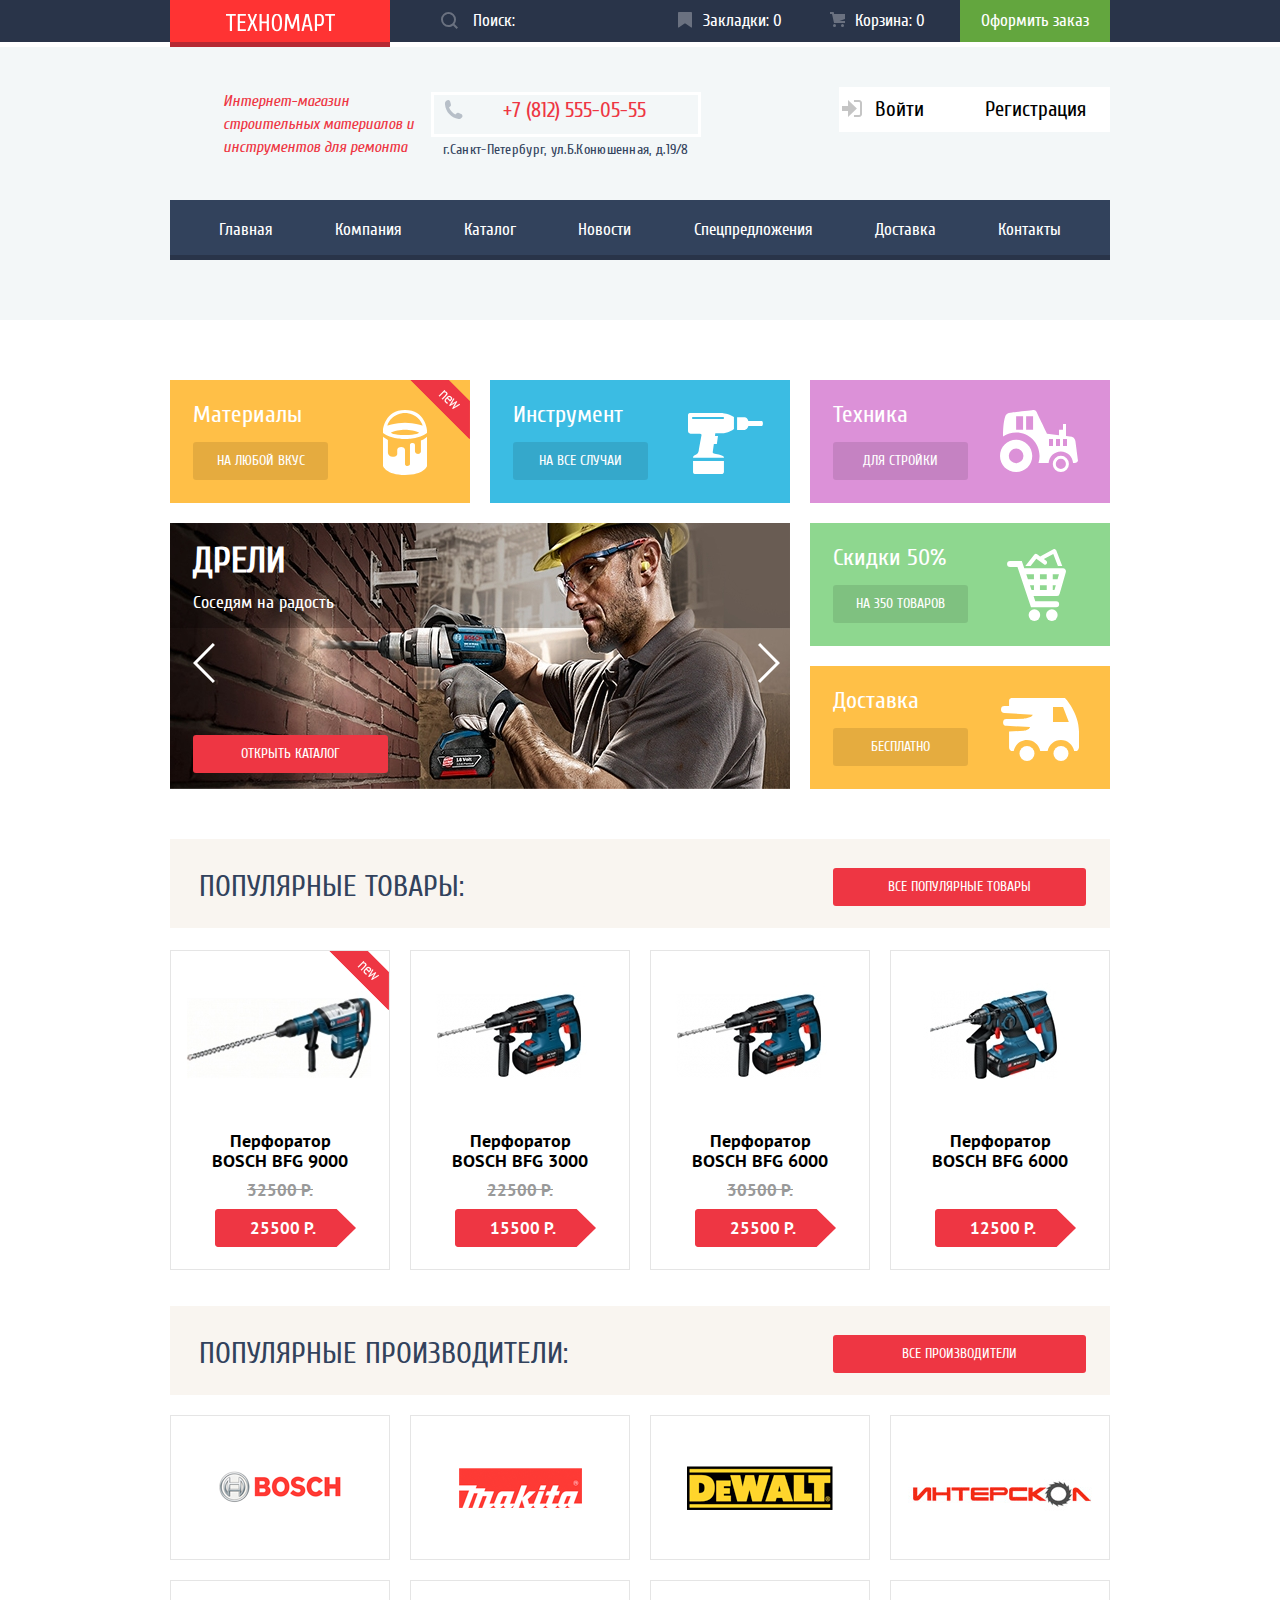
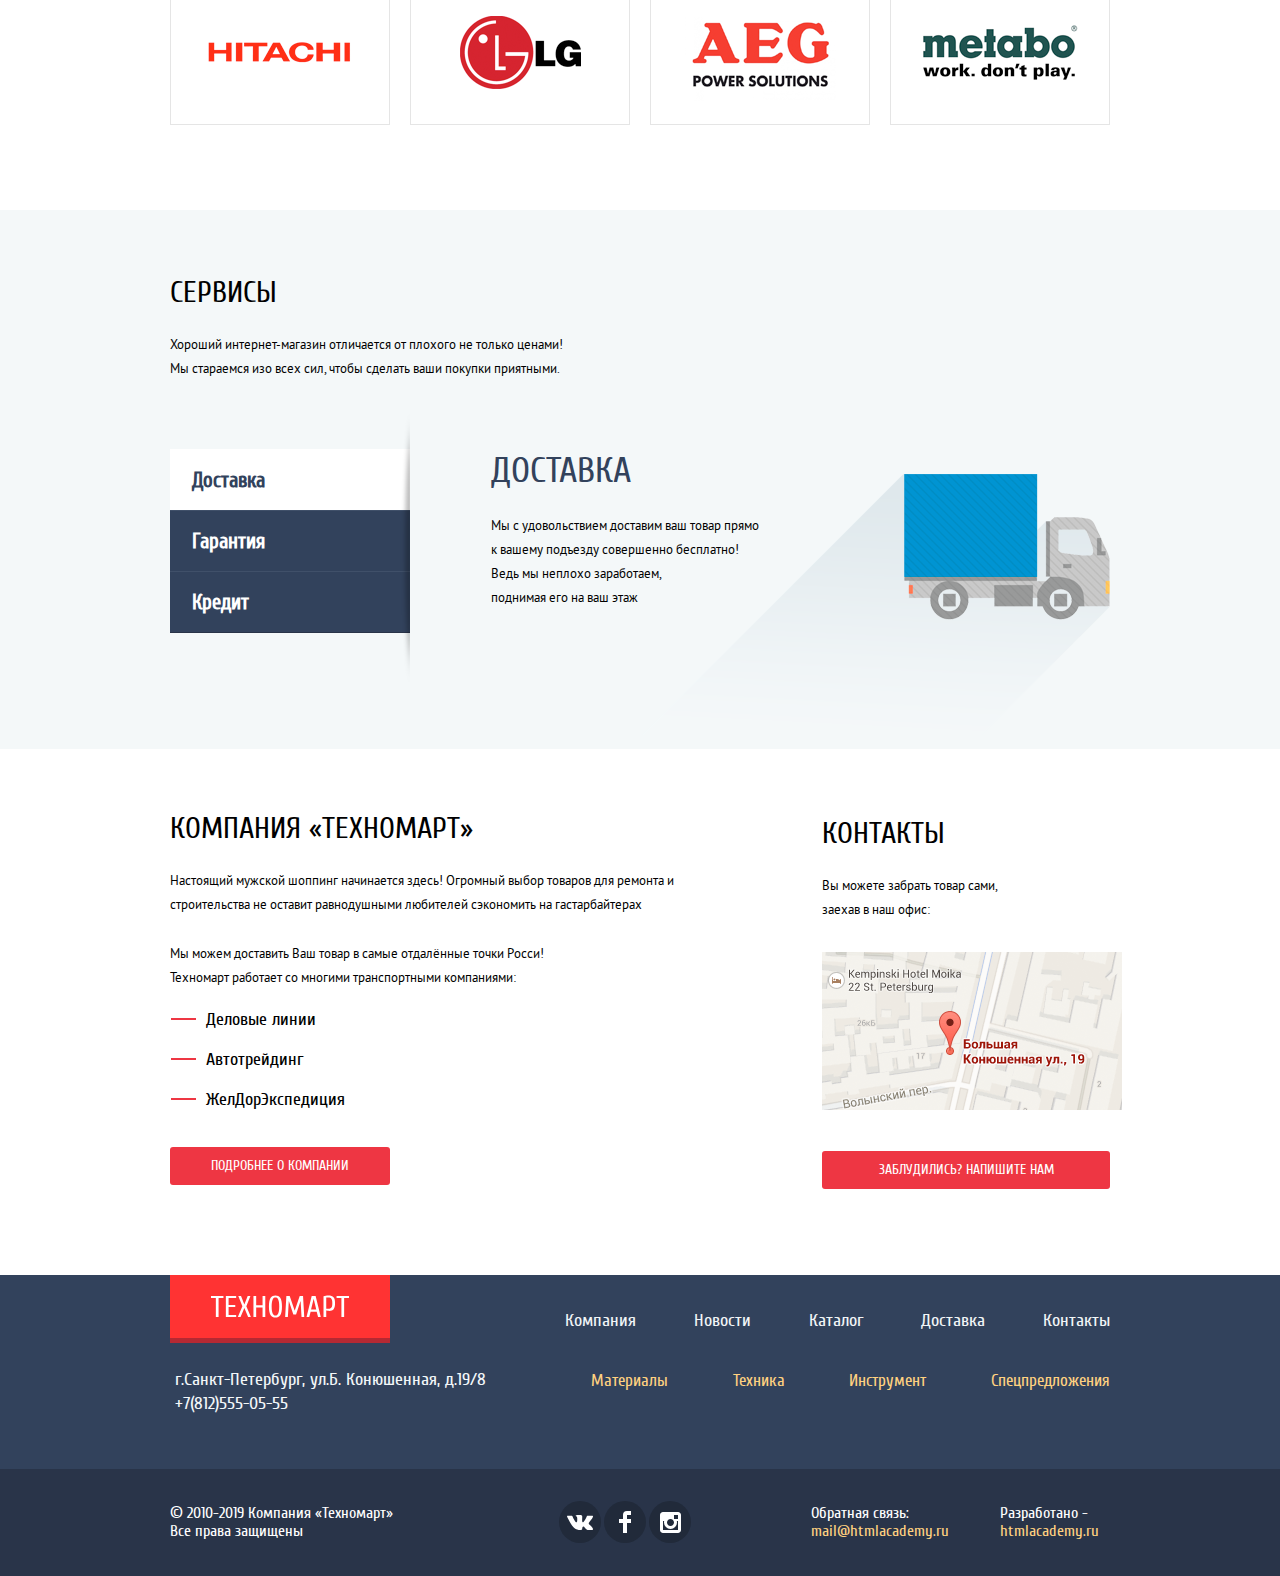
==== index.html @ 86fcac94 "update 10.10. 9-53" ====
<!DOCTYPE html>
<html lang="ru">
  <head>
    <meta charset="utf-8">
    <title>HTML Academy: Техномарт</title>
    <link rel="stylesheet" href="css/normalize.css">
    <link rel="stylesheet" href="css/style.css">
  </head>
  <body>
    <header>
      <section>
        <h2 class="visually-hidden">Главная навигация</h2>
        <nav class="main-navigation">
          <div class="navigation container">
            <div class="logo logo-header">
              <a href="index.html"><img src="img/logo-technomart.svg" alt="Техномарт"></a>
            </div>
            <ul>
              <li class="search-field">
                <form action="http://echo.htmlacademy.ru" method="post">
                  <label for="search"></label>
                  <input id="search" type="text" name="search" autocomplete="off">
                </form>
              </li>
              <li class="bookmarks-button"><a href="#">Закладки: 0</a></li>
              <li class="cart-button"><a href="#">Корзина: 0</a></li>
              <li class="order-button"><a href="#">Оформить заказ</a></li>
            </ul>
          </div>
          <div class="strip">
            <div class="container">
              <div class="logo-bottom"></div>
            </div>
          </div>
        </nav>
      </section>
      <div class="header-information container">
        <div class="shop-description">Интернет-магазин строительных материалов и инструментов для ремонта</div>
        <div class="shop-contacts">
          <p class="shop-phone">+7 (812) 555-05-55</p>
          <p class="shop-address">г.Санкт-Петербург, ул.Б.Конюшенная, д.19/8</p>
        </div>
        <button class="signin" type="button">Войти</button>
        <button class="signup" type="button">Регистрация</button>
      </div>
      <nav class="site-navigation container">
        <ul>
          <li><a href="index.html">Главная</a></li>
          <li><a href="#">Компания</a></li>
          <li><a href="catalog.html">Каталог</a></li>
          <li><a href="#">Новости</a></li>
          <li><a href="#">Спецпредложения</a></li>
          <li><a href="#">Доставка</a></li>
          <li><a href="">Контакты</a></li>
        </ul>
      </nav>
    </header>
    <main>
      <section class="banners-group container">
        <h2 class="visually-hidden">Группа баннеров на главной странице</h2>
        <div class="first-block">
          <div class="first">
            <p>Материалы</p>
            <a class="button grey" href="#">На любой вкус</a>
          </div>
          <div class="second grey">
            <p>Инструмент</p>
            <a class="button grey" href=#>На все случаи</a>
          </div>
          <div class="forth">
            <p>Дрели</p>
            <p>Соседям на радость</p>
            <a class="button red" href="catalog.html">Открыть Каталог</a>
          </div>
        </div>
        <div class="second-block">
          <div class="third">
            <p>Техника</p>
            <a class="button grey" href="#">для стройки</a>
          </div>
          
          <div class="fifth">
            <p>Скидки 50%</p>
            <a class="button grey" href="#">На 350 товаров</a>
          </div>
          <div class="sixth">
            <p>Доставка</p>
            <a class="button grey" href="#">Бесплатно</a>
          </div>
        </div>
      </section>
      <section class="popular-products container">
        <div>
          <h2>популярные товары:</h2>
          <a class="button red" href="#">все популярные товары</a>
        </div>
        <ul>
          <li class="item new-flag">
            <a href="#">
              <div class="item-image">
                  <img src="img/perforator_1.jpg" alt="Перфоратор BOSCH BFG 9000">
              </div>
              <h3>Перфоратор BOSCH BFG 9000</h3>
              <p class="price-old">32500 Р.</p>
              <p class="price">25500 Р.</p>
            </a>
          </li>
          <li class="item">
            <a href="#">
              <div class="item-image">
                  <img src="img/perforator_2.jpg" alt="Перфоратор BOSCH BFG 3000">
              </div>
              <h3>Перфоратор BOSCH BFG 3000</h3>
              <p class="price-old">22500 Р.</p>
              <p class="price">15500 Р.</p>
            </a>
          </li>
          <li class="item">
            <a href="#">
              <div class="item-image">
                <img src="img/perforator_3.jpg" alt="Перфоратор BOSCH BFG 6000">
              </div>
              <h3>Перфоратор BOSCH BFG 6000</h3>
              <p class="price-old">30500 Р.</p>
              <p class="price">25500 Р.</p>
            </a>
          </li>
          <li class="item">
            <a href="#">
              <div class="item-image">
                <img src="img/perforator_4.jpg" alt="Перфоратор BOSCH BFG 2000">
              </div>
              <h3>Перфоратор BOSCH BFG 6000</h3>
              <p class="price">12500 Р.</p>
            </a>
          </li>
        </ul>
      </section>
      <section class="popular-producers container">
        <div>
          <h2>популярные производители:</h2>
          <a class="button red" href="#">все производители</a>
        </div>
        <ul>
          <li><a href="#"><img src="img/bosch.png" alt="Boch"></a></li>
          <li><a href="#"><img src="img/makita.png" alt="Makita"></a></li>
          <li><a href="#"><img src="img/dewalt.png" alt="DeWALT"></a></li>
          <li><a href="#"><img src="img/interskol.png" alt="Interskol"></a></li>
          <li><a href="#"><img src="img/hitachi.png" alt="Hitachi"></a></li>
          <li><a href="#"><img src="img/lg.png" alt="LG"></a></li>
          <li><a href="#"><img src="img/aeg.png" alt="AEG"></a></li>
          <li><a href="#"><img src="img/metabo.png" alt="Metabo"></a></li>
        </ul>
      </section>
      <section class="services">
        <div class="container">
          <div class="services-info">
            <h2>Сервисы</h2>
            <p>Хороший интернет-магазин отличается от плохого не только ценами! <br>Мы стараемся изо всех сил, чтобы сделать ваши покупки приятными.</p>
          </div>
          <div class="service-menu">
            <ul>
              <li><a data-service='delivery-info' class="current" href="#">Доставка</a></li>
              <li><a data-service='garanty-info' href="#">Гарантия</a></li>
              <li><a data-service='credit-info' href="#">Кредит</a></li>
            </ul>
          </div>
          <div data-type='menu' class="delivery-info">
            <h3>Доставка</h3>
            <p>Мы с удовольствием доставим ваш товар прямо<br> к вашему подъезду совершенно бесплатно! <br> Ведь мы неплохо заработаем, <br> поднимая его на ваш этаж</p>
          </div>
          <div data-type='menu' class="garanty-info hidden">
            <h3>Гарантия</h3>
            <p>Если купленный у нас товар поломается или заискрит,<br>
              а также в случае пожара, спровоцированного его возгоранием,<br>  вы всегда можете быть уверены в нашей гарантии. Мы обменяем<br> сгоревший товар на новый.<br> 
              Дом уж восстановите как-нибудь сами.
            </p>
          </div>
          <div data-type='menu' class="credit-info hidden">
            <h3>Кредит</h3>
            <p>Залезть в долговую яму стало проще!<br>
              Кредитные консультанты придут вам на помощь.
            </p>
          </div>
        </div>
      </section>
      <section class="shop-info container">
        <div>
          <h2>Компания &laquoТехномарт&raquo</h2>
          <p>Настоящий мужской шоппинг начинается здесь! Огромный выбор товаров для ремонта и <br>строительства не оставит равнодушными любителей сэкономить на гастарбайтерах</p>
          <p>Мы можем доставить Ваш товар в самые отдалённые точки Росси! <br>Техномарт работает со многими транспортными компаниями:</p>
          <ul>
            <li>Деловые линии</li>
            <li>Автотрейдинг</li>
            <li>ЖелДорЭкспедиция</li>
          </ul>
          <a class="button red" href="#">подробнее о компании</a>
        </div>
        <div class="shop-contacts">
          <h2>Контакты</h2>
          <p>Вы можете забрать товар сами, <br>заехав в наш офис:</p>
          <div class="map">
            <a href="#">
              <img src="img/map.png" alt="Офис компании Техномарт по адресу г.Санкт-Петербург, ул.Большая Конюшенная, д.19/8">
            </a>
            <div class="map-popup visually-hidden">
              <img src="img/map_popup.png" alt="Офис компании Техномарт по адресу г.Санкт-Петербург, ул.Большая Конюшенная, д.19/8">
              <span class="modal-close"></span>
            </div>
            <!-- <img class="map-popup" src="img/map_popup.png" alt="Офис компании Техномарт по адресу г.Санкт-Петербург, ул.Большая Конюшенная, д.19/8"> -->
          </div>
          <a class="button red" href="#">Заблудились? Напишите нам</a>
        </div>
      </section>
    </main>  
    <footer>
      <section class="footer-navigation">
        <h2 class="visually-hidden">Навигация подвала</h2>
        <div class="container">
          <div class="logo logo-footer">
            <a href="index.html"><img src="img/logo-technomart.svg" alt="Техномарт"></a>
          </div>
          <ul class="first-nav">
            <li><a href="#">Компания</a></li>
            <li><a href="#">Новости</a></li>
            <li><a href="catalog.html">Каталог</a></li>
            <li><a href="#">Доставка</a></li>
            <li><a href="#">Контакты</a></li>
          </ul>
        </div>
        <div class="strip strip-footer">
          <div class="container-footer">
            <div class="logo-bottom"></div>
          </div>
        </div>
        <div class="container">
          <p class="footer-address">г.Санкт-Петербург, ул.Б. Конюшенная, д.19/8 <br>+7(812)555-05-55</p>
          <ul class="second-nav">
            <li><a href="#">Материалы</a></li>
            <li><a href="#">Техника</a></li>
            <li><a href="#">Инструмент</a></li>
            <li><a href="#">Спецпредложения</a></li>
          </ul> 
        </div>
      </section>
      <section class="social">
        <h2 class="visually-hidden">Техномарт в социальных сетях</h2>
        <div class="container">
          <div class="footer-copyright">© 2010-2019 Компания &laquoТехномарт&raquo <br>Все права защищены</div>
          <ul class="social-icons">
            <li><a href="#"><img src="img/icon-vk.svg" alt="Техномарт во Вконтакте"></a></li>
            <li><a href="#"><img src="img/icon-fb.svg" alt="Техномарт в Фейсбуке"></a></li>
            <li><a href="#"><img src="img/icon-insta.svg" alt="Техномарт в Инстаграм"></a></li>
          </ul>
          <div class="footer-feedback"><p>Обратная связь:</p><p><a href="mailto:mail@htmlacademy.ru">mail@htmlacademy.ru</a></p></div>
          <div><p>Разработано - </p><p><a href="http://htmlacademy.ru">htmlacademy.ru</a></p></div>
        </div>
      </section>
    </footer>
    <section class="visually-hidden">
      <h2 class="visually-hidden">Обратная связь</h2>
      <form action="http://echo.htmlacademy.ru" method="post">
        <div>
          <p>
            <label for="user-firstname">Ваше имя:</label>
          </p>
          <p>
            <input type="text" name="firstname" id="user-firstname" placeholder="Имя Фамилия">
          </p>
        </div>
        <div>
          <p>
            <label for="user-email">Ваш e-mail:</label>
          </p>
          <p>
            <input name="email" type="email" id="user-email" placeholder="email@example.com">
          </p>
        </div>
        <p>
          <label for="user-message">Текст письма:</label>
        </p>
        <p>
          <textarea name="message" id="user-message" cols="30" rows="10" placeholder="В свободной форме"></textarea>
        </p>
        <button type="submit">Отправить</button>
        <button type="button" aria-label="Закрыть">X</button>
      </form>
    </section>
    <script src="js/script.js"></script>
  </body>
</html>
---- css/style.css ----
/* cuprum-regular - latin_cyrillic */
@font-face {
    font-family: 'Cuprum';
    font-style: normal;
    font-weight: 400;
    src: local('Cuprum Regular'), local('Cuprum-Regular'),
         url('../fonts/cuprum-v11-latin_cyrillic-regular.woff2') format('woff2'), /* Super Modern Browsers */
         url('../fonts/cuprum-v11-latin_cyrillic-regular.woff') format('woff'), /* Modern Browsers */
         url('../fonts/cuprum-v11-latin_cyrillic-regular.ttf') format('truetype'), /* Safari, Android, iOS */
         url('../fonts/cuprum-v11-latin_cyrillic-regular.svg#Cuprum') format('svg'); /* Legacy iOS */
}

/* cuprum-italic - latin_cyrillic */
@font-face {
    font-family: 'Cuprum';
    font-style: italic;
    font-weight: 400;
    src: local('Cuprum Italic'), local('Cuprum-Italic'),
        url('../fonts/cuprum-v11-latin_cyrillic-italic.woff2') format('woff2'),
        url('../fonts/cuprum-v11-latin_cyrillic-italic.woff') format('woff'),
        url('../fonts/cuprum-v11-latin_cyrillic-italic.ttf') format('truetype'),
        url('../fonts/cuprum-v11-latin_cyrillic-italic.svg#Cuprum') format('svg');
}

/* PTsans regular */
@font-face {
    font-family: 'PT Sans';
    font-style: normal;
    font-weight: 400;
    src: local('PT Sans'),local('PT Sans regular'),
        url('../fonts/ptsans.woff2') format('woff2'),
        url('../fonts/ptsans.woff') format('woff'),
}
/* PTsans bold */
@font-face {
    font-family: 'PT Sans';
    font-style: bold;
    font-weight: 700;
    src: local('PT Sans'),local('PT Sans bold'),
        url('../fonts/ptsansbold.woff2') format('woff2'),
        url('../fonts/ptsansbold.woff') format('woff'),
}
/* Myriad Pro Regular */
@font-face {
    font-family: 'Myriad Pro Regular';
    font-style: normal;
    font-weight: normal;
    src: local('MyriadPro-Regular'),local('MyriadPro Regular'),
        url('MyriadPro-Regular.eot') format('embedded-opentype'),
        url('MyriadPro-Regular.woff') format('woff');
}
*, *::after, *::before{
    box-sizing: border-box;
}
body{
    margin: 0;
    padding: 0;
    font-family: "Cuprum",sans-serif;
    font-weight: 400;
    color: #000000;
    font-size: 17px;
    background-color: #ffffff;
}
.visually-hidden:not(:focus):not(:active) {
    position: absolute;
    width: 1px;
    height: 1px;
    margin: -1px;
    border: 0;
    padding: 0;
    clip: rect(0 0 0 0);
    overflow: hidden;
  }
.hidden{
    display: none;
}
header{
    display: flex;
    flex-direction: column;
    min-height: 320px;
    background-color: #f3f7f8;
}
.container{
    width:940px;
    margin: 0 auto;
}
.container-footer{
    background-color: #32425c;
    width:940px;
    margin: 0 auto;
}
a{
    text-decoration: none;
}
img{
    max-width: 100%;
    height: auto;
}
.main-navigation ul, .products ul, .popular-producers ul, .site-navigation ul, .footer-navigation ul, .services ul, .social ul, .breadcrumbs ul, form ul, .pagination ul, .popular-products ul{
    list-style: none;
    padding:0;
}
.main-navigation{
    background-color: #293449;
}
.main-navigation ul{
    display: flex;
    justify-content: flex-end;
    flex-grow: 1;
    line-height: 18px;
    margin: 0;
}
.main-navigation ul li{
    display: flex;
    justify-content: center;
    align-items: center;
}
.main-navigation, .main-navigation a, .site-navigation a{
    color: #ffffff;
}
.navigation{
    display: flex;
}
.strip{
    min-height: 5px;
    background-color: #fff;
}
.logo-bottom{
    width: 220px;
    height: 5px;
    box-shadow: inset 0 -5px 0 rgba(0, 0, 0, 0.24);
    background-color: #ee3643;
}
.strip-footer{
    background-color: #32425c;
}
/* логотип */
.logo{
    display: flex;
    justify-content: center;
    align-items: center;
    background-color: #ff3333;
}
.logo a{
    line-height: 0;
}
.logo:hover{
    background-color: #ca2c37;
}
.logo:active{
    background-color: #ba2732;
}
.logo-footer a{
    padding: 20px 41px;
}
.logo-header img{
    width: 109px;
    height: 19px;
    margin: 13px 55px 10px 56px;
}
.logo-footer img{
    width: 138px;
    height: 23px;
}
/* кнопки главной навигации */
.order-button a, .cart-button a, .bookmarks-button{
    min-width:150px;
}
.order-button a{
    text-align: center;
    padding: 12px 5px;
    background-color: #63a63e;
}
.order-button a:hover{
    background-color: #5fbb2d;
}
.order-button a:active{
    background-color: #518534;
}
.order-button a:active{
    opacity: 0.5;
}
.bookmarks-button a{
    position: relative;
    padding: 12px 5px 12px 20px;
}
.bookmarks-button a:hover, .cart-button a:hover, .search-field a:hover{
    background-color: #212a3a;
}
.bookmarks-button a:active, .cart-button a:active{
    opacity: 0.6;
}
.bookmarks-button a::before{
    position: absolute;
    left:-5px;
    width: 14px;
    height: 16px;
    background:url("../img/icon-bookmark.svg") no-repeat;
    opacity:0.3;
    content: "";
}
.cart-button a{
    position: relative;
    text-align: center;
    padding: 12px 5px 12px 15px;
}
.cart-button a::before{
    position: absolute;
    left:20px;
    width: 15px;
    height: 15px;
    background:url("../img/icon-cart.svg") no-repeat;
    opacity:0.3;
    content: "";
}
.cart-full-button a{
    background-color: #ee3643;
}
/* Стилизация форм */
label{
    position: relative;
}
input[type=radio], input[type=checkbox]{
    display: none;
}
input[type="checkbox"] + label::before{
    position: absolute;
    left:-35px;
    width: 23px;
    height: 23px;
    background: url("../img/checkbox-off.svg") no-repeat;
    content: "";
}
input:checked[type="checkbox"] + label::before{
    background: url("../img/checkbox-on.svg") no-repeat;
}
input[type="radio"] + label::before{
    position: absolute;
    left:-35px;
    width: 25px;
    height: 25px;
    background: url("../img/radio-off.svg") no-repeat;
    content: "";
}
input:checked[type="radio"] + label::before{
    background: url("../img/radio-on.svg") no-repeat;
}
label[for="search"]::before{
    position: absolute;
    top:0;
    left:16px;
    width: 17px;
    height: 17px;
    background:url("../img/icon-search.svg") no-repeat;
    opacity:0.3;
    content: "";
}
label[for="search"]::after{
    position: absolute;
    top:0;
    left:48px;
    content: "Поиск:";
}
.search-field{
    flex-grow: 1;
}
.search-field input{
    /* width: 270px; */
    height: 42px;
    background-color: #293449;
    border: none;
}
.search-field input:focus{
    background-color: #fff;
    color: #000000;
    line-height: 18px;
}
.search-field input:focus + label{
    font-size: 0px;
}
/* Инфо о магазине в шапке */
.header-information{
    display: flex;
    padding-top: 40px;
    justify-content: space-between;
    min-height: 153px;
}
.header-information div:nth-child(2){
    /* width: 270px; */
    text-align: center;
}
.shop-description{
    width: 196px;
    line-height: 23px;
    font-style: italic;
    font-size: 16px;
    color: #ee3643;
    margin-left: 53px;
    padding-top: 3px;
    padding-right: 3px;
}
.shop-contacts{
    margin-top: 5px;
    padding-left: 12px;
}
.shop-phone{
    position: relative;
    width: 270px;
    min-height: 45px;
    border: 3px solid #ffffff;
    line-height: 21px;
    color: #ee3643;
    font-size: 21px;
    padding-top: 5px;
    padding-left: 17px;
    /* margin-top: 7px; */
    margin: 0;
    margin-bottom: 1px;
}
.shop-phone::before{
    content:"";
    position: absolute;
    width: 19px;
    height: 19px;
    left:10px;
    background:url("../img/icon-phone.svg") no-repeat;
}
.shop-address{
    color: #32425c;
    font-size: 14px;
    line-height: 24px;
    margin: 0;
    letter-spacing: 0.3px;
}
.signin, .signup, .user-data{
    font-size: 21px;
    line-height: 21px;
    background-color: #ffffff;
    border: none;
}
.signin{
    position: relative;
    width: 121px;
    height: 45px;
    margin-bottom: 25px;
    margin-left: auto;
}
.signin::before{
    position: absolute;
    /* z-index: 2; */
    top: 13px;
    left:3px;
    content: "";
    width: 20px;
    height: 17px;
    background:url("../img/icon-login.svg") no-repeat;
}
.signup{
    width: 150px;
    height: 45px;
    margin-bottom: 25px;
}
.signin:hover, .signup:hover, .signin:focus, .signup:focus{
    color: #ee3643;
}
.signin:active, .signup:active, .user-info:active{
    opacity: 0.3;
}
.user-info{
    min-width: 299px;
}
.user-info ul{
    display: flex;
    margin-top: 5px;
    margin-bottom: 0px;
    list-style: none;
    padding-left: 20px;
}
.user-info li{
    position: relative;
}
.user-info li:not(:first-child)::before{
    content:"";
    position: absolute;
    left:-10px;
    top:6px;
    width: 4px;
    height: 4px;
    border-radius: 50%;
    background-color: #32425c;
}
.user-info ul a{
    font-size: 16px;
    line-height: 18px;
    color: #32425c;
    text-decoration: underline;
    padding-right: 25px;
}
.user-info ul a:hover, .user-info ul a:focus{
    color: #ee3643;
}
.user-info ul a:active{
    opacity: 0.3;
}
.user-data{
    display: flex;
    padding: 14px 10px 11px 13px;
    position: relative;
}
.user-data a:hover svg path, .user-data svg:hover path{
    fill:#32425c;
}
.user-name{
    padding-right: 39px;
    padding-left: 14px;
}
/* Навигация по сайту */
.site-navigation{
    background-color: #32425c;
    box-shadow: inset 0 -5px 0 #293449;
    line-height: 17px;
}
.site-navigation ul{
    display: flex;
    justify-content: space-around;
    align-items: center;
    flex-wrap: wrap;
    margin: 0;
    padding-left: 18px;
    padding-right: 18px;
}
.site-navigation li{
    display: flex;
}
.site-navigation a{
    padding-top:21px;
    padding-bottom: 22px;
    padding-left: 31px;
    padding-right: 31px;
}
.site-navigation a:hover{
    background-color: #293449;
}
.site-navigation a:active{
    opacity: 0.5;
}
/* .site-navigation a{
    line-height: 60px;
} */

/* Хлебные крошки */
.breadcrumbs ul{
    display: flex;
    position: relative;
    margin-top: 19px;
    margin-left: 57px;;
}
.breadcrumbs li{
    padding-right: 39px;
    position: relative;
}
.breadcrumbs a{
    font-family: "PT Sans";
    font-size: 13px;
    color: #000000;
    line-height: 18px;
    text-transform: uppercase;
}
.breadcrumbs ul::before{
    content:"";
    width: 14px;
    height: 12px;
    position: absolute;
    left:-55px;
    top:5px;
    background:url("../img/icon-home.svg") no-repeat;
}
.breadcrumbs li::before{
    content:"";
    width: 8px;
    height: 12px;
    position: absolute;
    left:-20px;
    top:5px;
    background:url("../img/icon-right-small.svg") no-repeat;
}
h1,h2,legend,fieldset{
    text-transform: uppercase;
}
h1{
    color: #32425c;
    font-size: 30px;
    line-height: 30px;
}
/* Формы */
fieldset{
    position: relative;
    border:none;
    font-family: "PT Sans";
    margin: 0;
    padding: 0;
}
fieldset label{
    line-height: 20px;
    font-size: 15px;
}
fieldset input:disabled + label{
    color: rgba(0, 0, 0, 0.4);
}
legend{
    font-family: "PT Sans";
    font-weight: 700;
    line-height: 30px;
    margin-bottom: 15px;
}
.prices-box{
    margin-bottom: 40px;
}
.prices-box::after{
    position: absolute;
    bottom:-25px;
    content: "";
    width: 220px;
    height: 1px;
    background-color: #e5e5e5;
}
.producers-box{
    margin-bottom: 20px;
}
.producers-box ul{
    margin: 0;
    padding-left: 35px;
}
.producers-box li{
    margin-bottom: 20px;
}
.producers-box::after{
    position: absolute;
    content: "";
    width: 220px;
    height: 1px;
    background-color: #e5e5e5;
}
.battery-box{
    margin-bottom: 58px;
}
.battery-box ul{
    margin: 0;
    padding-left: 35px;
}
.battery-box li{
    margin-bottom: 20px;
}
.show-products{
    width: 140px;
    font-family: "PT Sans";
    font-size: 13px;
    line-height: 18px;
    border: 1px solid #e5e5e5;
    background-color: #ffffff;
}
/* Каталог товаров */
.catalog{
    display: flex;
    justify-content: space-between;
}
.catalog-title{
    padding-top: 32px;
    padding-bottom: 34px;
    padding-left: 30px;
    background-color: #f2f6f8;
    margin-bottom: 15px;
}
.catalog-title h1{
    margin: 0;
    font-weight: normal;
}
.products{
    display: flex;
    flex-direction: column;
    width: 700px;
}
.products ul{
    padding: 0;
    display: flex;
    justify-content: space-between;
    flex-wrap: wrap;
    font-family: "PT Sans";
    font-weight: 700;
    margin: 0;
    margin-bottom: 30px;
}
.products h3{
    font-size: 18px;
    line-height: 20px;
}
.item{
    font-family: "PT Sans";
    width: 220px;
    border: 1px solid #e5e5e5;
    position: relative;
    text-align: center;
    min-height: 318px;
    margin-bottom: 19px;
}
.item a{
    display: flex;
    flex-direction: column;
    align-items: center;
    height: 100%;
    padding-bottom: 5px;
}
.item a h3{
    width: 160px;
    font-size: 18px;
    font-weight: 700;
    line-height: 20px;
    color: #000000;
    margin-top: 10px;
    margin-bottom: 0;
}
.item-image{
    position: relative;
    width: 218px;
    height: 170px;
    margin: 0 auto;
}
.item:hover .item-buttons{
    display: block;
}
.item-buttons{
    padding-top: 43px;
    display: none;
    background-color: #fff;
    position: absolute;
    top:0;
    left:0;
    width: 100%;
    height: 100%;
}
.item p{
    display: flex;
    justify-content: center;
    align-items: center;
    width: 141px;
    height: 38px;
    text-transform: uppercase;
    line-height: 18px;
}
.item .price{
    background-image: url('../img/red-button.svg');
    background-repeat: no-repeat;
    color: #ffffff;
    margin-top: auto;
    font-weight: 700;
    margin-left: 10px;
    padding-right: 5px;
}
.item .price-old{
    color: #999999;
    text-decoration: line-through;
    font-weight: 700;
    margin: 0 0 0;
}
.item button{
    position: relative;
    padding-top: 10px;
    padding-bottom: 10px;
    margin-bottom: 8px;
    width: 135px;
    border-radius: 4px;
    font-family: "Cuprum";
    font-size: 14px;
    line-height: 18px;
    text-transform: uppercase;
}
.item button:first-of-type::before{
    position: absolute;
    /* top:0; */
    left:12px;
    content:"";
    width: 15px;
    height: 15px;
    opacity: 0.3;
    background:url("../img/icon-cart.svg") no-repeat;
}
.item:hover{
    border: none;
    box-shadow: 0 10px 25px rgba(41, 52, 73, 0.5);
}
/* Фильтр */
input{
    font-family: "PT Sans";
    line-height: 38px;
    text-transform: uppercase;
    text-align: center;
    border: none;
    background-color: #f7f3ec;
}
input[type=number]{
    width: 95px;
    height: 38px;
    display: flex;
    justify-content: space-between;
    align-items: center;
}
input[type='range']{
    display: none;
}
.range{
    display: flex;
    position: relative;
    justify-content: center;
    align-items: center;
    background-color: #f7f3ec;
    height: 80px;
    margin-bottom: 9px;
}
.range-slider{
    position: relative;
    width: 180px;
    height: 2px;
    background-color: #00ca74;
    background: linear-gradient(45deg, #00ca74 80%, #d7dcde 80%);
}
.range-slider::before{
    position: absolute;
    top: -10px;
    content: "";
    width: 20px;
    height: 22px;
    border-radius: 50%;
    box-shadow: 0 3px 7px 0 #e0ddd8;
    background-color: #fff;
}
.range-slider::after{
    position: absolute;
    right: 20px;
    top: -10px;
    content: "";
    width: 20px;
    height: 22px;
    border-radius: 50%;
    box-shadow: 0 3px 7px 0 #e0ddd8;
    background-color: #fff;
}
/* label[for='range']{
    position: relative;
} */
.range::before{
    content: "";
    position: absolute;
    left: 27px;
    width: 5px;
    height: 5px;
    background-color: #ababab;
    border-radius: 50%;
    z-index: 2;
}
.range::after{
    content: "";
    position: absolute;
    right: 47px;
    width: 5px;
    height: 5px;
    background-color: #ababab;
    border-radius: 50%;
    z-index: 2;
}
.price-range{
    display: flex;
    justify-content: space-between;
    align-items: center
}
.price-range span{
    position: relative;
}
.price-range span::before{
    content:"";
    position: absolute;
    left:-3px;
    width: 9px;
    height: 1px;
    background-color:#000;
}
.filter{
    width: 220px;
}
.filter-title{
    background-color: #f7f3ec;
    font-family: "PT Sans";
    padding-top: 14px;
    padding-bottom: 10px;
    padding-left: 20px;
    text-transform: uppercase;
    margin-bottom: 8px;
}
.filter h3, .sort h3{
    font-weight: 400;
    font-size: 13px;
    line-height: 18px;
    margin: 0;

}
.sort{
    display: flex;
    justify-content: space-between;
    align-items: center;
    width: 100%;
    min-height: 38px;
    background-color: #f7f3ec;
    font-family: "PT Sans";
    font-size: 13px;
    text-transform: uppercase;
    padding-left: 20px;
    padding-right: 15px;
    margin-bottom: 21px;
}
a.sort-type, a.sort-price, a.sort-functional{
    color: rgba(0, 0, 0, 0.3);
    border-bottom: 1px dotted #ee3643;
}
a.sort-type:hover,
a.sort-price:hover,
a.sort-functional:hover,
a.sort-type:focus,
a.sort-price:focus,
a.sort-functional:focus{
    color: #000000;
    border-bottom-style: solid;
}
.sort-price{
    margin-left: 80px;
}
.sort a:active, .sort a.active{
    border: none;
    color: #ee3643;
}
.sort a svg{
    fill:#c5c5c5;
    border:none;
}
a.active svg{
    fill:#ee3643;
}
a:hover svg{
    fill:#000;
    border:none;
}
/* кнопка КУПИТЬ */
.products li button:first-of-type{
    color: #ffffff;
    border: none;
    box-shadow: inset 0 -3px 0 #367315;
    background-color: #63a63e;
}
.products li button:first-of-type:hover, .products li button:first-of-type:focus{
    background-color: #5fbb2d;
}
.products li button:first-of-type:active{
    background-color: #518534;
}
/* Кнопка В ЗАКЛАДКИ */
.products li button:last-of-type{
    border: 3px solid #63a63e;
    background-color: #ffffff;
    padding-top: 7px;
    padding-bottom: 7px;
}
.products li button:last-of-type:hover, .products li button:last-of-type:focus{
    border-color: #32425c;
}
.products li button:last-of-type:active{
    opacity: 0.3;
}
/* Пагинация */
.pagination ul{
    display: flex;
    justify-content: flex-start;
    margin-bottom: 60px;
    font-weight: 400;
}
.pagination li a{
    border: 1px solid #e5e5e5;
    width: 38px;
    color: #000000;
    font-family: "PT Sans";
    font-size: 13px;
    line-height: 18px;
    margin-right: 10px;
}
.pagination li a:hover, .pagination li a:focus{
    border-color: #bdc6ca;
}
.pagination li a:active, .pagination a.current{
    border-color: #ee3643;
}
.pagination li:last-of-type a{
    width: 138px;
}
.pagination a.current{
    color: #ffffff;
    background-color: #ee3643;
}
.pagination a.current:hover{
    border-color: #ee3643;
}

.product-info-footer{
    background-color: #f2f6f8;
    padding-top: 63px;
    padding-bottom: 68px;
    padding-left: 5px;
}
.product-info-footer p, .product-info-footer h2{
    margin: 0;
    font-weight: 400;
}
.product-info-footer h2{
    margin-bottom: 25px;
}
/* Кнопки */
h2{
    font-size: 30px;
    line-height: 30px;
    text-transform: uppercase;
}
.services{
    background-color: #f4f8f9;
    padding-top: 43px;
    margin-bottom: 40px;
}
.services .container{
    position: relative;
}
.services > div{
    display: flex;
    flex-wrap:wrap;
}
.services h2{
    font-weight: 400;
}
.services h3{
    font-size: 36px;
    color: #32425c;
    line-height: 36px;
    text-transform: uppercase;
    font-weight: 400;
}
.services-info{
    width: 100%;
    margin-bottom: 20px;;
}
.delivery-info{
    position: absolute;
    right:0px;
    top:200px;
    min-width: 619px;
    min-height: 282px;
    background: url("../img/layer_131.png") no-repeat;
    background-position: 100% 100%;
}
.garanty-info{
    position: absolute;
    right:0px;
    top:200px;
    min-width: 619px;
    min-height: 282px;
    background: url("../img/layer_130.png") no-repeat;
    background-position: 100% 100%;
}
.credit-info{
    position: absolute;
    right:0px;
    top:200px;
    min-width: 619px;
    min-height: 282px;
    background: url("../img/layer_119.png") no-repeat;
    background-position: 100% 100%;
}
.delivery-info h3, .garanty-info h3, .credit-info h3{
    margin-bottom: 25px;
    margin-top: 0;
}
.service-menu{
    position: relative;
    margin-bottom: 100px;;
}
.service-menu ul{
    margin-top: 35px;
}
.service-menu li{
    display: flex;
    align-items: center;
    width: 240px;
}
.service-menu a{
    color:#fff;
    padding-top:16px;
    padding-bottom: 15px;
    flex-grow:1;
    line-height: 30px;
    padding-left: 22px;
    font-size: 21px;
    font-weight: 700;
    background-color: #32425c;
    box-shadow: 0 1px 0 #293449, inset 0 1px 0 #405069;
}
.service-menu a.current{
    background-color: #fff;
    color: #32425c;
    box-shadow: 0 1px 0 #ffffff, inset 0 1px 0 #ffffff;
}
.service-menu a:hover:not(.current){
    background-color: #293449;
    color:#fff;
}
.service-menu li a:active{
    box-shadow: 0 1px 0 #ffffff, inset 0 1px 0 #ffffff;
    background-color: #ffffff;
    color: #32425c;
}
.service-menu::before{
    position: absolute;
    content:"";
    width: 10px;
    height: 279px;
    background:url("../img/layer_118.png") no-repeat;
    left:230px;
}
.shop-info{
    position: relative;
    display: flex;
    justify-content: space-between;
    margin-bottom: 86px;
}
.shop-info div:first-of-type{
    width: 519px;
}
.shop-info div:first-of-type a{
    width: 220px;
}
.shop-info div:last-of-type{
    width: 300px;
}
.shop-info p, .services p, .product-info-footer p{
    font-family: "PT Sans",sans-serif;
    font-size: 13px;
    line-height: 24px;
}
.shop-info p{
    margin-top: 13px;
}
.shop-info p:first-of-type{
    margin-bottom: 25px;
}
.shop-info ul{
    list-style: none;
    margin-top: 20px;
    padding-left: 36px;
}
.shop-info a{
    /* background-color: #ee3643; */
    color: #ffffff;
    font-size: 14px;
    text-transform: uppercase;
    line-height: 18px;
}
.shop-info li{
    position: relative;
    font-size: 18px;
    line-height: 20px;
    padding-bottom: 20px;
}
.shop-info li::before{
    position: absolute;
    content:"";
    top:8px;
    left:-35px;
    width:25px;
    border-bottom: 2px solid #ee3643;
}
.shop-info h2{
    font-weight: 400;
}
.shop-info .shop-contacts p{
    margin-bottom: 30px;
}
.shop-contacts .map{
    margin-bottom: 36px;
}
.map-popup{
    position: absolute;
    left:0;
    top:0;
    width: 940px;
    height: 447px;
}
.map-popup img{
    max-width: none;
    box-shadow: 0 0 8px 1px #2f2a2b;
}
/* .map-popup::before{
    position: absolute;
    content:"";
    width: 21px;
    height: 21px;
    background:url("../img/icon-close.svg") no-repeat;
    z-index: 99;
} */
.modal-close {
    position: absolute;
    top: 10px;
    left: 910px;
    width: 21px;
    height: 21px;
    background:url("../img/icon-close.svg") no-repeat;
    border: 0;
    cursor: pointer;
  }
/* Навигация подвала */
.footer-navigation{
    background-color: #32425c;
    padding-bottom: 35px;
}
.footer-navigation > div{
    display: flex;
    justify-content: space-between;
}
.first-nav, .second-nav{
    flex-grow:1;
    display: flex;
    justify-content: space-between;
    margin: 0;
}
.first-nav{
    align-items: flex-end;
    margin-left: 175px;
    margin-bottom: 5px;
}
.second-nav{
    align-items: center;
    margin-left: 105px;
    margin-bottom: 15px;
    
}
.first-nav a{
    color: #f1f5f7;
    font-size: 18px;
    line-height: 24px;
}
.footer-navigation p{
    color: #f3f7f9;
    line-height: 24px;
    font-size: 18px;
}
.footer-navigation a:hover, .footer-navigation a:focus{
    text-decoration: underline;
}
.footer-navigation a:active{
    opacity: 0.5;
}
.second-nav a{
    color: #ffd180;
}
.footer-address{
    margin-top: 25px;
    margin-left: 5px;
}
.footer-copyright{
    margin-right: 166px;
}
.footer-feedback{
    margin-right: 51px;
}
.social{
    background-color: #293449;
    color: #ffffff;
    font-size: 16px;
    line-height: 18px;
}
.social .container{
    min-height: 107px;
    display: flex;
    align-items: center;
}
.social p{
    margin: 0;
}
.social a{
    color: #ffd180;
}
.social a:hover, .social a:focus{
    text-decoration: underline;
}
.social a:active{
    color: #ee3643;
}
.social-icons{
    display: flex;
    justify-content: space-between;
    margin-right: 117px;
}
.social-icons a{
    display: flex;
    justify-content: center;
    align-items: center;
    width: 42px;
    height: 42px;
    border-radius: 50%;
    background-color: #212a3a;
    margin-right: 3px;
}
.social-icons a:hover, .social-icons a:focus{
    background-color: #ee3643;
}
/* Группа баннеров на главной странице */
.banners-group{
    display: flex;
    justify-content: space-between;
    flex-wrap: wrap;
    padding-top: 60px;
    padding-bottom: 30px;
}
.banners-group div div{
    font-size: 24px;
    line-height: 30px;
    color: #ffffff;
    width: 300px;
    height: 123px;
    margin-bottom: 20px;
}
.banners-group div a{
    width: 135px;
    font-size: 14px;
    color: #ffffff;
    line-height: 18px;
    text-transform: uppercase;
}
.banners-group .first-block, .banners-group .second-block{
    display: flex;
    flex-wrap: wrap;
}
.first-block{
    width: 620px;
    justify-content: space-between;
}
.second-block{
    width: 300px;
    align-content: space-between;
}
.first-block p, .second-block p{
    margin: 0 0 12px;
}
.first-block div, .second-block div{
    padding:20px 22px 22px 23px;
}
.banners-group .forth{
    width: 620px;
    height: 266px;
}
.banners-group .forth a{
    width: 195px;
}
.first{
    background-color: #ffbf47;
    background-image: url("../img/icon-1.svg"),url("../img/new_flag.png");
    background-repeat: no-repeat;
    background-position: 213px 30px, top right;
}
.second{
    background-color: #3bbce3;
    background-image: url("../img/icon-2.svg");
    background-repeat: no-repeat;
    background-position: 198px 33px;
}
.third{
    background-color: #dc91d8;
    background-image: url("../img/icon-3.svg");
    background-repeat: no-repeat;
    background-position: 190px 30px;
}
.forth{
    position: relative;
    background-image: url("../img/layer_99.jpg");
    background-repeat: no-repeat;
}
.forth p:first-of-type{
    font-size: 36px;
    line-height: 36px;
    font-weight: 700;
    text-transform: uppercase;
}
.forth p:last-of-type{
    font-size: 18px;
    line-height: 24px;
    margin:0 0 120px;
}
.forth::before{
    position: absolute;
    top:120px;
    content: "";
    width: 22px;
    height: 40px;
    background:url("../img/icon-left.svg") no-repeat;
}
.forth::after{
    position: absolute;
    top:120px;
    right: 10px;
    content: "";
    width: 22px;
    height: 40px;
    background:url("../img/icon-right.svg") no-repeat;
}
.fifth{
    background-color: #8ed78f;
    background-image: url("../img/icon-4.svg");
    background-repeat: no-repeat;
    background-position: 197px 26px;
}
.sixth{
    background-color: #ffc047;
    background-image: url("../img/icon-5.svg");
    background-repeat: no-repeat;
    background-position: 191px 32px;
}
.new-flag::before{
    position: absolute;
    z-index: 5;
    right:0;
    content: "";
    width: 60px;
    height: 59px;
    background:url("../img/new_flag.png") no-repeat;
}
/* Красная кнопка */
a.red{
    background-color: #ee3643;
    font-size: 14px;
    color: #ffffff;
    line-height: 18px;
    text-transform: uppercase;
}
/* Центровщик текста в кнопках-ссылках */
.button{
    display: flex;
    padding-top: 10px;
    padding-bottom: 10px;
    justify-content: center;
    align-items: center;
    border-radius: 3px;
    text-transform: uppercase;
}
a.red:hover, a.red:focus{
    background-color: #ca2c37;
}
a.red:active{
    background-color: #ba2732;
}
a.grey{
    background-color: rgba(0, 0, 0, 0.1);
}
a.grey:hover, a.grey:focus{
    background-color: rgba(0, 0, 0, 0.2);
}
a.grey:active{
    background-color: rgba(0, 0, 0, 0.3);
}
.popular-products h2, .popular-producers h2{
    font-weight: 400;
    color: #32425c;
}
.popular-products > div a, .popular-producers > div a{
    margin-right:24px;
    width: 253px;
}
.popular-products ul{
    display: flex;
    flex-wrap: wrap;
    justify-content: space-between;
    margin-top: 22px;
}
.popular-products > div, .popular-producers > div{
    display: flex;
    justify-content: space-between;
    align-items: center;
    background-color: #f9f5f0;
    min-height: 89px;
    padding-left: 29px;
    padding-top: 7px;
    margin-bottom: 20px;
}
.popular-producers ul{
    display: flex;
    justify-content: space-between;
    align-content: space-between;
    min-height: 310px;
    flex-wrap: wrap;
    margin: 0;
    margin-bottom: 85px;
}
.popular-producers li{
    display: flex;
    width: 220px;
    min-height: 145px;
    border: 1px solid #e5e5e5;
    justify-content: center;
    align-items: center;
}
.popular-producers li a{
    display: flex;
    justify-content: center;
    align-items: center;
    height: 100%;
    width: 100%;
}
.popular-producers li a:hover{
    box-shadow: 0 10px 25px rgba(41, 52, 73, 0.5);
    border: none;
}
.popular-producers li a:active{
    opacity: 0.3;
}
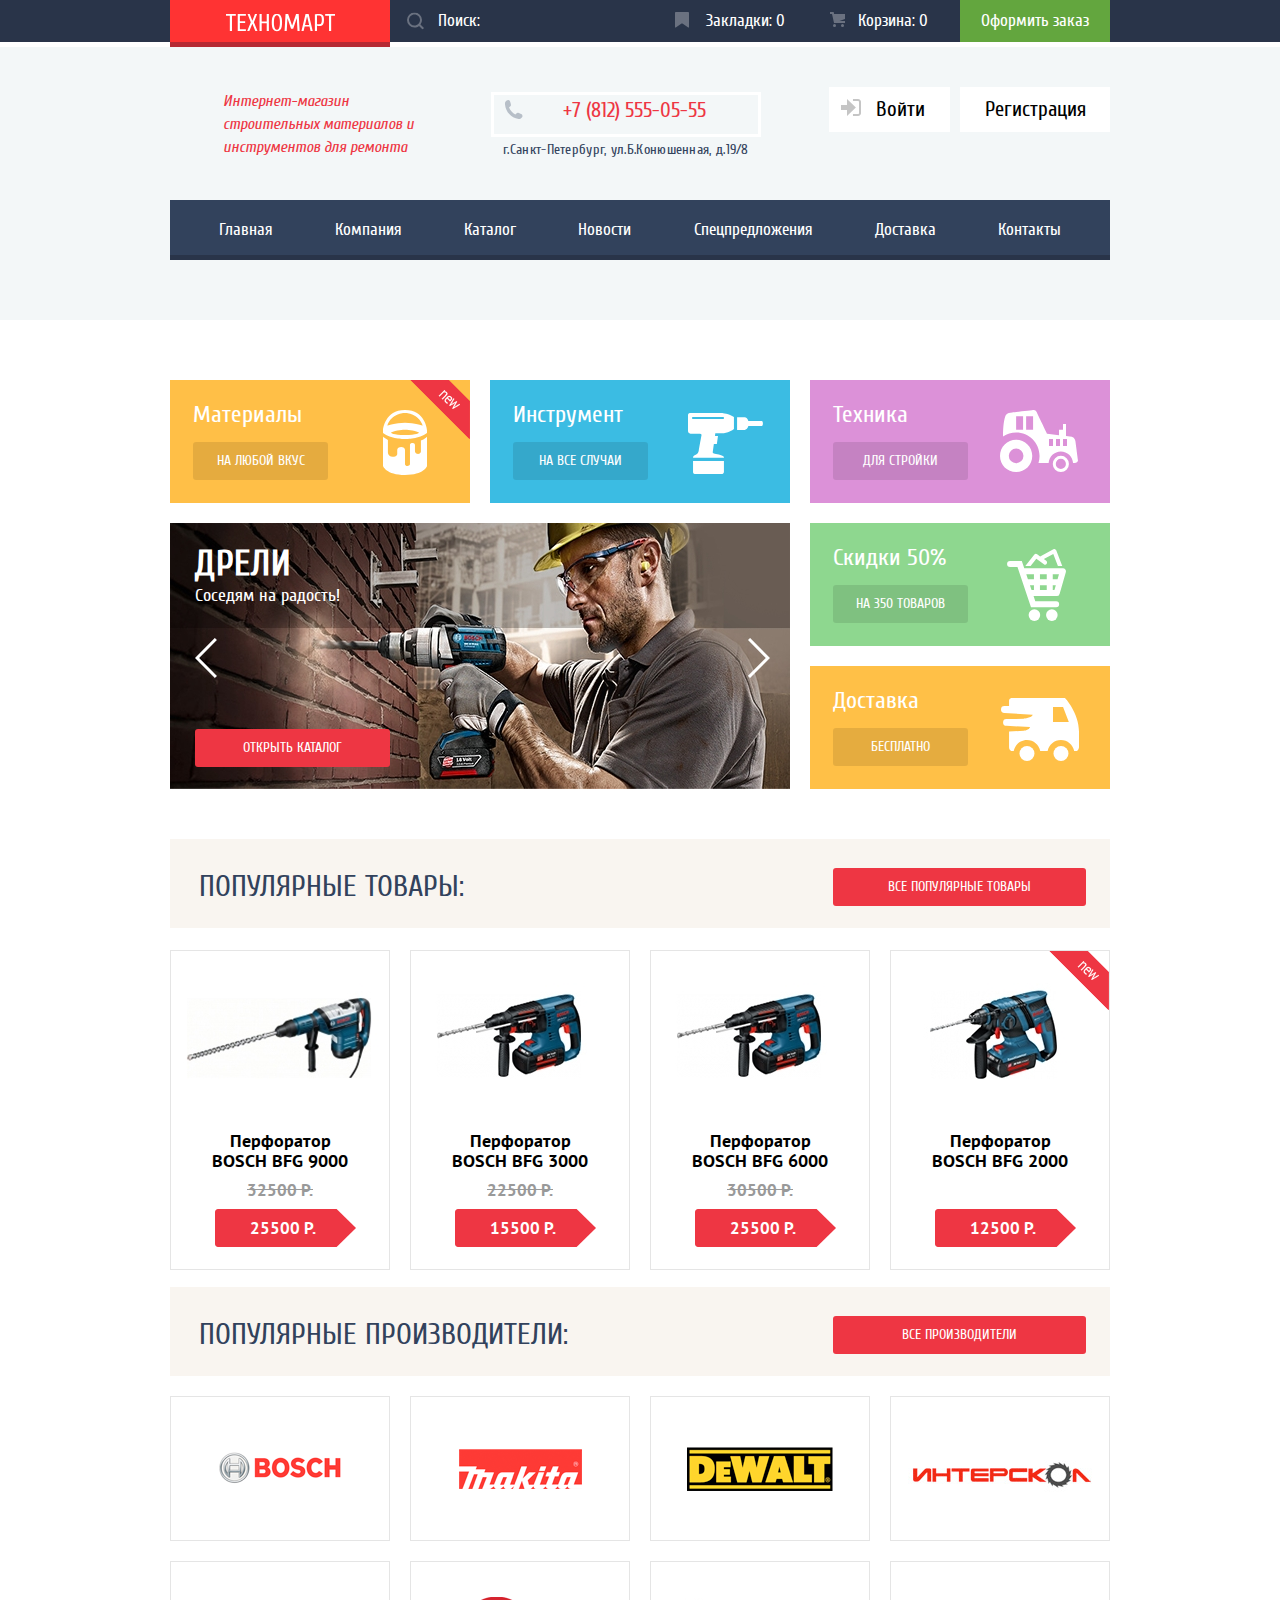
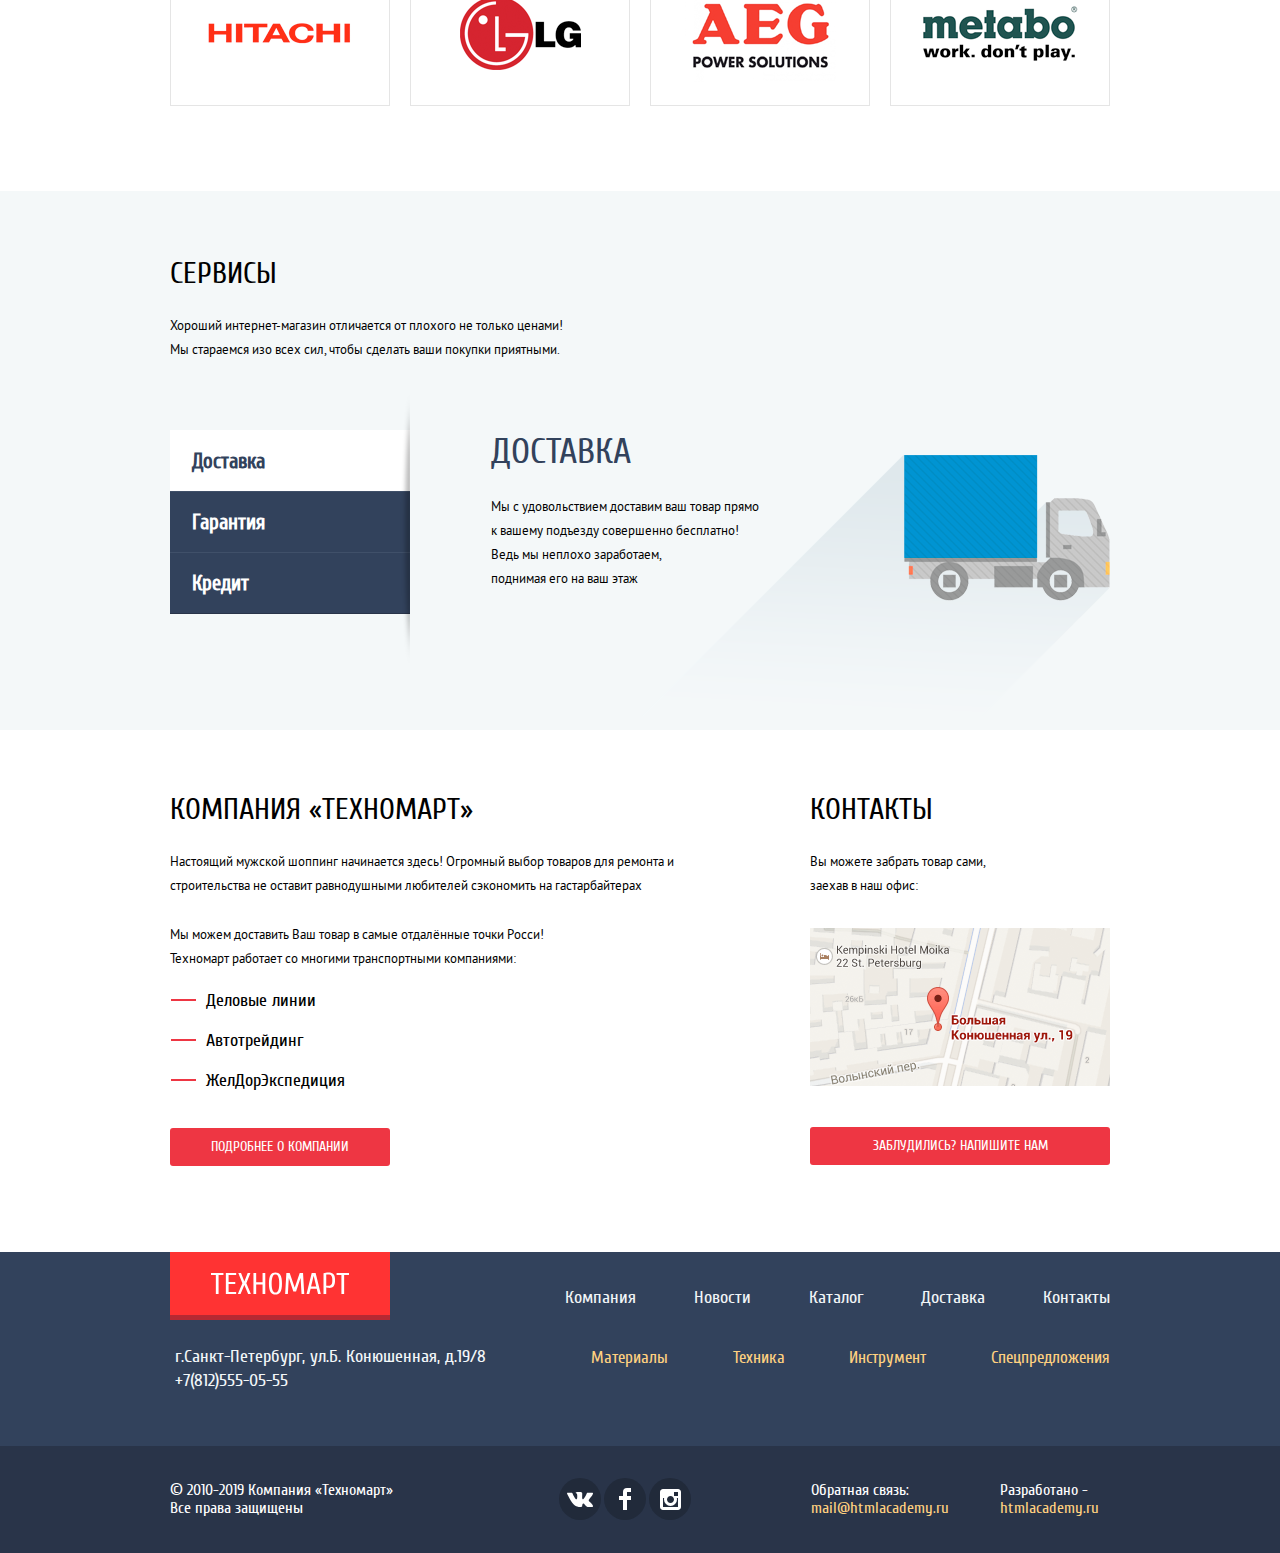
==== commit 2886848c: "18. Личный проект: начинаем оформление декоративных элементов" ====
--- a/index.html
+++ b/index.html
@@ -18,8 +18,9 @@
             <ul>
               <li class="search-field">
                 <form action="http://echo.htmlacademy.ru" method="post">
-                  <label for="search"></label>
                   <input id="search" type="text" name="search" autocomplete="off">
+                  <label for="search">Поиск:</label>
+                  <svg class="search-icon" xmlns="http://www.w3.org/2000/svg" width="17" height="17" viewBox="0 0 17 17"><path fill="#ffffff" d="M17 15.586l-3.542-3.542A7.465 7.465 0 0 0 15 7.5 7.5 7.5 0 1 0 7.5 15c1.71 0 3.282-.579 4.544-1.542L15.586 17 17 15.586zM2 7.5C2 4.467 4.467 2 7.5 2 10.532 2 13 4.467 13 7.5c0 3.032-2.468 5.5-5.5 5.5A5.506 5.506 0 0 1 2 7.5z"/></svg>
                 </form>
               </li>
               <li class="bookmarks-button"><a href="#">Закладки: 0</a></li>
@@ -40,7 +41,10 @@
           <p class="shop-phone">+7 (812) 555-05-55</p>
           <p class="shop-address">г.Санкт-Петербург, ул.Б.Конюшенная, д.19/8</p>
         </div>
-        <button class="signin" type="button">Войти</button>
+        <button class="signin" type="button">
+          <svg xmlns="http://www.w3.org/2000/svg" width="20" height="17" viewBox="0 0 20 17"><path fill="#c5c5c5" d="M14.875 8.5L6 0v6H0v5h6v6z"/><path fill="#c5c5c5" d="M16.986 15.01h-5.027V17h5.027c2.178 0 3.004-1.81 3.029-3.026V3.028C19.99 1.811 19.164 0 16.986 0h-5.027v1.99h5.027c.839 0 .992.681 1.01 1.057v10.904c-.017.376-.171 1.059-1.01 1.059z"/></svg>
+          Войти
+        </button>
         <button class="signup" type="button">Регистрация</button>
       </div>
       <nav class="site-navigation container">
@@ -69,7 +73,7 @@
           </div>
           <div class="forth">
             <p>Дрели</p>
-            <p>Соседям на радость</p>
+            <p>Соседям на радость!</p>
             <a class="button red" href="catalog.html">Открыть Каталог</a>
           </div>
         </div>
@@ -95,10 +99,14 @@
           <a class="button red" href="#">все популярные товары</a>
         </div>
         <ul>
-          <li class="item new-flag">
+          <li class="item">
             <a href="#">
               <div class="item-image">
-                  <img src="img/perforator_1.jpg" alt="Перфоратор BOSCH BFG 9000">
+                <img src="img/perforator_1.jpg" alt="Перфоратор BOSCH BFG 9000">
+                <div class="item-buttons">
+                  <button type="button">Купить</button>
+                  <button type="button">В закладки</button>
+                </div>
               </div>
               <h3>Перфоратор BOSCH BFG 9000</h3>
               <p class="price-old">32500 Р.</p>
@@ -108,7 +116,11 @@
           <li class="item">
             <a href="#">
               <div class="item-image">
-                  <img src="img/perforator_2.jpg" alt="Перфоратор BOSCH BFG 3000">
+                <img src="img/perforator_2.jpg" alt="Перфоратор BOSCH BFG 3000">
+                <div class="item-buttons">
+                  <button type="button">Купить</button>
+                  <button type="button">В закладки</button>
+                </div>
               </div>
               <h3>Перфоратор BOSCH BFG 3000</h3>
               <p class="price-old">22500 Р.</p>
@@ -119,18 +131,26 @@
             <a href="#">
               <div class="item-image">
                 <img src="img/perforator_3.jpg" alt="Перфоратор BOSCH BFG 6000">
+                <div class="item-buttons">
+                  <button type="button">Купить</button>
+                  <button type="button">В закладки</button>
+                </div>
               </div>
               <h3>Перфоратор BOSCH BFG 6000</h3>
               <p class="price-old">30500 Р.</p>
               <p class="price">25500 Р.</p>
             </a>
           </li>
-          <li class="item">
+          <li class="item new-flag">
             <a href="#">
               <div class="item-image">
                 <img src="img/perforator_4.jpg" alt="Перфоратор BOSCH BFG 2000">
+                <div class="item-buttons">
+                  <button type="button">Купить</button>
+                  <button type="button">В закладки</button>
+                </div>
               </div>
-              <h3>Перфоратор BOSCH BFG 6000</h3>
+              <h3>Перфоратор BOSCH BFG 2000</h3>
               <p class="price">12500 Р.</p>
             </a>
           </li>
@@ -196,22 +216,32 @@
           </ul>
           <a class="button red" href="#">подробнее о компании</a>
         </div>
-        <div class="shop-contacts">
+        <div class="shop-map">
           <h2>Контакты</h2>
           <p>Вы можете забрать товар сами, <br>заехав в наш офис:</p>
           <div class="map">
             <a href="#">
               <img src="img/map.png" alt="Офис компании Техномарт по адресу г.Санкт-Петербург, ул.Большая Конюшенная, д.19/8">
             </a>
-            <div class="map-popup visually-hidden">
+            <div class="map-popup hidden">
               <img src="img/map_popup.png" alt="Офис компании Техномарт по адресу г.Санкт-Петербург, ул.Большая Конюшенная, д.19/8">
               <span class="modal-close"></span>
             </div>
-            <!-- <img class="map-popup" src="img/map_popup.png" alt="Офис компании Техномарт по адресу г.Санкт-Петербург, ул.Большая Конюшенная, д.19/8"> -->
           </div>
           <a class="button red" href="#">Заблудились? Напишите нам</a>
         </div>
       </section>
+      <div class="cart-modal hidden">
+        <div></div>
+        <div class="poduct-to-cart">
+            <h2>Товар добавлен в корзину!</h2>
+        </div>
+        <div class="action-buttons">
+          <a class="button red" href="#">Оформить заказ</a>
+          <button class="button" type="button">Продолжить покупки</button>
+        </div>
+        <span class="modal-close"></span>
+      </div>
     </main>  
     <footer>
       <section class="footer-navigation">
@@ -257,35 +287,28 @@
         </div>
       </section>
     </footer>
-    <section class="visually-hidden">
-      <h2 class="visually-hidden">Обратная связь</h2>
+    <div class="feedback-modal hidden">
+      <div></div>
       <form action="http://echo.htmlacademy.ru" method="post">
-        <div>
-          <p>
+        <div class="user-firstname">
             <label for="user-firstname">Ваше имя:</label>
-          </p>
-          <p>
-            <input type="text" name="firstname" id="user-firstname" placeholder="Имя Фамилия">
-          </p>
-        </div>
-        <div>
-          <p>
+            <input type="text" name="firstname" id="user-firstname" placeholder="Имя Фамилия" required>
+        </div>
+        <div class="user-email">
             <label for="user-email">Ваш e-mail:</label>
-          </p>
-          <p>
-            <input name="email" type="email" id="user-email" placeholder="email@example.com">
-          </p>
-        </div>
-        <p>
+            <input name="email" type="email" id="user-email" placeholder="email@example.com" required>
+        </div>
+        <div class="user-message">
           <label for="user-message">Текст письма:</label>
-        </p>
-        <p>
           <textarea name="message" id="user-message" cols="30" rows="10" placeholder="В свободной форме"></textarea>
-        </p>
-        <button type="submit">Отправить</button>
-        <button type="button" aria-label="Закрыть">X</button>
+        </div>
       </form>
-    </section>
+      <div class="action-buttons">
+        <button class="button red" type="submit">Отправить</button>
+      </div>
+      <span class="modal-close"></span>
+    </div>
     <script src="js/script.js"></script>
+    <script src="js/script-index.js"></script>
   </body>
 </html>--- a/css/style.css
+++ b/css/style.css
@@ -80,6 +80,9 @@
     min-height: 320px;
     background-color: #f3f7f8;
 }
+main{
+    position: relative;
+}
 .container{
     width:940px;
     margin: 0 auto;
@@ -95,6 +98,9 @@
 img{
     max-width: 100%;
     height: auto;
+}
+button{
+    cursor: pointer;
 }
 .main-navigation ul, .products ul, .popular-producers ul, .site-navigation ul, .footer-navigation ul, .services ul, .social ul, .breadcrumbs ul, form ul, .pagination ul, .popular-products ul{
     list-style: none;
@@ -163,7 +169,7 @@
     height: 23px;
 }
 /* кнопки главной навигации */
-.order-button a, .cart-button a, .bookmarks-button{
+.order-button a, .cart-button a, .bookmarks-button a{
     min-width:150px;
 }
 .order-button a{
@@ -182,7 +188,8 @@
 }
 .bookmarks-button a{
     position: relative;
-    padding: 12px 5px 12px 20px;
+    padding: 12px 25px 12px 5px;
+    text-align: right;
 }
 .bookmarks-button a:hover, .cart-button a:hover, .search-field a:hover{
     background-color: #212a3a;
@@ -192,7 +199,7 @@
 }
 .bookmarks-button a::before{
     position: absolute;
-    left:-5px;
+    left:15px;
     width: 14px;
     height: 16px;
     background:url("../img/icon-bookmark.svg") no-repeat;
@@ -202,7 +209,7 @@
 .cart-button a{
     position: relative;
     text-align: center;
-    padding: 12px 5px 12px 15px;
+    padding: 12px 5px 12px 20px;
 }
 .cart-button a::before{
     position: absolute;
@@ -245,42 +252,52 @@
 input:checked[type="radio"] + label::before{
     background: url("../img/radio-on.svg") no-repeat;
 }
-label[for="search"]::before{
-    position: absolute;
-    top:0;
-    left:16px;
-    width: 17px;
-    height: 17px;
-    background:url("../img/icon-search.svg") no-repeat;
-    opacity:0.3;
-    content: "";
-}
-label[for="search"]::after{
-    position: absolute;
-    top:0;
+label[for="search"]{
+    position: absolute;
+    top: 12px;
     left:48px;
-    content: "Поиск:";
 }
 .search-field{
+    position: relative;
     flex-grow: 1;
 }
+.search-field form{
+    width: 100%;
+}
 .search-field input{
-    /* width: 270px; */
+    width: 100%;
     height: 42px;
     background-color: #293449;
     border: none;
+    font-family: "Cuprum";
+    font-size: 17px;
+    line-height: 18px;
+    padding-left: 49px;
 }
 .search-field input:focus{
     background-color: #fff;
     color: #000000;
-    line-height: 18px;
 }
 .search-field input:focus + label{
     font-size: 0px;
 }
+.search-field input:focus ~ svg path{
+    fill:#ee3643;
+}
+.search-field input:focus ~ svg{
+    opacity: unset;
+}
+.search-icon{
+    position: absolute;
+    left: 17px;
+    top: 50%;
+    transform:translateY(-50%);
+    opacity: 0.3;
+}
 /* Инфо о магазине в шапке */
 .header-information{
     display: flex;
+    align-items: flex-start;
     padding-top: 40px;
     justify-content: space-between;
     min-height: 153px;
@@ -298,10 +315,6 @@
     margin-left: 53px;
     padding-top: 3px;
     padding-right: 3px;
-}
-.shop-contacts{
-    margin-top: 5px;
-    padding-left: 12px;
 }
 .shop-phone{
     position: relative;
@@ -339,29 +352,31 @@
     border: none;
 }
 .signin{
+    display: flex;
+    align-items: flex-start;
     position: relative;
     width: 121px;
-    height: 45px;
+    padding-top: 12px;
+    padding-bottom: 12px;
+    padding-left: 12px;
     margin-bottom: 25px;
+    margin-right: 10px;
     margin-left: auto;
 }
-.signin::before{
-    position: absolute;
-    /* z-index: 2; */
-    top: 13px;
-    left:3px;
-    content: "";
-    width: 20px;
-    height: 17px;
-    background:url("../img/icon-login.svg") no-repeat;
+.signin svg{
+    margin-right: 15px;
 }
 .signup{
     width: 150px;
-    height: 45px;
     margin-bottom: 25px;
+    padding-top: 12px;
+    padding-bottom: 12px;
 }
 .signin:hover, .signup:hover, .signin:focus, .signup:focus{
     color: #ee3643;
+}
+.signin:hover svg path{
+    fill:#32425c;
 }
 .signin:active, .signup:active, .user-info:active{
     opacity: 0.3;
@@ -625,12 +640,18 @@
     height: 170px;
     margin: 0 auto;
 }
-.item:hover .item-buttons{
-    display: block;
+.item a:hover .item-buttons,
+.item a:focus .item-buttons{
+    /* visibility: visible; */
+    opacity: 1;
+}
+.item-buttons:focus-within{
+    opacity: 1;
 }
 .item-buttons{
     padding-top: 43px;
-    display: none;
+    /* visibility: hidden; */
+    opacity: 0;
     background-color: #fff;
     position: absolute;
     top:0;
@@ -689,7 +710,7 @@
     box-shadow: 0 10px 25px rgba(41, 52, 73, 0.5);
 }
 /* Фильтр */
-input{
+.catalog input{
     font-family: "PT Sans";
     line-height: 38px;
     text-transform: uppercase;
@@ -697,17 +718,17 @@
     border: none;
     background-color: #f7f3ec;
 }
-input[type=number]{
+.catalog input[type=number]{
     width: 95px;
     height: 38px;
     display: flex;
     justify-content: space-between;
     align-items: center;
 }
-input[type='range']{
+.catalog input[type='range']{
     display: none;
 }
-.range{
+.catalog .range{
     display: flex;
     position: relative;
     justify-content: center;
@@ -716,7 +737,7 @@
     height: 80px;
     margin-bottom: 9px;
 }
-.range-slider{
+.catalog .range-slider{
     position: relative;
     width: 180px;
     height: 2px;
@@ -744,9 +765,6 @@
     box-shadow: 0 3px 7px 0 #e0ddd8;
     background-color: #fff;
 }
-/* label[for='range']{
-    position: relative;
-} */
 .range::before{
     content: "";
     position: absolute;
@@ -848,29 +866,29 @@
     border:none;
 }
 /* кнопка КУПИТЬ */
-.products li button:first-of-type{
+.item-buttons button:first-of-type{
     color: #ffffff;
     border: none;
     box-shadow: inset 0 -3px 0 #367315;
     background-color: #63a63e;
 }
-.products li button:first-of-type:hover, .products li button:first-of-type:focus{
+.item-buttons button:first-of-type:hover, .item-buttons button:first-of-type:focus{
     background-color: #5fbb2d;
 }
-.products li button:first-of-type:active{
+.item-buttons button:first-of-type:active{
     background-color: #518534;
 }
 /* Кнопка В ЗАКЛАДКИ */
-.products li button:last-of-type{
+.item-buttons button:last-of-type{
     border: 3px solid #63a63e;
     background-color: #ffffff;
     padding-top: 7px;
     padding-bottom: 7px;
 }
-.products li button:last-of-type:hover, .products li button:last-of-type:focus{
+.item-buttons button:last-of-type:hover, .item-buttons button:last-of-type:focus{
     border-color: #32425c;
 }
-.products li button:last-of-type:active{
+.item-buttons button:last-of-type:active{
     opacity: 0.3;
 }
 /* Пагинация */
@@ -1051,8 +1069,11 @@
 .shop-info p{
     margin-top: 13px;
 }
-.shop-info p:first-of-type{
+.shop-info div:first-child p:first-of-type{
     margin-bottom: 25px;
+}
+.shop-info div:last-child p:first-of-type{
+    margin-bottom: 30px;
 }
 .shop-info ul{
     list-style: none;
@@ -1083,10 +1104,15 @@
 .shop-info h2{
     font-weight: 400;
 }
+.shop-contacts{
+    margin-top: 5px;
+    margin-left: 60px;
+    padding-left: 12px;
+}
 .shop-info .shop-contacts p{
     margin-bottom: 30px;
 }
-.shop-contacts .map{
+.shop-map .map{
     margin-bottom: 36px;
 }
 .map-popup{
@@ -1096,22 +1122,16 @@
     width: 940px;
     height: 447px;
 }
+.map-popup .modal-close{
+    top: 9px;
+    left:911px
+}
 .map-popup img{
     max-width: none;
     box-shadow: 0 0 8px 1px #2f2a2b;
 }
-/* .map-popup::before{
-    position: absolute;
-    content:"";
-    width: 21px;
-    height: 21px;
-    background:url("../img/icon-close.svg") no-repeat;
-    z-index: 99;
-} */
 .modal-close {
     position: absolute;
-    top: 10px;
-    left: 910px;
     width: 21px;
     height: 21px;
     background:url("../img/icon-close.svg") no-repeat;
@@ -1256,11 +1276,21 @@
     padding:20px 22px 22px 23px;
 }
 .banners-group .forth{
+    display: flex;
+    flex-direction: column;
     width: 620px;
-    height: 266px;
+    min-height: 266px;
+    padding-top: 23px;
+    padding-bottom: 22px;
+    padding-left: 25px;
+}
+.banners-group .forth p:first-of-type{
+    margin-bottom: 2px;
+    letter-spacing: 0.7px;
 }
 .banners-group .forth a{
     width: 195px;
+    margin-top: auto;
 }
 .first{
     background-color: #ffbf47;
@@ -1294,11 +1324,10 @@
 .forth p:last-of-type{
     font-size: 18px;
     line-height: 24px;
-    margin:0 0 120px;
 }
 .forth::before{
     position: absolute;
-    top:120px;
+    top:115px;
     content: "";
     width: 22px;
     height: 40px;
@@ -1306,8 +1335,8 @@
 }
 .forth::after{
     position: absolute;
-    top:120px;
-    right: 10px;
+    top:115px;
+    right: 20px;
     content: "";
     width: 22px;
     height: 40px;
@@ -1327,7 +1356,7 @@
 }
 .new-flag::before{
     position: absolute;
-    z-index: 5;
+    z-index: 2;
     right:0;
     content: "";
     width: 60px;
@@ -1408,6 +1437,9 @@
     justify-content: center;
     align-items: center;
 }
+.popular-products li.item{
+    margin-bottom: 0;
+}
 .popular-producers li a{
     display: flex;
     justify-content: center;
@@ -1422,6 +1454,117 @@
 .popular-producers li a:active{
     opacity: 0.3;
 }
-
-
-
+/* модальное окно: товар добавлен в корзину */
+.cart-modal, .feedback-modal{
+    position: fixed;
+    background-color: #fff;
+    top: 50%;
+    margin-left: 50%;
+    margin-right: 50%;
+    transform:translate(-50%,-50%);
+    width: 620px;
+    box-shadow: 0 20px 40px rgba(41, 52, 73, 0.75);
+}
+.cart-modal{
+    min-height: 282px;
+}
+.feedback-modal{
+    min-height: 430px;
+}
+.cart-modal div:first-child,
+.feedback-modal > div:first-of-type{
+    height: 7px;
+    background-color: #ee3643;
+}
+.cart-modal .action-buttons, .feedback-modal .action-buttons{
+    display: flex;
+    justify-content: center;
+    background-color: #f1f1f1;
+    padding: 37px 80px;
+    text-transform: uppercase;
+}
+.cart-modal .modal-close{
+    right: 9px;
+    top: 16px;
+}
+.feedback-modal form{
+    display: flex;
+    flex-wrap: wrap;
+    justify-content: space-between;
+    min-height: 311px;
+    padding:45px 80px 37px;
+}
+.feedback-modal form input{
+    min-width: 220px;
+    font-family: "PT Sans";
+    font-size: 13px;
+    line-height: 18px;
+    padding: 8px;
+    padding-left: 10px;
+    color: #a9a9a9;
+    border: 2px solid #dee3e4;
+    border-radius: 3px;
+}
+.feedback-modal form textarea{
+    width: 100%;
+    font-family: "PT Sans";
+    font-size: 13px;
+    line-height: 18px;
+    min-height: 114px;
+    padding: 8px;
+    padding-left: 10px;
+    border: 2px solid #dee3e4;
+    border-radius: 3px;
+}
+.feedback-modal label{
+    margin-bottom: 10px;
+}
+.user-firstname, .user-email, .user-message{
+    display: flex;
+    flex-direction: column;
+    align-items: flex-start;
+}
+.user-message{
+    width: 100%;
+    margin-top: 20px;
+}
+.action-buttons a{
+    margin-right: 20px;
+    min-width: 220px;
+    padding-left: 5px;
+    padding-right: 5px;
+}
+.action-buttons button{
+    font-size: 14px;
+    font-family: "Cuprum";
+    line-height: 18px;
+    min-width: 220px;
+    padding-left: 5px;
+    padding-right: 5px;
+    border:none;
+    cursor: pointer;
+}
+.cart-modal button{
+    background-color: #fff;
+}
+.feedback-modal button{
+    background-color: #ee3643;
+    color: #fff;
+    width: 100%;
+}
+.feedback-modal .modal-close{
+    right: 9px;
+    top: 16px;
+}
+.poduct-to-cart{
+    background: url("../img/icon-mark.svg") no-repeat;
+    background-position: 81px 50%;
+    padding-top: 68px;
+    padding-bottom: 68px;
+}
+.poduct-to-cart h2{
+    margin: 0;
+    margin-left: 179px;
+    text-transform: none;
+    font-weight: 400;
+}
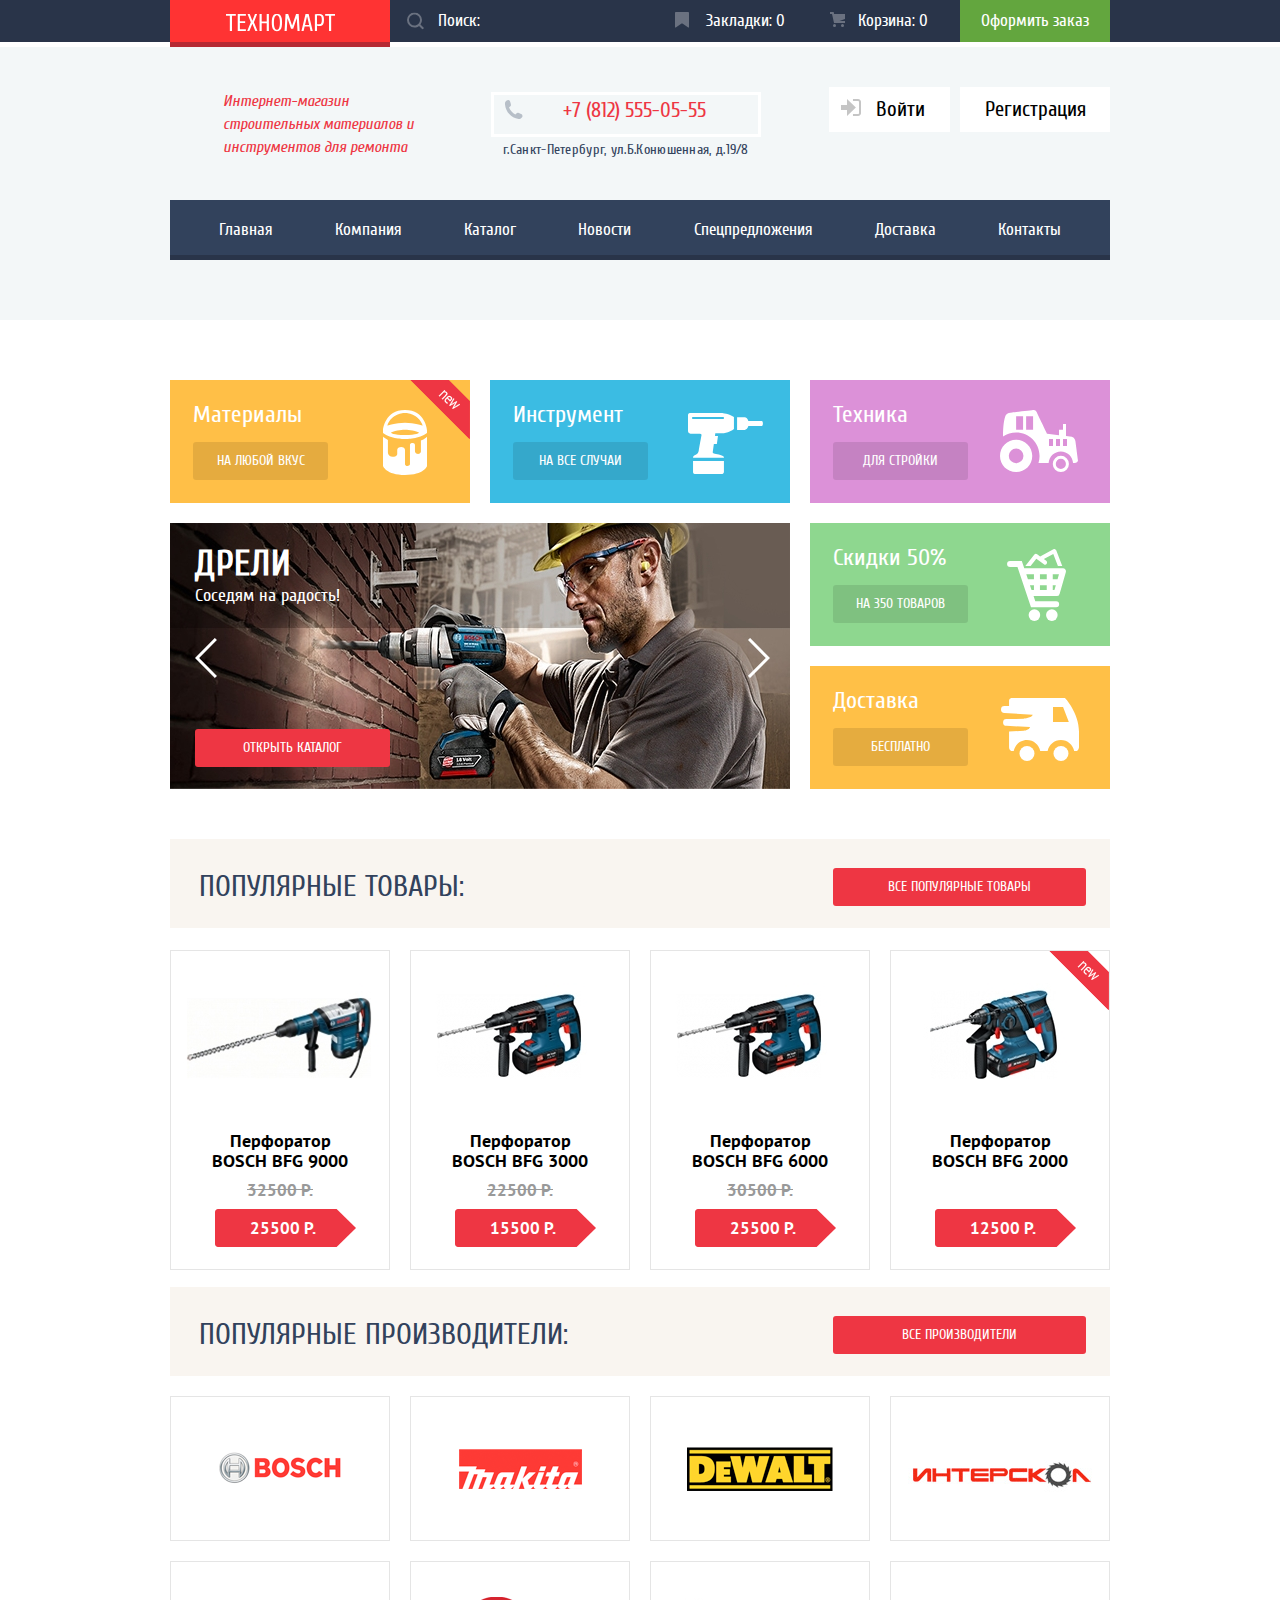
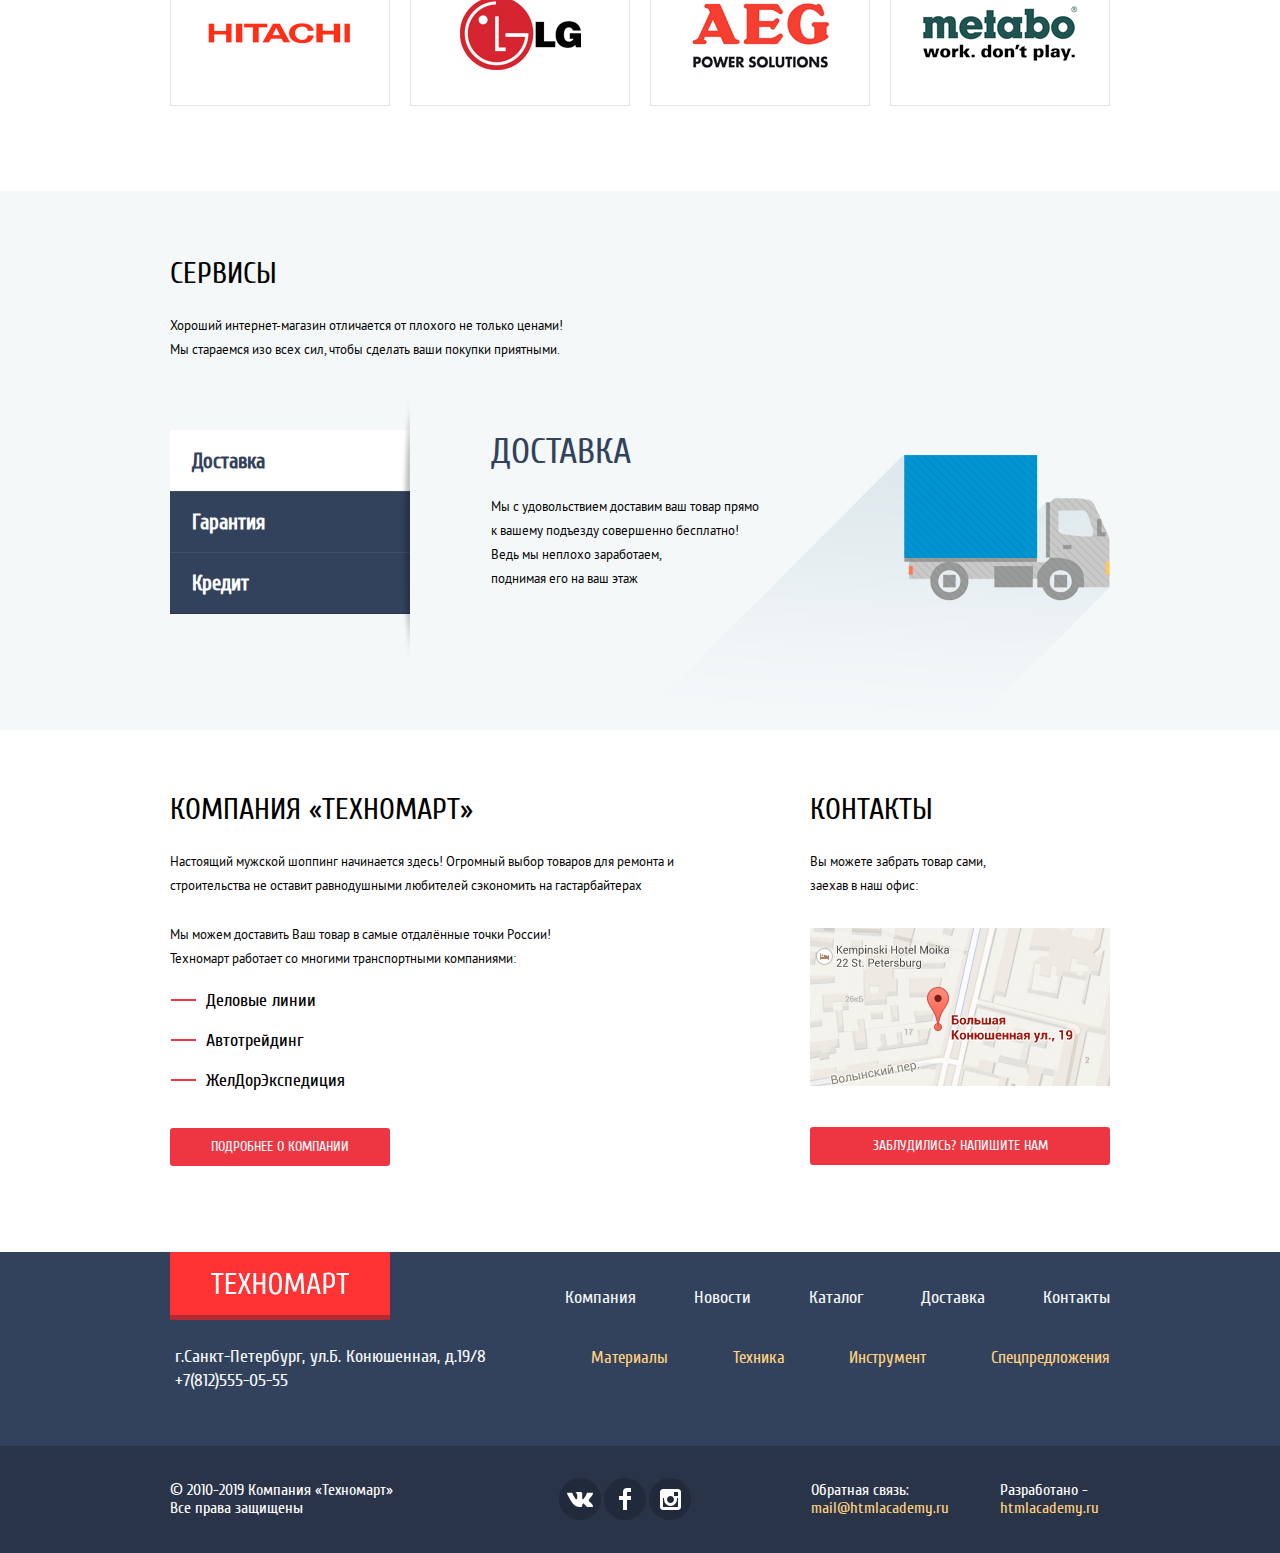
==== commit 0050d337: "update 13.10 22-37" ====
--- a/index.html
+++ b/index.html
@@ -72,9 +72,13 @@
             <a class="button grey" href=#>На все случаи</a>
           </div>
           <div class="forth">
-            <p>Дрели</p>
-            <p>Соседям на радость!</p>
+            <p class="slide title">Дрели</p>
+            <p class="slide title hidden">Перфораторы</p>
+            <p class="slide slogan">Соседям на радость!</p>
+            <p class="slide slogan hidden">Настоящие мужские игрушки</p>
             <a class="button red" href="catalog.html">Открыть Каталог</a>
+            <span class="slider-button prev"></span>
+            <span class="slider-button next"></span>
           </div>
         </div>
         <div class="second-block">
@@ -208,7 +212,7 @@
         <div>
           <h2>Компания &laquoТехномарт&raquo</h2>
           <p>Настоящий мужской шоппинг начинается здесь! Огромный выбор товаров для ремонта и <br>строительства не оставит равнодушными любителей сэкономить на гастарбайтерах</p>
-          <p>Мы можем доставить Ваш товар в самые отдалённые точки Росси! <br>Техномарт работает со многими транспортными компаниями:</p>
+          <p>Мы можем доставить Ваш товар в самые отдалённые точки России! <br>Техномарт работает со многими транспортными компаниями:</p>
           <ul>
             <li>Деловые линии</li>
             <li>Автотрейдинг</li>
@@ -223,10 +227,6 @@
             <a href="#">
               <img src="img/map.png" alt="Офис компании Техномарт по адресу г.Санкт-Петербург, ул.Большая Конюшенная, д.19/8">
             </a>
-            <div class="map-popup hidden">
-              <img src="img/map_popup.png" alt="Офис компании Техномарт по адресу г.Санкт-Петербург, ул.Большая Конюшенная, д.19/8">
-              <span class="modal-close"></span>
-            </div>
           </div>
           <a class="button red" href="#">Заблудились? Напишите нам</a>
         </div>
@@ -283,10 +283,14 @@
             <li><a href="#"><img src="img/icon-insta.svg" alt="Техномарт в Инстаграм"></a></li>
           </ul>
           <div class="footer-feedback"><p>Обратная связь:</p><p><a href="mailto:mail@htmlacademy.ru">mail@htmlacademy.ru</a></p></div>
-          <div><p>Разработано - </p><p><a href="http://htmlacademy.ru">htmlacademy.ru</a></p></div>
+          <div><p>Разработано - </p><p><a href="https://htmlacademy.ru/intensive/htmlcss">htmlacademy.ru</a></p></div>
         </div>
       </section>
     </footer>
+    <div class="map-modal hidden">
+      <iframe src="https://www.google.com/maps/embed?pb=!1m18!1m12!1m3!1d1998.6036253003151!2d30.32085871621117!3d59.9387191690541!2m3!1f0!2f0!3f0!3m2!1i1024!2i768!4f13.1!3m3!1m2!1s0x4696310fca145cc1%3A0x42b32648d8238007!2z0JHQvtC70YzRiNCw0Y8g0JrQvtC90Y7RiNC10L3QvdCw0Y8g0YPQuy4sIDE5LzgsINCh0LDQvdC60YIt0J_QtdGC0LXRgNCx0YPRgNCzLCAxOTExODY!5e0!3m2!1sru!2sru!4v1570994637517!5m2!1sru!2sru" frameborder="0" style="border:0;" allowfullscreen=""></iframe>
+      <span class="modal-close"></span>
+    </div>
     <div class="feedback-modal hidden">
       <div></div>
       <form action="http://echo.htmlacademy.ru" method="post">
--- a/css/style.css
+++ b/css/style.css
@@ -55,7 +55,7 @@
 body{
     margin: 0;
     padding: 0;
-    font-family: "Cuprum",sans-serif;
+    font-family: "Cuprum","Arial",sans-serif;
     font-weight: 400;
     color: #000000;
     font-size: 17px;
@@ -220,7 +220,7 @@
     opacity:0.3;
     content: "";
 }
-.cart-full-button a{
+.noempty-button a, .noempty-button a:hover{
     background-color: #ee3643;
 }
 /* Стилизация форм */
@@ -269,7 +269,7 @@
     height: 42px;
     background-color: #293449;
     border: none;
-    font-family: "Cuprum";
+    font-family: "Cuprum", "Arial", sans-serif;
     font-size: 17px;
     line-height: 18px;
     padding-left: 49px;
@@ -429,6 +429,9 @@
     padding-right: 39px;
     padding-left: 14px;
 }
+.user-name a{
+    color: #000000;
+}
 /* Навигация по сайту */
 .site-navigation{
     background-color: #32425c;
@@ -459,10 +462,6 @@
 .site-navigation a:active{
     opacity: 0.5;
 }
-/* .site-navigation a{
-    line-height: 60px;
-} */
-
 /* Хлебные крошки */
 .breadcrumbs ul{
     display: flex;
@@ -475,7 +474,7 @@
     position: relative;
 }
 .breadcrumbs a{
-    font-family: "PT Sans";
+    font-family: "PT Sans", "Arial", sans-serif;
     font-size: 13px;
     color: #000000;
     line-height: 18px;
@@ -511,7 +510,7 @@
 fieldset{
     position: relative;
     border:none;
-    font-family: "PT Sans";
+    font-family: "PT Sans", "Arial", sans-serif;
     margin: 0;
     padding: 0;
 }
@@ -523,7 +522,7 @@
     color: rgba(0, 0, 0, 0.4);
 }
 legend{
-    font-family: "PT Sans";
+    font-family: "PT Sans", "Arial", sans-serif;
     font-weight: 700;
     line-height: 30px;
     margin-bottom: 15px;
@@ -568,7 +567,7 @@
 }
 .show-products{
     width: 140px;
-    font-family: "PT Sans";
+    font-family: "PT Sans", "Arial", sans-serif;
     font-size: 13px;
     line-height: 18px;
     border: 1px solid #e5e5e5;
@@ -600,7 +599,7 @@
     display: flex;
     justify-content: space-between;
     flex-wrap: wrap;
-    font-family: "PT Sans";
+    font-family: "PT Sans", "Arial", sans-serif;
     font-weight: 700;
     margin: 0;
     margin-bottom: 30px;
@@ -610,7 +609,7 @@
     line-height: 20px;
 }
 .item{
-    font-family: "PT Sans";
+    font-family: "PT Sans", "Arial", sans-serif;
     width: 220px;
     border: 1px solid #e5e5e5;
     position: relative;
@@ -690,7 +689,7 @@
     margin-bottom: 8px;
     width: 135px;
     border-radius: 4px;
-    font-family: "Cuprum";
+    font-family: "Cuprum", "Arial", sans-serif;
     font-size: 14px;
     line-height: 18px;
     text-transform: uppercase;
@@ -711,7 +710,7 @@
 }
 /* Фильтр */
 .catalog input{
-    font-family: "PT Sans";
+    font-family: "Cuprum", "Arial", sans-seriffont-family: "PT Sans", "Arial", sans-serif, "Arial", sans-serif;
     line-height: 38px;
     text-transform: uppercase;
     text-align: center;
@@ -806,7 +805,7 @@
 }
 .filter-title{
     background-color: #f7f3ec;
-    font-family: "PT Sans";
+    font-family: "PT Sans", "Arial", sans-serif;
     padding-top: 14px;
     padding-bottom: 10px;
     padding-left: 20px;
@@ -827,7 +826,7 @@
     width: 100%;
     min-height: 38px;
     background-color: #f7f3ec;
-    font-family: "PT Sans";
+    font-family: "PT Sans", "Arial", sans-serif;
     font-size: 13px;
     text-transform: uppercase;
     padding-left: 20px;
@@ -902,7 +901,7 @@
     border: 1px solid #e5e5e5;
     width: 38px;
     color: #000000;
-    font-family: "PT Sans";
+    font-family: "PT Sans", "Arial", sans-serif;
     font-size: 13px;
     line-height: 18px;
     margin-right: 10px;
@@ -1062,7 +1061,7 @@
     width: 300px;
 }
 .shop-info p, .services p, .product-info-footer p{
-    font-family: "PT Sans",sans-serif;
+    font-family: "PT Sans", "Arial", sans-serif,sans-serif;
     font-size: 13px;
     line-height: 24px;
 }
@@ -1115,20 +1114,20 @@
 .shop-map .map{
     margin-bottom: 36px;
 }
-.map-popup{
-    position: absolute;
-    left:0;
-    top:0;
+.map-modal{
+    position: fixed;
+    top: 50%;
+    margin-left: 50%;
+    transform:translate(-50%,-50%);    
+}
+.map-modal iframe{
     width: 940px;
     height: 447px;
-}
-.map-popup .modal-close{
+    box-shadow: 0 0 8px 1px #2f2a2b;
+}
+.map-modal .modal-close{
     top: 9px;
-    left:911px
-}
-.map-popup img{
-    max-width: none;
-    box-shadow: 0 0 8px 1px #2f2a2b;
+    left:911px;
 }
 .modal-close {
     position: absolute;
@@ -1284,7 +1283,7 @@
     padding-bottom: 22px;
     padding-left: 25px;
 }
-.banners-group .forth p:first-of-type{
+.banners-group .forth .title{
     margin-bottom: 2px;
     letter-spacing: 0.7px;
 }
@@ -1312,35 +1311,36 @@
 }
 .forth{
     position: relative;
+    background-repeat: no-repeat;
     background-image: url("../img/layer_99.jpg");
-    background-repeat: no-repeat;
-}
-.forth p:first-of-type{
+}
+.forth.change-slide{
+    background-image: url("../img/layer_98.jpg");
+}
+.forth .title{
     font-size: 36px;
     line-height: 36px;
     font-weight: 700;
     text-transform: uppercase;
 }
-.forth p:last-of-type{
+.forth .slogan{
     font-size: 18px;
     line-height: 24px;
 }
-.forth::before{
-    position: absolute;
+.forth .slider-button{
+    position: absolute;
+    display: block;
     top:115px;
-    content: "";
     width: 22px;
     height: 40px;
+    cursor: pointer;
+}
+.slider-button.next{
+    right: 20px;
+    background:url("../img/icon-right.svg") no-repeat;
+}
+.slider-button.prev{
     background:url("../img/icon-left.svg") no-repeat;
-}
-.forth::after{
-    position: absolute;
-    top:115px;
-    right: 20px;
-    content: "";
-    width: 22px;
-    height: 40px;
-    background:url("../img/icon-right.svg") no-repeat;
 }
 .fifth{
     background-color: #8ed78f;
@@ -1496,7 +1496,7 @@
 }
 .feedback-modal form input{
     min-width: 220px;
-    font-family: "PT Sans";
+    font-family: "PT Sans", "Arial", sans-serif;
     font-size: 13px;
     line-height: 18px;
     padding: 8px;
@@ -1507,7 +1507,7 @@
 }
 .feedback-modal form textarea{
     width: 100%;
-    font-family: "PT Sans";
+    font-family: "PT Sans", "Arial", sans-serif;
     font-size: 13px;
     line-height: 18px;
     min-height: 114px;
@@ -1536,7 +1536,7 @@
 }
 .action-buttons button{
     font-size: 14px;
-    font-family: "Cuprum";
+    font-family: "Cuprum", "Arial", sans-serif;
     line-height: 18px;
     min-width: 220px;
     padding-left: 5px;
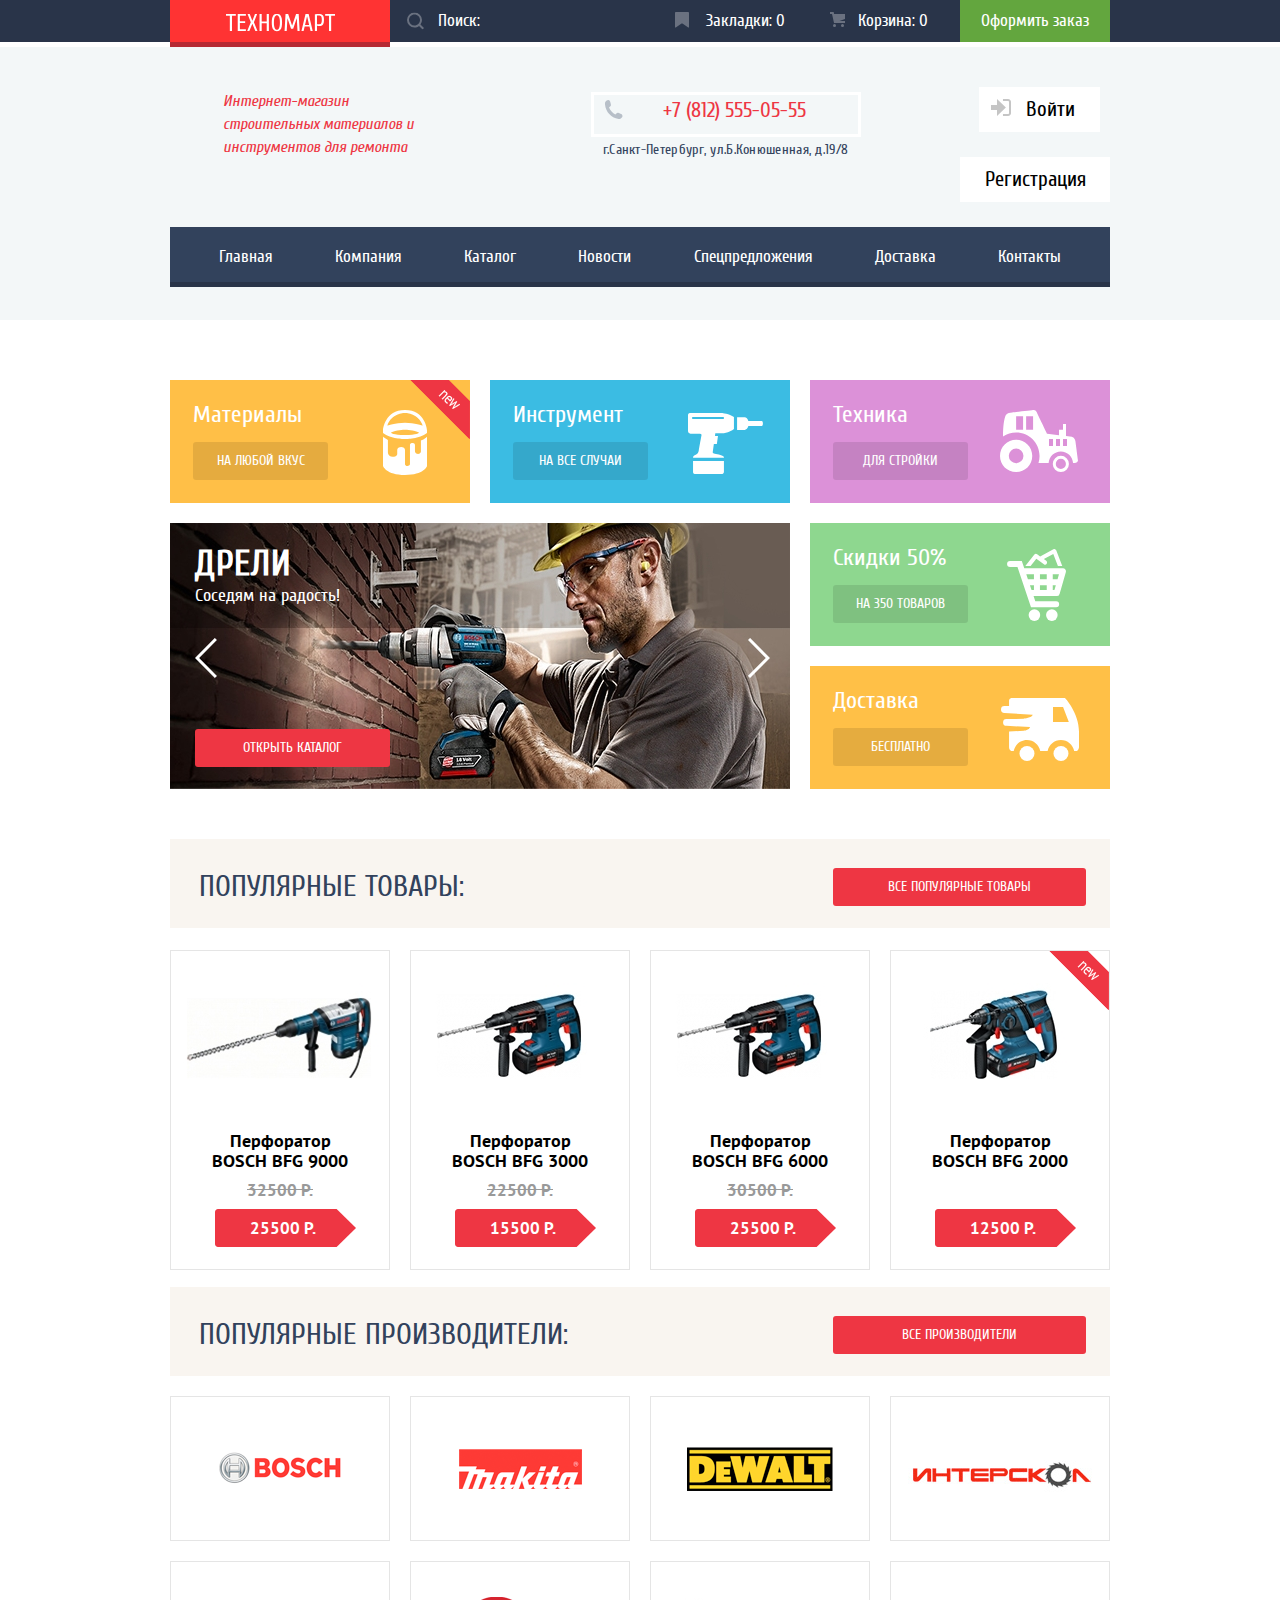
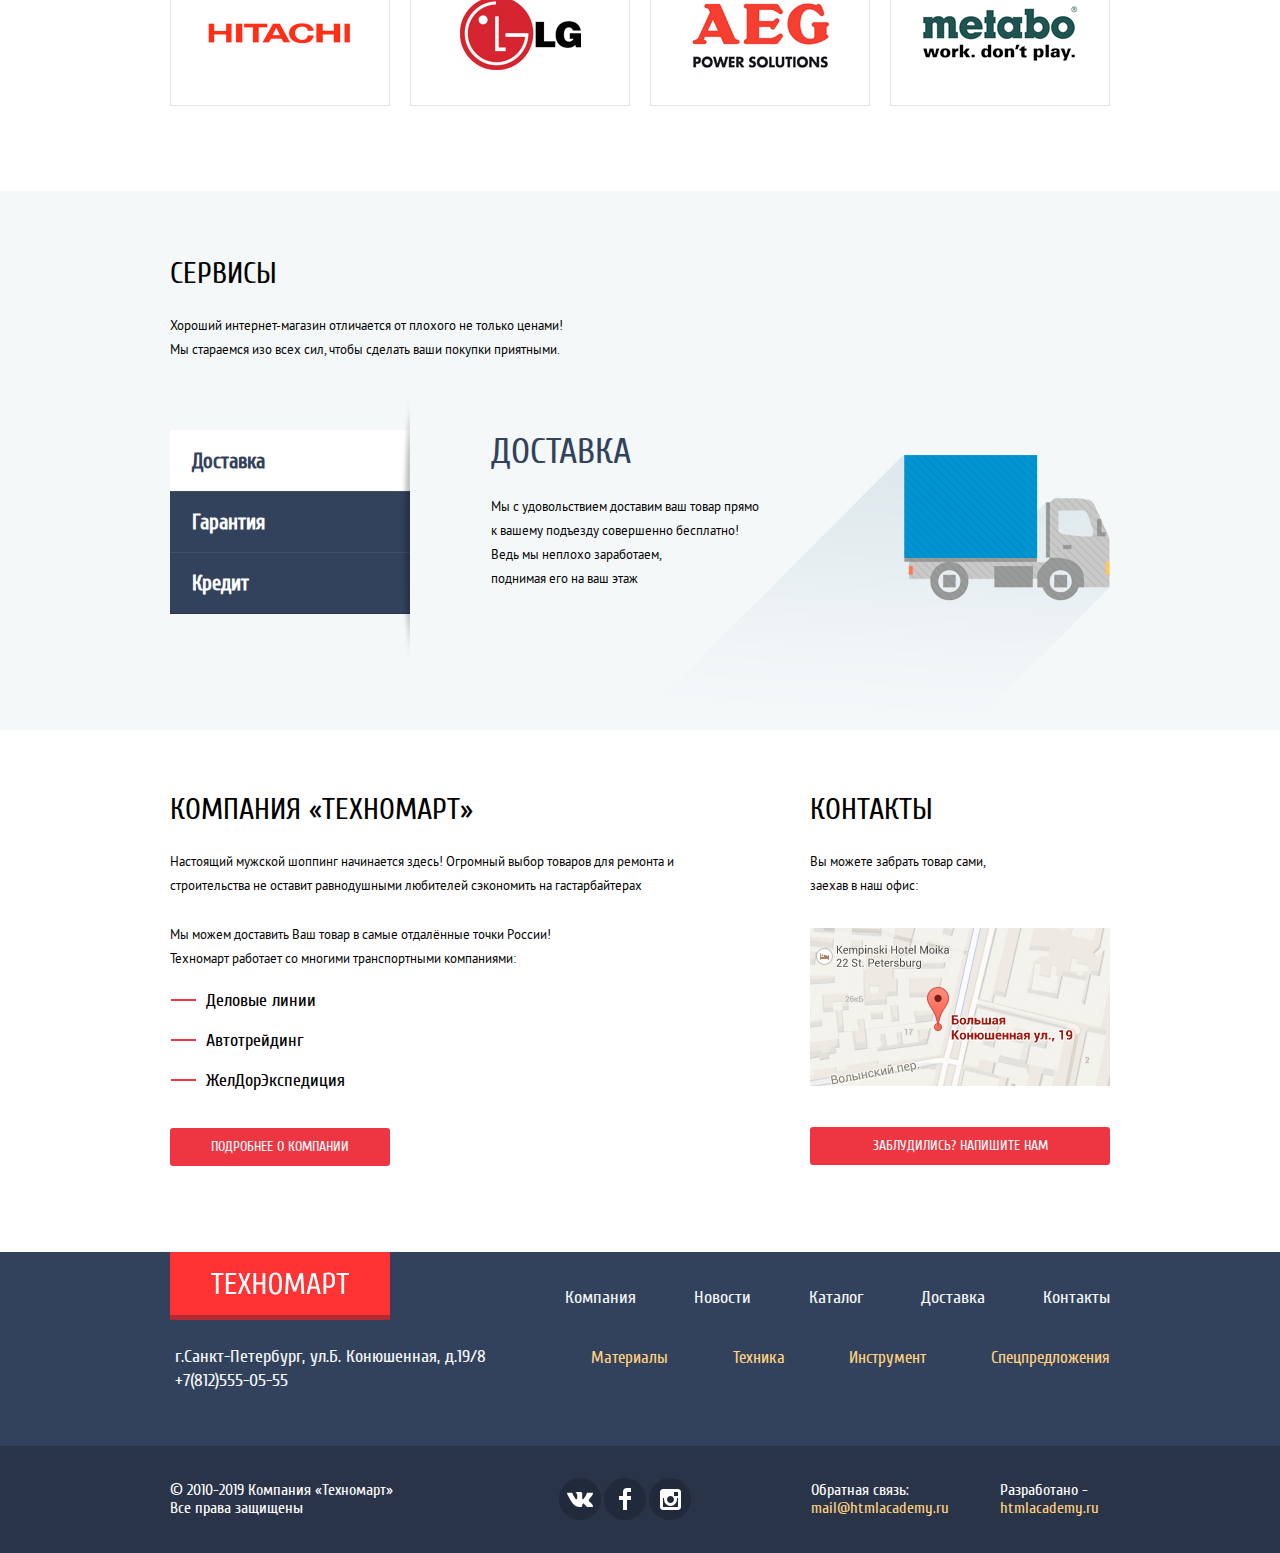
==== commit ee499e8a: "update 14.10 13-30" ====
--- a/index.html
+++ b/index.html
@@ -41,11 +41,13 @@
           <p class="shop-phone">+7 (812) 555-05-55</p>
           <p class="shop-address">г.Санкт-Петербург, ул.Б.Конюшенная, д.19/8</p>
         </div>
-        <button class="signin" type="button">
-          <svg xmlns="http://www.w3.org/2000/svg" width="20" height="17" viewBox="0 0 20 17"><path fill="#c5c5c5" d="M14.875 8.5L6 0v6H0v5h6v6z"/><path fill="#c5c5c5" d="M16.986 15.01h-5.027V17h5.027c2.178 0 3.004-1.81 3.029-3.026V3.028C19.99 1.811 19.164 0 16.986 0h-5.027v1.99h5.027c.839 0 .992.681 1.01 1.057v10.904c-.017.376-.171 1.059-1.01 1.059z"/></svg>
-          Войти
-        </button>
-        <button class="signup" type="button">Регистрация</button>
+        <div class="auth login-info">
+          <button class="signin" type="button">
+            <svg xmlns="http://www.w3.org/2000/svg" width="20" height="17" viewBox="0 0 20 17"><path fill="#c5c5c5" d="M14.875 8.5L6 0v6H0v5h6v6z"/><path fill="#c5c5c5" d="M16.986 15.01h-5.027V17h5.027c2.178 0 3.004-1.81 3.029-3.026V3.028C19.99 1.811 19.164 0 16.986 0h-5.027v1.99h5.027c.839 0 .992.681 1.01 1.057v10.904c-.017.376-.171 1.059-1.01 1.059z"/></svg>
+            Войти
+          </button>
+          <button class="signup" type="button">Регистрация</button>
+        </div>
       </div>
       <nav class="site-navigation container">
         <ul>
@@ -304,7 +306,7 @@
         </div>
         <div class="user-message">
           <label for="user-message">Текст письма:</label>
-          <textarea name="message" id="user-message" cols="30" rows="10" placeholder="В свободной форме"></textarea>
+          <textarea name="message" id="user-message" cols="30" rows="10" placeholder="В свободной форме" required></textarea>
         </div>
       </form>
       <div class="action-buttons">
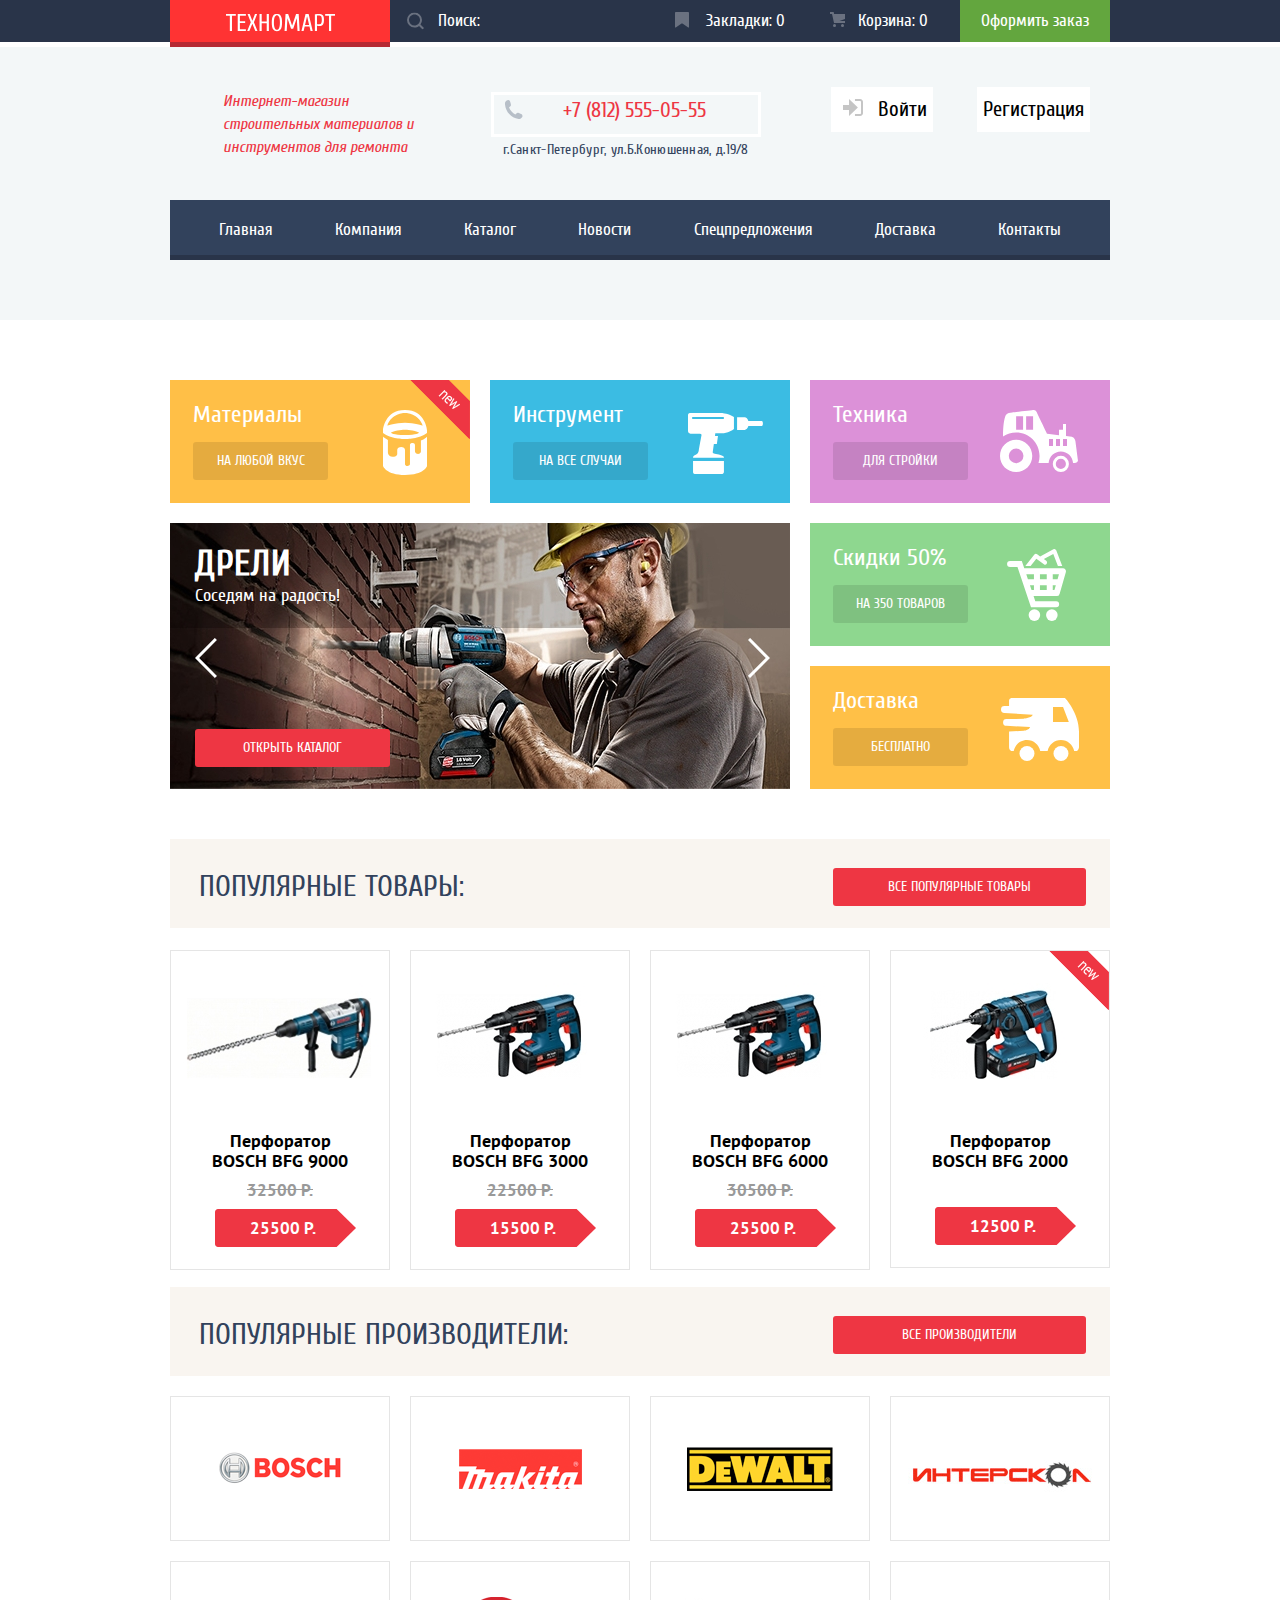
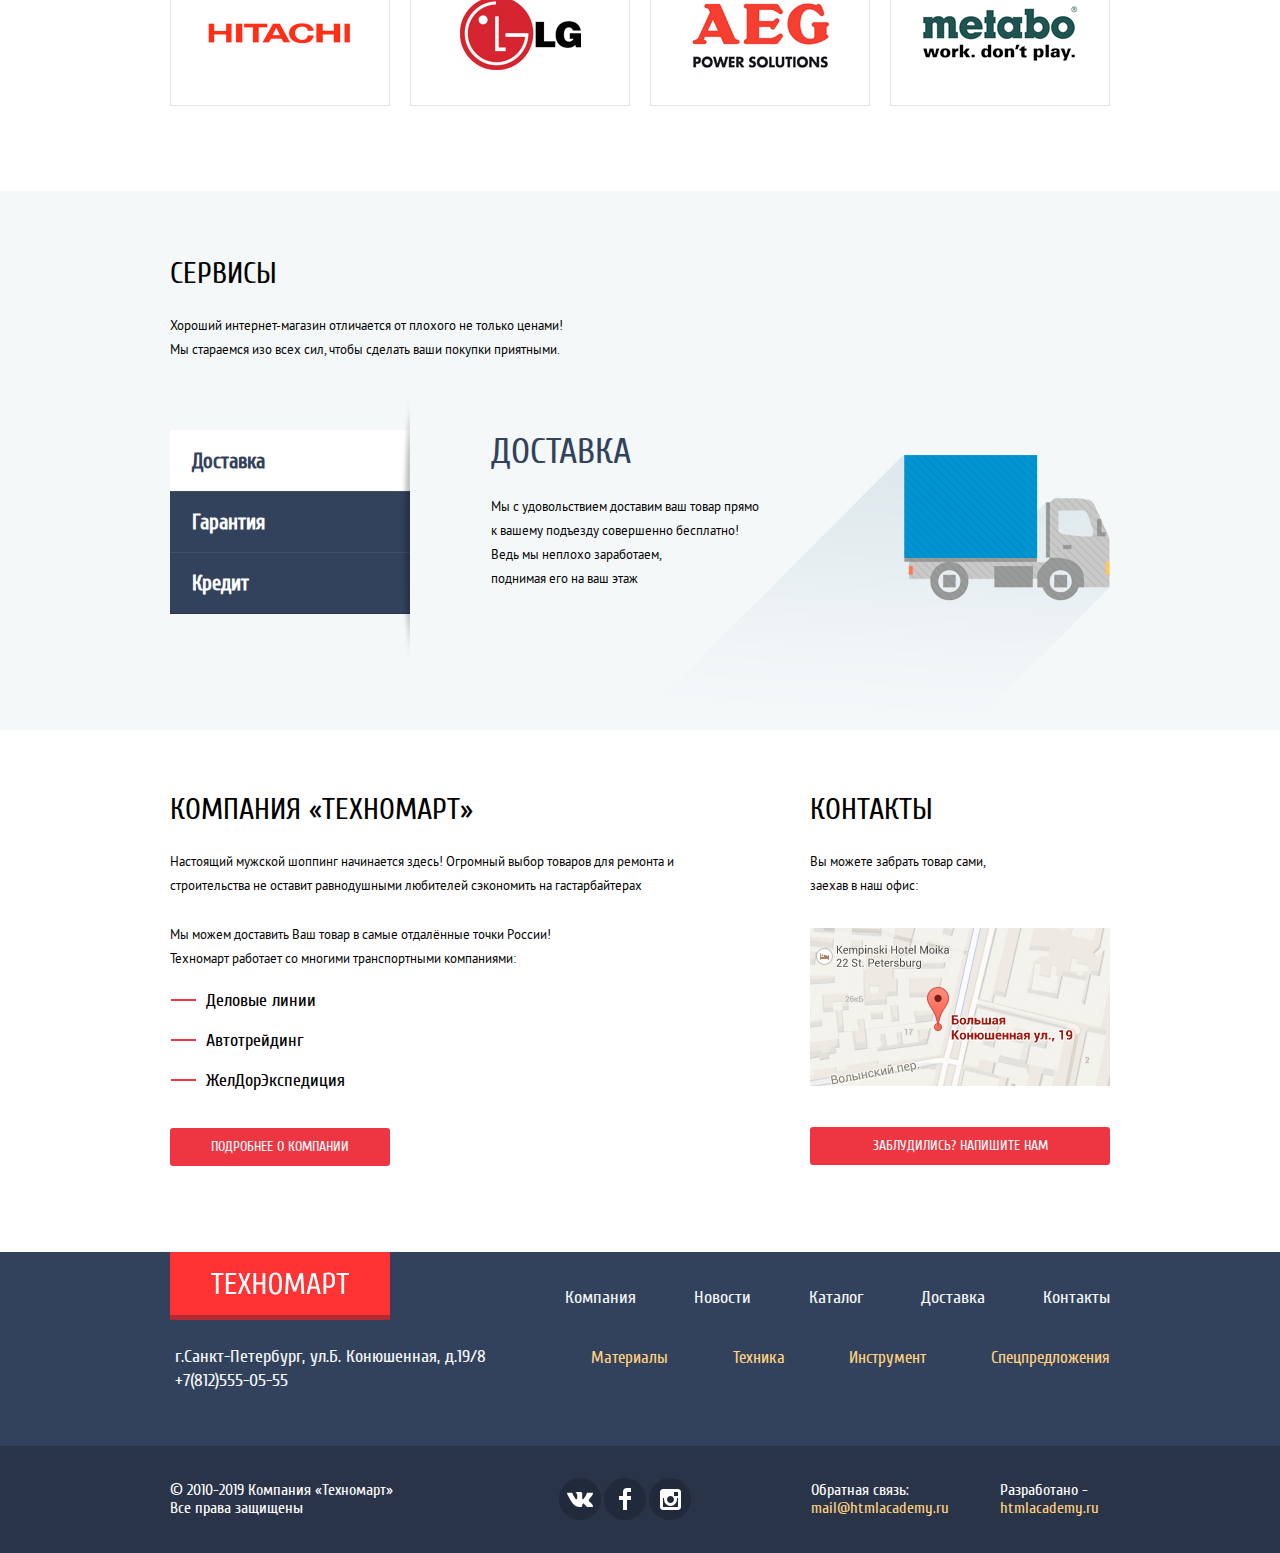
==== commit 1c5cf508: "21. Личный проект: оживляем интерактивные элементы" ====
--- a/index.html
+++ b/index.html
@@ -4,7 +4,7 @@
     <meta charset="utf-8">
     <title>HTML Academy: Техномарт</title>
     <link rel="stylesheet" href="css/normalize.css">
-    <link rel="stylesheet" href="css/style.css">
+    <link rel="stylesheet" href="css/style-min.css">
   </head>
   <body>
     <header>
@@ -106,59 +106,51 @@
         </div>
         <ul>
           <li class="item">
-            <a href="#">
-              <div class="item-image">
-                <img src="img/perforator_1.jpg" alt="Перфоратор BOSCH BFG 9000">
-                <div class="item-buttons">
-                  <button type="button">Купить</button>
-                  <button type="button">В закладки</button>
-                </div>
+            <div class="item-image">
+              <img src="img/perforator_1.jpg" alt="Перфоратор BOSCH BFG 9000">
+              <div class="item-buttons">
+                <button type="button">Купить</button>
+                <button type="button">В закладки</button>
               </div>
-              <h3>Перфоратор BOSCH BFG 9000</h3>
-              <p class="price-old">32500 Р.</p>
-              <p class="price">25500 Р.</p>
-            </a>
+            </div>
+            <h3>Перфоратор BOSCH BFG 9000</h3>
+            <p class="price-old">32500 Р.</p>
+            <p class="price">25500 Р.</p>
           </li>
           <li class="item">
-            <a href="#">
-              <div class="item-image">
-                <img src="img/perforator_2.jpg" alt="Перфоратор BOSCH BFG 3000">
-                <div class="item-buttons">
-                  <button type="button">Купить</button>
-                  <button type="button">В закладки</button>
-                </div>
+            <div class="item-image">
+              <img src="img/perforator_2.jpg" alt="Перфоратор BOSCH BFG 3000">
+              <div class="item-buttons">
+                <button type="button">Купить</button>
+                <button type="button">В закладки</button>
               </div>
-              <h3>Перфоратор BOSCH BFG 3000</h3>
-              <p class="price-old">22500 Р.</p>
-              <p class="price">15500 Р.</p>
-            </a>
+            </div>
+            <h3>Перфоратор BOSCH BFG 3000</h3>
+            <p class="price-old">22500 Р.</p>
+            <p class="price">15500 Р.</p>
           </li>
           <li class="item">
-            <a href="#">
-              <div class="item-image">
-                <img src="img/perforator_3.jpg" alt="Перфоратор BOSCH BFG 6000">
-                <div class="item-buttons">
-                  <button type="button">Купить</button>
-                  <button type="button">В закладки</button>
-                </div>
+            <div class="item-image">
+              <img src="img/perforator_3.jpg" alt="Перфоратор BOSCH BFG 6000">
+              <div class="item-buttons">
+                <button type="button">Купить</button>
+                <button type="button">В закладки</button>
               </div>
-              <h3>Перфоратор BOSCH BFG 6000</h3>
-              <p class="price-old">30500 Р.</p>
-              <p class="price">25500 Р.</p>
-            </a>
+            </div>
+            <h3>Перфоратор BOSCH BFG 6000</h3>
+            <p class="price-old">30500 Р.</p>
+            <p class="price">25500 Р.</p>
           </li>
           <li class="item new-flag">
-            <a href="#">
-              <div class="item-image">
-                <img src="img/perforator_4.jpg" alt="Перфоратор BOSCH BFG 2000">
-                <div class="item-buttons">
-                  <button type="button">Купить</button>
-                  <button type="button">В закладки</button>
-                </div>
+            <div class="item-image">
+              <img src="img/perforator_4.jpg" alt="Перфоратор BOSCH BFG 2000">
+              <div class="item-buttons">
+                <button type="button">Купить</button>
+                <button type="button">В закладки</button>
               </div>
-              <h3>Перфоратор BOSCH BFG 2000</h3>
-              <p class="price">12500 Р.</p>
-            </a>
+            </div>
+            <h3>Перфоратор BOSCH BFG 2000</h3>
+            <p class="price">12500 Р.</p>
           </li>
         </ul>
       </section>
@@ -212,7 +204,7 @@
       </section>
       <section class="shop-info container">
         <div>
-          <h2>Компания &laquoТехномарт&raquo</h2>
+          <h2>Компания &laquo;Техномарт&raquo;</h2>
           <p>Настоящий мужской шоппинг начинается здесь! Огромный выбор товаров для ремонта и <br>строительства не оставит равнодушными любителей сэкономить на гастарбайтерах</p>
           <p>Мы можем доставить Ваш товар в самые отдалённые точки России! <br>Техномарт работает со многими транспортными компаниями:</p>
           <ul>
@@ -278,7 +270,7 @@
       <section class="social">
         <h2 class="visually-hidden">Техномарт в социальных сетях</h2>
         <div class="container">
-          <div class="footer-copyright">© 2010-2019 Компания &laquoТехномарт&raquo <br>Все права защищены</div>
+          <div class="footer-copyright">© 2010-2019 Компания &laquo;Техномарт&raquo; <br>Все права защищены</div>
           <ul class="social-icons">
             <li><a href="#"><img src="img/icon-vk.svg" alt="Техномарт во Вконтакте"></a></li>
             <li><a href="#"><img src="img/icon-fb.svg" alt="Техномарт в Фейсбуке"></a></li>
@@ -290,7 +282,7 @@
       </section>
     </footer>
     <div class="map-modal hidden">
-      <iframe src="https://www.google.com/maps/embed?pb=!1m18!1m12!1m3!1d1998.6036253003151!2d30.32085871621117!3d59.9387191690541!2m3!1f0!2f0!3f0!3m2!1i1024!2i768!4f13.1!3m3!1m2!1s0x4696310fca145cc1%3A0x42b32648d8238007!2z0JHQvtC70YzRiNCw0Y8g0JrQvtC90Y7RiNC10L3QvdCw0Y8g0YPQuy4sIDE5LzgsINCh0LDQvdC60YIt0J_QtdGC0LXRgNCx0YPRgNCzLCAxOTExODY!5e0!3m2!1sru!2sru!4v1570994637517!5m2!1sru!2sru" frameborder="0" style="border:0;" allowfullscreen=""></iframe>
+      <iframe src="https://www.google.com/maps/embed?pb=!1m18!1m12!1m3!1d1998.6036253003151!2d30.32085871621117!3d59.9387191690541!2m3!1f0!2f0!3f0!3m2!1i1024!2i768!4f13.1!3m3!1m2!1s0x4696310fca145cc1%3A0x42b32648d8238007!2z0JHQvtC70YzRiNCw0Y8g0JrQvtC90Y7RiNC10L3QvdCw0Y8g0YPQuy4sIDE5LzgsINCh0LDQvdC60YIt0J_QtdGC0LXRgNCx0YPRgNCzLCAxOTExODY!5e0!3m2!1sru!2sru!4v1570994637517!5m2!1sru!2sru" allowfullscreen=""></iframe>
       <span class="modal-close"></span>
     </div>
     <div class="feedback-modal hidden">
@@ -314,7 +306,7 @@
       </div>
       <span class="modal-close"></span>
     </div>
-    <script src="js/script.js"></script>
-    <script src="js/script-index.js"></script>
+    <script src="js/script-min.js"></script>
+    <script src="js/script-index-min.js"></script>
   </body>
 </html>--- a/css/style-min.css
+++ b/css/style-min.css
@@ -0,0 +1 @@
+@font-face{font-family:'Cuprum';font-style:normal;font-weight:400;src:local('Cuprum Regular'),local(Cuprum-Regular),url(../fonts/cuprum-v11-latin_cyrillic-regular.woff2) format("woff2"),url(../fonts/cuprum-v11-latin_cyrillic-regular.woff) format("woff"),url(../fonts/cuprum-v11-latin_cyrillic-regular.ttf) format("truetype"),url(../fonts/cuprum-v11-latin_cyrillic-regular.svg#Cuprum) format("svg")}@font-face{font-family:'Cuprum';font-style:italic;font-weight:400;src:local('Cuprum Italic'),local(Cuprum-Italic),url(../fonts/cuprum-v11-latin_cyrillic-italic.woff2) format("woff2"),url(../fonts/cuprum-v11-latin_cyrillic-italic.woff) format("woff"),url(../fonts/cuprum-v11-latin_cyrillic-italic.ttf) format("truetype"),url(../fonts/cuprum-v11-latin_cyrillic-italic.svg#Cuprum) format("svg")}@font-face{font-family:'PT Sans';font-style:normal;font-weight:400;src:local('PT Sans'),local('PT Sans regular'),url(../fonts/ptsans.woff2) format("woff2"),url(../fonts/ptsans.woff) format("woff"),}@font-face{font-family:'PT Sans';font-style:bold;font-weight:700;src:local('PT Sans'),local('PT Sans bold'),url(../fonts/ptsansbold.woff2) format("woff2"),url(../fonts/ptsansbold.woff) format("woff"),}@font-face{font-family:'Myriad Pro Regular';font-style:normal;font-weight:400;src:local(MyriadPro-Regular),local('MyriadPro Regular'),url(MyriadPro-Regular.eot) format("embedded-opentype"),url(MyriadPro-Regular.woff) format("woff")}@-webkit-keyframes shake{20%{top:52%}50%{top:50%;top:48%}100%{top:50%}}@keyframes shake{20%{top:52%}50%{top:50%;top:48%}100%{top:50%}}@-webkit-keyframes appearance{from{top:-10%}to{top:50%}}@keyframes appearance{from{top:-10%}to{top:50%}}*,::after,::before{-webkit-box-sizing:border-box;box-sizing:border-box}body{margin:0;padding:0;font-family:"Cuprum","Arial",sans-serif;font-weight:400;color:#000;font-size:17px;background-color:#fff}.visually-hidden:not(:focus):not(:active){position:absolute;width:1px;height:1px;margin:-1px;border:0;padding:0;clip:rect(0 0 0 0);overflow:hidden}.hidden{display:none}header{display:-webkit-box;display:-ms-flexbox;display:flex;-webkit-box-orient:vertical;-webkit-box-direction:normal;-ms-flex-direction:column;flex-direction:column;min-height:320px;background-color:#f3f7f8}main{position:relative}.container{width:940px;margin:0 auto}.container-footer{background-color:#32425c;width:940px;margin:0 auto}a{text-decoration:none}img{max-width:100%;height:auto}button{cursor:pointer}.main-navigation ul,.products ul,.popular-producers ul,.site-navigation ul,.footer-navigation ul,.services ul,.social ul,.breadcrumbs ul,form ul,.pagination ul,.popular-products ul{list-style:none;padding:0}.main-navigation{background-color:#293449}.main-navigation ul{display:-webkit-box;display:-ms-flexbox;display:flex;-webkit-box-pack:end;-ms-flex-pack:end;justify-content:flex-end;-webkit-box-flex:1;-ms-flex-positive:1;flex-grow:1;line-height:18px;margin:0}.main-navigation ul li{display:-webkit-box;display:-ms-flexbox;display:flex;-webkit-box-pack:center;-ms-flex-pack:center;justify-content:center;-webkit-box-align:center;-ms-flex-align:center;align-items:center}.main-navigation,.main-navigation a,.site-navigation a{color:#fff}.navigation{display:-webkit-box;display:-ms-flexbox;display:flex}.strip{min-height:5px;background-color:#fff}.logo-bottom{width:220px;height:5px;-webkit-box-shadow:inset 0 -5px 0 rgba(0,0,0,0.24);box-shadow:inset 0 -5px 0 rgba(0,0,0,0.24);background-color:#ee3643}.strip-footer{background-color:#32425c}.logo{display:-webkit-box;display:-ms-flexbox;display:flex;-webkit-box-pack:center;-ms-flex-pack:center;justify-content:center;-webkit-box-align:center;-ms-flex-align:center;align-items:center;background-color:#f33}.logo a{line-height:0}.logo:hover{background-color:#ca2c37}.logo:active{background-color:#ba2732}.logo-footer a{padding:20px 41px}.logo-header img{width:109px;height:19px;margin:13px 55px 10px 56px}.logo-footer img{width:138px;height:23px}.order-button a,.cart-button a,.bookmarks-button a{min-width:150px}.order-button a{text-align:center;padding:12px 5px;background-color:#63a63e}.order-button a:hover{background-color:#5fbb2d}.order-button a:active{background-color:#518534;opacity:.5}.bookmarks-button a{position:relative;padding:12px 25px 12px 5px;text-align:right}.bookmarks-button a:hover,.cart-button a:hover,.search-field a:hover{background-color:#212a3a}.bookmarks-button a:active,.cart-button a:active{opacity:.6}.bookmarks-button a::before{position:absolute;left:15px;width:14px;height:16px;background:url(../img/icon-bookmark.svg) no-repeat;opacity:.3;content:""}.cart-button a{position:relative;text-align:center;padding:12px 5px 12px 20px}.cart-button a::before{position:absolute;left:20px;width:15px;height:15px;background:url(../img/icon-cart.svg) no-repeat;opacity:.3;content:""}.noempty-button a,.noempty-button a:hover{background-color:#ee3643}label{position:relative}input[type=radio],input[type=checkbox]{display:none}input[type="checkbox"] + label::before{position:absolute;left:-35px;width:23px;height:23px;background:url(../img/checkbox-off.svg) no-repeat;content:""}input:checked[type="checkbox"] + label::before{background:url(../img/checkbox-on.svg) no-repeat}input[type="radio"] + label::before{position:absolute;left:-35px;width:25px;height:25px;background:url(../img/radio-off.svg) no-repeat;content:""}input:checked[type="radio"] + label::before{background:url(../img/radio-on.svg) no-repeat}label[for="search"]{position:absolute;top:12px;left:48px}.search-field{position:relative;-webkit-box-flex:1;-ms-flex-positive:1;flex-grow:1}.search-field form{width:100%}.search-field input{width:100%;height:42px;background-color:#293449;border:none;font-family:"Cuprum","Arial",sans-serif;font-size:17px;line-height:18px;padding-left:49px}.search-field input:focus{background-color:#fff;color:#000}.search-field input:focus + label{font-size:0}.search-field input:focus ~ svg path{fill:#ee3643}.search-field input:focus ~ svg{opacity:unset}.search-icon{position:absolute;left:17px;top:50%;-webkit-transform:translateY(-50%);-ms-transform:translateY(-50%);transform:translateY(-50%);opacity:.3}.header-information{display:-webkit-box;display:-ms-flexbox;display:flex;-webkit-box-align:start;-ms-flex-align:start;align-items:flex-start;padding-top:40px;-webkit-box-pack:justify;-ms-flex-pack:justify;justify-content:space-between;min-height:153px}.header-information div:nth-child(2){text-align:center}.shop-description{width:196px;line-height:23px;font-style:italic;font-size:16px;color:#ee3643;margin-left:53px;padding-top:3px;padding-right:3px}.shop-phone{position:relative;width:270px;min-height:45px;border:3px solid #fff;line-height:21px;color:#ee3643;font-size:21px;padding-top:5px;padding-left:17px;margin:0;margin-bottom:1px}.shop-phone::before{content:"";position:absolute;width:19px;height:19px;left:10px;background:url(../img/icon-phone.svg) no-repeat}.shop-address{color:#32425c;font-size:14px;line-height:24px;margin:0;letter-spacing:.3px}.signin,.signup,.user-data{font-size:21px;line-height:21px;background-color:#fff;border:none}.signin{display:-webkit-box;display:-ms-flexbox;display:flex;-webkit-box-align:start;-ms-flex-align:start;align-items:flex-start;position:relative;padding-top:12px;padding-bottom:12px;padding-left:12px;margin-bottom:25px;margin-right:10px}.signin svg{margin-right:15px}.signup{margin-bottom:25px;padding-top:12px;padding-bottom:12px}.signin:hover,.signup:hover,.signin:focus,.signup:focus{color:#ee3643}.signin:hover svg path{fill:#32425c}.signin:active,.signup:active,.user-info:active{opacity:.3}.user-info{min-width:299px}.login-info{min-width:299px;display:-webkit-box;display:-ms-flexbox;display:flex;-webkit-box-pack:justify;-ms-flex-pack:justify;justify-content:space-between;padding:0 20px}.user-info ul{display:-webkit-box;display:-ms-flexbox;display:flex;margin-top:5px;margin-bottom:0;list-style:none;padding-left:20px}.user-info li{position:relative}.user-info li:not(:first-child)::before{content:"";position:absolute;left:-10px;top:6px;width:4px;height:4px;border-radius:50%;background-color:#32425c}.user-info ul a{font-size:16px;line-height:18px;color:#32425c;text-decoration:underline;padding-right:25px}.user-info ul a:hover,.user-info ul a:focus{color:#ee3643}.user-info ul a:active{opacity:.3}.user-data{display:-webkit-box;display:-ms-flexbox;display:flex;padding:14px 10px 11px 13px;position:relative}.user-data a:hover svg path,.user-data svg:hover path{fill:#32425c}.user-name{padding-right:39px;padding-left:14px}.user-name a{color:#000}.site-navigation{background-color:#32425c;-webkit-box-shadow:inset 0 -5px 0 #293449;box-shadow:inset 0 -5px 0 #293449;line-height:17px}.site-navigation ul{display:-webkit-box;display:-ms-flexbox;display:flex;-ms-flex-pack:distribute;justify-content:space-around;-webkit-box-align:center;-ms-flex-align:center;align-items:center;-ms-flex-wrap:wrap;flex-wrap:wrap;margin:0;padding-left:18px;padding-right:18px}.site-navigation li{display:-webkit-box;display:-ms-flexbox;display:flex}.site-navigation a{padding-top:21px;padding-bottom:22px;padding-left:31px;padding-right:31px}.site-navigation a:hover{background-color:#293449}.site-navigation a:active{opacity:.5}.breadcrumbs ul{display:-webkit-box;display:-ms-flexbox;display:flex;position:relative;margin-top:19px;margin-left:57px}.breadcrumbs li{padding-right:39px;position:relative}.breadcrumbs a{font-family:"PT Sans","Arial",sans-serif;font-size:13px;color:#000;line-height:18px;text-transform:uppercase}.breadcrumbs ul::before{content:"";width:14px;height:12px;position:absolute;left:-55px;top:5px;background:url(../img/icon-home.svg) no-repeat}.breadcrumbs li::before{content:"";width:8px;height:12px;position:absolute;left:-20px;top:5px;background:url(../img/icon-right-small.svg) no-repeat}h1,h2,legend,fieldset{text-transform:uppercase}h1{color:#32425c;font-size:30px;line-height:30px}fieldset{position:relative;border:none;font-family:"PT Sans","Arial",sans-serif;margin:0;padding:0}fieldset label{line-height:20px;font-size:15px}fieldset input:disabled + label{color:rgba(0,0,0,0.4)}legend{font-family:"PT Sans","Arial",sans-serif;font-weight:700;line-height:30px;margin-bottom:15px}.prices-box{margin-bottom:40px}.prices-box::after{position:absolute;bottom:-25px;content:"";width:220px;height:1px;background-color:#e5e5e5}.producers-box{margin-bottom:20px}.producers-box ul{margin:0;padding-left:35px}.producers-box li{margin-bottom:20px}.producers-box::after{position:absolute;content:"";width:220px;height:1px;background-color:#e5e5e5}.battery-box{margin-bottom:58px}.battery-box ul{margin:0;padding-left:35px}.battery-box li{margin-bottom:20px}.show-products{width:140px;font-family:"PT Sans","Arial",sans-serif;font-size:13px;line-height:18px;border:1px solid #e5e5e5;background-color:#fff}.catalog{display:-webkit-box;display:-ms-flexbox;display:flex;-webkit-box-pack:justify;-ms-flex-pack:justify;justify-content:space-between}.catalog-title{padding-top:32px;padding-bottom:34px;padding-left:30px;background-color:#f2f6f8;margin-bottom:15px}.catalog-title h1{margin:0;font-weight:400}.products{display:-webkit-box;display:-ms-flexbox;display:flex;-webkit-box-orient:vertical;-webkit-box-direction:normal;-ms-flex-direction:column;flex-direction:column;width:700px}.products ul{padding:0;display:-webkit-box;display:-ms-flexbox;display:flex;-webkit-box-pack:justify;-ms-flex-pack:justify;justify-content:space-between;-ms-flex-wrap:wrap;flex-wrap:wrap;font-family:"PT Sans","Arial",sans-serif;font-weight:700;margin:0;margin-bottom:30px}.products h3{font-size:18px;line-height:20px}.item{font-family:"PT Sans","Arial",sans-serif;width:220px;border:1px solid #e5e5e5;position:relative;text-align:center;min-height:318px;margin-bottom:19px;display:-webkit-box;display:-ms-flexbox;display:flex;-webkit-box-orient:vertical;-webkit-box-direction:normal;-ms-flex-direction:column;flex-direction:column;-webkit-box-align:center;-ms-flex-align:center;align-items:center;height:100%;padding-bottom:5px}.item h3{width:160px;font-size:18px;font-weight:700;line-height:20px;color:#000;margin-top:10px;margin-bottom:0}.item-image{position:relative;width:218px;height:170px;margin:0 auto}.item:hover .item-buttons,.item:focus .item-buttons{opacity:1}.item-buttons:focus-within{opacity:1}.item-buttons{padding-top:43px;opacity:0;background-color:#fff;position:absolute;top:0;left:0;width:100%;height:100%}.item p{display:-webkit-box;display:-ms-flexbox;display:flex;-webkit-box-pack:center;-ms-flex-pack:center;justify-content:center;-webkit-box-align:center;-ms-flex-align:center;align-items:center;width:141px;height:38px;text-transform:uppercase;line-height:18px}.item .price{background-image:url(../img/red-button.svg);background-repeat:no-repeat;color:#fff;margin-top:auto;font-weight:700;margin-left:10px;padding-right:5px}.item .price-old{color:#999;text-decoration:line-through;font-weight:700;margin:0}.item button{position:relative;padding-top:10px;padding-bottom:10px;margin-bottom:8px;width:135px;border-radius:4px;font-family:"Cuprum","Arial",sans-serif;font-size:14px;line-height:18px;text-transform:uppercase}.item button:first-of-type::before{position:absolute;left:12px;content:"";width:15px;height:15px;opacity:.3;background:url(../img/icon-cart.svg) no-repeat}.item:hover{border:none;-webkit-box-shadow:0 10px 25px rgba(41,52,73,0.5);box-shadow:0 10px 25px rgba(41,52,73,0.5)}.catalog input{font-family:"PT Sans","Arial",sans-serif,"Arial",sans-serif;line-height:38px;text-transform:uppercase;text-align:center;border:none;background-color:#f7f3ec}.catalog input[type=number]{width:95px;height:38px;display:-webkit-box;display:-ms-flexbox;display:flex;-webkit-box-pack:justify;-ms-flex-pack:justify;justify-content:space-between;-webkit-box-align:center;-ms-flex-align:center;align-items:center}.catalog input[type='range']{display:none}.catalog .range{display:-webkit-box;display:-ms-flexbox;display:flex;position:relative;-webkit-box-pack:center;-ms-flex-pack:center;justify-content:center;-webkit-box-align:center;-ms-flex-align:center;align-items:center;background-color:#f7f3ec;height:80px;margin-bottom:9px}.catalog .range-slider{position:relative;width:180px;height:2px;background-color:#00ca74;background:-o-linear-gradient(45deg,#00ca74 80%,#d7dcde 80%);background:linear-gradient(45deg,#00ca74 80%,#d7dcde 80%)}.range-slider::before{position:absolute;top:-10px;content:"";width:20px;height:22px;border-radius:50%;-webkit-box-shadow:0 3px 7px 0 #e0ddd8;box-shadow:0 3px 7px 0 #e0ddd8;background-color:#fff}.range-slider::after{position:absolute;right:20px;top:-10px;content:"";width:20px;height:22px;border-radius:50%;-webkit-box-shadow:0 3px 7px 0 #e0ddd8;box-shadow:0 3px 7px 0 #e0ddd8;background-color:#fff}.range::before{content:"";position:absolute;left:27px;width:5px;height:5px;background-color:#ababab;border-radius:50%;z-index:2}.range::after{content:"";position:absolute;right:47px;width:5px;height:5px;background-color:#ababab;border-radius:50%;z-index:2}.price-range{display:-webkit-box;display:-ms-flexbox;display:flex;-webkit-box-pack:justify;-ms-flex-pack:justify;justify-content:space-between;-webkit-box-align:center;-ms-flex-align:center;align-items:center}.price-range span{position:relative}.price-range span::before{content:"";position:absolute;left:-3px;width:9px;height:1px;background-color:#000}.filter{width:220px}.filter-title{background-color:#f7f3ec;font-family:"PT Sans","Arial",sans-serif;padding-top:14px;padding-bottom:10px;padding-left:20px;text-transform:uppercase;margin-bottom:8px}.filter h3,.sort h3{font-weight:400;font-size:13px;line-height:18px;margin:0}.sort h3{margin-right:90px}.sort{display:-webkit-box;display:-ms-flexbox;display:flex;-webkit-box-pack:justify;-ms-flex-pack:justify;justify-content:space-between;-webkit-box-align:center;-ms-flex-align:center;align-items:center;width:100%;min-height:38px;background-color:#f7f3ec;font-family:"PT Sans","Arial",sans-serif;font-size:13px;text-transform:uppercase;padding:10px 17px 10px 20px;margin-bottom:21px}a.sort-type,a.sort-price,a.sort-functional{color:rgba(0,0,0,0.3);border-bottom:1px dotted #ee3643}a.sort-type:hover,a.sort-price:hover,a.sort-functional:hover,a.sort-type:focus,a.sort-price:focus,a.sort-functional:focus{color:#000;border-bottom-style:solid}.sort-types{display:-webkit-box;display:-ms-flexbox;display:flex;-ms-flex-wrap:wrap;flex-wrap:wrap;-ms-flex-preferred-size:348px;flex-basis:348px;-webkit-box-pack:justify;-ms-flex-pack:justify;justify-content:space-between}.sort-buttons{display:-webkit-box;display:-ms-flexbox;display:flex;min-width:43px;-webkit-box-pack:justify;-ms-flex-pack:justify;justify-content:space-between}.sort a:active,.sort a.active{border:none;color:#ee3643}.sort a svg{fill:#c5c5c5;border:none}a.active svg{fill:#ee3643}a:hover svg{fill:#000;border:none}.item-buttons button:first-of-type{color:#fff;border:none;-webkit-box-shadow:inset 0 -3px 0 #367315;box-shadow:inset 0 -3px 0 #367315;background-color:#63a63e}.item-buttons button:first-of-type:hover,.item-buttons button:first-of-type:focus{background-color:#5fbb2d}.item-buttons button:first-of-type:active{background-color:#518534}.item-buttons button:last-of-type{border:3px solid #63a63e;background-color:#fff;padding-top:7px;padding-bottom:7px}.item-buttons button:last-of-type:hover,.item-buttons button:last-of-type:focus{border-color:#32425c}.item-buttons button:last-of-type:active{opacity:.3}.pagination ul{display:-webkit-box;display:-ms-flexbox;display:flex;-webkit-box-pack:start;-ms-flex-pack:start;justify-content:flex-start;margin-bottom:60px;font-weight:400}.pagination li a{border:1px solid #e5e5e5;width:38px;color:#000;font-family:"PT Sans","Arial",sans-serif;font-size:13px;line-height:18px;margin-right:10px}.pagination li a:hover,.pagination li a:focus{border-color:#bdc6ca}.pagination li a:active,.pagination a.current{border-color:#ee3643}.pagination li:last-of-type a{width:138px}.pagination a.current{color:#fff;background-color:#ee3643}.pagination a.current:hover{border-color:#ee3643}.product-info-footer{background-color:#f2f6f8;padding-top:63px;padding-bottom:68px;padding-left:5px}.product-info-footer p,.product-info-footer h2{margin:0;font-weight:400}.product-info-footer h2{margin-bottom:25px}h2{font-size:30px;line-height:30px;text-transform:uppercase}.services{background-color:#f4f8f9;padding-top:43px;margin-bottom:40px}.services .container{position:relative}.services > div{display:-webkit-box;display:-ms-flexbox;display:flex;-ms-flex-wrap:wrap;flex-wrap:wrap}.services h2{font-weight:400}.services h3{font-size:36px;color:#32425c;line-height:36px;text-transform:uppercase;font-weight:400}.services-info{width:100%;margin-bottom:20px}.delivery-info{position:absolute;right:0;top:200px;min-width:619px;min-height:282px;background:url(../img/layer_131.png) no-repeat;background-position:100% 100%}.garanty-info{position:absolute;right:0;top:200px;min-width:619px;min-height:282px;background:url(../img/layer_130.png) no-repeat;background-position:100% 100%}.credit-info{position:absolute;right:0;top:200px;min-width:619px;min-height:282px;background:url(../img/layer_119.png) no-repeat;background-position:100% 100%}.delivery-info h3,.garanty-info h3,.credit-info h3{margin-bottom:25px;margin-top:0}.service-menu{position:relative;margin-bottom:100px}.service-menu ul{margin-top:35px}.service-menu li{display:-webkit-box;display:-ms-flexbox;display:flex;-webkit-box-align:center;-ms-flex-align:center;align-items:center;width:240px}.service-menu a{color:#fff;padding-top:16px;padding-bottom:15px;-webkit-box-flex:1;-ms-flex-positive:1;flex-grow:1;line-height:30px;padding-left:22px;font-size:21px;font-weight:700;background-color:#32425c;-webkit-box-shadow:0 1px 0 #293449,inset 0 1px 0 #405069;box-shadow:0 1px 0 #293449,inset 0 1px 0 #405069}.service-menu a.current{background-color:#fff;color:#32425c;-webkit-box-shadow:0 1px 0 #ffffff,inset 0 1px 0 #fff;box-shadow:0 1px 0 #ffffff,inset 0 1px 0 #fff}.service-menu a:hover:not(.current){background-color:#293449;color:#fff}.service-menu li a:active{-webkit-box-shadow:0 1px 0 #ffffff,inset 0 1px 0 #fff;box-shadow:0 1px 0 #ffffff,inset 0 1px 0 #fff;background-color:#fff;color:#32425c}.service-menu::before{position:absolute;content:"";width:10px;height:279px;background:url(../img/layer_118.png) no-repeat;left:230px}.shop-info{position:relative;display:-webkit-box;display:-ms-flexbox;display:flex;-webkit-box-pack:justify;-ms-flex-pack:justify;justify-content:space-between;margin-bottom:86px}.shop-info div:first-of-type{width:519px}.shop-info div:first-of-type a{width:220px}.shop-info div:last-of-type{width:300px}.shop-info p,.services p,.product-info-footer p{font-family:"PT Sans","Arial",sans-serif,sans-serif;font-size:13px;line-height:24px}.shop-info p{margin-top:13px}.shop-info div:first-child p:first-of-type{margin-bottom:25px}.shop-info div:last-child p:first-of-type{margin-bottom:30px}.shop-info ul{list-style:none;margin-top:20px;padding-left:36px}.shop-info a{color:#fff;font-size:14px;text-transform:uppercase;line-height:18px}.shop-info li{position:relative;font-size:18px;line-height:20px;padding-bottom:20px}.shop-info li::before{position:absolute;content:"";top:8px;left:-35px;width:25px;border-bottom:2px solid #ee3643}.shop-info h2{font-weight:400}.shop-contacts{margin-top:5px;margin-left:10px;padding-left:12px}.shop-info .shop-contacts p{margin-bottom:30px}.shop-map .map{margin-bottom:36px}.map-modal{position:fixed;top:50%;margin-left:50%;-webkit-transform:translate(-50%,-50%);-ms-transform:translate(-50%,-50%);transform:translate(-50%,-50%)}.map-modal iframe{width:940px;height:447px;-webkit-box-shadow:0 0 8px 1px #2f2a2b;box-shadow:0 0 8px 1px #2f2a2b;border:0}.map-modal .modal-close{top:9px;left:911px}.modal-close{position:absolute;width:21px;height:21px;background:url(../img/icon-close.svg) no-repeat;border:0;cursor:pointer}.footer-navigation{background-color:#32425c;padding-bottom:35px}.footer-navigation > div{display:-webkit-box;display:-ms-flexbox;display:flex;-webkit-box-pack:justify;-ms-flex-pack:justify;justify-content:space-between}.first-nav,.second-nav{-webkit-box-flex:1;-ms-flex-positive:1;flex-grow:1;display:-webkit-box;display:-ms-flexbox;display:flex;-webkit-box-pack:justify;-ms-flex-pack:justify;justify-content:space-between;margin:0}.first-nav{-webkit-box-align:end;-ms-flex-align:end;align-items:flex-end;margin-left:175px;margin-bottom:5px}.second-nav{-webkit-box-align:center;-ms-flex-align:center;align-items:center;margin-left:105px;margin-bottom:15px}.first-nav a{color:#f1f5f7;font-size:18px;line-height:24px}.footer-navigation p{color:#f3f7f9;line-height:24px;font-size:18px}.footer-navigation a:hover,.footer-navigation a:focus{text-decoration:underline}.footer-navigation a:active{opacity:.5}.second-nav a{color:#ffd180}.footer-address{margin-top:25px;margin-left:5px}.footer-copyright{margin-right:166px}.footer-feedback{margin-right:51px}.social{background-color:#293449;color:#fff;font-size:16px;line-height:18px}.social .container{min-height:107px;display:-webkit-box;display:-ms-flexbox;display:flex;-webkit-box-align:center;-ms-flex-align:center;align-items:center}.social p{margin:0}.social a{color:#ffd180}.social a:hover,.social a:focus{text-decoration:underline}.social a:active{color:#ee3643}.social-icons{display:-webkit-box;display:-ms-flexbox;display:flex;-webkit-box-pack:justify;-ms-flex-pack:justify;justify-content:space-between;margin-right:117px}.social-icons a{display:-webkit-box;display:-ms-flexbox;display:flex;-webkit-box-pack:center;-ms-flex-pack:center;justify-content:center;-webkit-box-align:center;-ms-flex-align:center;align-items:center;width:42px;height:42px;border-radius:50%;background-color:#212a3a;margin-right:3px}.social-icons a:hover,.social-icons a:focus{background-color:#ee3643}.banners-group{display:-webkit-box;display:-ms-flexbox;display:flex;-webkit-box-pack:justify;-ms-flex-pack:justify;justify-content:space-between;-ms-flex-wrap:wrap;flex-wrap:wrap;padding-top:60px;padding-bottom:30px}.banners-group div div{font-size:24px;line-height:30px;color:#fff;width:300px;height:123px;margin-bottom:20px}.banners-group div a{width:135px;font-size:14px;color:#fff;line-height:18px;text-transform:uppercase}.banners-group .first-block,.banners-group .second-block{display:-webkit-box;display:-ms-flexbox;display:flex;-ms-flex-wrap:wrap;flex-wrap:wrap}.first-block{width:620px;-webkit-box-pack:justify;-ms-flex-pack:justify;justify-content:space-between}.second-block{width:300px;-ms-flex-line-pack:justify;align-content:space-between}.first-block p,.second-block p{margin:0 0 12px}.first-block div,.second-block div{padding:20px 22px 22px 23px}.banners-group .forth{display:-webkit-box;display:-ms-flexbox;display:flex;-webkit-box-orient:vertical;-webkit-box-direction:normal;-ms-flex-direction:column;flex-direction:column;width:620px;min-height:266px;padding-top:23px;padding-bottom:22px;padding-left:25px}.banners-group .forth .title{margin-bottom:2px;letter-spacing:.7px}.banners-group .forth a{width:195px;margin-top:auto}.first{background-color:#ffbf47;background-image:url(../img/icon-1.svg),url(../img/new_flag.png);background-repeat:no-repeat;background-position:213px 30px,top right}.second{background-color:#3bbce3;background-image:url(../img/icon-2.svg);background-repeat:no-repeat;background-position:198px 33px}.third{background-color:#dc91d8;background-image:url(../img/icon-3.svg);background-repeat:no-repeat;background-position:190px 30px}.forth{position:relative;background-repeat:no-repeat;background-image:url(../img/layer_99.jpg)}.forth.change-slide{background-image:url(../img/layer_98.jpg)}.forth .title{font-size:36px;line-height:36px;font-weight:700;text-transform:uppercase}.forth .slogan{font-size:18px;line-height:24px}.forth .slider-button{position:absolute;display:block;top:115px;width:22px;height:40px;cursor:pointer}.slider-button.next{right:20px;background:url(../img/icon-right.svg) no-repeat}.slider-button.prev{background:url(../img/icon-left.svg) no-repeat}.fifth{background-color:#8ed78f;background-image:url(../img/icon-4.svg);background-repeat:no-repeat;background-position:197px 26px}.sixth{background-color:#ffc047;background-image:url(../img/icon-5.svg);background-repeat:no-repeat;background-position:191px 32px}.new-flag::before{position:absolute;z-index:1;right:0;content:"";width:60px;height:59px;background:url(../img/new_flag.png) no-repeat}a.red{background-color:#ee3643;font-size:14px;color:#fff;line-height:18px;text-transform:uppercase}.button{display:-webkit-box;display:-ms-flexbox;display:flex;padding-top:10px;padding-bottom:10px;-webkit-box-pack:center;-ms-flex-pack:center;justify-content:center;-webkit-box-align:center;-ms-flex-align:center;align-items:center;border-radius:3px;text-transform:uppercase}a.red:hover,a.red:focus{background-color:#ca2c37}a.red:active{background-color:#ba2732}a.grey{background-color:rgba(0,0,0,0.1)}a.grey:hover,a.grey:focus{background-color:rgba(0,0,0,0.2)}a.grey:active{background-color:rgba(0,0,0,0.3)}.popular-products h2,.popular-producers h2{font-weight:400;color:#32425c}.popular-products > div a,.popular-producers > div a{margin-right:24px;width:253px}.popular-products ul{display:-webkit-box;display:-ms-flexbox;display:flex;-ms-flex-wrap:wrap;flex-wrap:wrap;-webkit-box-pack:justify;-ms-flex-pack:justify;justify-content:space-between;margin-top:22px}.popular-products > div,.popular-producers > div{display:-webkit-box;display:-ms-flexbox;display:flex;-webkit-box-pack:justify;-ms-flex-pack:justify;justify-content:space-between;-webkit-box-align:center;-ms-flex-align:center;align-items:center;background-color:#f9f5f0;min-height:89px;padding-left:29px;padding-top:7px;margin-bottom:20px}.popular-producers ul{display:-webkit-box;display:-ms-flexbox;display:flex;-webkit-box-pack:justify;-ms-flex-pack:justify;justify-content:space-between;-ms-flex-line-pack:justify;align-content:space-between;min-height:310px;-ms-flex-wrap:wrap;flex-wrap:wrap;margin:0;margin-bottom:85px}.popular-producers li{display:-webkit-box;display:-ms-flexbox;display:flex;width:220px;min-height:145px;border:1px solid #e5e5e5;-webkit-box-pack:center;-ms-flex-pack:center;justify-content:center;-webkit-box-align:center;-ms-flex-align:center;align-items:center}.popular-products li.item{margin-bottom:0}.popular-producers li a{display:-webkit-box;display:-ms-flexbox;display:flex;-webkit-box-pack:center;-ms-flex-pack:center;justify-content:center;-webkit-box-align:center;-ms-flex-align:center;align-items:center;height:100%;width:100%}.popular-producers li a:hover{-webkit-box-shadow:0 10px 25px rgba(41,52,73,0.5);box-shadow:0 10px 25px rgba(41,52,73,0.5);border:none}.popular-producers li a:active{opacity:.3}.cart-modal,.feedback-modal{position:fixed;background-color:#fff;top:50%;margin-left:50%;margin-right:50%;-webkit-transform:translate(-50%,-50%);-ms-transform:translate(-50%,-50%);transform:translate(-50%,-50%);width:620px;-webkit-box-shadow:0 20px 40px rgba(41,52,73,0.75);box-shadow:0 20px 40px rgba(41,52,73,0.75)}.cart-modal{min-height:282px;z-index:2}.feedback-modal{min-height:430px}.modal-shake{-webkit-animation-name:shake;animation-name:shake;-webkit-animation-duration:.5s;animation-duration:.5s;-webkit-animation-iteration-count:2;animation-iteration-count:2}.modal-appearance{-webkit-animation-name:appearance;animation-name:appearance;-webkit-animation-duration:1s;animation-duration:1s}.cart-modal div:first-child,.feedback-modal > div:first-of-type{height:7px;background-color:#ee3643}.cart-modal .action-buttons,.feedback-modal .action-buttons{display:-webkit-box;display:-ms-flexbox;display:flex;-webkit-box-pack:center;-ms-flex-pack:center;justify-content:center;background-color:#f1f1f1;padding:37px 80px;text-transform:uppercase}.cart-modal .modal-close{right:9px;top:16px}.feedback-modal form{display:-webkit-box;display:-ms-flexbox;display:flex;-ms-flex-wrap:wrap;flex-wrap:wrap;-webkit-box-pack:justify;-ms-flex-pack:justify;justify-content:space-between;min-height:311px;padding:45px 80px 37px}.feedback-modal form input{min-width:220px;font-family:"PT Sans","Arial",sans-serif;font-size:13px;line-height:18px;padding:8px;padding-left:10px;border:2px solid #dee3e4;border-radius:3px}.feedback-modal form input::-webkit-input-placeholder{color:#a9a9a9}.feedback-modal form input::-moz-placeholder{color:#a9a9a9}.feedback-modal form input:-ms-input-placeholder{color:#a9a9a9}.feedback-modal form input::-ms-input-placeholder{color:#a9a9a9}.feedback-modal form input::placeholder{color:#a9a9a9}.feedback-modal form textarea{width:100%;font-family:"PT Sans","Arial",sans-serif;font-size:13px;line-height:18px;min-height:114px;padding:8px;padding-left:10px;border:2px solid #dee3e4;border-radius:3px}.feedback-modal label{margin-bottom:10px}.user-firstname,.user-email,.user-message{display:-webkit-box;display:-ms-flexbox;display:flex;-webkit-box-orient:vertical;-webkit-box-direction:normal;-ms-flex-direction:column;flex-direction:column;-webkit-box-align:start;-ms-flex-align:start;align-items:flex-start}.user-message{width:100%;margin-top:20px}.action-buttons a{margin-right:20px;min-width:220px;padding-left:5px;padding-right:5px}.action-buttons button{font-size:14px;font-family:"Cuprum","Arial",sans-serif;line-height:18px;min-width:220px;padding-left:5px;padding-right:5px;border:none;cursor:pointer}.cart-modal button{background-color:#fff}.feedback-modal button{background-color:#ee3643;color:#fff;width:100%}.feedback-modal .modal-close{right:9px;top:16px}.poduct-to-cart{background:url(../img/icon-mark.svg) no-repeat;background-position:81px 50%;padding-top:68px;padding-bottom:68px}.poduct-to-cart h2{margin:0;margin-left:179px;text-transform:none;font-weight:400}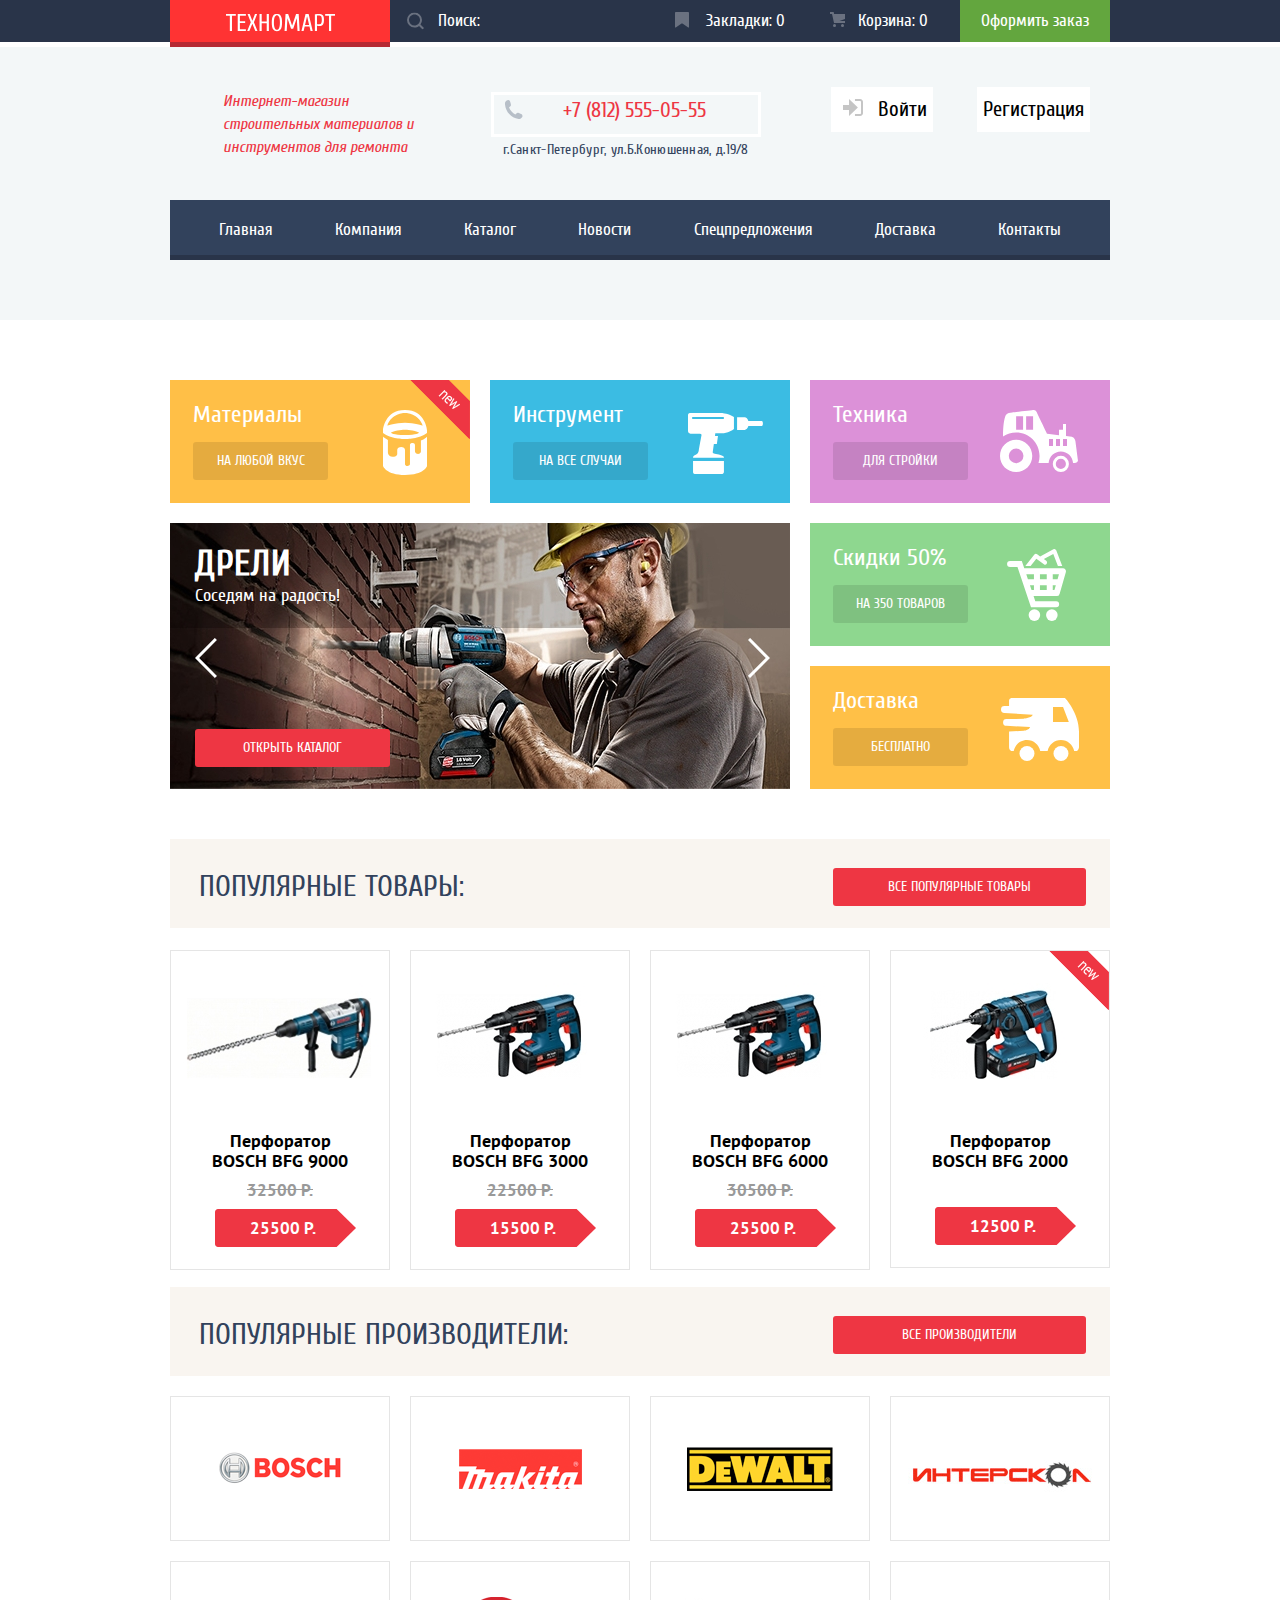
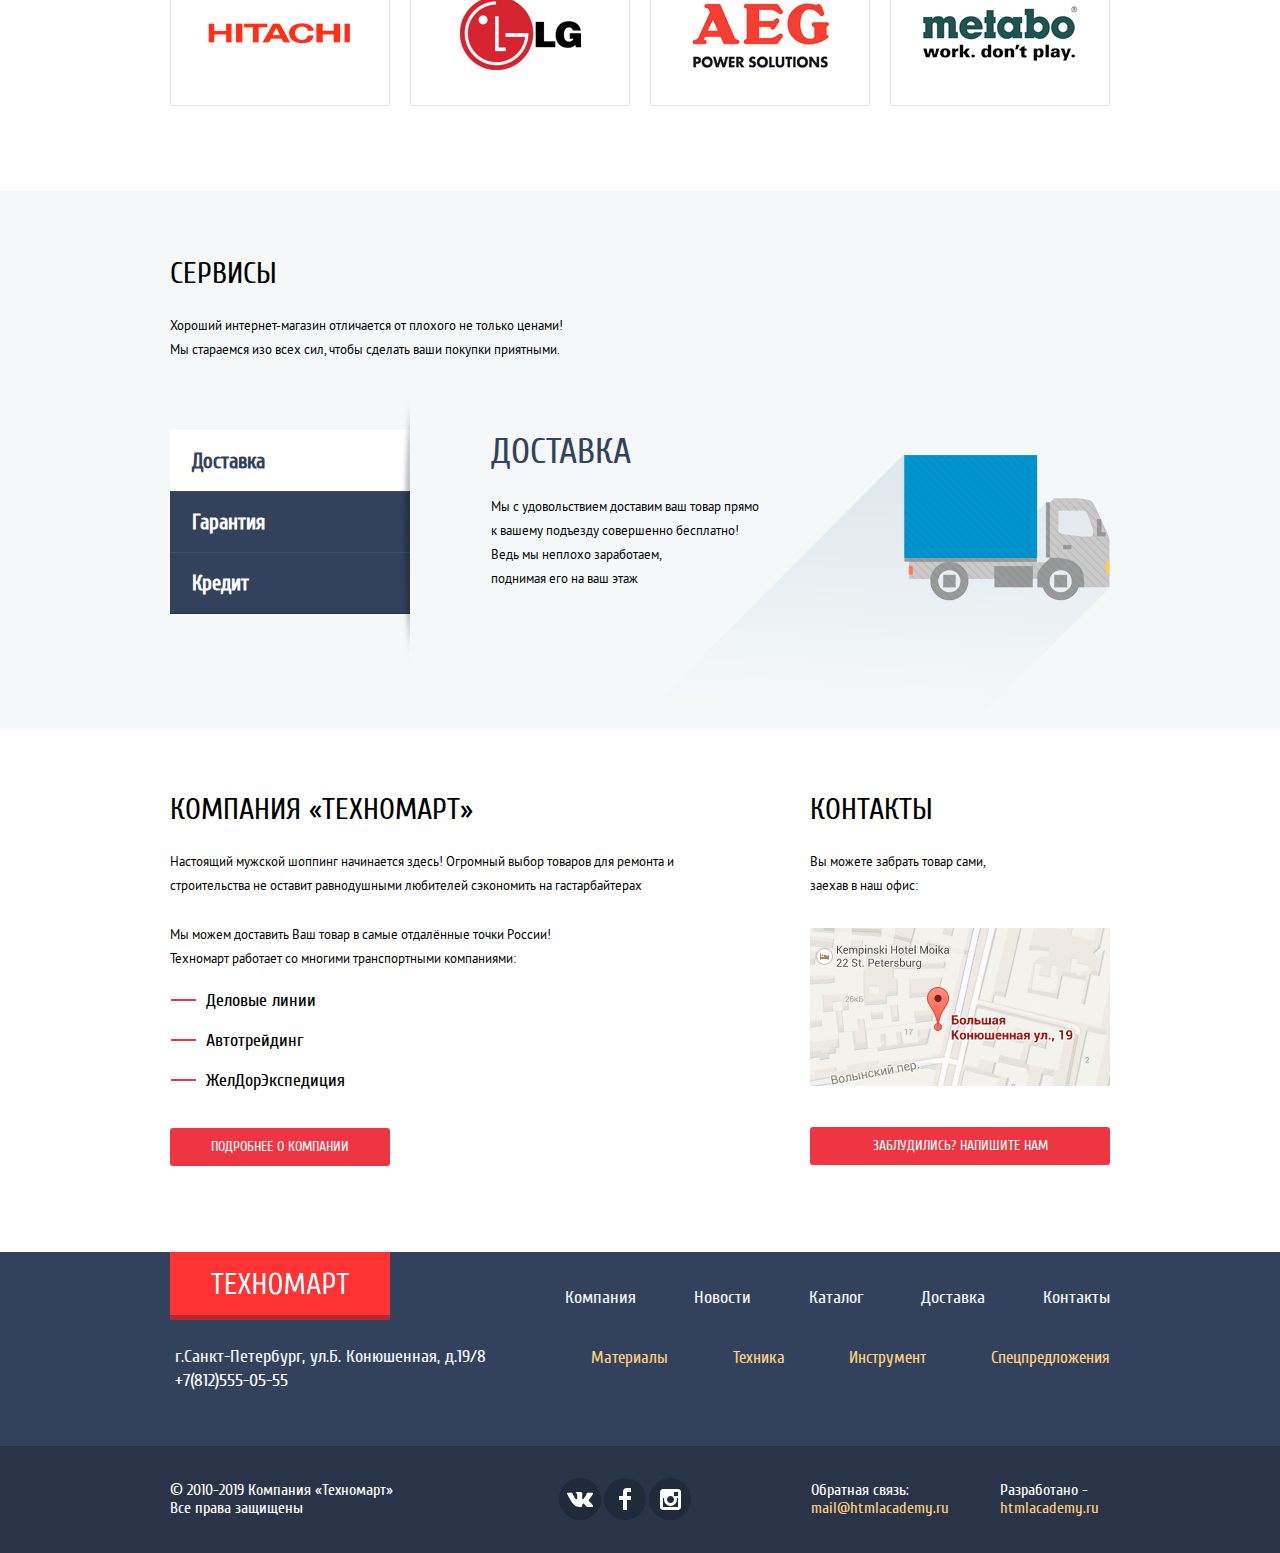
==== commit af166f84: "update 15.10 9-36" ====
--- a/index.html
+++ b/index.html
@@ -13,7 +13,7 @@
         <nav class="main-navigation">
           <div class="navigation container">
             <div class="logo logo-header">
-              <a href="index.html"><img src="img/logo-technomart.svg" alt="Техномарт"></a>
+              <a href="index.html"><img src="img/logo-technomart.svg" width="220" height="42" alt="Техномарт"></a>
             </div>
             <ul>
               <li class="search-field">
@@ -38,7 +38,7 @@
       <div class="header-information container">
         <div class="shop-description">Интернет-магазин строительных материалов и инструментов для ремонта</div>
         <div class="shop-contacts">
-          <p class="shop-phone">+7 (812) 555-05-55</p>
+          <p class="shop-phone"><a href="tel:+78125550555">+7 (812) 555-05-55</a></p>
           <p class="shop-address">г.Санкт-Петербург, ул.Б.Конюшенная, д.19/8</p>
         </div>
         <div class="auth login-info">
@@ -107,7 +107,7 @@
         <ul>
           <li class="item">
             <div class="item-image">
-              <img src="img/perforator_1.jpg" alt="Перфоратор BOSCH BFG 9000">
+              <img src="img/perforator_1.jpg" width="218" height="170" alt="Перфоратор BOSCH BFG 9000">
               <div class="item-buttons">
                 <button type="button">Купить</button>
                 <button type="button">В закладки</button>
@@ -119,7 +119,7 @@
           </li>
           <li class="item">
             <div class="item-image">
-              <img src="img/perforator_2.jpg" alt="Перфоратор BOSCH BFG 3000">
+              <img src="img/perforator_2.jpg" width="218" height="170" alt="Перфоратор BOSCH BFG 3000">
               <div class="item-buttons">
                 <button type="button">Купить</button>
                 <button type="button">В закладки</button>
@@ -131,7 +131,7 @@
           </li>
           <li class="item">
             <div class="item-image">
-              <img src="img/perforator_3.jpg" alt="Перфоратор BOSCH BFG 6000">
+              <img src="img/perforator_3.jpg" width="218" height="170" alt="Перфоратор BOSCH BFG 6000">
               <div class="item-buttons">
                 <button type="button">Купить</button>
                 <button type="button">В закладки</button>
@@ -143,7 +143,7 @@
           </li>
           <li class="item new-flag">
             <div class="item-image">
-              <img src="img/perforator_4.jpg" alt="Перфоратор BOSCH BFG 2000">
+              <img src="img/perforator_4.jpg" width="218" height="170" alt="Перфоратор BOSCH BFG 2000">
               <div class="item-buttons">
                 <button type="button">Купить</button>
                 <button type="button">В закладки</button>
@@ -160,14 +160,14 @@
           <a class="button red" href="#">все производители</a>
         </div>
         <ul>
-          <li><a href="#"><img src="img/bosch.png" alt="Boch"></a></li>
-          <li><a href="#"><img src="img/makita.png" alt="Makita"></a></li>
-          <li><a href="#"><img src="img/dewalt.png" alt="DeWALT"></a></li>
-          <li><a href="#"><img src="img/interskol.png" alt="Interskol"></a></li>
-          <li><a href="#"><img src="img/hitachi.png" alt="Hitachi"></a></li>
-          <li><a href="#"><img src="img/lg.png" alt="LG"></a></li>
-          <li><a href="#"><img src="img/aeg.png" alt="AEG"></a></li>
-          <li><a href="#"><img src="img/metabo.png" alt="Metabo"></a></li>
+          <li><a href="#"><img src="img/bosch.png" width="126" height="37" alt="Boch"></a></li>
+          <li><a href="#"><img src="img/makita.png" width="123" height="40" alt="Makita"></a></li>
+          <li><a href="#"><img src="img/dewalt.png" width="146" height="44" alt="DeWALT"></a></li>
+          <li><a href="#"><img src="img/interskol.png" width="200" height="88" alt="Interskol"></a></li>
+          <li><a href="#"><img src="img/hitachi.png" width="169" height="31" alt="Hitachi"></a></li>
+          <li><a href="#"><img src="img/lg.png" width="121" height="73" alt="LG"></a></li>
+          <li><a href="#"><img src="img/aeg.png" width="151" height="96" alt="AEG"></a></li>
+          <li><a href="#"><img src="img/metabo.png" width="204" height="69" alt="Metabo"></a></li>
         </ul>
       </section>
       <section class="services">
@@ -219,10 +219,10 @@
           <p>Вы можете забрать товар сами, <br>заехав в наш офис:</p>
           <div class="map">
             <a href="#">
-              <img src="img/map.png" alt="Офис компании Техномарт по адресу г.Санкт-Петербург, ул.Большая Конюшенная, д.19/8">
+              <img src="img/map.png" width="300" height="158" alt="Офис компании Техномарт по адресу г.Санкт-Петербург, ул.Большая Конюшенная, д.19/8">
             </a>
           </div>
-          <a class="button red" href="#">Заблудились? Напишите нам</a>
+          <a class="button red" href="writeus.html">Заблудились? Напишите нам</a>
         </div>
       </section>
       <div class="cart-modal hidden">
@@ -242,7 +242,7 @@
         <h2 class="visually-hidden">Навигация подвала</h2>
         <div class="container">
           <div class="logo logo-footer">
-            <a href="index.html"><img src="img/logo-technomart.svg" alt="Техномарт"></a>
+            <a href="index.html"><img src="img/logo-technomart.svg" width="220" height="42" alt="Техномарт"></a>
           </div>
           <ul class="first-nav">
             <li><a href="#">Компания</a></li>
@@ -258,7 +258,7 @@
           </div>
         </div>
         <div class="container">
-          <p class="footer-address">г.Санкт-Петербург, ул.Б. Конюшенная, д.19/8 <br>+7(812)555-05-55</p>
+          <p class="footer-address">г.Санкт-Петербург, ул.Б. Конюшенная, д.19/8 <a href="tel:+78125550555">+7(812)555-05-55</a></p>
           <ul class="second-nav">
             <li><a href="#">Материалы</a></li>
             <li><a href="#">Техника</a></li>
@@ -272,9 +272,9 @@
         <div class="container">
           <div class="footer-copyright">© 2010-2019 Компания &laquo;Техномарт&raquo; <br>Все права защищены</div>
           <ul class="social-icons">
-            <li><a href="#"><img src="img/icon-vk.svg" alt="Техномарт во Вконтакте"></a></li>
-            <li><a href="#"><img src="img/icon-fb.svg" alt="Техномарт в Фейсбуке"></a></li>
-            <li><a href="#"><img src="img/icon-insta.svg" alt="Техномарт в Инстаграм"></a></li>
+            <li><a href="#"><img src="img/icon-vk.svg"  width="26" height="15" alt="Техномарт во Вконтакте"></a></li>
+            <li><a href="#"><img src="img/icon-fb.svg" width="12" height="22" alt="Техномарт в Фейсбуке"></a></li>
+            <li><a href="#"><img src="img/icon-insta.svg" width="21" height="21" alt="Техномарт в Инстаграм"></a></li>
           </ul>
           <div class="footer-feedback"><p>Обратная связь:</p><p><a href="mailto:mail@htmlacademy.ru">mail@htmlacademy.ru</a></p></div>
           <div><p>Разработано - </p><p><a href="https://htmlacademy.ru/intensive/htmlcss">htmlacademy.ru</a></p></div>
@@ -298,7 +298,7 @@
         </div>
         <div class="user-message">
           <label for="user-message">Текст письма:</label>
-          <textarea name="message" id="user-message" cols="30" rows="10" placeholder="В свободной форме" required></textarea>
+          <textarea name="message" id="user-message" cols="30" rows="5" placeholder="В свободной форме" required></textarea>
         </div>
       </form>
       <div class="action-buttons">
--- a/css/style-min.css
+++ b/css/style-min.css
@@ -1 +1 @@
-@font-face{font-family:'Cuprum';font-style:normal;font-weight:400;src:local('Cuprum Regular'),local(Cuprum-Regular),url(../fonts/cuprum-v11-latin_cyrillic-regular.woff2) format("woff2"),url(../fonts/cuprum-v11-latin_cyrillic-regular.woff) format("woff"),url(../fonts/cuprum-v11-latin_cyrillic-regular.ttf) format("truetype"),url(../fonts/cuprum-v11-latin_cyrillic-regular.svg#Cuprum) format("svg")}@font-face{font-family:'Cuprum';font-style:italic;font-weight:400;src:local('Cuprum Italic'),local(Cuprum-Italic),url(../fonts/cuprum-v11-latin_cyrillic-italic.woff2) format("woff2"),url(../fonts/cuprum-v11-latin_cyrillic-italic.woff) format("woff"),url(../fonts/cuprum-v11-latin_cyrillic-italic.ttf) format("truetype"),url(../fonts/cuprum-v11-latin_cyrillic-italic.svg#Cuprum) format("svg")}@font-face{font-family:'PT Sans';font-style:normal;font-weight:400;src:local('PT Sans'),local('PT Sans regular'),url(../fonts/ptsans.woff2) format("woff2"),url(../fonts/ptsans.woff) format("woff"),}@font-face{font-family:'PT Sans';font-style:bold;font-weight:700;src:local('PT Sans'),local('PT Sans bold'),url(../fonts/ptsansbold.woff2) format("woff2"),url(../fonts/ptsansbold.woff) format("woff"),}@font-face{font-family:'Myriad Pro Regular';font-style:normal;font-weight:400;src:local(MyriadPro-Regular),local('MyriadPro Regular'),url(MyriadPro-Regular.eot) format("embedded-opentype"),url(MyriadPro-Regular.woff) format("woff")}@-webkit-keyframes shake{20%{top:52%}50%{top:50%;top:48%}100%{top:50%}}@keyframes shake{20%{top:52%}50%{top:50%;top:48%}100%{top:50%}}@-webkit-keyframes appearance{from{top:-10%}to{top:50%}}@keyframes appearance{from{top:-10%}to{top:50%}}*,::after,::before{-webkit-box-sizing:border-box;box-sizing:border-box}body{margin:0;padding:0;font-family:"Cuprum","Arial",sans-serif;font-weight:400;color:#000;font-size:17px;background-color:#fff}.visually-hidden:not(:focus):not(:active){position:absolute;width:1px;height:1px;margin:-1px;border:0;padding:0;clip:rect(0 0 0 0);overflow:hidden}.hidden{display:none}header{display:-webkit-box;display:-ms-flexbox;display:flex;-webkit-box-orient:vertical;-webkit-box-direction:normal;-ms-flex-direction:column;flex-direction:column;min-height:320px;background-color:#f3f7f8}main{position:relative}.container{width:940px;margin:0 auto}.container-footer{background-color:#32425c;width:940px;margin:0 auto}a{text-decoration:none}img{max-width:100%;height:auto}button{cursor:pointer}.main-navigation ul,.products ul,.popular-producers ul,.site-navigation ul,.footer-navigation ul,.services ul,.social ul,.breadcrumbs ul,form ul,.pagination ul,.popular-products ul{list-style:none;padding:0}.main-navigation{background-color:#293449}.main-navigation ul{display:-webkit-box;display:-ms-flexbox;display:flex;-webkit-box-pack:end;-ms-flex-pack:end;justify-content:flex-end;-webkit-box-flex:1;-ms-flex-positive:1;flex-grow:1;line-height:18px;margin:0}.main-navigation ul li{display:-webkit-box;display:-ms-flexbox;display:flex;-webkit-box-pack:center;-ms-flex-pack:center;justify-content:center;-webkit-box-align:center;-ms-flex-align:center;align-items:center}.main-navigation,.main-navigation a,.site-navigation a{color:#fff}.navigation{display:-webkit-box;display:-ms-flexbox;display:flex}.strip{min-height:5px;background-color:#fff}.logo-bottom{width:220px;height:5px;-webkit-box-shadow:inset 0 -5px 0 rgba(0,0,0,0.24);box-shadow:inset 0 -5px 0 rgba(0,0,0,0.24);background-color:#ee3643}.strip-footer{background-color:#32425c}.logo{display:-webkit-box;display:-ms-flexbox;display:flex;-webkit-box-pack:center;-ms-flex-pack:center;justify-content:center;-webkit-box-align:center;-ms-flex-align:center;align-items:center;background-color:#f33}.logo a{line-height:0}.logo:hover{background-color:#ca2c37}.logo:active{background-color:#ba2732}.logo-footer a{padding:20px 41px}.logo-header img{width:109px;height:19px;margin:13px 55px 10px 56px}.logo-footer img{width:138px;height:23px}.order-button a,.cart-button a,.bookmarks-button a{min-width:150px}.order-button a{text-align:center;padding:12px 5px;background-color:#63a63e}.order-button a:hover{background-color:#5fbb2d}.order-button a:active{background-color:#518534;opacity:.5}.bookmarks-button a{position:relative;padding:12px 25px 12px 5px;text-align:right}.bookmarks-button a:hover,.cart-button a:hover,.search-field a:hover{background-color:#212a3a}.bookmarks-button a:active,.cart-button a:active{opacity:.6}.bookmarks-button a::before{position:absolute;left:15px;width:14px;height:16px;background:url(../img/icon-bookmark.svg) no-repeat;opacity:.3;content:""}.cart-button a{position:relative;text-align:center;padding:12px 5px 12px 20px}.cart-button a::before{position:absolute;left:20px;width:15px;height:15px;background:url(../img/icon-cart.svg) no-repeat;opacity:.3;content:""}.noempty-button a,.noempty-button a:hover{background-color:#ee3643}label{position:relative}input[type=radio],input[type=checkbox]{display:none}input[type="checkbox"] + label::before{position:absolute;left:-35px;width:23px;height:23px;background:url(../img/checkbox-off.svg) no-repeat;content:""}input:checked[type="checkbox"] + label::before{background:url(../img/checkbox-on.svg) no-repeat}input[type="radio"] + label::before{position:absolute;left:-35px;width:25px;height:25px;background:url(../img/radio-off.svg) no-repeat;content:""}input:checked[type="radio"] + label::before{background:url(../img/radio-on.svg) no-repeat}label[for="search"]{position:absolute;top:12px;left:48px}.search-field{position:relative;-webkit-box-flex:1;-ms-flex-positive:1;flex-grow:1}.search-field form{width:100%}.search-field input{width:100%;height:42px;background-color:#293449;border:none;font-family:"Cuprum","Arial",sans-serif;font-size:17px;line-height:18px;padding-left:49px}.search-field input:focus{background-color:#fff;color:#000}.search-field input:focus + label{font-size:0}.search-field input:focus ~ svg path{fill:#ee3643}.search-field input:focus ~ svg{opacity:unset}.search-icon{position:absolute;left:17px;top:50%;-webkit-transform:translateY(-50%);-ms-transform:translateY(-50%);transform:translateY(-50%);opacity:.3}.header-information{display:-webkit-box;display:-ms-flexbox;display:flex;-webkit-box-align:start;-ms-flex-align:start;align-items:flex-start;padding-top:40px;-webkit-box-pack:justify;-ms-flex-pack:justify;justify-content:space-between;min-height:153px}.header-information div:nth-child(2){text-align:center}.shop-description{width:196px;line-height:23px;font-style:italic;font-size:16px;color:#ee3643;margin-left:53px;padding-top:3px;padding-right:3px}.shop-phone{position:relative;width:270px;min-height:45px;border:3px solid #fff;line-height:21px;color:#ee3643;font-size:21px;padding-top:5px;padding-left:17px;margin:0;margin-bottom:1px}.shop-phone::before{content:"";position:absolute;width:19px;height:19px;left:10px;background:url(../img/icon-phone.svg) no-repeat}.shop-address{color:#32425c;font-size:14px;line-height:24px;margin:0;letter-spacing:.3px}.signin,.signup,.user-data{font-size:21px;line-height:21px;background-color:#fff;border:none}.signin{display:-webkit-box;display:-ms-flexbox;display:flex;-webkit-box-align:start;-ms-flex-align:start;align-items:flex-start;position:relative;padding-top:12px;padding-bottom:12px;padding-left:12px;margin-bottom:25px;margin-right:10px}.signin svg{margin-right:15px}.signup{margin-bottom:25px;padding-top:12px;padding-bottom:12px}.signin:hover,.signup:hover,.signin:focus,.signup:focus{color:#ee3643}.signin:hover svg path{fill:#32425c}.signin:active,.signup:active,.user-info:active{opacity:.3}.user-info{min-width:299px}.login-info{min-width:299px;display:-webkit-box;display:-ms-flexbox;display:flex;-webkit-box-pack:justify;-ms-flex-pack:justify;justify-content:space-between;padding:0 20px}.user-info ul{display:-webkit-box;display:-ms-flexbox;display:flex;margin-top:5px;margin-bottom:0;list-style:none;padding-left:20px}.user-info li{position:relative}.user-info li:not(:first-child)::before{content:"";position:absolute;left:-10px;top:6px;width:4px;height:4px;border-radius:50%;background-color:#32425c}.user-info ul a{font-size:16px;line-height:18px;color:#32425c;text-decoration:underline;padding-right:25px}.user-info ul a:hover,.user-info ul a:focus{color:#ee3643}.user-info ul a:active{opacity:.3}.user-data{display:-webkit-box;display:-ms-flexbox;display:flex;padding:14px 10px 11px 13px;position:relative}.user-data a:hover svg path,.user-data svg:hover path{fill:#32425c}.user-name{padding-right:39px;padding-left:14px}.user-name a{color:#000}.site-navigation{background-color:#32425c;-webkit-box-shadow:inset 0 -5px 0 #293449;box-shadow:inset 0 -5px 0 #293449;line-height:17px}.site-navigation ul{display:-webkit-box;display:-ms-flexbox;display:flex;-ms-flex-pack:distribute;justify-content:space-around;-webkit-box-align:center;-ms-flex-align:center;align-items:center;-ms-flex-wrap:wrap;flex-wrap:wrap;margin:0;padding-left:18px;padding-right:18px}.site-navigation li{display:-webkit-box;display:-ms-flexbox;display:flex}.site-navigation a{padding-top:21px;padding-bottom:22px;padding-left:31px;padding-right:31px}.site-navigation a:hover{background-color:#293449}.site-navigation a:active{opacity:.5}.breadcrumbs ul{display:-webkit-box;display:-ms-flexbox;display:flex;position:relative;margin-top:19px;margin-left:57px}.breadcrumbs li{padding-right:39px;position:relative}.breadcrumbs a{font-family:"PT Sans","Arial",sans-serif;font-size:13px;color:#000;line-height:18px;text-transform:uppercase}.breadcrumbs ul::before{content:"";width:14px;height:12px;position:absolute;left:-55px;top:5px;background:url(../img/icon-home.svg) no-repeat}.breadcrumbs li::before{content:"";width:8px;height:12px;position:absolute;left:-20px;top:5px;background:url(../img/icon-right-small.svg) no-repeat}h1,h2,legend,fieldset{text-transform:uppercase}h1{color:#32425c;font-size:30px;line-height:30px}fieldset{position:relative;border:none;font-family:"PT Sans","Arial",sans-serif;margin:0;padding:0}fieldset label{line-height:20px;font-size:15px}fieldset input:disabled + label{color:rgba(0,0,0,0.4)}legend{font-family:"PT Sans","Arial",sans-serif;font-weight:700;line-height:30px;margin-bottom:15px}.prices-box{margin-bottom:40px}.prices-box::after{position:absolute;bottom:-25px;content:"";width:220px;height:1px;background-color:#e5e5e5}.producers-box{margin-bottom:20px}.producers-box ul{margin:0;padding-left:35px}.producers-box li{margin-bottom:20px}.producers-box::after{position:absolute;content:"";width:220px;height:1px;background-color:#e5e5e5}.battery-box{margin-bottom:58px}.battery-box ul{margin:0;padding-left:35px}.battery-box li{margin-bottom:20px}.show-products{width:140px;font-family:"PT Sans","Arial",sans-serif;font-size:13px;line-height:18px;border:1px solid #e5e5e5;background-color:#fff}.catalog{display:-webkit-box;display:-ms-flexbox;display:flex;-webkit-box-pack:justify;-ms-flex-pack:justify;justify-content:space-between}.catalog-title{padding-top:32px;padding-bottom:34px;padding-left:30px;background-color:#f2f6f8;margin-bottom:15px}.catalog-title h1{margin:0;font-weight:400}.products{display:-webkit-box;display:-ms-flexbox;display:flex;-webkit-box-orient:vertical;-webkit-box-direction:normal;-ms-flex-direction:column;flex-direction:column;width:700px}.products ul{padding:0;display:-webkit-box;display:-ms-flexbox;display:flex;-webkit-box-pack:justify;-ms-flex-pack:justify;justify-content:space-between;-ms-flex-wrap:wrap;flex-wrap:wrap;font-family:"PT Sans","Arial",sans-serif;font-weight:700;margin:0;margin-bottom:30px}.products h3{font-size:18px;line-height:20px}.item{font-family:"PT Sans","Arial",sans-serif;width:220px;border:1px solid #e5e5e5;position:relative;text-align:center;min-height:318px;margin-bottom:19px;display:-webkit-box;display:-ms-flexbox;display:flex;-webkit-box-orient:vertical;-webkit-box-direction:normal;-ms-flex-direction:column;flex-direction:column;-webkit-box-align:center;-ms-flex-align:center;align-items:center;height:100%;padding-bottom:5px}.item h3{width:160px;font-size:18px;font-weight:700;line-height:20px;color:#000;margin-top:10px;margin-bottom:0}.item-image{position:relative;width:218px;height:170px;margin:0 auto}.item:hover .item-buttons,.item:focus .item-buttons{opacity:1}.item-buttons:focus-within{opacity:1}.item-buttons{padding-top:43px;opacity:0;background-color:#fff;position:absolute;top:0;left:0;width:100%;height:100%}.item p{display:-webkit-box;display:-ms-flexbox;display:flex;-webkit-box-pack:center;-ms-flex-pack:center;justify-content:center;-webkit-box-align:center;-ms-flex-align:center;align-items:center;width:141px;height:38px;text-transform:uppercase;line-height:18px}.item .price{background-image:url(../img/red-button.svg);background-repeat:no-repeat;color:#fff;margin-top:auto;font-weight:700;margin-left:10px;padding-right:5px}.item .price-old{color:#999;text-decoration:line-through;font-weight:700;margin:0}.item button{position:relative;padding-top:10px;padding-bottom:10px;margin-bottom:8px;width:135px;border-radius:4px;font-family:"Cuprum","Arial",sans-serif;font-size:14px;line-height:18px;text-transform:uppercase}.item button:first-of-type::before{position:absolute;left:12px;content:"";width:15px;height:15px;opacity:.3;background:url(../img/icon-cart.svg) no-repeat}.item:hover{border:none;-webkit-box-shadow:0 10px 25px rgba(41,52,73,0.5);box-shadow:0 10px 25px rgba(41,52,73,0.5)}.catalog input{font-family:"PT Sans","Arial",sans-serif,"Arial",sans-serif;line-height:38px;text-transform:uppercase;text-align:center;border:none;background-color:#f7f3ec}.catalog input[type=number]{width:95px;height:38px;display:-webkit-box;display:-ms-flexbox;display:flex;-webkit-box-pack:justify;-ms-flex-pack:justify;justify-content:space-between;-webkit-box-align:center;-ms-flex-align:center;align-items:center}.catalog input[type='range']{display:none}.catalog .range{display:-webkit-box;display:-ms-flexbox;display:flex;position:relative;-webkit-box-pack:center;-ms-flex-pack:center;justify-content:center;-webkit-box-align:center;-ms-flex-align:center;align-items:center;background-color:#f7f3ec;height:80px;margin-bottom:9px}.catalog .range-slider{position:relative;width:180px;height:2px;background-color:#00ca74;background:-o-linear-gradient(45deg,#00ca74 80%,#d7dcde 80%);background:linear-gradient(45deg,#00ca74 80%,#d7dcde 80%)}.range-slider::before{position:absolute;top:-10px;content:"";width:20px;height:22px;border-radius:50%;-webkit-box-shadow:0 3px 7px 0 #e0ddd8;box-shadow:0 3px 7px 0 #e0ddd8;background-color:#fff}.range-slider::after{position:absolute;right:20px;top:-10px;content:"";width:20px;height:22px;border-radius:50%;-webkit-box-shadow:0 3px 7px 0 #e0ddd8;box-shadow:0 3px 7px 0 #e0ddd8;background-color:#fff}.range::before{content:"";position:absolute;left:27px;width:5px;height:5px;background-color:#ababab;border-radius:50%;z-index:2}.range::after{content:"";position:absolute;right:47px;width:5px;height:5px;background-color:#ababab;border-radius:50%;z-index:2}.price-range{display:-webkit-box;display:-ms-flexbox;display:flex;-webkit-box-pack:justify;-ms-flex-pack:justify;justify-content:space-between;-webkit-box-align:center;-ms-flex-align:center;align-items:center}.price-range span{position:relative}.price-range span::before{content:"";position:absolute;left:-3px;width:9px;height:1px;background-color:#000}.filter{width:220px}.filter-title{background-color:#f7f3ec;font-family:"PT Sans","Arial",sans-serif;padding-top:14px;padding-bottom:10px;padding-left:20px;text-transform:uppercase;margin-bottom:8px}.filter h3,.sort h3{font-weight:400;font-size:13px;line-height:18px;margin:0}.sort h3{margin-right:90px}.sort{display:-webkit-box;display:-ms-flexbox;display:flex;-webkit-box-pack:justify;-ms-flex-pack:justify;justify-content:space-between;-webkit-box-align:center;-ms-flex-align:center;align-items:center;width:100%;min-height:38px;background-color:#f7f3ec;font-family:"PT Sans","Arial",sans-serif;font-size:13px;text-transform:uppercase;padding:10px 17px 10px 20px;margin-bottom:21px}a.sort-type,a.sort-price,a.sort-functional{color:rgba(0,0,0,0.3);border-bottom:1px dotted #ee3643}a.sort-type:hover,a.sort-price:hover,a.sort-functional:hover,a.sort-type:focus,a.sort-price:focus,a.sort-functional:focus{color:#000;border-bottom-style:solid}.sort-types{display:-webkit-box;display:-ms-flexbox;display:flex;-ms-flex-wrap:wrap;flex-wrap:wrap;-ms-flex-preferred-size:348px;flex-basis:348px;-webkit-box-pack:justify;-ms-flex-pack:justify;justify-content:space-between}.sort-buttons{display:-webkit-box;display:-ms-flexbox;display:flex;min-width:43px;-webkit-box-pack:justify;-ms-flex-pack:justify;justify-content:space-between}.sort a:active,.sort a.active{border:none;color:#ee3643}.sort a svg{fill:#c5c5c5;border:none}a.active svg{fill:#ee3643}a:hover svg{fill:#000;border:none}.item-buttons button:first-of-type{color:#fff;border:none;-webkit-box-shadow:inset 0 -3px 0 #367315;box-shadow:inset 0 -3px 0 #367315;background-color:#63a63e}.item-buttons button:first-of-type:hover,.item-buttons button:first-of-type:focus{background-color:#5fbb2d}.item-buttons button:first-of-type:active{background-color:#518534}.item-buttons button:last-of-type{border:3px solid #63a63e;background-color:#fff;padding-top:7px;padding-bottom:7px}.item-buttons button:last-of-type:hover,.item-buttons button:last-of-type:focus{border-color:#32425c}.item-buttons button:last-of-type:active{opacity:.3}.pagination ul{display:-webkit-box;display:-ms-flexbox;display:flex;-webkit-box-pack:start;-ms-flex-pack:start;justify-content:flex-start;margin-bottom:60px;font-weight:400}.pagination li a{border:1px solid #e5e5e5;width:38px;color:#000;font-family:"PT Sans","Arial",sans-serif;font-size:13px;line-height:18px;margin-right:10px}.pagination li a:hover,.pagination li a:focus{border-color:#bdc6ca}.pagination li a:active,.pagination a.current{border-color:#ee3643}.pagination li:last-of-type a{width:138px}.pagination a.current{color:#fff;background-color:#ee3643}.pagination a.current:hover{border-color:#ee3643}.product-info-footer{background-color:#f2f6f8;padding-top:63px;padding-bottom:68px;padding-left:5px}.product-info-footer p,.product-info-footer h2{margin:0;font-weight:400}.product-info-footer h2{margin-bottom:25px}h2{font-size:30px;line-height:30px;text-transform:uppercase}.services{background-color:#f4f8f9;padding-top:43px;margin-bottom:40px}.services .container{position:relative}.services > div{display:-webkit-box;display:-ms-flexbox;display:flex;-ms-flex-wrap:wrap;flex-wrap:wrap}.services h2{font-weight:400}.services h3{font-size:36px;color:#32425c;line-height:36px;text-transform:uppercase;font-weight:400}.services-info{width:100%;margin-bottom:20px}.delivery-info{position:absolute;right:0;top:200px;min-width:619px;min-height:282px;background:url(../img/layer_131.png) no-repeat;background-position:100% 100%}.garanty-info{position:absolute;right:0;top:200px;min-width:619px;min-height:282px;background:url(../img/layer_130.png) no-repeat;background-position:100% 100%}.credit-info{position:absolute;right:0;top:200px;min-width:619px;min-height:282px;background:url(../img/layer_119.png) no-repeat;background-position:100% 100%}.delivery-info h3,.garanty-info h3,.credit-info h3{margin-bottom:25px;margin-top:0}.service-menu{position:relative;margin-bottom:100px}.service-menu ul{margin-top:35px}.service-menu li{display:-webkit-box;display:-ms-flexbox;display:flex;-webkit-box-align:center;-ms-flex-align:center;align-items:center;width:240px}.service-menu a{color:#fff;padding-top:16px;padding-bottom:15px;-webkit-box-flex:1;-ms-flex-positive:1;flex-grow:1;line-height:30px;padding-left:22px;font-size:21px;font-weight:700;background-color:#32425c;-webkit-box-shadow:0 1px 0 #293449,inset 0 1px 0 #405069;box-shadow:0 1px 0 #293449,inset 0 1px 0 #405069}.service-menu a.current{background-color:#fff;color:#32425c;-webkit-box-shadow:0 1px 0 #ffffff,inset 0 1px 0 #fff;box-shadow:0 1px 0 #ffffff,inset 0 1px 0 #fff}.service-menu a:hover:not(.current){background-color:#293449;color:#fff}.service-menu li a:active{-webkit-box-shadow:0 1px 0 #ffffff,inset 0 1px 0 #fff;box-shadow:0 1px 0 #ffffff,inset 0 1px 0 #fff;background-color:#fff;color:#32425c}.service-menu::before{position:absolute;content:"";width:10px;height:279px;background:url(../img/layer_118.png) no-repeat;left:230px}.shop-info{position:relative;display:-webkit-box;display:-ms-flexbox;display:flex;-webkit-box-pack:justify;-ms-flex-pack:justify;justify-content:space-between;margin-bottom:86px}.shop-info div:first-of-type{width:519px}.shop-info div:first-of-type a{width:220px}.shop-info div:last-of-type{width:300px}.shop-info p,.services p,.product-info-footer p{font-family:"PT Sans","Arial",sans-serif,sans-serif;font-size:13px;line-height:24px}.shop-info p{margin-top:13px}.shop-info div:first-child p:first-of-type{margin-bottom:25px}.shop-info div:last-child p:first-of-type{margin-bottom:30px}.shop-info ul{list-style:none;margin-top:20px;padding-left:36px}.shop-info a{color:#fff;font-size:14px;text-transform:uppercase;line-height:18px}.shop-info li{position:relative;font-size:18px;line-height:20px;padding-bottom:20px}.shop-info li::before{position:absolute;content:"";top:8px;left:-35px;width:25px;border-bottom:2px solid #ee3643}.shop-info h2{font-weight:400}.shop-contacts{margin-top:5px;margin-left:10px;padding-left:12px}.shop-info .shop-contacts p{margin-bottom:30px}.shop-map .map{margin-bottom:36px}.map-modal{position:fixed;top:50%;margin-left:50%;-webkit-transform:translate(-50%,-50%);-ms-transform:translate(-50%,-50%);transform:translate(-50%,-50%)}.map-modal iframe{width:940px;height:447px;-webkit-box-shadow:0 0 8px 1px #2f2a2b;box-shadow:0 0 8px 1px #2f2a2b;border:0}.map-modal .modal-close{top:9px;left:911px}.modal-close{position:absolute;width:21px;height:21px;background:url(../img/icon-close.svg) no-repeat;border:0;cursor:pointer}.footer-navigation{background-color:#32425c;padding-bottom:35px}.footer-navigation > div{display:-webkit-box;display:-ms-flexbox;display:flex;-webkit-box-pack:justify;-ms-flex-pack:justify;justify-content:space-between}.first-nav,.second-nav{-webkit-box-flex:1;-ms-flex-positive:1;flex-grow:1;display:-webkit-box;display:-ms-flexbox;display:flex;-webkit-box-pack:justify;-ms-flex-pack:justify;justify-content:space-between;margin:0}.first-nav{-webkit-box-align:end;-ms-flex-align:end;align-items:flex-end;margin-left:175px;margin-bottom:5px}.second-nav{-webkit-box-align:center;-ms-flex-align:center;align-items:center;margin-left:105px;margin-bottom:15px}.first-nav a{color:#f1f5f7;font-size:18px;line-height:24px}.footer-navigation p{color:#f3f7f9;line-height:24px;font-size:18px}.footer-navigation a:hover,.footer-navigation a:focus{text-decoration:underline}.footer-navigation a:active{opacity:.5}.second-nav a{color:#ffd180}.footer-address{margin-top:25px;margin-left:5px}.footer-copyright{margin-right:166px}.footer-feedback{margin-right:51px}.social{background-color:#293449;color:#fff;font-size:16px;line-height:18px}.social .container{min-height:107px;display:-webkit-box;display:-ms-flexbox;display:flex;-webkit-box-align:center;-ms-flex-align:center;align-items:center}.social p{margin:0}.social a{color:#ffd180}.social a:hover,.social a:focus{text-decoration:underline}.social a:active{color:#ee3643}.social-icons{display:-webkit-box;display:-ms-flexbox;display:flex;-webkit-box-pack:justify;-ms-flex-pack:justify;justify-content:space-between;margin-right:117px}.social-icons a{display:-webkit-box;display:-ms-flexbox;display:flex;-webkit-box-pack:center;-ms-flex-pack:center;justify-content:center;-webkit-box-align:center;-ms-flex-align:center;align-items:center;width:42px;height:42px;border-radius:50%;background-color:#212a3a;margin-right:3px}.social-icons a:hover,.social-icons a:focus{background-color:#ee3643}.banners-group{display:-webkit-box;display:-ms-flexbox;display:flex;-webkit-box-pack:justify;-ms-flex-pack:justify;justify-content:space-between;-ms-flex-wrap:wrap;flex-wrap:wrap;padding-top:60px;padding-bottom:30px}.banners-group div div{font-size:24px;line-height:30px;color:#fff;width:300px;height:123px;margin-bottom:20px}.banners-group div a{width:135px;font-size:14px;color:#fff;line-height:18px;text-transform:uppercase}.banners-group .first-block,.banners-group .second-block{display:-webkit-box;display:-ms-flexbox;display:flex;-ms-flex-wrap:wrap;flex-wrap:wrap}.first-block{width:620px;-webkit-box-pack:justify;-ms-flex-pack:justify;justify-content:space-between}.second-block{width:300px;-ms-flex-line-pack:justify;align-content:space-between}.first-block p,.second-block p{margin:0 0 12px}.first-block div,.second-block div{padding:20px 22px 22px 23px}.banners-group .forth{display:-webkit-box;display:-ms-flexbox;display:flex;-webkit-box-orient:vertical;-webkit-box-direction:normal;-ms-flex-direction:column;flex-direction:column;width:620px;min-height:266px;padding-top:23px;padding-bottom:22px;padding-left:25px}.banners-group .forth .title{margin-bottom:2px;letter-spacing:.7px}.banners-group .forth a{width:195px;margin-top:auto}.first{background-color:#ffbf47;background-image:url(../img/icon-1.svg),url(../img/new_flag.png);background-repeat:no-repeat;background-position:213px 30px,top right}.second{background-color:#3bbce3;background-image:url(../img/icon-2.svg);background-repeat:no-repeat;background-position:198px 33px}.third{background-color:#dc91d8;background-image:url(../img/icon-3.svg);background-repeat:no-repeat;background-position:190px 30px}.forth{position:relative;background-repeat:no-repeat;background-image:url(../img/layer_99.jpg)}.forth.change-slide{background-image:url(../img/layer_98.jpg)}.forth .title{font-size:36px;line-height:36px;font-weight:700;text-transform:uppercase}.forth .slogan{font-size:18px;line-height:24px}.forth .slider-button{position:absolute;display:block;top:115px;width:22px;height:40px;cursor:pointer}.slider-button.next{right:20px;background:url(../img/icon-right.svg) no-repeat}.slider-button.prev{background:url(../img/icon-left.svg) no-repeat}.fifth{background-color:#8ed78f;background-image:url(../img/icon-4.svg);background-repeat:no-repeat;background-position:197px 26px}.sixth{background-color:#ffc047;background-image:url(../img/icon-5.svg);background-repeat:no-repeat;background-position:191px 32px}.new-flag::before{position:absolute;z-index:1;right:0;content:"";width:60px;height:59px;background:url(../img/new_flag.png) no-repeat}a.red{background-color:#ee3643;font-size:14px;color:#fff;line-height:18px;text-transform:uppercase}.button{display:-webkit-box;display:-ms-flexbox;display:flex;padding-top:10px;padding-bottom:10px;-webkit-box-pack:center;-ms-flex-pack:center;justify-content:center;-webkit-box-align:center;-ms-flex-align:center;align-items:center;border-radius:3px;text-transform:uppercase}a.red:hover,a.red:focus{background-color:#ca2c37}a.red:active{background-color:#ba2732}a.grey{background-color:rgba(0,0,0,0.1)}a.grey:hover,a.grey:focus{background-color:rgba(0,0,0,0.2)}a.grey:active{background-color:rgba(0,0,0,0.3)}.popular-products h2,.popular-producers h2{font-weight:400;color:#32425c}.popular-products > div a,.popular-producers > div a{margin-right:24px;width:253px}.popular-products ul{display:-webkit-box;display:-ms-flexbox;display:flex;-ms-flex-wrap:wrap;flex-wrap:wrap;-webkit-box-pack:justify;-ms-flex-pack:justify;justify-content:space-between;margin-top:22px}.popular-products > div,.popular-producers > div{display:-webkit-box;display:-ms-flexbox;display:flex;-webkit-box-pack:justify;-ms-flex-pack:justify;justify-content:space-between;-webkit-box-align:center;-ms-flex-align:center;align-items:center;background-color:#f9f5f0;min-height:89px;padding-left:29px;padding-top:7px;margin-bottom:20px}.popular-producers ul{display:-webkit-box;display:-ms-flexbox;display:flex;-webkit-box-pack:justify;-ms-flex-pack:justify;justify-content:space-between;-ms-flex-line-pack:justify;align-content:space-between;min-height:310px;-ms-flex-wrap:wrap;flex-wrap:wrap;margin:0;margin-bottom:85px}.popular-producers li{display:-webkit-box;display:-ms-flexbox;display:flex;width:220px;min-height:145px;border:1px solid #e5e5e5;-webkit-box-pack:center;-ms-flex-pack:center;justify-content:center;-webkit-box-align:center;-ms-flex-align:center;align-items:center}.popular-products li.item{margin-bottom:0}.popular-producers li a{display:-webkit-box;display:-ms-flexbox;display:flex;-webkit-box-pack:center;-ms-flex-pack:center;justify-content:center;-webkit-box-align:center;-ms-flex-align:center;align-items:center;height:100%;width:100%}.popular-producers li a:hover{-webkit-box-shadow:0 10px 25px rgba(41,52,73,0.5);box-shadow:0 10px 25px rgba(41,52,73,0.5);border:none}.popular-producers li a:active{opacity:.3}.cart-modal,.feedback-modal{position:fixed;background-color:#fff;top:50%;margin-left:50%;margin-right:50%;-webkit-transform:translate(-50%,-50%);-ms-transform:translate(-50%,-50%);transform:translate(-50%,-50%);width:620px;-webkit-box-shadow:0 20px 40px rgba(41,52,73,0.75);box-shadow:0 20px 40px rgba(41,52,73,0.75)}.cart-modal{min-height:282px;z-index:2}.feedback-modal{min-height:430px}.modal-shake{-webkit-animation-name:shake;animation-name:shake;-webkit-animation-duration:.5s;animation-duration:.5s;-webkit-animation-iteration-count:2;animation-iteration-count:2}.modal-appearance{-webkit-animation-name:appearance;animation-name:appearance;-webkit-animation-duration:1s;animation-duration:1s}.cart-modal div:first-child,.feedback-modal > div:first-of-type{height:7px;background-color:#ee3643}.cart-modal .action-buttons,.feedback-modal .action-buttons{display:-webkit-box;display:-ms-flexbox;display:flex;-webkit-box-pack:center;-ms-flex-pack:center;justify-content:center;background-color:#f1f1f1;padding:37px 80px;text-transform:uppercase}.cart-modal .modal-close{right:9px;top:16px}.feedback-modal form{display:-webkit-box;display:-ms-flexbox;display:flex;-ms-flex-wrap:wrap;flex-wrap:wrap;-webkit-box-pack:justify;-ms-flex-pack:justify;justify-content:space-between;min-height:311px;padding:45px 80px 37px}.feedback-modal form input{min-width:220px;font-family:"PT Sans","Arial",sans-serif;font-size:13px;line-height:18px;padding:8px;padding-left:10px;border:2px solid #dee3e4;border-radius:3px}.feedback-modal form input::-webkit-input-placeholder{color:#a9a9a9}.feedback-modal form input::-moz-placeholder{color:#a9a9a9}.feedback-modal form input:-ms-input-placeholder{color:#a9a9a9}.feedback-modal form input::-ms-input-placeholder{color:#a9a9a9}.feedback-modal form input::placeholder{color:#a9a9a9}.feedback-modal form textarea{width:100%;font-family:"PT Sans","Arial",sans-serif;font-size:13px;line-height:18px;min-height:114px;padding:8px;padding-left:10px;border:2px solid #dee3e4;border-radius:3px}.feedback-modal label{margin-bottom:10px}.user-firstname,.user-email,.user-message{display:-webkit-box;display:-ms-flexbox;display:flex;-webkit-box-orient:vertical;-webkit-box-direction:normal;-ms-flex-direction:column;flex-direction:column;-webkit-box-align:start;-ms-flex-align:start;align-items:flex-start}.user-message{width:100%;margin-top:20px}.action-buttons a{margin-right:20px;min-width:220px;padding-left:5px;padding-right:5px}.action-buttons button{font-size:14px;font-family:"Cuprum","Arial",sans-serif;line-height:18px;min-width:220px;padding-left:5px;padding-right:5px;border:none;cursor:pointer}.cart-modal button{background-color:#fff}.feedback-modal button{background-color:#ee3643;color:#fff;width:100%}.feedback-modal .modal-close{right:9px;top:16px}.poduct-to-cart{background:url(../img/icon-mark.svg) no-repeat;background-position:81px 50%;padding-top:68px;padding-bottom:68px}.poduct-to-cart h2{margin:0;margin-left:179px;text-transform:none;font-weight:400}+@font-face{font-family:'Cuprum';font-style:normal;font-weight:400;src:local('Cuprum Regular'),local(Cuprum-Regular),url(../fonts/cuprum-v11-latin_cyrillic-regular.woff2) format("woff2"),url(../fonts/cuprum-v11-latin_cyrillic-regular.woff) format("woff"),url(../fonts/cuprum-v11-latin_cyrillic-regular.ttf) format("truetype"),url(../fonts/cuprum-v11-latin_cyrillic-regular.svg#Cuprum) format("svg")}@font-face{font-family:'Cuprum';font-style:italic;font-weight:400;src:local('Cuprum Italic'),local(Cuprum-Italic),url(../fonts/cuprum-v11-latin_cyrillic-italic.woff2) format("woff2"),url(../fonts/cuprum-v11-latin_cyrillic-italic.woff) format("woff"),url(../fonts/cuprum-v11-latin_cyrillic-italic.ttf) format("truetype"),url(../fonts/cuprum-v11-latin_cyrillic-italic.svg#Cuprum) format("svg")}@font-face{font-family:'PT Sans';font-style:normal;font-weight:400;src:local('PT Sans'),local('PT Sans regular'),url(../fonts/ptsans.woff2) format("woff2"),url(../fonts/ptsans.woff) format("woff"),}@font-face{font-family:'PT Sans';font-style:bold;font-weight:700;src:local('PT Sans'),local('PT Sans bold'),url(../fonts/ptsansbold.woff2) format("woff2"),url(../fonts/ptsansbold.woff) format("woff"),}@font-face{font-family:'Myriad Pro Regular';font-style:normal;font-weight:400;src:local(MyriadPro-Regular),local('MyriadPro Regular'),url(MyriadPro-Regular.eot) format("embedded-opentype"),url(MyriadPro-Regular.woff) format("woff")}@-webkit-keyframes shake{20%{top:52%}50%{top:50%;top:48%}100%{top:50%}}@keyframes shake{20%{top:52%}50%{top:50%;top:48%}100%{top:50%}}@-webkit-keyframes appearance{from{top:-10%}to{top:50%}}@keyframes appearance{from{top:-10%}to{top:50%}}*,::after,::before{-webkit-box-sizing:border-box;box-sizing:border-box}body{margin:0;padding:0;font-family:"Cuprum","Arial",sans-serif;font-weight:400;color:#000;font-size:17px;background-color:#fff}.visually-hidden:not(:focus):not(:active){position:absolute;width:1px;height:1px;margin:-1px;border:0;padding:0;clip:rect(0 0 0 0);overflow:hidden}.hidden{display:none}header{display:-webkit-box;display:-ms-flexbox;display:flex;-webkit-box-orient:vertical;-webkit-box-direction:normal;-ms-flex-direction:column;flex-direction:column;min-height:320px;background-color:#f3f7f8}main{position:relative}.container{width:940px;margin:0 auto}.container-footer{background-color:#32425c;width:940px;margin:0 auto}a{text-decoration:none}img{max-width:100%;height:auto}button{cursor:pointer}.main-navigation ul,.products ul,.popular-producers ul,.site-navigation ul,.footer-navigation ul,.services ul,.social ul,.breadcrumbs ul,form ul,.pagination ul,.popular-products ul{list-style:none;padding:0}.main-navigation{background-color:#293449}.main-navigation ul{display:-webkit-box;display:-ms-flexbox;display:flex;-webkit-box-pack:end;-ms-flex-pack:end;justify-content:flex-end;-webkit-box-flex:1;-ms-flex-positive:1;flex-grow:1;line-height:18px;margin:0}.main-navigation ul li{display:-webkit-box;display:-ms-flexbox;display:flex;-webkit-box-pack:center;-ms-flex-pack:center;justify-content:center;-webkit-box-align:center;-ms-flex-align:center;align-items:center}.main-navigation,.main-navigation a,.site-navigation a{color:#fff}.navigation{display:-webkit-box;display:-ms-flexbox;display:flex}.strip{min-height:5px;background-color:#fff}.logo-bottom{width:220px;height:5px;-webkit-box-shadow:inset 0 -5px 0 rgba(0,0,0,0.24);box-shadow:inset 0 -5px 0 rgba(0,0,0,0.24);background-color:#ee3643}.strip-footer{background-color:#32425c}.logo{display:-webkit-box;display:-ms-flexbox;display:flex;-webkit-box-pack:center;-ms-flex-pack:center;justify-content:center;-webkit-box-align:center;-ms-flex-align:center;align-items:center;background-color:#f33}.logo a{line-height:0}.logo:hover{background-color:#ca2c37}.logo:active{background-color:#ba2732}.logo-footer a{padding:20px 41px}.logo-header img{width:109px;height:19px;margin:13px 55px 10px 56px}.logo-footer img{width:138px;height:23px}.order-button a,.cart-button a,.bookmarks-button a{min-width:150px}.order-button a{text-align:center;padding:12px 5px;background-color:#63a63e}.order-button a:hover{background-color:#5fbb2d}.order-button a:active{background-color:#518534;opacity:.5}.bookmarks-button a{position:relative;padding:12px 25px 12px 5px;text-align:right}.bookmarks-button a:hover,.cart-button a:hover,.search-field a:hover{background-color:#212a3a}.bookmarks-button a:active,.cart-button a:active{opacity:.6}.bookmarks-button a::before{position:absolute;left:15px;width:14px;height:16px;background:url(../img/icon-bookmark.svg) no-repeat;opacity:.3;content:""}.cart-button a{position:relative;text-align:center;padding:12px 5px 12px 20px}.cart-button a::before{position:absolute;left:20px;width:15px;height:15px;background:url(../img/icon-cart.svg) no-repeat;opacity:.3;content:""}.noempty-button a,.noempty-button a:hover{background-color:#ee3643}label{position:relative}input[type=radio],input[type=checkbox]{display:none}input[type="checkbox"] + label::before{position:absolute;left:-35px;width:23px;height:23px;background:url(../img/checkbox-off.svg) no-repeat;content:""}input:checked[type="checkbox"] + label::before{background:url(../img/checkbox-on.svg) no-repeat}input[type="radio"] + label::before{position:absolute;left:-35px;width:25px;height:25px;background:url(../img/radio-off.svg) no-repeat;content:""}input:checked[type="radio"] + label::before{background:url(../img/radio-on.svg) no-repeat}label[for="search"]{position:absolute;top:12px;left:48px}.search-field{position:relative;-webkit-box-flex:1;-ms-flex-positive:1;flex-grow:1}.search-field form{width:100%}.search-field input{width:100%;height:42px;background-color:#293449;border:none;font-family:"Cuprum","Arial",sans-serif;font-size:17px;line-height:18px;padding-left:49px}.search-field input:focus{background-color:#fff;color:#000}.search-field input:focus + label{font-size:0}.search-field input:focus ~ svg path{fill:#ee3643}.search-field input:focus ~ svg{opacity:unset}.search-icon{position:absolute;left:17px;top:50%;-webkit-transform:translateY(-50%);-ms-transform:translateY(-50%);transform:translateY(-50%);opacity:.3}.header-information{display:-webkit-box;display:-ms-flexbox;display:flex;-webkit-box-align:start;-ms-flex-align:start;align-items:flex-start;padding-top:40px;-webkit-box-pack:justify;-ms-flex-pack:justify;justify-content:space-between;min-height:153px}.header-information div:nth-child(2){text-align:center}.shop-description{width:196px;line-height:23px;font-style:italic;font-size:16px;color:#ee3643;margin-left:53px;padding-top:3px;padding-right:3px}.shop-phone{position:relative;width:270px;min-height:45px;border:3px solid #fff;line-height:21px;color:#ee3643;font-size:21px;padding-top:5px;padding-left:17px;margin:0;margin-bottom:1px}.shop-phone a{text-decoration:none;color:#ee3643}.shop-phone::before{content:"";position:absolute;width:19px;height:19px;left:10px;background:url(../img/icon-phone.svg) no-repeat}.shop-address{color:#32425c;font-size:14px;line-height:24px;margin:0;letter-spacing:.3px}.signin,.signup,.user-data{font-size:21px;line-height:21px;background-color:#fff;border:none}.signin{display:-webkit-box;display:-ms-flexbox;display:flex;-webkit-box-align:start;-ms-flex-align:start;align-items:flex-start;position:relative;padding-top:12px;padding-bottom:12px;padding-left:12px;margin-bottom:25px;margin-right:10px}.signin svg{margin-right:15px}.signup{margin-bottom:25px;padding-top:12px;padding-bottom:12px}.signin:hover,.signup:hover,.signin:focus,.signup:focus{color:#ee3643}.signin:hover svg path{fill:#32425c}.signin:active,.signup:active,.user-info:active{opacity:.3}.user-info{min-width:299px}.login-info{min-width:299px;display:-webkit-box;display:-ms-flexbox;display:flex;-webkit-box-pack:justify;-ms-flex-pack:justify;justify-content:space-between;padding:0 20px}.user-info ul{display:-webkit-box;display:-ms-flexbox;display:flex;margin-top:5px;margin-bottom:0;list-style:none;padding-left:20px}.user-info li{position:relative}.user-info li:not(:first-child)::before{content:"";position:absolute;left:-10px;top:6px;width:4px;height:4px;border-radius:50%;background-color:#32425c}.user-info ul a{font-size:16px;line-height:18px;color:#32425c;text-decoration:underline;padding-right:25px}.user-info ul a:hover,.user-info ul a:focus{color:#ee3643}.user-info ul a:active{opacity:.3}.user-data{display:-webkit-box;display:-ms-flexbox;display:flex;padding:14px 10px 11px 13px;position:relative}.user-data a:hover svg path,.user-data svg:hover path{fill:#32425c}.user-name{padding-right:39px;padding-left:14px}.user-name a{color:#000}.site-navigation{background-color:#32425c;-webkit-box-shadow:inset 0 -5px 0 #293449;box-shadow:inset 0 -5px 0 #293449;line-height:17px}.site-navigation ul{display:-webkit-box;display:-ms-flexbox;display:flex;-ms-flex-pack:distribute;justify-content:space-around;-webkit-box-align:center;-ms-flex-align:center;align-items:center;-ms-flex-wrap:wrap;flex-wrap:wrap;margin:0;padding-left:18px;padding-right:18px}.site-navigation li{display:-webkit-box;display:-ms-flexbox;display:flex}.site-navigation a{padding:21px 31px 22px}.site-navigation a:hover{background-color:#293449}.site-navigation a:active{opacity:.5}.breadcrumbs ul{display:-webkit-box;display:-ms-flexbox;display:flex;position:relative;margin-top:19px;margin-left:57px}.breadcrumbs li{padding-right:39px;position:relative}.breadcrumbs a{font-family:"PT Sans","Arial",sans-serif;font-size:13px;color:#000;line-height:18px;text-transform:uppercase}.breadcrumbs ul::before{content:"";width:14px;height:12px;position:absolute;left:-55px;top:5px;background:url(../img/icon-home.svg) no-repeat}.breadcrumbs li::before{content:"";width:8px;height:12px;position:absolute;left:-20px;top:5px;background:url(../img/icon-right-small.svg) no-repeat}h1,h2,legend,fieldset{text-transform:uppercase}h1{color:#32425c;font-size:30px;line-height:30px}fieldset{position:relative;border:none;font-family:"PT Sans","Arial",sans-serif;margin:0;padding:0}fieldset label{line-height:20px;font-size:15px}fieldset input:disabled + label{color:rgba(0,0,0,0.4)}legend{font-family:"PT Sans","Arial",sans-serif;font-weight:700;line-height:30px;margin-bottom:15px}.prices-box{margin-bottom:40px}.prices-box::after{position:absolute;bottom:-25px;content:"";width:220px;height:1px;background-color:#e5e5e5}.producers-box{margin-bottom:20px}.producers-box ul{margin:0;padding-left:35px}.producers-box li{margin-bottom:20px}.producers-box::after{position:absolute;content:"";width:220px;height:1px;background-color:#e5e5e5}.battery-box{margin-bottom:58px}.battery-box ul{margin:0;padding-left:35px}.battery-box li{margin-bottom:20px}.show-products{width:140px;font-family:"PT Sans","Arial",sans-serif;font-size:13px;line-height:18px;border:1px solid #e5e5e5;background-color:#fff}.catalog{display:-webkit-box;display:-ms-flexbox;display:flex;-webkit-box-pack:justify;-ms-flex-pack:justify;justify-content:space-between}.catalog-title{padding-top:32px;padding-bottom:34px;padding-left:30px;background-color:#f2f6f8;margin-bottom:15px}.catalog-title h1{margin:0;font-weight:400}.products{display:-webkit-box;display:-ms-flexbox;display:flex;-webkit-box-orient:vertical;-webkit-box-direction:normal;-ms-flex-direction:column;flex-direction:column;width:700px}.products ul{padding:0;display:-webkit-box;display:-ms-flexbox;display:flex;-webkit-box-pack:justify;-ms-flex-pack:justify;justify-content:space-between;-ms-flex-wrap:wrap;flex-wrap:wrap;font-family:"PT Sans","Arial",sans-serif;font-weight:700;margin:0;margin-bottom:30px}.products h3{font-size:18px;line-height:20px}.item{font-family:"PT Sans","Arial",sans-serif;width:220px;border:1px solid #e5e5e5;position:relative;text-align:center;min-height:318px;margin-bottom:19px;display:-webkit-box;display:-ms-flexbox;display:flex;-webkit-box-orient:vertical;-webkit-box-direction:normal;-ms-flex-direction:column;flex-direction:column;-webkit-box-align:center;-ms-flex-align:center;align-items:center;height:100%;padding-bottom:5px}.item h3{width:160px;font-size:18px;font-weight:700;line-height:20px;color:#000;margin-top:10px;margin-bottom:0}.item-image{position:relative;width:218px;height:170px;margin:0 auto}.item:hover .item-buttons,.item:focus .item-buttons{opacity:1}.item-buttons:focus-within{opacity:1}.item-buttons{padding-top:43px;opacity:0;background-color:#fff;position:absolute;top:0;left:0;width:100%;height:100%}.item p{display:-webkit-box;display:-ms-flexbox;display:flex;-webkit-box-pack:center;-ms-flex-pack:center;justify-content:center;-webkit-box-align:center;-ms-flex-align:center;align-items:center;width:141px;height:38px;text-transform:uppercase;line-height:18px}.item .price{background-image:url(../img/red-button.svg);background-repeat:no-repeat;color:#fff;margin-top:auto;font-weight:700;margin-left:10px;padding-right:5px}.item .price-old{color:#999;text-decoration:line-through;font-weight:700;margin:0}.item button{position:relative;padding-top:10px;padding-bottom:10px;margin-bottom:8px;width:135px;border-radius:4px;font-family:"Cuprum","Arial",sans-serif;font-size:14px;line-height:18px;text-transform:uppercase}.item button:first-of-type::before{position:absolute;left:12px;content:"";width:15px;height:15px;opacity:.3;background:url(../img/icon-cart.svg) no-repeat}.item:hover{border:none;-webkit-box-shadow:0 10px 25px rgba(41,52,73,0.5);box-shadow:0 10px 25px rgba(41,52,73,0.5)}.catalog input{font-family:"PT Sans","Arial",sans-serif,"Arial",sans-serif;line-height:38px;text-transform:uppercase;text-align:center;border:none;background-color:#f7f3ec}.catalog input[type=number]{width:95px;height:38px;display:-webkit-box;display:-ms-flexbox;display:flex;-webkit-box-pack:justify;-ms-flex-pack:justify;justify-content:space-between;-webkit-box-align:center;-ms-flex-align:center;align-items:center}.catalog input[type='range']{display:none}.catalog .range{display:-webkit-box;display:-ms-flexbox;display:flex;position:relative;-webkit-box-pack:center;-ms-flex-pack:center;justify-content:center;-webkit-box-align:center;-ms-flex-align:center;align-items:center;background-color:#f7f3ec;height:80px;margin-bottom:9px}.catalog .range-slider{position:relative;width:180px;height:2px;background-color:#00ca74;background:-o-linear-gradient(45deg,#00ca74 80%,#d7dcde 80%);background:linear-gradient(45deg,#00ca74 80%,#d7dcde 80%)}.range-slider::before{position:absolute;top:-10px;content:"";width:20px;height:22px;border-radius:50%;-webkit-box-shadow:0 3px 7px 0 #e0ddd8;box-shadow:0 3px 7px 0 #e0ddd8;background-color:#fff}.range-slider::after{position:absolute;right:20px;top:-10px;content:"";width:20px;height:22px;border-radius:50%;-webkit-box-shadow:0 3px 7px 0 #e0ddd8;box-shadow:0 3px 7px 0 #e0ddd8;background-color:#fff}.range::before{content:"";position:absolute;left:27px;width:5px;height:5px;background-color:#ababab;border-radius:50%;z-index:2}.range::after{content:"";position:absolute;right:47px;width:5px;height:5px;background-color:#ababab;border-radius:50%;z-index:2}.price-range{display:-webkit-box;display:-ms-flexbox;display:flex;-webkit-box-pack:justify;-ms-flex-pack:justify;justify-content:space-between;-webkit-box-align:center;-ms-flex-align:center;align-items:center}.price-range span{position:relative}.price-range span::before{content:"";position:absolute;left:-3px;width:9px;height:1px;background-color:#000}.filter{width:220px}.filter-title{background-color:#f7f3ec;font-family:"PT Sans","Arial",sans-serif;padding-top:14px;padding-bottom:10px;padding-left:20px;text-transform:uppercase;margin-bottom:8px}.filter h3,.sort h3{font-weight:400;font-size:13px;line-height:18px;margin:0}.sort h3{margin-right:90px}.sort{display:-webkit-box;display:-ms-flexbox;display:flex;-webkit-box-pack:justify;-ms-flex-pack:justify;justify-content:space-between;-webkit-box-align:center;-ms-flex-align:center;align-items:center;width:100%;min-height:38px;background-color:#f7f3ec;font-family:"PT Sans","Arial",sans-serif;font-size:13px;text-transform:uppercase;padding:10px 17px 10px 20px;margin-bottom:21px}a.sort-type,a.sort-price,a.sort-functional{color:rgba(0,0,0,0.3);border-bottom:1px dotted #ee3643}a.sort-type:hover,a.sort-price:hover,a.sort-functional:hover,a.sort-type:focus,a.sort-price:focus,a.sort-functional:focus{color:#000;border-bottom-style:solid}.sort-types{display:-webkit-box;display:-ms-flexbox;display:flex;-ms-flex-wrap:wrap;flex-wrap:wrap;-ms-flex-preferred-size:348px;flex-basis:348px;-webkit-box-pack:justify;-ms-flex-pack:justify;justify-content:space-between}.sort-buttons{display:-webkit-box;display:-ms-flexbox;display:flex;min-width:43px;-webkit-box-pack:justify;-ms-flex-pack:justify;justify-content:space-between}.sort a:active,.sort a.active{border:none;color:#ee3643}.sort a svg{fill:#c5c5c5;border:none}a.active svg{fill:#ee3643}a:hover svg{fill:#000;border:none}.item-buttons button:first-of-type{color:#fff;border:none;-webkit-box-shadow:inset 0 -3px 0 #367315;box-shadow:inset 0 -3px 0 #367315;background-color:#63a63e}.item-buttons button:first-of-type:hover,.item-buttons button:first-of-type:focus{background-color:#5fbb2d}.item-buttons button:first-of-type:active{background-color:#518534}.item-buttons button:last-of-type{border:3px solid #63a63e;background-color:#fff;padding-top:7px;padding-bottom:7px}.item-buttons button:last-of-type:hover,.item-buttons button:last-of-type:focus{border-color:#32425c}.item-buttons button:last-of-type:active{opacity:.3}.pagination ul{display:-webkit-box;display:-ms-flexbox;display:flex;-webkit-box-pack:start;-ms-flex-pack:start;justify-content:flex-start;margin-bottom:60px;font-weight:400}.pagination li a{border:1px solid #e5e5e5;width:38px;color:#000;font-family:"PT Sans","Arial",sans-serif;font-size:13px;line-height:18px;margin-right:10px}.pagination li a:hover,.pagination li a:focus{border-color:#bdc6ca}.pagination li a:active,.pagination a.current{border-color:#ee3643}.pagination li:last-of-type a{width:138px}.pagination a.current{color:#fff;background-color:#ee3643}.pagination a.current:hover{border-color:#ee3643}.product-info-footer{background-color:#f2f6f8;padding-top:63px;padding-bottom:68px;padding-left:5px}.product-info-footer p,.product-info-footer h2{margin:0;font-weight:400}.product-info-footer h2{margin-bottom:25px}h2{font-size:30px;line-height:30px;text-transform:uppercase}.services{background-color:#f4f8f9;padding-top:43px;margin-bottom:40px}.services .container{position:relative}.services > div{display:-webkit-box;display:-ms-flexbox;display:flex;-ms-flex-wrap:wrap;flex-wrap:wrap}.services h2{font-weight:400}.services h3{font-size:36px;color:#32425c;line-height:36px;text-transform:uppercase;font-weight:400}.services-info{width:100%;margin-bottom:20px}.delivery-info{position:absolute;right:0;top:200px;min-width:619px;min-height:282px;background:url(../img/layer_131.png) no-repeat;background-position:100% 100%}.garanty-info{position:absolute;right:0;top:200px;min-width:619px;min-height:282px;background:url(../img/layer_130.png) no-repeat;background-position:100% 100%}.credit-info{position:absolute;right:0;top:200px;min-width:619px;min-height:282px;background:url(../img/layer_119.png) no-repeat;background-position:100% 100%}.delivery-info h3,.garanty-info h3,.credit-info h3{margin-bottom:25px;margin-top:0}.service-menu{position:relative;margin-bottom:100px}.service-menu ul{margin-top:35px}.service-menu li{display:-webkit-box;display:-ms-flexbox;display:flex;-webkit-box-align:center;-ms-flex-align:center;align-items:center;width:240px}.service-menu a{color:#fff;padding-top:16px;padding-bottom:15px;-webkit-box-flex:1;-ms-flex-positive:1;flex-grow:1;line-height:30px;padding-left:22px;font-size:21px;font-weight:700;background-color:#32425c;-webkit-box-shadow:0 1px 0 #293449,inset 0 1px 0 #405069;box-shadow:0 1px 0 #293449,inset 0 1px 0 #405069}.service-menu a.current{background-color:#fff;color:#32425c;-webkit-box-shadow:0 1px 0 #ffffff,inset 0 1px 0 #fff;box-shadow:0 1px 0 #ffffff,inset 0 1px 0 #fff}.service-menu a:hover:not(.current){background-color:#293449;color:#fff}.service-menu li a:active{-webkit-box-shadow:0 1px 0 #ffffff,inset 0 1px 0 #fff;box-shadow:0 1px 0 #ffffff,inset 0 1px 0 #fff;background-color:#fff;color:#32425c}.service-menu::before{position:absolute;content:"";width:10px;height:279px;background:url(../img/layer_118.png) no-repeat;left:230px}.shop-info{position:relative;display:-webkit-box;display:-ms-flexbox;display:flex;-webkit-box-pack:justify;-ms-flex-pack:justify;justify-content:space-between;margin-bottom:86px}.shop-info div:first-of-type{width:519px}.shop-info div:first-of-type a{width:220px}.shop-info div:last-of-type{width:300px}.shop-info p,.services p,.product-info-footer p{font-family:"PT Sans","Arial",sans-serif,sans-serif;font-size:13px;line-height:24px}.shop-info p{margin-top:13px}.shop-info div:first-child p:first-of-type{margin-bottom:25px}.shop-info div:last-child p:first-of-type{margin-bottom:30px}.shop-info ul{list-style:none;margin-top:20px;padding-left:36px}.shop-info a{color:#fff;font-size:14px;text-transform:uppercase;line-height:18px}.shop-info li{position:relative;font-size:18px;line-height:20px;padding-bottom:20px}.shop-info li::before{position:absolute;content:"";top:8px;left:-35px;width:25px;border-bottom:2px solid #ee3643}.shop-info h2{font-weight:400}.shop-contacts{margin-top:5px;margin-left:10px;padding-left:12px}.shop-info .shop-contacts p{margin-bottom:30px}.shop-map .map{margin-bottom:36px}.map-modal{position:fixed;top:50%;margin-left:50%;-webkit-transform:translate(-50%,-50%);-ms-transform:translate(-50%,-50%);transform:translate(-50%,-50%)}.map-modal iframe{width:940px;height:447px;-webkit-box-shadow:0 0 8px 1px #2f2a2b;box-shadow:0 0 8px 1px #2f2a2b;border:0}.map-modal .modal-close{top:9px;left:911px}.modal-close{position:absolute;width:21px;height:21px;background:url(../img/icon-close.svg) no-repeat;border:0;cursor:pointer}.footer-navigation{background-color:#32425c;padding-bottom:35px}.footer-navigation > div{display:-webkit-box;display:-ms-flexbox;display:flex;-webkit-box-pack:justify;-ms-flex-pack:justify;justify-content:space-between}.first-nav,.second-nav{-webkit-box-flex:1;-ms-flex-positive:1;flex-grow:1;display:-webkit-box;display:-ms-flexbox;display:flex;-webkit-box-pack:justify;-ms-flex-pack:justify;justify-content:space-between;margin:0}.first-nav{-webkit-box-align:end;-ms-flex-align:end;align-items:flex-end;margin-left:175px;margin-bottom:5px}.second-nav{-webkit-box-align:center;-ms-flex-align:center;align-items:center;margin-left:105px;margin-bottom:15px}.first-nav a{color:#f1f5f7;font-size:18px;line-height:24px}.footer-navigation p{color:#f3f7f9;line-height:24px;font-size:18px}.footer-navigation a:hover,.footer-navigation a:focus{text-decoration:underline}.footer-navigation a:active{opacity:.5}.second-nav a{color:#ffd180}.footer-address{margin-top:25px;margin-left:5px}.footer-address a{display:block;color:#fff;text-decoration:none}.footer-copyright{margin-right:166px}.footer-feedback{margin-right:51px}.social{background-color:#293449;color:#fff;font-size:16px;line-height:18px}.social .container{min-height:107px;display:-webkit-box;display:-ms-flexbox;display:flex;-webkit-box-align:center;-ms-flex-align:center;align-items:center}.social p{margin:0}.social a{color:#ffd180}.social a:hover,.social a:focus{text-decoration:underline}.social a:active{color:#ee3643}.social-icons{display:-webkit-box;display:-ms-flexbox;display:flex;-webkit-box-pack:justify;-ms-flex-pack:justify;justify-content:space-between;margin-right:117px}.social-icons a{display:-webkit-box;display:-ms-flexbox;display:flex;-webkit-box-pack:center;-ms-flex-pack:center;justify-content:center;-webkit-box-align:center;-ms-flex-align:center;align-items:center;width:42px;height:42px;border-radius:50%;background-color:#212a3a;margin-right:3px}.social-icons a:hover,.social-icons a:focus{background-color:#ee3643}.banners-group{display:-webkit-box;display:-ms-flexbox;display:flex;-webkit-box-pack:justify;-ms-flex-pack:justify;justify-content:space-between;-ms-flex-wrap:wrap;flex-wrap:wrap;padding-top:60px;padding-bottom:30px}.banners-group div div{font-size:24px;line-height:30px;color:#fff;width:300px;height:123px;margin-bottom:20px}.banners-group div a{width:135px;font-size:14px;color:#fff;line-height:18px;text-transform:uppercase}.banners-group .first-block,.banners-group .second-block{display:-webkit-box;display:-ms-flexbox;display:flex;-ms-flex-wrap:wrap;flex-wrap:wrap}.first-block{width:620px;-webkit-box-pack:justify;-ms-flex-pack:justify;justify-content:space-between}.second-block{width:300px;-ms-flex-line-pack:justify;align-content:space-between}.first-block p,.second-block p{margin:0 0 12px}.first-block div,.second-block div{padding:20px 22px 22px 23px}.banners-group .forth{display:-webkit-box;display:-ms-flexbox;display:flex;-webkit-box-orient:vertical;-webkit-box-direction:normal;-ms-flex-direction:column;flex-direction:column;width:620px;min-height:266px;padding-top:23px;padding-bottom:22px;padding-left:25px}.banners-group .forth .title{margin-bottom:2px;letter-spacing:.7px}.banners-group .forth a{width:195px;margin-top:auto}.first{background-color:#ffbf47;background-image:url(../img/icon-1.svg),url(../img/new_flag.png);background-repeat:no-repeat;background-position:213px 30px,top right}.second{background-color:#3bbce3;background-image:url(../img/icon-2.svg);background-repeat:no-repeat;background-position:198px 33px}.third{background-color:#dc91d8;background-image:url(../img/icon-3.svg);background-repeat:no-repeat;background-position:190px 30px}.forth{position:relative;background-repeat:no-repeat;background-image:url(../img/layer_99.jpg);background-color:#685c53}.forth.change-slide{background-image:url(../img/layer_98.jpg)}.forth .title{font-size:36px;line-height:36px;font-weight:700;text-transform:uppercase}.forth .slogan{font-size:18px;line-height:24px}.forth .slider-button{position:absolute;display:block;top:115px;width:22px;height:40px;cursor:pointer}.slider-button.next{right:20px;background:url(../img/icon-right.svg) no-repeat}.slider-button.prev{background:url(../img/icon-left.svg) no-repeat}.fifth{background-color:#8ed78f;background-image:url(../img/icon-4.svg);background-repeat:no-repeat;background-position:197px 26px}.sixth{background-color:#ffc047;background-image:url(../img/icon-5.svg);background-repeat:no-repeat;background-position:191px 32px}.new-flag::before{position:absolute;z-index:1;right:0;content:"";width:60px;height:59px;background:url(../img/new_flag.png) no-repeat}a.red{background-color:#ee3643;font-size:14px;color:#fff;line-height:18px;text-transform:uppercase}.button{display:-webkit-box;display:-ms-flexbox;display:flex;padding-top:10px;padding-bottom:10px;-webkit-box-pack:center;-ms-flex-pack:center;justify-content:center;-webkit-box-align:center;-ms-flex-align:center;align-items:center;border-radius:3px;text-transform:uppercase}a.red:hover,a.red:focus{background-color:#ca2c37}a.red:active{background-color:#ba2732}a.grey{background-color:rgba(0,0,0,0.1)}a.grey:hover,a.grey:focus{background-color:rgba(0,0,0,0.2)}a.grey:active{background-color:rgba(0,0,0,0.3)}.popular-products h2,.popular-producers h2{font-weight:400;color:#32425c}.popular-products > div a,.popular-producers > div a{margin-right:24px;width:253px}.popular-products ul{display:-webkit-box;display:-ms-flexbox;display:flex;-ms-flex-wrap:wrap;flex-wrap:wrap;-webkit-box-pack:justify;-ms-flex-pack:justify;justify-content:space-between;margin-top:22px}.popular-products > div,.popular-producers > div{display:-webkit-box;display:-ms-flexbox;display:flex;-webkit-box-pack:justify;-ms-flex-pack:justify;justify-content:space-between;-webkit-box-align:center;-ms-flex-align:center;align-items:center;background-color:#f9f5f0;min-height:89px;padding-left:29px;padding-top:7px;margin-bottom:20px}.popular-producers ul{display:-webkit-box;display:-ms-flexbox;display:flex;-webkit-box-pack:justify;-ms-flex-pack:justify;justify-content:space-between;-ms-flex-line-pack:justify;align-content:space-between;min-height:310px;-ms-flex-wrap:wrap;flex-wrap:wrap;margin:0;margin-bottom:85px}.popular-producers li{display:-webkit-box;display:-ms-flexbox;display:flex;width:220px;min-height:145px;border:1px solid #e5e5e5;-webkit-box-pack:center;-ms-flex-pack:center;justify-content:center;-webkit-box-align:center;-ms-flex-align:center;align-items:center}.popular-products li.item{margin-bottom:0}.popular-producers li a{display:-webkit-box;display:-ms-flexbox;display:flex;-webkit-box-pack:center;-ms-flex-pack:center;justify-content:center;-webkit-box-align:center;-ms-flex-align:center;align-items:center;height:100%;width:100%}.popular-producers li a:hover{-webkit-box-shadow:0 10px 25px rgba(41,52,73,0.5);box-shadow:0 10px 25px rgba(41,52,73,0.5);border:none}.popular-producers li a:active{opacity:.3}.cart-modal,.feedback-modal{position:fixed;background-color:#fff;top:50%;margin-left:50%;margin-right:50%;-webkit-transform:translate(-50%,-50%);-ms-transform:translate(-50%,-50%);transform:translate(-50%,-50%);width:620px;-webkit-box-shadow:0 20px 40px rgba(41,52,73,0.75);box-shadow:0 20px 40px rgba(41,52,73,0.75)}.cart-modal{min-height:282px;z-index:2}.feedback-modal{min-height:430px}.modal-shake{-webkit-animation-name:shake;animation-name:shake;-webkit-animation-duration:.5s;animation-duration:.5s;-webkit-animation-iteration-count:2;animation-iteration-count:2}.modal-appearance{-webkit-animation-name:appearance;animation-name:appearance;-webkit-animation-duration:1s;animation-duration:1s}.cart-modal div:first-child,.feedback-modal > div:first-of-type{height:7px;background-color:#ee3643}.cart-modal .action-buttons,.feedback-modal .action-buttons{display:-webkit-box;display:-ms-flexbox;display:flex;-webkit-box-pack:center;-ms-flex-pack:center;justify-content:center;background-color:#f1f1f1;padding:37px 80px;text-transform:uppercase}.cart-modal .modal-close{right:9px;top:16px}.feedback-modal form{display:-webkit-box;display:-ms-flexbox;display:flex;-ms-flex-wrap:wrap;flex-wrap:wrap;-webkit-box-pack:justify;-ms-flex-pack:justify;justify-content:space-between;min-height:311px;padding:45px 80px 37px}.feedback-modal form input{min-width:220px;font-family:"PT Sans","Arial",sans-serif;font-size:13px;line-height:18px;padding:8px;padding-left:10px;border:2px solid #dee3e4;border-radius:3px}.feedback-modal form input::-webkit-input-placeholder{color:#a9a9a9}.feedback-modal form input::-moz-placeholder{color:#a9a9a9}.feedback-modal form input:-ms-input-placeholder{color:#a9a9a9}.feedback-modal form input::-ms-input-placeholder{color:#a9a9a9}.feedback-modal form input::placeholder{color:#a9a9a9}.feedback-modal form textarea{width:100%;font-family:"PT Sans","Arial",sans-serif;font-size:13px;line-height:18px;min-height:114px;padding:8px;padding-left:10px;border:2px solid #dee3e4;border-radius:3px}.feedback-modal label{margin-bottom:10px}.user-firstname,.user-email,.user-message{display:-webkit-box;display:-ms-flexbox;display:flex;-webkit-box-orient:vertical;-webkit-box-direction:normal;-ms-flex-direction:column;flex-direction:column;-webkit-box-align:start;-ms-flex-align:start;align-items:flex-start}.user-message{width:100%;margin-top:20px}.action-buttons a{margin-right:20px;min-width:220px;padding-left:5px;padding-right:5px}.action-buttons button{font-size:14px;font-family:"Cuprum","Arial",sans-serif;line-height:18px;min-width:220px;padding-left:5px;padding-right:5px;border:none;cursor:pointer}.cart-modal button{background-color:#fff}.feedback-modal button{background-color:#ee3643;color:#fff;width:100%}.feedback-modal .modal-close{right:9px;top:16px}.poduct-to-cart{background:url(../img/icon-mark.svg) no-repeat;background-position:81px 50%;padding-top:68px;padding-bottom:68px}.poduct-to-cart h2{margin:0;margin-left:179px;text-transform:none;font-weight:400}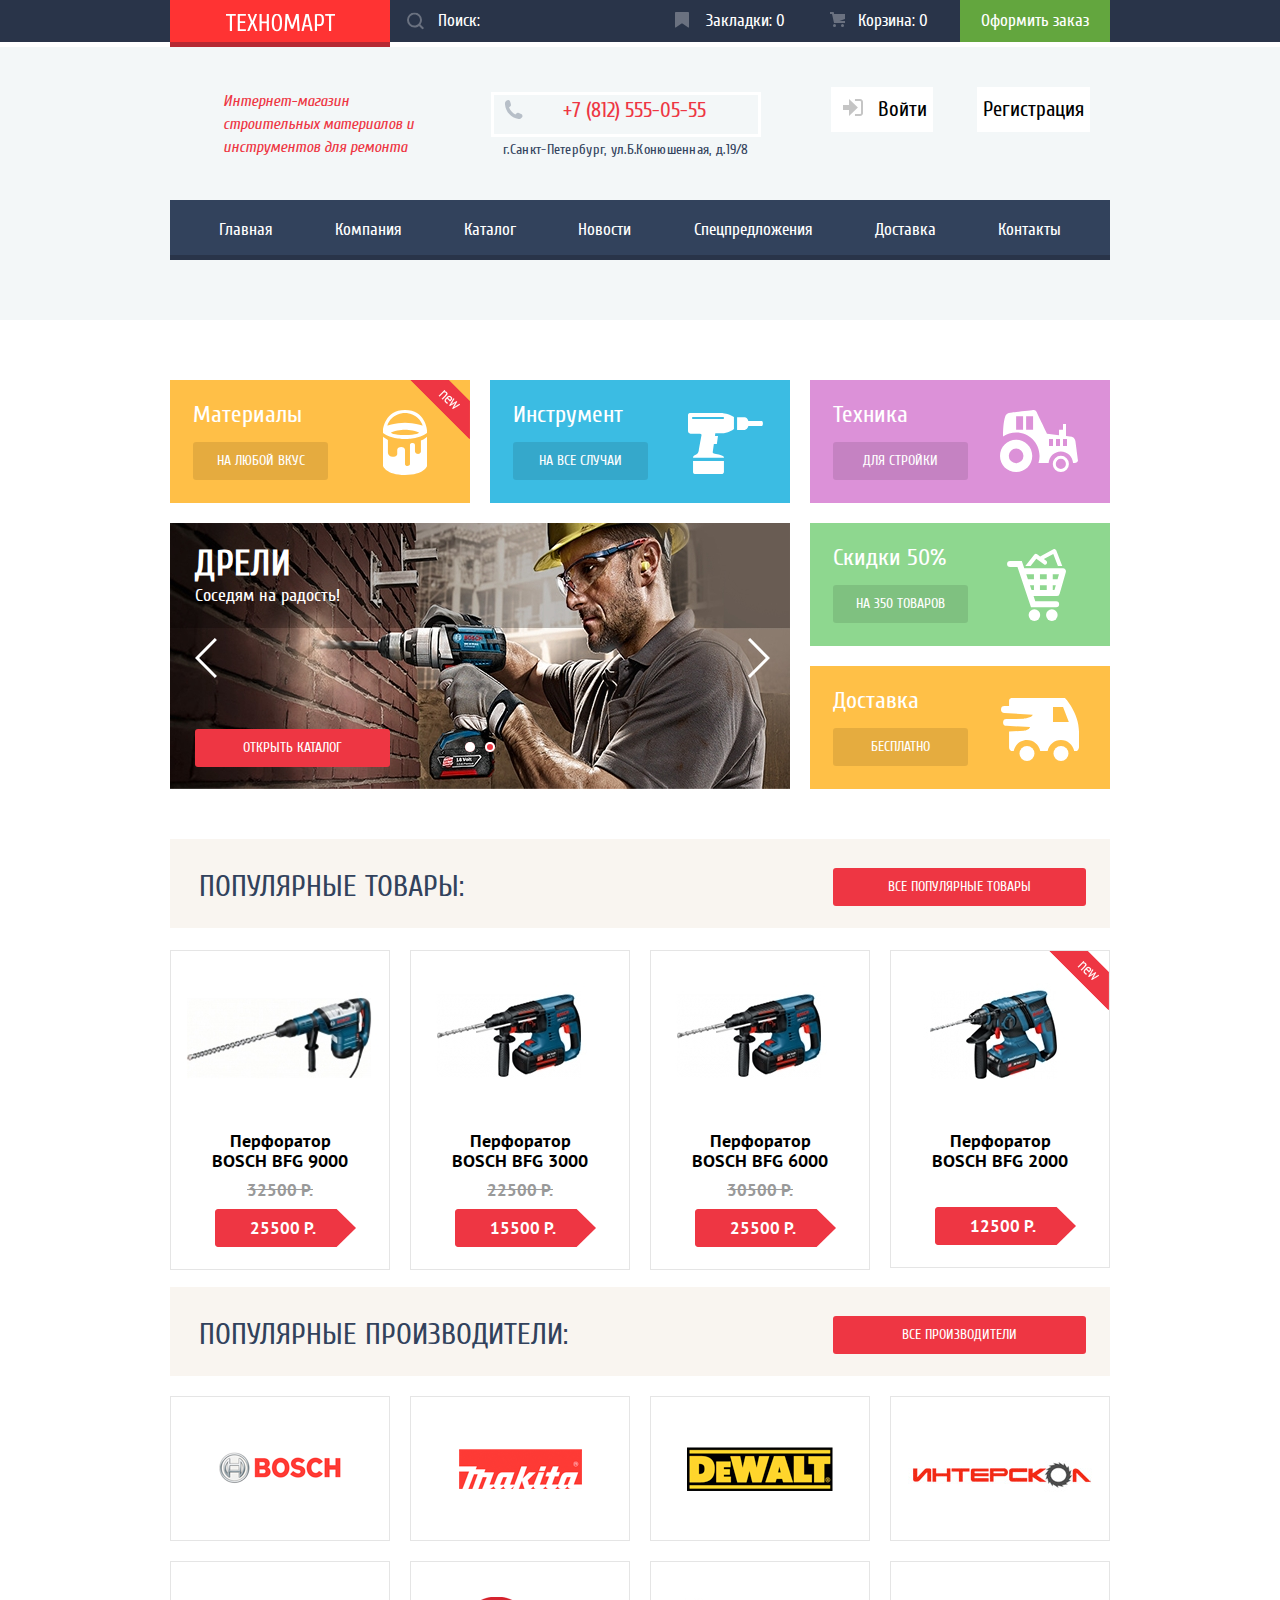
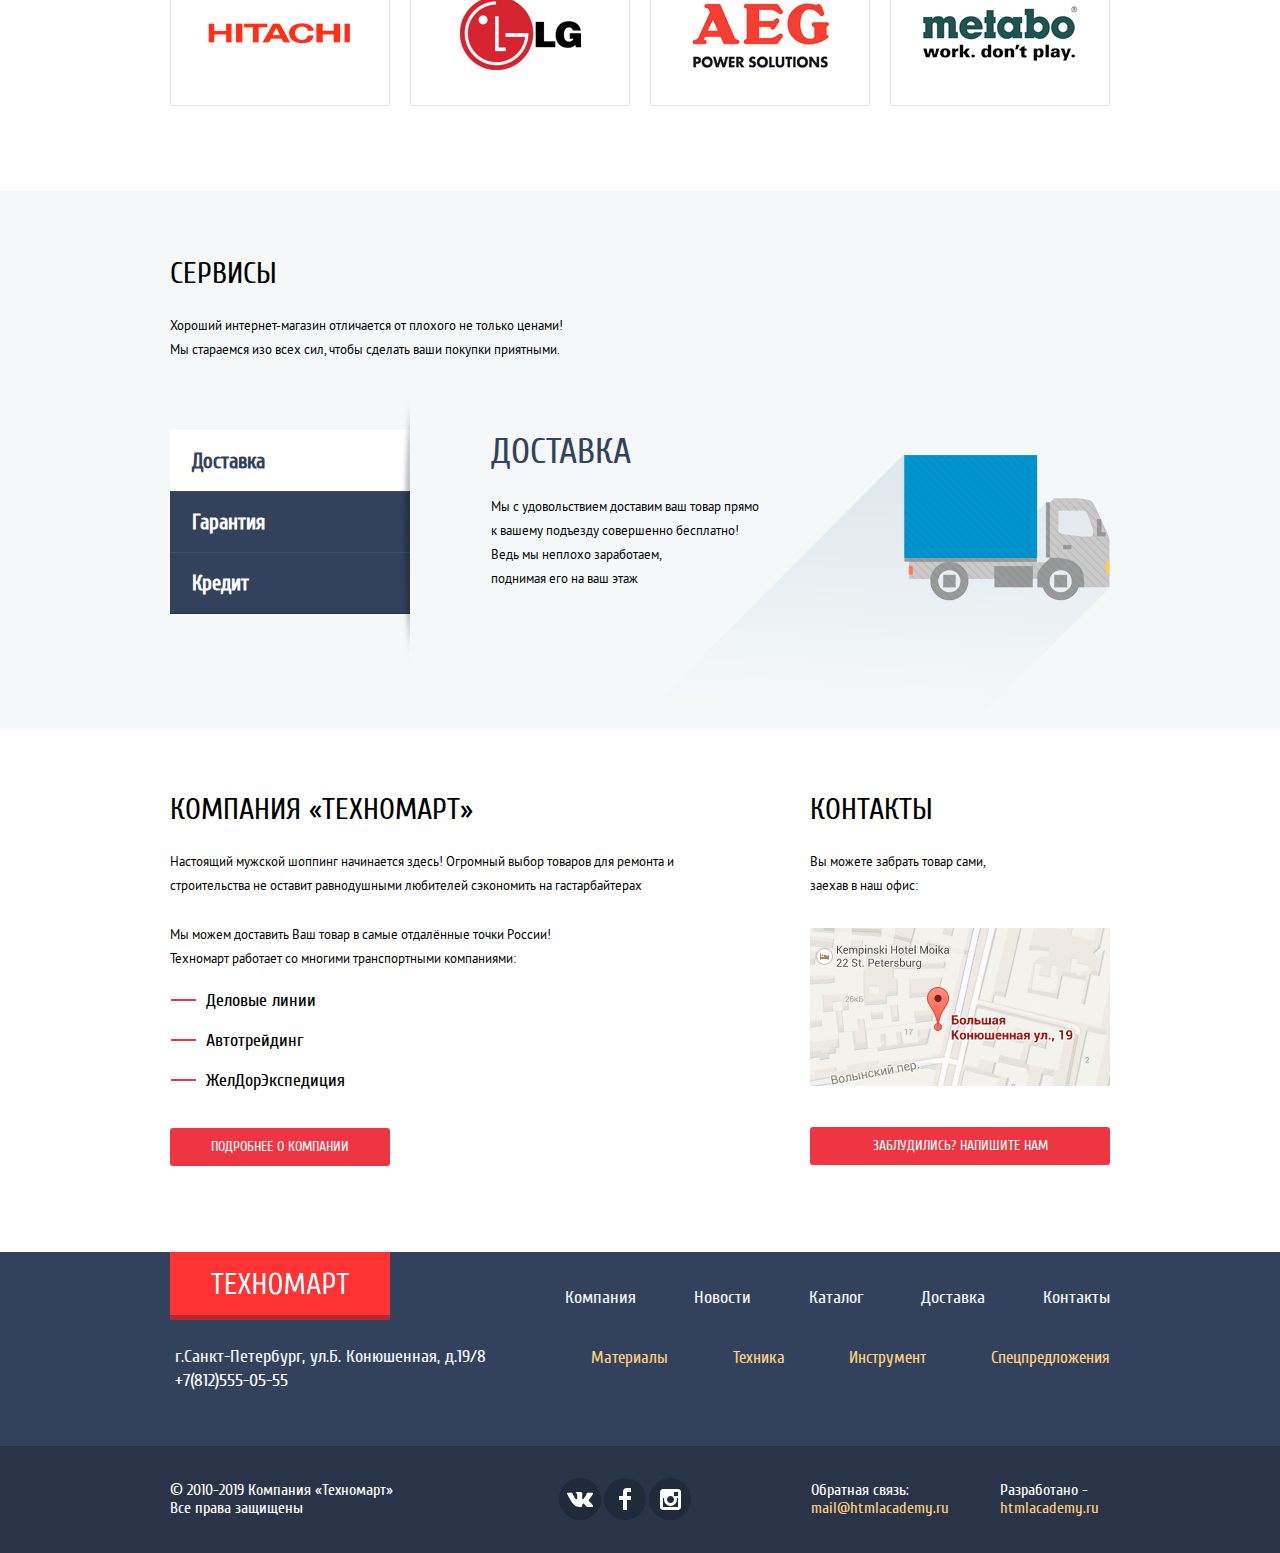
==== commit 81a426ca: "update 15.10 13-08" ====
--- a/index.html
+++ b/index.html
@@ -3,7 +3,7 @@
   <head>
     <meta charset="utf-8">
     <title>HTML Academy: Техномарт</title>
-    <link rel="stylesheet" href="css/normalize.css">
+    <link rel="stylesheet" href="css/normalize-min.css">
     <link rel="stylesheet" href="css/style-min.css">
   </head>
   <body>
@@ -81,6 +81,8 @@
             <a class="button red" href="catalog.html">Открыть Каталог</a>
             <span class="slider-button prev"></span>
             <span class="slider-button next"></span>
+            <span class="slider-indicator"></span>
+            <span class="slider-indicator next checked"></span>
           </div>
         </div>
         <div class="second-block">
@@ -218,7 +220,7 @@
           <h2>Контакты</h2>
           <p>Вы можете забрать товар сами, <br>заехав в наш офис:</p>
           <div class="map">
-            <a href="#">
+            <a href="https://goo.gl/maps/yj1944GEj7oJMHuT9">
               <img src="img/map.png" width="300" height="158" alt="Офис компании Техномарт по адресу г.Санкт-Петербург, ул.Большая Конюшенная, д.19/8">
             </a>
           </div>
--- a/css/style-min.css
+++ b/css/style-min.css
@@ -1 +1 @@
-@font-face{font-family:'Cuprum';font-style:normal;font-weight:400;src:local('Cuprum Regular'),local(Cuprum-Regular),url(../fonts/cuprum-v11-latin_cyrillic-regular.woff2) format("woff2"),url(../fonts/cuprum-v11-latin_cyrillic-regular.woff) format("woff"),url(../fonts/cuprum-v11-latin_cyrillic-regular.ttf) format("truetype"),url(../fonts/cuprum-v11-latin_cyrillic-regular.svg#Cuprum) format("svg")}@font-face{font-family:'Cuprum';font-style:italic;font-weight:400;src:local('Cuprum Italic'),local(Cuprum-Italic),url(../fonts/cuprum-v11-latin_cyrillic-italic.woff2) format("woff2"),url(../fonts/cuprum-v11-latin_cyrillic-italic.woff) format("woff"),url(../fonts/cuprum-v11-latin_cyrillic-italic.ttf) format("truetype"),url(../fonts/cuprum-v11-latin_cyrillic-italic.svg#Cuprum) format("svg")}@font-face{font-family:'PT Sans';font-style:normal;font-weight:400;src:local('PT Sans'),local('PT Sans regular'),url(../fonts/ptsans.woff2) format("woff2"),url(../fonts/ptsans.woff) format("woff"),}@font-face{font-family:'PT Sans';font-style:bold;font-weight:700;src:local('PT Sans'),local('PT Sans bold'),url(../fonts/ptsansbold.woff2) format("woff2"),url(../fonts/ptsansbold.woff) format("woff"),}@font-face{font-family:'Myriad Pro Regular';font-style:normal;font-weight:400;src:local(MyriadPro-Regular),local('MyriadPro Regular'),url(MyriadPro-Regular.eot) format("embedded-opentype"),url(MyriadPro-Regular.woff) format("woff")}@-webkit-keyframes shake{20%{top:52%}50%{top:50%;top:48%}100%{top:50%}}@keyframes shake{20%{top:52%}50%{top:50%;top:48%}100%{top:50%}}@-webkit-keyframes appearance{from{top:-10%}to{top:50%}}@keyframes appearance{from{top:-10%}to{top:50%}}*,::after,::before{-webkit-box-sizing:border-box;box-sizing:border-box}body{margin:0;padding:0;font-family:"Cuprum","Arial",sans-serif;font-weight:400;color:#000;font-size:17px;background-color:#fff}.visually-hidden:not(:focus):not(:active){position:absolute;width:1px;height:1px;margin:-1px;border:0;padding:0;clip:rect(0 0 0 0);overflow:hidden}.hidden{display:none}header{display:-webkit-box;display:-ms-flexbox;display:flex;-webkit-box-orient:vertical;-webkit-box-direction:normal;-ms-flex-direction:column;flex-direction:column;min-height:320px;background-color:#f3f7f8}main{position:relative}.container{width:940px;margin:0 auto}.container-footer{background-color:#32425c;width:940px;margin:0 auto}a{text-decoration:none}img{max-width:100%;height:auto}button{cursor:pointer}.main-navigation ul,.products ul,.popular-producers ul,.site-navigation ul,.footer-navigation ul,.services ul,.social ul,.breadcrumbs ul,form ul,.pagination ul,.popular-products ul{list-style:none;padding:0}.main-navigation{background-color:#293449}.main-navigation ul{display:-webkit-box;display:-ms-flexbox;display:flex;-webkit-box-pack:end;-ms-flex-pack:end;justify-content:flex-end;-webkit-box-flex:1;-ms-flex-positive:1;flex-grow:1;line-height:18px;margin:0}.main-navigation ul li{display:-webkit-box;display:-ms-flexbox;display:flex;-webkit-box-pack:center;-ms-flex-pack:center;justify-content:center;-webkit-box-align:center;-ms-flex-align:center;align-items:center}.main-navigation,.main-navigation a,.site-navigation a{color:#fff}.navigation{display:-webkit-box;display:-ms-flexbox;display:flex}.strip{min-height:5px;background-color:#fff}.logo-bottom{width:220px;height:5px;-webkit-box-shadow:inset 0 -5px 0 rgba(0,0,0,0.24);box-shadow:inset 0 -5px 0 rgba(0,0,0,0.24);background-color:#ee3643}.strip-footer{background-color:#32425c}.logo{display:-webkit-box;display:-ms-flexbox;display:flex;-webkit-box-pack:center;-ms-flex-pack:center;justify-content:center;-webkit-box-align:center;-ms-flex-align:center;align-items:center;background-color:#f33}.logo a{line-height:0}.logo:hover{background-color:#ca2c37}.logo:active{background-color:#ba2732}.logo-footer a{padding:20px 41px}.logo-header img{width:109px;height:19px;margin:13px 55px 10px 56px}.logo-footer img{width:138px;height:23px}.order-button a,.cart-button a,.bookmarks-button a{min-width:150px}.order-button a{text-align:center;padding:12px 5px;background-color:#63a63e}.order-button a:hover{background-color:#5fbb2d}.order-button a:active{background-color:#518534;opacity:.5}.bookmarks-button a{position:relative;padding:12px 25px 12px 5px;text-align:right}.bookmarks-button a:hover,.cart-button a:hover,.search-field a:hover{background-color:#212a3a}.bookmarks-button a:active,.cart-button a:active{opacity:.6}.bookmarks-button a::before{position:absolute;left:15px;width:14px;height:16px;background:url(../img/icon-bookmark.svg) no-repeat;opacity:.3;content:""}.cart-button a{position:relative;text-align:center;padding:12px 5px 12px 20px}.cart-button a::before{position:absolute;left:20px;width:15px;height:15px;background:url(../img/icon-cart.svg) no-repeat;opacity:.3;content:""}.noempty-button a,.noempty-button a:hover{background-color:#ee3643}label{position:relative}input[type=radio],input[type=checkbox]{display:none}input[type="checkbox"] + label::before{position:absolute;left:-35px;width:23px;height:23px;background:url(../img/checkbox-off.svg) no-repeat;content:""}input:checked[type="checkbox"] + label::before{background:url(../img/checkbox-on.svg) no-repeat}input[type="radio"] + label::before{position:absolute;left:-35px;width:25px;height:25px;background:url(../img/radio-off.svg) no-repeat;content:""}input:checked[type="radio"] + label::before{background:url(../img/radio-on.svg) no-repeat}label[for="search"]{position:absolute;top:12px;left:48px}.search-field{position:relative;-webkit-box-flex:1;-ms-flex-positive:1;flex-grow:1}.search-field form{width:100%}.search-field input{width:100%;height:42px;background-color:#293449;border:none;font-family:"Cuprum","Arial",sans-serif;font-size:17px;line-height:18px;padding-left:49px}.search-field input:focus{background-color:#fff;color:#000}.search-field input:focus + label{font-size:0}.search-field input:focus ~ svg path{fill:#ee3643}.search-field input:focus ~ svg{opacity:unset}.search-icon{position:absolute;left:17px;top:50%;-webkit-transform:translateY(-50%);-ms-transform:translateY(-50%);transform:translateY(-50%);opacity:.3}.header-information{display:-webkit-box;display:-ms-flexbox;display:flex;-webkit-box-align:start;-ms-flex-align:start;align-items:flex-start;padding-top:40px;-webkit-box-pack:justify;-ms-flex-pack:justify;justify-content:space-between;min-height:153px}.header-information div:nth-child(2){text-align:center}.shop-description{width:196px;line-height:23px;font-style:italic;font-size:16px;color:#ee3643;margin-left:53px;padding-top:3px;padding-right:3px}.shop-phone{position:relative;width:270px;min-height:45px;border:3px solid #fff;line-height:21px;color:#ee3643;font-size:21px;padding-top:5px;padding-left:17px;margin:0;margin-bottom:1px}.shop-phone a{text-decoration:none;color:#ee3643}.shop-phone::before{content:"";position:absolute;width:19px;height:19px;left:10px;background:url(../img/icon-phone.svg) no-repeat}.shop-address{color:#32425c;font-size:14px;line-height:24px;margin:0;letter-spacing:.3px}.signin,.signup,.user-data{font-size:21px;line-height:21px;background-color:#fff;border:none}.signin{display:-webkit-box;display:-ms-flexbox;display:flex;-webkit-box-align:start;-ms-flex-align:start;align-items:flex-start;position:relative;padding-top:12px;padding-bottom:12px;padding-left:12px;margin-bottom:25px;margin-right:10px}.signin svg{margin-right:15px}.signup{margin-bottom:25px;padding-top:12px;padding-bottom:12px}.signin:hover,.signup:hover,.signin:focus,.signup:focus{color:#ee3643}.signin:hover svg path{fill:#32425c}.signin:active,.signup:active,.user-info:active{opacity:.3}.user-info{min-width:299px}.login-info{min-width:299px;display:-webkit-box;display:-ms-flexbox;display:flex;-webkit-box-pack:justify;-ms-flex-pack:justify;justify-content:space-between;padding:0 20px}.user-info ul{display:-webkit-box;display:-ms-flexbox;display:flex;margin-top:5px;margin-bottom:0;list-style:none;padding-left:20px}.user-info li{position:relative}.user-info li:not(:first-child)::before{content:"";position:absolute;left:-10px;top:6px;width:4px;height:4px;border-radius:50%;background-color:#32425c}.user-info ul a{font-size:16px;line-height:18px;color:#32425c;text-decoration:underline;padding-right:25px}.user-info ul a:hover,.user-info ul a:focus{color:#ee3643}.user-info ul a:active{opacity:.3}.user-data{display:-webkit-box;display:-ms-flexbox;display:flex;padding:14px 10px 11px 13px;position:relative}.user-data a:hover svg path,.user-data svg:hover path{fill:#32425c}.user-name{padding-right:39px;padding-left:14px}.user-name a{color:#000}.site-navigation{background-color:#32425c;-webkit-box-shadow:inset 0 -5px 0 #293449;box-shadow:inset 0 -5px 0 #293449;line-height:17px}.site-navigation ul{display:-webkit-box;display:-ms-flexbox;display:flex;-ms-flex-pack:distribute;justify-content:space-around;-webkit-box-align:center;-ms-flex-align:center;align-items:center;-ms-flex-wrap:wrap;flex-wrap:wrap;margin:0;padding-left:18px;padding-right:18px}.site-navigation li{display:-webkit-box;display:-ms-flexbox;display:flex}.site-navigation a{padding:21px 31px 22px}.site-navigation a:hover{background-color:#293449}.site-navigation a:active{opacity:.5}.breadcrumbs ul{display:-webkit-box;display:-ms-flexbox;display:flex;position:relative;margin-top:19px;margin-left:57px}.breadcrumbs li{padding-right:39px;position:relative}.breadcrumbs a{font-family:"PT Sans","Arial",sans-serif;font-size:13px;color:#000;line-height:18px;text-transform:uppercase}.breadcrumbs ul::before{content:"";width:14px;height:12px;position:absolute;left:-55px;top:5px;background:url(../img/icon-home.svg) no-repeat}.breadcrumbs li::before{content:"";width:8px;height:12px;position:absolute;left:-20px;top:5px;background:url(../img/icon-right-small.svg) no-repeat}h1,h2,legend,fieldset{text-transform:uppercase}h1{color:#32425c;font-size:30px;line-height:30px}fieldset{position:relative;border:none;font-family:"PT Sans","Arial",sans-serif;margin:0;padding:0}fieldset label{line-height:20px;font-size:15px}fieldset input:disabled + label{color:rgba(0,0,0,0.4)}legend{font-family:"PT Sans","Arial",sans-serif;font-weight:700;line-height:30px;margin-bottom:15px}.prices-box{margin-bottom:40px}.prices-box::after{position:absolute;bottom:-25px;content:"";width:220px;height:1px;background-color:#e5e5e5}.producers-box{margin-bottom:20px}.producers-box ul{margin:0;padding-left:35px}.producers-box li{margin-bottom:20px}.producers-box::after{position:absolute;content:"";width:220px;height:1px;background-color:#e5e5e5}.battery-box{margin-bottom:58px}.battery-box ul{margin:0;padding-left:35px}.battery-box li{margin-bottom:20px}.show-products{width:140px;font-family:"PT Sans","Arial",sans-serif;font-size:13px;line-height:18px;border:1px solid #e5e5e5;background-color:#fff}.catalog{display:-webkit-box;display:-ms-flexbox;display:flex;-webkit-box-pack:justify;-ms-flex-pack:justify;justify-content:space-between}.catalog-title{padding-top:32px;padding-bottom:34px;padding-left:30px;background-color:#f2f6f8;margin-bottom:15px}.catalog-title h1{margin:0;font-weight:400}.products{display:-webkit-box;display:-ms-flexbox;display:flex;-webkit-box-orient:vertical;-webkit-box-direction:normal;-ms-flex-direction:column;flex-direction:column;width:700px}.products ul{padding:0;display:-webkit-box;display:-ms-flexbox;display:flex;-webkit-box-pack:justify;-ms-flex-pack:justify;justify-content:space-between;-ms-flex-wrap:wrap;flex-wrap:wrap;font-family:"PT Sans","Arial",sans-serif;font-weight:700;margin:0;margin-bottom:30px}.products h3{font-size:18px;line-height:20px}.item{font-family:"PT Sans","Arial",sans-serif;width:220px;border:1px solid #e5e5e5;position:relative;text-align:center;min-height:318px;margin-bottom:19px;display:-webkit-box;display:-ms-flexbox;display:flex;-webkit-box-orient:vertical;-webkit-box-direction:normal;-ms-flex-direction:column;flex-direction:column;-webkit-box-align:center;-ms-flex-align:center;align-items:center;height:100%;padding-bottom:5px}.item h3{width:160px;font-size:18px;font-weight:700;line-height:20px;color:#000;margin-top:10px;margin-bottom:0}.item-image{position:relative;width:218px;height:170px;margin:0 auto}.item:hover .item-buttons,.item:focus .item-buttons{opacity:1}.item-buttons:focus-within{opacity:1}.item-buttons{padding-top:43px;opacity:0;background-color:#fff;position:absolute;top:0;left:0;width:100%;height:100%}.item p{display:-webkit-box;display:-ms-flexbox;display:flex;-webkit-box-pack:center;-ms-flex-pack:center;justify-content:center;-webkit-box-align:center;-ms-flex-align:center;align-items:center;width:141px;height:38px;text-transform:uppercase;line-height:18px}.item .price{background-image:url(../img/red-button.svg);background-repeat:no-repeat;color:#fff;margin-top:auto;font-weight:700;margin-left:10px;padding-right:5px}.item .price-old{color:#999;text-decoration:line-through;font-weight:700;margin:0}.item button{position:relative;padding-top:10px;padding-bottom:10px;margin-bottom:8px;width:135px;border-radius:4px;font-family:"Cuprum","Arial",sans-serif;font-size:14px;line-height:18px;text-transform:uppercase}.item button:first-of-type::before{position:absolute;left:12px;content:"";width:15px;height:15px;opacity:.3;background:url(../img/icon-cart.svg) no-repeat}.item:hover{border:none;-webkit-box-shadow:0 10px 25px rgba(41,52,73,0.5);box-shadow:0 10px 25px rgba(41,52,73,0.5)}.catalog input{font-family:"PT Sans","Arial",sans-serif,"Arial",sans-serif;line-height:38px;text-transform:uppercase;text-align:center;border:none;background-color:#f7f3ec}.catalog input[type=number]{width:95px;height:38px;display:-webkit-box;display:-ms-flexbox;display:flex;-webkit-box-pack:justify;-ms-flex-pack:justify;justify-content:space-between;-webkit-box-align:center;-ms-flex-align:center;align-items:center}.catalog input[type='range']{display:none}.catalog .range{display:-webkit-box;display:-ms-flexbox;display:flex;position:relative;-webkit-box-pack:center;-ms-flex-pack:center;justify-content:center;-webkit-box-align:center;-ms-flex-align:center;align-items:center;background-color:#f7f3ec;height:80px;margin-bottom:9px}.catalog .range-slider{position:relative;width:180px;height:2px;background-color:#00ca74;background:-o-linear-gradient(45deg,#00ca74 80%,#d7dcde 80%);background:linear-gradient(45deg,#00ca74 80%,#d7dcde 80%)}.range-slider::before{position:absolute;top:-10px;content:"";width:20px;height:22px;border-radius:50%;-webkit-box-shadow:0 3px 7px 0 #e0ddd8;box-shadow:0 3px 7px 0 #e0ddd8;background-color:#fff}.range-slider::after{position:absolute;right:20px;top:-10px;content:"";width:20px;height:22px;border-radius:50%;-webkit-box-shadow:0 3px 7px 0 #e0ddd8;box-shadow:0 3px 7px 0 #e0ddd8;background-color:#fff}.range::before{content:"";position:absolute;left:27px;width:5px;height:5px;background-color:#ababab;border-radius:50%;z-index:2}.range::after{content:"";position:absolute;right:47px;width:5px;height:5px;background-color:#ababab;border-radius:50%;z-index:2}.price-range{display:-webkit-box;display:-ms-flexbox;display:flex;-webkit-box-pack:justify;-ms-flex-pack:justify;justify-content:space-between;-webkit-box-align:center;-ms-flex-align:center;align-items:center}.price-range span{position:relative}.price-range span::before{content:"";position:absolute;left:-3px;width:9px;height:1px;background-color:#000}.filter{width:220px}.filter-title{background-color:#f7f3ec;font-family:"PT Sans","Arial",sans-serif;padding-top:14px;padding-bottom:10px;padding-left:20px;text-transform:uppercase;margin-bottom:8px}.filter h3,.sort h3{font-weight:400;font-size:13px;line-height:18px;margin:0}.sort h3{margin-right:90px}.sort{display:-webkit-box;display:-ms-flexbox;display:flex;-webkit-box-pack:justify;-ms-flex-pack:justify;justify-content:space-between;-webkit-box-align:center;-ms-flex-align:center;align-items:center;width:100%;min-height:38px;background-color:#f7f3ec;font-family:"PT Sans","Arial",sans-serif;font-size:13px;text-transform:uppercase;padding:10px 17px 10px 20px;margin-bottom:21px}a.sort-type,a.sort-price,a.sort-functional{color:rgba(0,0,0,0.3);border-bottom:1px dotted #ee3643}a.sort-type:hover,a.sort-price:hover,a.sort-functional:hover,a.sort-type:focus,a.sort-price:focus,a.sort-functional:focus{color:#000;border-bottom-style:solid}.sort-types{display:-webkit-box;display:-ms-flexbox;display:flex;-ms-flex-wrap:wrap;flex-wrap:wrap;-ms-flex-preferred-size:348px;flex-basis:348px;-webkit-box-pack:justify;-ms-flex-pack:justify;justify-content:space-between}.sort-buttons{display:-webkit-box;display:-ms-flexbox;display:flex;min-width:43px;-webkit-box-pack:justify;-ms-flex-pack:justify;justify-content:space-between}.sort a:active,.sort a.active{border:none;color:#ee3643}.sort a svg{fill:#c5c5c5;border:none}a.active svg{fill:#ee3643}a:hover svg{fill:#000;border:none}.item-buttons button:first-of-type{color:#fff;border:none;-webkit-box-shadow:inset 0 -3px 0 #367315;box-shadow:inset 0 -3px 0 #367315;background-color:#63a63e}.item-buttons button:first-of-type:hover,.item-buttons button:first-of-type:focus{background-color:#5fbb2d}.item-buttons button:first-of-type:active{background-color:#518534}.item-buttons button:last-of-type{border:3px solid #63a63e;background-color:#fff;padding-top:7px;padding-bottom:7px}.item-buttons button:last-of-type:hover,.item-buttons button:last-of-type:focus{border-color:#32425c}.item-buttons button:last-of-type:active{opacity:.3}.pagination ul{display:-webkit-box;display:-ms-flexbox;display:flex;-webkit-box-pack:start;-ms-flex-pack:start;justify-content:flex-start;margin-bottom:60px;font-weight:400}.pagination li a{border:1px solid #e5e5e5;width:38px;color:#000;font-family:"PT Sans","Arial",sans-serif;font-size:13px;line-height:18px;margin-right:10px}.pagination li a:hover,.pagination li a:focus{border-color:#bdc6ca}.pagination li a:active,.pagination a.current{border-color:#ee3643}.pagination li:last-of-type a{width:138px}.pagination a.current{color:#fff;background-color:#ee3643}.pagination a.current:hover{border-color:#ee3643}.product-info-footer{background-color:#f2f6f8;padding-top:63px;padding-bottom:68px;padding-left:5px}.product-info-footer p,.product-info-footer h2{margin:0;font-weight:400}.product-info-footer h2{margin-bottom:25px}h2{font-size:30px;line-height:30px;text-transform:uppercase}.services{background-color:#f4f8f9;padding-top:43px;margin-bottom:40px}.services .container{position:relative}.services > div{display:-webkit-box;display:-ms-flexbox;display:flex;-ms-flex-wrap:wrap;flex-wrap:wrap}.services h2{font-weight:400}.services h3{font-size:36px;color:#32425c;line-height:36px;text-transform:uppercase;font-weight:400}.services-info{width:100%;margin-bottom:20px}.delivery-info{position:absolute;right:0;top:200px;min-width:619px;min-height:282px;background:url(../img/layer_131.png) no-repeat;background-position:100% 100%}.garanty-info{position:absolute;right:0;top:200px;min-width:619px;min-height:282px;background:url(../img/layer_130.png) no-repeat;background-position:100% 100%}.credit-info{position:absolute;right:0;top:200px;min-width:619px;min-height:282px;background:url(../img/layer_119.png) no-repeat;background-position:100% 100%}.delivery-info h3,.garanty-info h3,.credit-info h3{margin-bottom:25px;margin-top:0}.service-menu{position:relative;margin-bottom:100px}.service-menu ul{margin-top:35px}.service-menu li{display:-webkit-box;display:-ms-flexbox;display:flex;-webkit-box-align:center;-ms-flex-align:center;align-items:center;width:240px}.service-menu a{color:#fff;padding-top:16px;padding-bottom:15px;-webkit-box-flex:1;-ms-flex-positive:1;flex-grow:1;line-height:30px;padding-left:22px;font-size:21px;font-weight:700;background-color:#32425c;-webkit-box-shadow:0 1px 0 #293449,inset 0 1px 0 #405069;box-shadow:0 1px 0 #293449,inset 0 1px 0 #405069}.service-menu a.current{background-color:#fff;color:#32425c;-webkit-box-shadow:0 1px 0 #ffffff,inset 0 1px 0 #fff;box-shadow:0 1px 0 #ffffff,inset 0 1px 0 #fff}.service-menu a:hover:not(.current){background-color:#293449;color:#fff}.service-menu li a:active{-webkit-box-shadow:0 1px 0 #ffffff,inset 0 1px 0 #fff;box-shadow:0 1px 0 #ffffff,inset 0 1px 0 #fff;background-color:#fff;color:#32425c}.service-menu::before{position:absolute;content:"";width:10px;height:279px;background:url(../img/layer_118.png) no-repeat;left:230px}.shop-info{position:relative;display:-webkit-box;display:-ms-flexbox;display:flex;-webkit-box-pack:justify;-ms-flex-pack:justify;justify-content:space-between;margin-bottom:86px}.shop-info div:first-of-type{width:519px}.shop-info div:first-of-type a{width:220px}.shop-info div:last-of-type{width:300px}.shop-info p,.services p,.product-info-footer p{font-family:"PT Sans","Arial",sans-serif,sans-serif;font-size:13px;line-height:24px}.shop-info p{margin-top:13px}.shop-info div:first-child p:first-of-type{margin-bottom:25px}.shop-info div:last-child p:first-of-type{margin-bottom:30px}.shop-info ul{list-style:none;margin-top:20px;padding-left:36px}.shop-info a{color:#fff;font-size:14px;text-transform:uppercase;line-height:18px}.shop-info li{position:relative;font-size:18px;line-height:20px;padding-bottom:20px}.shop-info li::before{position:absolute;content:"";top:8px;left:-35px;width:25px;border-bottom:2px solid #ee3643}.shop-info h2{font-weight:400}.shop-contacts{margin-top:5px;margin-left:10px;padding-left:12px}.shop-info .shop-contacts p{margin-bottom:30px}.shop-map .map{margin-bottom:36px}.map-modal{position:fixed;top:50%;margin-left:50%;-webkit-transform:translate(-50%,-50%);-ms-transform:translate(-50%,-50%);transform:translate(-50%,-50%)}.map-modal iframe{width:940px;height:447px;-webkit-box-shadow:0 0 8px 1px #2f2a2b;box-shadow:0 0 8px 1px #2f2a2b;border:0}.map-modal .modal-close{top:9px;left:911px}.modal-close{position:absolute;width:21px;height:21px;background:url(../img/icon-close.svg) no-repeat;border:0;cursor:pointer}.footer-navigation{background-color:#32425c;padding-bottom:35px}.footer-navigation > div{display:-webkit-box;display:-ms-flexbox;display:flex;-webkit-box-pack:justify;-ms-flex-pack:justify;justify-content:space-between}.first-nav,.second-nav{-webkit-box-flex:1;-ms-flex-positive:1;flex-grow:1;display:-webkit-box;display:-ms-flexbox;display:flex;-webkit-box-pack:justify;-ms-flex-pack:justify;justify-content:space-between;margin:0}.first-nav{-webkit-box-align:end;-ms-flex-align:end;align-items:flex-end;margin-left:175px;margin-bottom:5px}.second-nav{-webkit-box-align:center;-ms-flex-align:center;align-items:center;margin-left:105px;margin-bottom:15px}.first-nav a{color:#f1f5f7;font-size:18px;line-height:24px}.footer-navigation p{color:#f3f7f9;line-height:24px;font-size:18px}.footer-navigation a:hover,.footer-navigation a:focus{text-decoration:underline}.footer-navigation a:active{opacity:.5}.second-nav a{color:#ffd180}.footer-address{margin-top:25px;margin-left:5px}.footer-address a{display:block;color:#fff;text-decoration:none}.footer-copyright{margin-right:166px}.footer-feedback{margin-right:51px}.social{background-color:#293449;color:#fff;font-size:16px;line-height:18px}.social .container{min-height:107px;display:-webkit-box;display:-ms-flexbox;display:flex;-webkit-box-align:center;-ms-flex-align:center;align-items:center}.social p{margin:0}.social a{color:#ffd180}.social a:hover,.social a:focus{text-decoration:underline}.social a:active{color:#ee3643}.social-icons{display:-webkit-box;display:-ms-flexbox;display:flex;-webkit-box-pack:justify;-ms-flex-pack:justify;justify-content:space-between;margin-right:117px}.social-icons a{display:-webkit-box;display:-ms-flexbox;display:flex;-webkit-box-pack:center;-ms-flex-pack:center;justify-content:center;-webkit-box-align:center;-ms-flex-align:center;align-items:center;width:42px;height:42px;border-radius:50%;background-color:#212a3a;margin-right:3px}.social-icons a:hover,.social-icons a:focus{background-color:#ee3643}.banners-group{display:-webkit-box;display:-ms-flexbox;display:flex;-webkit-box-pack:justify;-ms-flex-pack:justify;justify-content:space-between;-ms-flex-wrap:wrap;flex-wrap:wrap;padding-top:60px;padding-bottom:30px}.banners-group div div{font-size:24px;line-height:30px;color:#fff;width:300px;height:123px;margin-bottom:20px}.banners-group div a{width:135px;font-size:14px;color:#fff;line-height:18px;text-transform:uppercase}.banners-group .first-block,.banners-group .second-block{display:-webkit-box;display:-ms-flexbox;display:flex;-ms-flex-wrap:wrap;flex-wrap:wrap}.first-block{width:620px;-webkit-box-pack:justify;-ms-flex-pack:justify;justify-content:space-between}.second-block{width:300px;-ms-flex-line-pack:justify;align-content:space-between}.first-block p,.second-block p{margin:0 0 12px}.first-block div,.second-block div{padding:20px 22px 22px 23px}.banners-group .forth{display:-webkit-box;display:-ms-flexbox;display:flex;-webkit-box-orient:vertical;-webkit-box-direction:normal;-ms-flex-direction:column;flex-direction:column;width:620px;min-height:266px;padding-top:23px;padding-bottom:22px;padding-left:25px}.banners-group .forth .title{margin-bottom:2px;letter-spacing:.7px}.banners-group .forth a{width:195px;margin-top:auto}.first{background-color:#ffbf47;background-image:url(../img/icon-1.svg),url(../img/new_flag.png);background-repeat:no-repeat;background-position:213px 30px,top right}.second{background-color:#3bbce3;background-image:url(../img/icon-2.svg);background-repeat:no-repeat;background-position:198px 33px}.third{background-color:#dc91d8;background-image:url(../img/icon-3.svg);background-repeat:no-repeat;background-position:190px 30px}.forth{position:relative;background-repeat:no-repeat;background-image:url(../img/layer_99.jpg);background-color:#685c53}.forth.change-slide{background-image:url(../img/layer_98.jpg)}.forth .title{font-size:36px;line-height:36px;font-weight:700;text-transform:uppercase}.forth .slogan{font-size:18px;line-height:24px}.forth .slider-button{position:absolute;display:block;top:115px;width:22px;height:40px;cursor:pointer}.slider-button.next{right:20px;background:url(../img/icon-right.svg) no-repeat}.slider-button.prev{background:url(../img/icon-left.svg) no-repeat}.fifth{background-color:#8ed78f;background-image:url(../img/icon-4.svg);background-repeat:no-repeat;background-position:197px 26px}.sixth{background-color:#ffc047;background-image:url(../img/icon-5.svg);background-repeat:no-repeat;background-position:191px 32px}.new-flag::before{position:absolute;z-index:1;right:0;content:"";width:60px;height:59px;background:url(../img/new_flag.png) no-repeat}a.red{background-color:#ee3643;font-size:14px;color:#fff;line-height:18px;text-transform:uppercase}.button{display:-webkit-box;display:-ms-flexbox;display:flex;padding-top:10px;padding-bottom:10px;-webkit-box-pack:center;-ms-flex-pack:center;justify-content:center;-webkit-box-align:center;-ms-flex-align:center;align-items:center;border-radius:3px;text-transform:uppercase}a.red:hover,a.red:focus{background-color:#ca2c37}a.red:active{background-color:#ba2732}a.grey{background-color:rgba(0,0,0,0.1)}a.grey:hover,a.grey:focus{background-color:rgba(0,0,0,0.2)}a.grey:active{background-color:rgba(0,0,0,0.3)}.popular-products h2,.popular-producers h2{font-weight:400;color:#32425c}.popular-products > div a,.popular-producers > div a{margin-right:24px;width:253px}.popular-products ul{display:-webkit-box;display:-ms-flexbox;display:flex;-ms-flex-wrap:wrap;flex-wrap:wrap;-webkit-box-pack:justify;-ms-flex-pack:justify;justify-content:space-between;margin-top:22px}.popular-products > div,.popular-producers > div{display:-webkit-box;display:-ms-flexbox;display:flex;-webkit-box-pack:justify;-ms-flex-pack:justify;justify-content:space-between;-webkit-box-align:center;-ms-flex-align:center;align-items:center;background-color:#f9f5f0;min-height:89px;padding-left:29px;padding-top:7px;margin-bottom:20px}.popular-producers ul{display:-webkit-box;display:-ms-flexbox;display:flex;-webkit-box-pack:justify;-ms-flex-pack:justify;justify-content:space-between;-ms-flex-line-pack:justify;align-content:space-between;min-height:310px;-ms-flex-wrap:wrap;flex-wrap:wrap;margin:0;margin-bottom:85px}.popular-producers li{display:-webkit-box;display:-ms-flexbox;display:flex;width:220px;min-height:145px;border:1px solid #e5e5e5;-webkit-box-pack:center;-ms-flex-pack:center;justify-content:center;-webkit-box-align:center;-ms-flex-align:center;align-items:center}.popular-products li.item{margin-bottom:0}.popular-producers li a{display:-webkit-box;display:-ms-flexbox;display:flex;-webkit-box-pack:center;-ms-flex-pack:center;justify-content:center;-webkit-box-align:center;-ms-flex-align:center;align-items:center;height:100%;width:100%}.popular-producers li a:hover{-webkit-box-shadow:0 10px 25px rgba(41,52,73,0.5);box-shadow:0 10px 25px rgba(41,52,73,0.5);border:none}.popular-producers li a:active{opacity:.3}.cart-modal,.feedback-modal{position:fixed;background-color:#fff;top:50%;margin-left:50%;margin-right:50%;-webkit-transform:translate(-50%,-50%);-ms-transform:translate(-50%,-50%);transform:translate(-50%,-50%);width:620px;-webkit-box-shadow:0 20px 40px rgba(41,52,73,0.75);box-shadow:0 20px 40px rgba(41,52,73,0.75)}.cart-modal{min-height:282px;z-index:2}.feedback-modal{min-height:430px}.modal-shake{-webkit-animation-name:shake;animation-name:shake;-webkit-animation-duration:.5s;animation-duration:.5s;-webkit-animation-iteration-count:2;animation-iteration-count:2}.modal-appearance{-webkit-animation-name:appearance;animation-name:appearance;-webkit-animation-duration:1s;animation-duration:1s}.cart-modal div:first-child,.feedback-modal > div:first-of-type{height:7px;background-color:#ee3643}.cart-modal .action-buttons,.feedback-modal .action-buttons{display:-webkit-box;display:-ms-flexbox;display:flex;-webkit-box-pack:center;-ms-flex-pack:center;justify-content:center;background-color:#f1f1f1;padding:37px 80px;text-transform:uppercase}.cart-modal .modal-close{right:9px;top:16px}.feedback-modal form{display:-webkit-box;display:-ms-flexbox;display:flex;-ms-flex-wrap:wrap;flex-wrap:wrap;-webkit-box-pack:justify;-ms-flex-pack:justify;justify-content:space-between;min-height:311px;padding:45px 80px 37px}.feedback-modal form input{min-width:220px;font-family:"PT Sans","Arial",sans-serif;font-size:13px;line-height:18px;padding:8px;padding-left:10px;border:2px solid #dee3e4;border-radius:3px}.feedback-modal form input::-webkit-input-placeholder{color:#a9a9a9}.feedback-modal form input::-moz-placeholder{color:#a9a9a9}.feedback-modal form input:-ms-input-placeholder{color:#a9a9a9}.feedback-modal form input::-ms-input-placeholder{color:#a9a9a9}.feedback-modal form input::placeholder{color:#a9a9a9}.feedback-modal form textarea{width:100%;font-family:"PT Sans","Arial",sans-serif;font-size:13px;line-height:18px;min-height:114px;padding:8px;padding-left:10px;border:2px solid #dee3e4;border-radius:3px}.feedback-modal label{margin-bottom:10px}.user-firstname,.user-email,.user-message{display:-webkit-box;display:-ms-flexbox;display:flex;-webkit-box-orient:vertical;-webkit-box-direction:normal;-ms-flex-direction:column;flex-direction:column;-webkit-box-align:start;-ms-flex-align:start;align-items:flex-start}.user-message{width:100%;margin-top:20px}.action-buttons a{margin-right:20px;min-width:220px;padding-left:5px;padding-right:5px}.action-buttons button{font-size:14px;font-family:"Cuprum","Arial",sans-serif;line-height:18px;min-width:220px;padding-left:5px;padding-right:5px;border:none;cursor:pointer}.cart-modal button{background-color:#fff}.feedback-modal button{background-color:#ee3643;color:#fff;width:100%}.feedback-modal .modal-close{right:9px;top:16px}.poduct-to-cart{background:url(../img/icon-mark.svg) no-repeat;background-position:81px 50%;padding-top:68px;padding-bottom:68px}.poduct-to-cart h2{margin:0;margin-left:179px;text-transform:none;font-weight:400}+@font-face{font-family:'Cuprum';font-style:normal;font-weight:400;src:local('Cuprum Regular'),local(Cuprum-Regular),url(../fonts/cuprum-v11-latin_cyrillic-regular.woff2) format("woff2"),url(../fonts/cuprum-v11-latin_cyrillic-regular.woff) format("woff"),url(../fonts/cuprum-v11-latin_cyrillic-regular.ttf) format("truetype"),url(../fonts/cuprum-v11-latin_cyrillic-regular.svg#Cuprum) format("svg")}@font-face{font-family:'Cuprum';font-style:italic;font-weight:400;src:local('Cuprum Italic'),local(Cuprum-Italic),url(../fonts/cuprum-v11-latin_cyrillic-italic.woff2) format("woff2"),url(../fonts/cuprum-v11-latin_cyrillic-italic.woff) format("woff"),url(../fonts/cuprum-v11-latin_cyrillic-italic.ttf) format("truetype"),url(../fonts/cuprum-v11-latin_cyrillic-italic.svg#Cuprum) format("svg")}@font-face{font-family:'PT Sans';font-style:normal;font-weight:400;src:local('PT Sans'),local('PT Sans regular'),url(../fonts/ptsans.woff2) format("woff2"),url(../fonts/ptsans.woff) format("woff"),}@font-face{font-family:'PT Sans';font-style:bold;font-weight:700;src:local('PT Sans'),local('PT Sans bold'),url(../fonts/ptsansbold.woff2) format("woff2"),url(../fonts/ptsansbold.woff) format("woff"),}@font-face{font-family:'Myriad Pro Regular';font-style:normal;font-weight:400;src:local(MyriadPro-Regular),local('MyriadPro Regular'),url(MyriadPro-Regular.eot) format("embedded-opentype"),url(MyriadPro-Regular.woff) format("woff")}@-webkit-keyframes shake{20%{top:52%}50%{top:50%;top:48%}100%{top:50%}}@keyframes shake{20%{top:52%}50%{top:50%;top:48%}100%{top:50%}}@-webkit-keyframes appearance{from{top:-10%}to{top:50%}}@keyframes appearance{from{top:-10%}to{top:50%}}*,::after,::before{-webkit-box-sizing:border-box;box-sizing:border-box}body{margin:0;padding:0;font-family:"Cuprum","Arial",sans-serif;font-weight:400;color:#000;font-size:17px;background-color:#fff}.visually-hidden:not(:focus):not(:active){position:absolute;width:1px;height:1px;margin:-1px;border:0;padding:0;clip:rect(0 0 0 0);overflow:hidden}.hidden{display:none}header{display:-webkit-box;display:-ms-flexbox;display:flex;-webkit-box-orient:vertical;-webkit-box-direction:normal;-ms-flex-direction:column;flex-direction:column;min-height:320px;background-color:#f3f7f8}main{position:relative}.container{width:940px;margin:0 auto}.container-footer{background-color:#32425c;width:940px;margin:0 auto}a{text-decoration:none}img{max-width:100%;height:auto}button{cursor:pointer}.main-navigation ul,.products ul,.popular-producers ul,.site-navigation ul,.footer-navigation ul,.services ul,.social ul,.breadcrumbs ul,form ul,.pagination ul,.popular-products ul{list-style:none;padding:0}.main-navigation{background-color:#293449}.main-navigation ul{display:-webkit-box;display:-ms-flexbox;display:flex;-webkit-box-pack:end;-ms-flex-pack:end;justify-content:flex-end;-webkit-box-flex:1;-ms-flex-positive:1;flex-grow:1;line-height:18px;margin:0}.main-navigation ul li{display:-webkit-box;display:-ms-flexbox;display:flex;-webkit-box-pack:center;-ms-flex-pack:center;justify-content:center;-webkit-box-align:center;-ms-flex-align:center;align-items:center}.main-navigation,.main-navigation a,.site-navigation a{color:#fff}.navigation{display:-webkit-box;display:-ms-flexbox;display:flex}.strip{min-height:5px;background-color:#fff}.logo-bottom{width:220px;height:5px;-webkit-box-shadow:inset 0 -5px 0 rgba(0,0,0,0.24);box-shadow:inset 0 -5px 0 rgba(0,0,0,0.24);background-color:#ee3643}.strip-footer{background-color:#32425c}.logo{display:-webkit-box;display:-ms-flexbox;display:flex;-webkit-box-pack:center;-ms-flex-pack:center;justify-content:center;-webkit-box-align:center;-ms-flex-align:center;align-items:center;background-color:#f33}.logo a{line-height:0}.logo:hover{background-color:#ca2c37}.logo:active{background-color:#ba2732}.logo-footer a{padding:20px 41px}.logo-header img{width:109px;height:19px;margin:13px 55px 10px 56px}.logo-footer img{width:138px;height:23px}.order-button a,.cart-button a,.bookmarks-button a{min-width:150px}.order-button a{text-align:center;padding:12px 5px;background-color:#63a63e}.order-button a:hover{background-color:#5fbb2d}.order-button a:active{background-color:#518534;opacity:.5}.bookmarks-button a{position:relative;padding:12px 25px 12px 5px;text-align:right}.bookmarks-button a:hover,.cart-button a:hover,.search-field a:hover{background-color:#212a3a}.bookmarks-button a:active,.cart-button a:active{opacity:.6}.bookmarks-button a::before{position:absolute;left:15px;width:14px;height:16px;background:url(../img/icon-bookmark.svg) no-repeat;opacity:.3;content:""}.cart-button a{position:relative;text-align:center;padding:12px 5px 12px 20px}.cart-button a::before{position:absolute;left:20px;width:15px;height:15px;background:url(../img/icon-cart.svg) no-repeat;opacity:.3;content:""}.noempty-button a,.noempty-button a:hover{background-color:#ee3643}label{position:relative}input[type=radio],input[type=checkbox]{display:none}input[type="checkbox"] + label::before{position:absolute;left:-35px;width:23px;height:23px;background:url(../img/checkbox-off.svg) no-repeat;content:""}input:checked[type="checkbox"] + label::before{background:url(../img/checkbox-on.svg) no-repeat}input[type="radio"] + label::before{position:absolute;left:-35px;width:25px;height:25px;background:url(../img/radio-off.svg) no-repeat;content:""}input:checked[type="radio"] + label::before{background:url(../img/radio-on.svg) no-repeat}label[for="search"]{position:absolute;top:12px;left:48px}.search-field{position:relative;-webkit-box-flex:1;-ms-flex-positive:1;flex-grow:1}.search-field form{width:100%}.search-field input{width:100%;height:42px;background-color:#293449;border:none;font-family:"Cuprum","Arial",sans-serif;font-size:17px;line-height:18px;padding-left:49px}.search-field input:focus{background-color:#fff;color:#000}.search-field input:focus + label{font-size:0}.search-field input:focus ~ svg path{fill:#ee3643}.search-field input:focus ~ svg{opacity:unset}.search-icon{position:absolute;left:17px;top:50%;-webkit-transform:translateY(-50%);-ms-transform:translateY(-50%);transform:translateY(-50%);opacity:.3}.header-information{display:-webkit-box;display:-ms-flexbox;display:flex;-webkit-box-align:start;-ms-flex-align:start;align-items:flex-start;padding-top:40px;-webkit-box-pack:justify;-ms-flex-pack:justify;justify-content:space-between;min-height:153px}.header-information div:nth-child(2){text-align:center}.shop-description{width:196px;line-height:23px;font-style:italic;font-size:16px;color:#ee3643;margin-left:53px;padding-top:3px;padding-right:3px}.shop-phone{position:relative;width:270px;min-height:45px;border:3px solid #fff;line-height:21px;color:#ee3643;font-size:21px;padding-top:5px;padding-left:17px;margin:0;margin-bottom:1px}.shop-phone a{text-decoration:none;color:#ee3643}.shop-phone::before{content:"";position:absolute;width:19px;height:19px;left:10px;background:url(../img/icon-phone.svg) no-repeat}.shop-address{color:#32425c;font-size:14px;line-height:24px;margin:0;letter-spacing:.3px}.signin,.signup,.user-data{font-size:21px;line-height:21px;background-color:#fff;border:none}.signin{display:-webkit-box;display:-ms-flexbox;display:flex;-webkit-box-align:start;-ms-flex-align:start;align-items:flex-start;position:relative;padding-top:12px;padding-bottom:12px;padding-left:12px;margin-bottom:25px;margin-right:10px}.signin svg{margin-right:15px}.signup{margin-bottom:25px;padding-top:12px;padding-bottom:12px}.signin:hover,.signup:hover,.signin:focus,.signup:focus{color:#ee3643}.signin:hover svg path{fill:#32425c}.signin:active,.signup:active,.user-info:active{opacity:.3}.user-info{min-width:299px}.login-info{min-width:299px;display:-webkit-box;display:-ms-flexbox;display:flex;-webkit-box-pack:justify;-ms-flex-pack:justify;justify-content:space-between;padding:0 20px}.user-info ul{display:-webkit-box;display:-ms-flexbox;display:flex;margin-top:5px;margin-bottom:0;list-style:none;padding-left:20px}.user-info li{position:relative}.user-info li:not(:first-child)::before{content:"";position:absolute;left:-10px;top:6px;width:4px;height:4px;border-radius:50%;background-color:#32425c}.user-info ul a{font-size:16px;line-height:18px;color:#32425c;text-decoration:underline;padding-right:25px}.user-info ul a:hover,.user-info ul a:focus{color:#ee3643}.user-info ul a:active{opacity:.3}.user-data{display:-webkit-box;display:-ms-flexbox;display:flex;padding:14px 10px 11px 13px;position:relative}.user-data a:hover svg path,.user-data svg:hover path{fill:#32425c}.user-name{padding-right:39px;padding-left:14px}.user-name a{color:#000}.site-navigation{background-color:#32425c;-webkit-box-shadow:inset 0 -5px 0 #293449;box-shadow:inset 0 -5px 0 #293449;line-height:17px}.site-navigation ul{display:-webkit-box;display:-ms-flexbox;display:flex;-ms-flex-pack:distribute;justify-content:space-around;-webkit-box-align:center;-ms-flex-align:center;align-items:center;-ms-flex-wrap:wrap;flex-wrap:wrap;margin:0;padding-left:18px;padding-right:18px}.site-navigation li{display:-webkit-box;display:-ms-flexbox;display:flex}.site-navigation a{padding:21px 31px 22px}.site-navigation a:hover{background-color:#293449}.site-navigation a:active{opacity:.5}.breadcrumbs ul{display:-webkit-box;display:-ms-flexbox;display:flex;position:relative;margin-top:19px;margin-left:57px}.breadcrumbs li{padding-right:39px;position:relative}.breadcrumbs a{font-family:"PT Sans","Arial",sans-serif;font-size:13px;color:#000;line-height:18px;text-transform:uppercase}.breadcrumbs ul::before{content:"";width:14px;height:12px;position:absolute;left:-55px;top:5px;background:url(../img/icon-home.svg) no-repeat}.breadcrumbs li::before{content:"";width:8px;height:12px;position:absolute;left:-20px;top:5px;background:url(../img/icon-right-small.svg) no-repeat}h1,h2,legend,fieldset{text-transform:uppercase}h1{color:#32425c;font-size:30px;line-height:30px}fieldset{position:relative;border:none;font-family:"PT Sans","Arial",sans-serif;margin:0;padding:0}fieldset label{line-height:20px;font-size:15px}fieldset input:disabled + label{color:rgba(0,0,0,0.4)}legend{font-family:"PT Sans","Arial",sans-serif;font-weight:700;line-height:30px;margin-bottom:15px}.prices-box{margin-bottom:40px}.prices-box::after{position:absolute;bottom:-25px;content:"";width:220px;height:1px;background-color:#e5e5e5}.producers-box{margin-bottom:20px}.producers-box ul{margin:0;padding-left:35px}.producers-box li{margin-bottom:20px}.producers-box::after{position:absolute;content:"";width:220px;height:1px;background-color:#e5e5e5}.battery-box{margin-bottom:58px}.battery-box ul{margin:0;padding-left:35px}.battery-box li{margin-bottom:20px}.show-products{width:140px;font-family:"PT Sans","Arial",sans-serif;font-size:13px;line-height:18px;border:1px solid #e5e5e5;background-color:#fff}.catalog{display:-webkit-box;display:-ms-flexbox;display:flex;-webkit-box-pack:justify;-ms-flex-pack:justify;justify-content:space-between}.catalog-title{padding-top:32px;padding-bottom:34px;padding-left:30px;background-color:#f2f6f8;margin-bottom:15px}.catalog-title h1{margin:0;font-weight:400}.products{display:-webkit-box;display:-ms-flexbox;display:flex;-webkit-box-orient:vertical;-webkit-box-direction:normal;-ms-flex-direction:column;flex-direction:column;width:700px}.products ul{padding:0;display:-webkit-box;display:-ms-flexbox;display:flex;-webkit-box-pack:justify;-ms-flex-pack:justify;justify-content:space-between;-ms-flex-wrap:wrap;flex-wrap:wrap;font-family:"PT Sans","Arial",sans-serif;font-weight:700;margin:0;margin-bottom:30px}.products h3{font-size:18px;line-height:20px}.item{font-family:"PT Sans","Arial",sans-serif;width:220px;border:1px solid #e5e5e5;position:relative;text-align:center;min-height:318px;margin-bottom:19px;display:-webkit-box;display:-ms-flexbox;display:flex;-webkit-box-orient:vertical;-webkit-box-direction:normal;-ms-flex-direction:column;flex-direction:column;-webkit-box-align:center;-ms-flex-align:center;align-items:center;height:100%;padding-bottom:5px}.item h3{width:160px;font-size:18px;font-weight:700;line-height:20px;color:#000;margin-top:10px;margin-bottom:0}.item-image{position:relative;width:218px;height:170px;margin:0 auto}.item:hover .item-buttons,.item:focus .item-buttons{opacity:1}.item-buttons:focus-within{opacity:1}.item-buttons{padding-top:43px;opacity:0;background-color:#fff;position:absolute;top:0;left:0;width:100%;height:100%}.item p{display:-webkit-box;display:-ms-flexbox;display:flex;-webkit-box-pack:center;-ms-flex-pack:center;justify-content:center;-webkit-box-align:center;-ms-flex-align:center;align-items:center;width:141px;height:38px;text-transform:uppercase;line-height:18px}.item .price{background-image:url(../img/red-button.svg);background-repeat:no-repeat;color:#fff;margin-top:auto;font-weight:700;margin-left:10px;padding-right:5px}.item .price-old{color:#999;text-decoration:line-through;font-weight:700;margin:0}.item button{position:relative;padding-top:10px;padding-bottom:10px;margin-bottom:8px;width:135px;border-radius:4px;font-family:"Cuprum","Arial",sans-serif;font-size:14px;line-height:18px;text-transform:uppercase}.item button:first-of-type::before{position:absolute;left:12px;content:"";width:15px;height:15px;opacity:.3;background:url(../img/icon-cart.svg) no-repeat}.item:hover{border:none;-webkit-box-shadow:0 10px 25px rgba(41,52,73,0.5);box-shadow:0 10px 25px rgba(41,52,73,0.5)}.catalog input{font-family:"PT Sans","Arial",sans-serif,"Arial",sans-serif;line-height:38px;text-transform:uppercase;text-align:center;border:none;background-color:#f7f3ec}.catalog input[type=number]{width:95px;height:38px;display:-webkit-box;display:-ms-flexbox;display:flex;-webkit-box-pack:justify;-ms-flex-pack:justify;justify-content:space-between;-webkit-box-align:center;-ms-flex-align:center;align-items:center}.catalog input[type='range']{display:none}.catalog .range{display:-webkit-box;display:-ms-flexbox;display:flex;position:relative;-webkit-box-pack:center;-ms-flex-pack:center;justify-content:center;-webkit-box-align:center;-ms-flex-align:center;align-items:center;background-color:#f7f3ec;height:80px;margin-bottom:9px}.catalog .range-slider{position:relative;width:180px;height:2px;background-color:#00ca74;background:-o-linear-gradient(45deg,#00ca74 80%,#d7dcde 80%);background:linear-gradient(45deg,#00ca74 80%,#d7dcde 80%)}.range-slider::before{position:absolute;top:-10px;content:"";width:20px;height:22px;border-radius:50%;-webkit-box-shadow:0 3px 7px 0 #e0ddd8;box-shadow:0 3px 7px 0 #e0ddd8;background-color:#fff}.range-slider::after{position:absolute;right:20px;top:-10px;content:"";width:20px;height:22px;border-radius:50%;-webkit-box-shadow:0 3px 7px 0 #e0ddd8;box-shadow:0 3px 7px 0 #e0ddd8;background-color:#fff}.range::before{content:"";position:absolute;left:27px;width:5px;height:5px;background-color:#ababab;border-radius:50%;z-index:2}.range::after{content:"";position:absolute;right:47px;width:5px;height:5px;background-color:#ababab;border-radius:50%;z-index:2}.price-range{display:-webkit-box;display:-ms-flexbox;display:flex;-webkit-box-pack:justify;-ms-flex-pack:justify;justify-content:space-between;-webkit-box-align:center;-ms-flex-align:center;align-items:center}.price-range span{position:relative}.price-range span::before{content:"";position:absolute;left:-3px;width:9px;height:1px;background-color:#000}.filter{width:220px}.filter-title{background-color:#f7f3ec;font-family:"PT Sans","Arial",sans-serif;padding-top:14px;padding-bottom:10px;padding-left:20px;text-transform:uppercase;margin-bottom:8px}.filter h3,.sort h3{font-weight:400;font-size:13px;line-height:18px;margin:0}.sort h3{margin-right:90px}.sort{display:-webkit-box;display:-ms-flexbox;display:flex;-webkit-box-pack:justify;-ms-flex-pack:justify;justify-content:space-between;-webkit-box-align:center;-ms-flex-align:center;align-items:center;width:100%;min-height:38px;background-color:#f7f3ec;font-family:"PT Sans","Arial",sans-serif;font-size:13px;text-transform:uppercase;padding:10px 17px 10px 20px;margin-bottom:21px}a.sort-type,a.sort-price,a.sort-functional{color:rgba(0,0,0,0.3);border-bottom:1px dotted #ee3643}a.sort-type:hover,a.sort-price:hover,a.sort-functional:hover,a.sort-type:focus,a.sort-price:focus,a.sort-functional:focus{color:#000;border-bottom-style:solid}.sort-types{display:-webkit-box;display:-ms-flexbox;display:flex;-ms-flex-wrap:wrap;flex-wrap:wrap;-ms-flex-preferred-size:348px;flex-basis:348px;-webkit-box-pack:justify;-ms-flex-pack:justify;justify-content:space-between}.sort-buttons{display:-webkit-box;display:-ms-flexbox;display:flex;min-width:43px;-webkit-box-pack:justify;-ms-flex-pack:justify;justify-content:space-between}.sort a:active,.sort a.active{border:none;color:#ee3643}.sort a svg{fill:#c5c5c5;border:none}a.active svg{fill:#ee3643}a:hover svg{fill:#000;border:none}.item-buttons button:first-of-type{color:#fff;border:none;-webkit-box-shadow:inset 0 -3px 0 #367315;box-shadow:inset 0 -3px 0 #367315;background-color:#63a63e}.item-buttons button:first-of-type:hover,.item-buttons button:first-of-type:focus{background-color:#5fbb2d}.item-buttons button:first-of-type:active{background-color:#518534}.item-buttons button:last-of-type{border:3px solid #63a63e;background-color:#fff;padding-top:7px;padding-bottom:7px}.item-buttons button:last-of-type:hover,.item-buttons button:last-of-type:focus{border-color:#32425c}.item-buttons button:last-of-type:active{opacity:.3}.pagination ul{display:-webkit-box;display:-ms-flexbox;display:flex;-webkit-box-pack:start;-ms-flex-pack:start;justify-content:flex-start;margin-bottom:60px;font-weight:400}.pagination li a{border:1px solid #e5e5e5;width:38px;color:#000;font-family:"PT Sans","Arial",sans-serif;font-size:13px;line-height:18px;margin-right:10px}.pagination li a:hover,.pagination li a:focus{border-color:#bdc6ca}.pagination li a:active,.pagination a.current{border-color:#ee3643}.pagination li:last-of-type a{width:138px}.pagination a.current{color:#fff;background-color:#ee3643}.pagination a.current:hover{border-color:#ee3643}.product-info-footer{background-color:#f2f6f8;padding-top:63px;padding-bottom:68px;padding-left:5px}.product-info-footer p,.product-info-footer h2{margin:0;font-weight:400}.product-info-footer h2{margin-bottom:25px}h2{font-size:30px;line-height:30px;text-transform:uppercase}.services{background-color:#f4f8f9;padding-top:43px;margin-bottom:40px}.services .container{position:relative}.services > div{display:-webkit-box;display:-ms-flexbox;display:flex;-ms-flex-wrap:wrap;flex-wrap:wrap}.services h2{font-weight:400}.services h3{font-size:36px;color:#32425c;line-height:36px;text-transform:uppercase;font-weight:400}.services-info{width:100%;margin-bottom:20px}.delivery-info{position:absolute;right:0;top:200px;min-width:619px;min-height:282px;background:url(../img/layer_131.png) no-repeat;background-position:100% 100%}.garanty-info{position:absolute;right:0;top:200px;min-width:619px;min-height:282px;background:url(../img/layer_130.png) no-repeat;background-position:100% 100%}.credit-info{position:absolute;right:0;top:200px;min-width:619px;min-height:282px;background:url(../img/layer_119.png) no-repeat;background-position:100% 100%}.delivery-info h3,.garanty-info h3,.credit-info h3{margin-bottom:25px;margin-top:0}.service-menu{position:relative;margin-bottom:100px}.service-menu ul{margin-top:35px}.service-menu li{display:-webkit-box;display:-ms-flexbox;display:flex;-webkit-box-align:center;-ms-flex-align:center;align-items:center;width:240px}.service-menu a{color:#fff;padding-top:16px;padding-bottom:15px;-webkit-box-flex:1;-ms-flex-positive:1;flex-grow:1;line-height:30px;padding-left:22px;font-size:21px;font-weight:700;background-color:#32425c;-webkit-box-shadow:0 1px 0 #293449,inset 0 1px 0 #405069;box-shadow:0 1px 0 #293449,inset 0 1px 0 #405069}.service-menu a.current{background-color:#fff;color:#32425c;-webkit-box-shadow:0 1px 0 #ffffff,inset 0 1px 0 #fff;box-shadow:0 1px 0 #ffffff,inset 0 1px 0 #fff}.service-menu a:hover:not(.current){background-color:#293449;color:#fff}.service-menu li a:active{-webkit-box-shadow:0 1px 0 #ffffff,inset 0 1px 0 #fff;box-shadow:0 1px 0 #ffffff,inset 0 1px 0 #fff;background-color:#fff;color:#32425c}.service-menu::before{position:absolute;content:"";width:10px;height:279px;background:url(../img/layer_118.png) no-repeat;left:230px}.shop-info{position:relative;display:-webkit-box;display:-ms-flexbox;display:flex;-webkit-box-pack:justify;-ms-flex-pack:justify;justify-content:space-between;margin-bottom:86px}.shop-info div:first-of-type{width:519px}.shop-info div:first-of-type a{width:220px}.shop-info div:last-of-type{width:300px}.shop-info p,.services p,.product-info-footer p{font-family:"PT Sans","Arial",sans-serif,sans-serif;font-size:13px;line-height:24px}.shop-info p{margin-top:13px}.shop-info div:first-child p:first-of-type{margin-bottom:25px}.shop-info div:last-child p:first-of-type{margin-bottom:30px}.shop-info ul{list-style:none;margin-top:20px;padding-left:36px}.shop-info a{color:#fff;font-size:14px;text-transform:uppercase;line-height:18px}.shop-info li{position:relative;font-size:18px;line-height:20px;padding-bottom:20px}.shop-info li::before{position:absolute;content:"";top:8px;left:-35px;width:25px;border-bottom:2px solid #ee3643}.shop-info h2{font-weight:400}.shop-contacts{margin-top:5px;margin-left:10px;padding-left:12px}.shop-info .shop-contacts p{margin-bottom:30px}.shop-map .map{margin-bottom:36px}.map-modal{position:fixed;top:50%;margin-left:50%;-webkit-transform:translate(-50%,-50%);-ms-transform:translate(-50%,-50%);transform:translate(-50%,-50%)}.map-modal iframe{width:940px;height:447px;-webkit-box-shadow:0 0 8px 1px #2f2a2b;box-shadow:0 0 8px 1px #2f2a2b;border:0}.map-modal .modal-close{top:9px;left:911px}.modal-close{position:absolute;width:21px;height:21px;background:url(../img/icon-close.svg) no-repeat;border:0;cursor:pointer}.footer-navigation{background-color:#32425c;padding-bottom:35px}.footer-navigation > div{display:-webkit-box;display:-ms-flexbox;display:flex;-webkit-box-pack:justify;-ms-flex-pack:justify;justify-content:space-between}.first-nav,.second-nav{-webkit-box-flex:1;-ms-flex-positive:1;flex-grow:1;display:-webkit-box;display:-ms-flexbox;display:flex;-webkit-box-pack:justify;-ms-flex-pack:justify;justify-content:space-between;margin:0}.first-nav{-webkit-box-align:end;-ms-flex-align:end;align-items:flex-end;margin-left:175px;margin-bottom:5px}.second-nav{-webkit-box-align:center;-ms-flex-align:center;align-items:center;margin-left:105px;margin-bottom:15px}.first-nav a{color:#f1f5f7;font-size:18px;line-height:24px}.footer-navigation p{color:#f3f7f9;line-height:24px;font-size:18px}.footer-navigation a:hover,.footer-navigation a:focus{text-decoration:underline}.footer-navigation a:active{opacity:.5}.second-nav a{color:#ffd180}.footer-address{margin-top:25px;margin-left:5px}.footer-address a{display:block;color:#fff;text-decoration:none}.footer-copyright{margin-right:166px}.footer-feedback{margin-right:51px}.social{background-color:#293449;color:#fff;font-size:16px;line-height:18px}.social .container{min-height:107px;display:-webkit-box;display:-ms-flexbox;display:flex;-webkit-box-align:center;-ms-flex-align:center;align-items:center}.social p{margin:0}.social a{color:#ffd180}.social a:hover,.social a:focus{text-decoration:underline}.social a:active{color:#ee3643}.social-icons{display:-webkit-box;display:-ms-flexbox;display:flex;-webkit-box-pack:justify;-ms-flex-pack:justify;justify-content:space-between;margin-right:117px}.social-icons a{display:-webkit-box;display:-ms-flexbox;display:flex;-webkit-box-pack:center;-ms-flex-pack:center;justify-content:center;-webkit-box-align:center;-ms-flex-align:center;align-items:center;width:42px;height:42px;border-radius:50%;background-color:#212a3a;margin-right:3px}.social-icons a:hover,.social-icons a:focus{background-color:#ee3643}.banners-group{display:-webkit-box;display:-ms-flexbox;display:flex;-webkit-box-pack:justify;-ms-flex-pack:justify;justify-content:space-between;-ms-flex-wrap:wrap;flex-wrap:wrap;padding-top:60px;padding-bottom:30px}.banners-group div div{font-size:24px;line-height:30px;color:#fff;width:300px;height:123px;margin-bottom:20px}.banners-group div a{width:135px;font-size:14px;color:#fff;line-height:18px;text-transform:uppercase}.banners-group .first-block,.banners-group .second-block{display:-webkit-box;display:-ms-flexbox;display:flex;-ms-flex-wrap:wrap;flex-wrap:wrap}.first-block{width:620px;-webkit-box-pack:justify;-ms-flex-pack:justify;justify-content:space-between}.second-block{width:300px;-ms-flex-line-pack:justify;align-content:space-between}.first-block p,.second-block p{margin:0 0 12px}.first-block div,.second-block div{padding:20px 22px 22px 23px}.banners-group .forth{display:-webkit-box;display:-ms-flexbox;display:flex;-webkit-box-orient:vertical;-webkit-box-direction:normal;-ms-flex-direction:column;flex-direction:column;width:620px;min-height:266px;padding-top:23px;padding-bottom:22px;padding-left:25px}.banners-group .forth .title{margin-bottom:2px;letter-spacing:.7px}.banners-group .forth a{width:195px;margin-top:auto}.first{background-color:#ffbf47;background-image:url(../img/icon-1.svg),url(../img/new_flag.png);background-repeat:no-repeat;background-position:213px 30px,top right}.second{background-color:#3bbce3;background-image:url(../img/icon-2.svg);background-repeat:no-repeat;background-position:198px 33px}.third{background-color:#dc91d8;background-image:url(../img/icon-3.svg);background-repeat:no-repeat;background-position:190px 30px}.forth{position:relative;background-repeat:no-repeat;background-image:url(../img/layer_99.jpg);background-color:#685c53}.forth.change-slide{background-image:url(../img/layer_98.jpg)}.forth .title{font-size:36px;line-height:36px;font-weight:700;text-transform:uppercase}.forth .slogan{font-size:18px;line-height:24px}.forth .slider-button{position:absolute;display:block;top:115px;width:22px;height:40px;cursor:pointer}.forth .slider-indicator{display:block;position:absolute;width:10px;height:10px;background-color:#ee3643;-webkit-box-shadow:inset 0 0 0 10px #fff;box-shadow:inset 0 0 0 10px #fff;left:295px;bottom:37px;border-radius:50%}.slider-indicator.checked{-webkit-box-shadow:inset 0 0 0 2px #fff;box-shadow:inset 0 0 0 2px #fff}.slider-indicator.next{left:315px}.slider-button.next{right:20px;background:url(../img/icon-right.svg) no-repeat}.slider-button.prev{background:url(../img/icon-left.svg) no-repeat}.fifth{background-color:#8ed78f;background-image:url(../img/icon-4.svg);background-repeat:no-repeat;background-position:197px 26px}.sixth{background-color:#ffc047;background-image:url(../img/icon-5.svg);background-repeat:no-repeat;background-position:191px 32px}.new-flag::before{position:absolute;z-index:1;right:0;content:"";width:60px;height:59px;background:url(../img/new_flag.png) no-repeat}a.red{background-color:#ee3643;font-size:14px;color:#fff;line-height:18px;text-transform:uppercase}.button{display:-webkit-box;display:-ms-flexbox;display:flex;padding-top:10px;padding-bottom:10px;-webkit-box-pack:center;-ms-flex-pack:center;justify-content:center;-webkit-box-align:center;-ms-flex-align:center;align-items:center;border-radius:3px;text-transform:uppercase}a.red:hover,a.red:focus{background-color:#ca2c37}a.red:active{background-color:#ba2732}a.grey{background-color:rgba(0,0,0,0.1)}a.grey:hover,a.grey:focus{background-color:rgba(0,0,0,0.2)}a.grey:active{background-color:rgba(0,0,0,0.3)}.popular-products h2,.popular-producers h2{font-weight:400;color:#32425c}.popular-products > div a,.popular-producers > div a{margin-right:24px;width:253px}.popular-products ul{display:-webkit-box;display:-ms-flexbox;display:flex;-ms-flex-wrap:wrap;flex-wrap:wrap;-webkit-box-pack:justify;-ms-flex-pack:justify;justify-content:space-between;margin-top:22px}.popular-products > div,.popular-producers > div{display:-webkit-box;display:-ms-flexbox;display:flex;-webkit-box-pack:justify;-ms-flex-pack:justify;justify-content:space-between;-webkit-box-align:center;-ms-flex-align:center;align-items:center;background-color:#f9f5f0;min-height:89px;padding-left:29px;padding-top:7px;margin-bottom:20px}.popular-producers ul{display:-webkit-box;display:-ms-flexbox;display:flex;-webkit-box-pack:justify;-ms-flex-pack:justify;justify-content:space-between;-ms-flex-line-pack:justify;align-content:space-between;min-height:310px;-ms-flex-wrap:wrap;flex-wrap:wrap;margin:0;margin-bottom:85px}.popular-producers li{display:-webkit-box;display:-ms-flexbox;display:flex;width:220px;min-height:145px;border:1px solid #e5e5e5;-webkit-box-pack:center;-ms-flex-pack:center;justify-content:center;-webkit-box-align:center;-ms-flex-align:center;align-items:center}.popular-products li.item{margin-bottom:0}.popular-producers li a{display:-webkit-box;display:-ms-flexbox;display:flex;-webkit-box-pack:center;-ms-flex-pack:center;justify-content:center;-webkit-box-align:center;-ms-flex-align:center;align-items:center;height:100%;width:100%}.popular-producers li a:hover{-webkit-box-shadow:0 10px 25px rgba(41,52,73,0.5);box-shadow:0 10px 25px rgba(41,52,73,0.5);border:none}.popular-producers li a:active{opacity:.3}.cart-modal,.feedback-modal{position:fixed;background-color:#fff;top:50%;margin-left:50%;margin-right:50%;-webkit-transform:translate(-50%,-50%);-ms-transform:translate(-50%,-50%);transform:translate(-50%,-50%);width:620px;-webkit-box-shadow:0 20px 40px rgba(41,52,73,0.75);box-shadow:0 20px 40px rgba(41,52,73,0.75)}.cart-modal{min-height:282px;z-index:2}.feedback-modal{min-height:430px}.modal-shake{-webkit-animation-name:shake;animation-name:shake;-webkit-animation-duration:.5s;animation-duration:.5s;-webkit-animation-iteration-count:2;animation-iteration-count:2}.modal-appearance{-webkit-animation-name:appearance;animation-name:appearance;-webkit-animation-duration:1s;animation-duration:1s}.cart-modal div:first-child,.feedback-modal > div:first-of-type{height:7px;background-color:#ee3643}.cart-modal .action-buttons,.feedback-modal .action-buttons{display:-webkit-box;display:-ms-flexbox;display:flex;-webkit-box-pack:center;-ms-flex-pack:center;justify-content:center;background-color:#f1f1f1;padding:37px 80px;text-transform:uppercase}.cart-modal .modal-close{right:9px;top:16px}.feedback-modal form{display:-webkit-box;display:-ms-flexbox;display:flex;-ms-flex-wrap:wrap;flex-wrap:wrap;-webkit-box-pack:justify;-ms-flex-pack:justify;justify-content:space-between;min-height:311px;padding:45px 80px 37px}.feedback-modal form input{min-width:220px;font-family:"PT Sans","Arial",sans-serif;font-size:13px;line-height:18px;padding:8px;padding-left:10px;border:2px solid #dee3e4;border-radius:3px}.feedback-modal form input::-webkit-input-placeholder{color:#a9a9a9}.feedback-modal form input::-moz-placeholder{color:#a9a9a9}.feedback-modal form input:-ms-input-placeholder{color:#a9a9a9}.feedback-modal form input::-ms-input-placeholder{color:#a9a9a9}.feedback-modal form input::placeholder{color:#a9a9a9}.feedback-modal form textarea{width:100%;font-family:"PT Sans","Arial",sans-serif;font-size:13px;line-height:18px;min-height:114px;padding:8px;padding-left:10px;border:2px solid #dee3e4;border-radius:3px}.feedback-modal label{margin-bottom:10px}.user-firstname,.user-email,.user-message{display:-webkit-box;display:-ms-flexbox;display:flex;-webkit-box-orient:vertical;-webkit-box-direction:normal;-ms-flex-direction:column;flex-direction:column;-webkit-box-align:start;-ms-flex-align:start;align-items:flex-start}.user-message{width:100%;margin-top:20px}.action-buttons a{margin-right:20px;min-width:220px;padding-left:5px;padding-right:5px}.action-buttons button{font-size:14px;font-family:"Cuprum","Arial",sans-serif;line-height:18px;min-width:220px;padding-left:5px;padding-right:5px;border:none;cursor:pointer}.cart-modal button{background-color:#fff}.feedback-modal button{background-color:#ee3643;color:#fff;width:100%}.feedback-modal .modal-close{right:9px;top:16px}.poduct-to-cart{background:url(../img/icon-mark.svg) no-repeat;background-position:81px 50%;padding-top:68px;padding-bottom:68px}.poduct-to-cart h2{margin:0;margin-left:179px;text-transform:none;font-weight:400}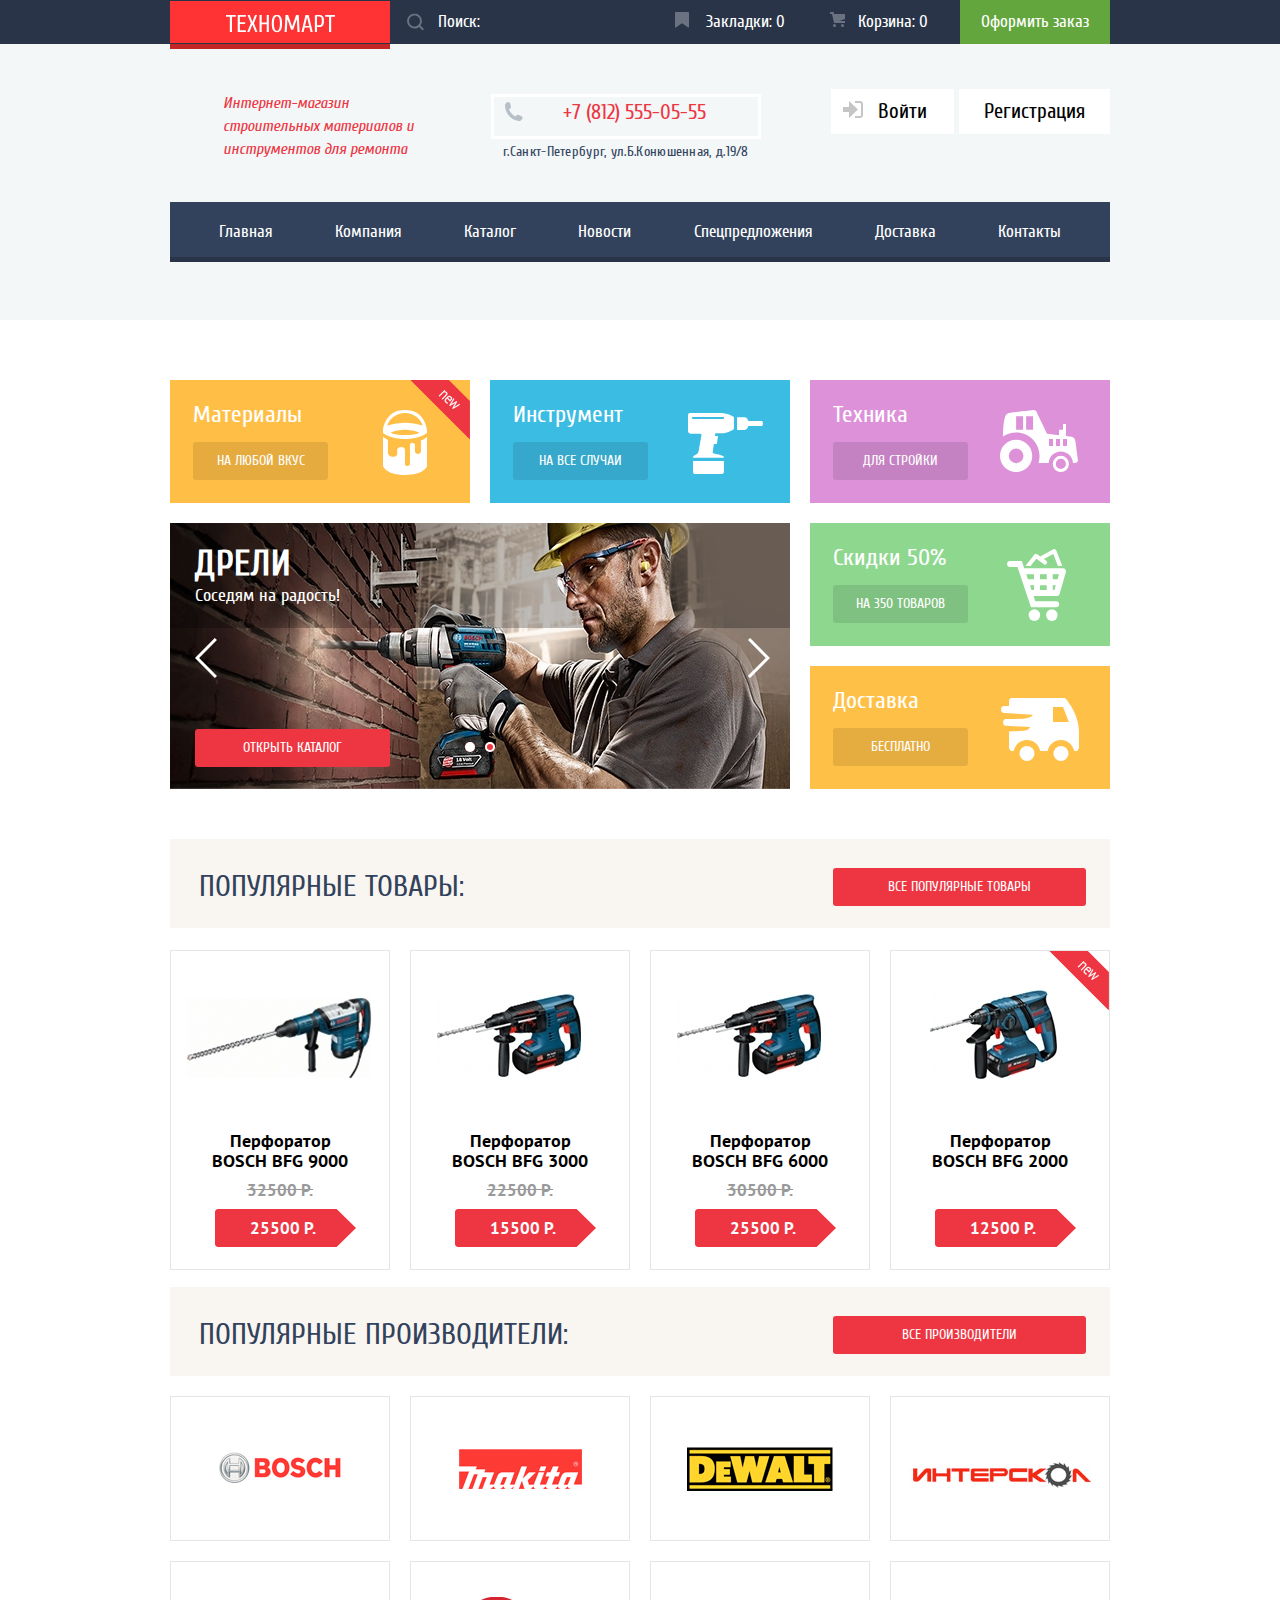
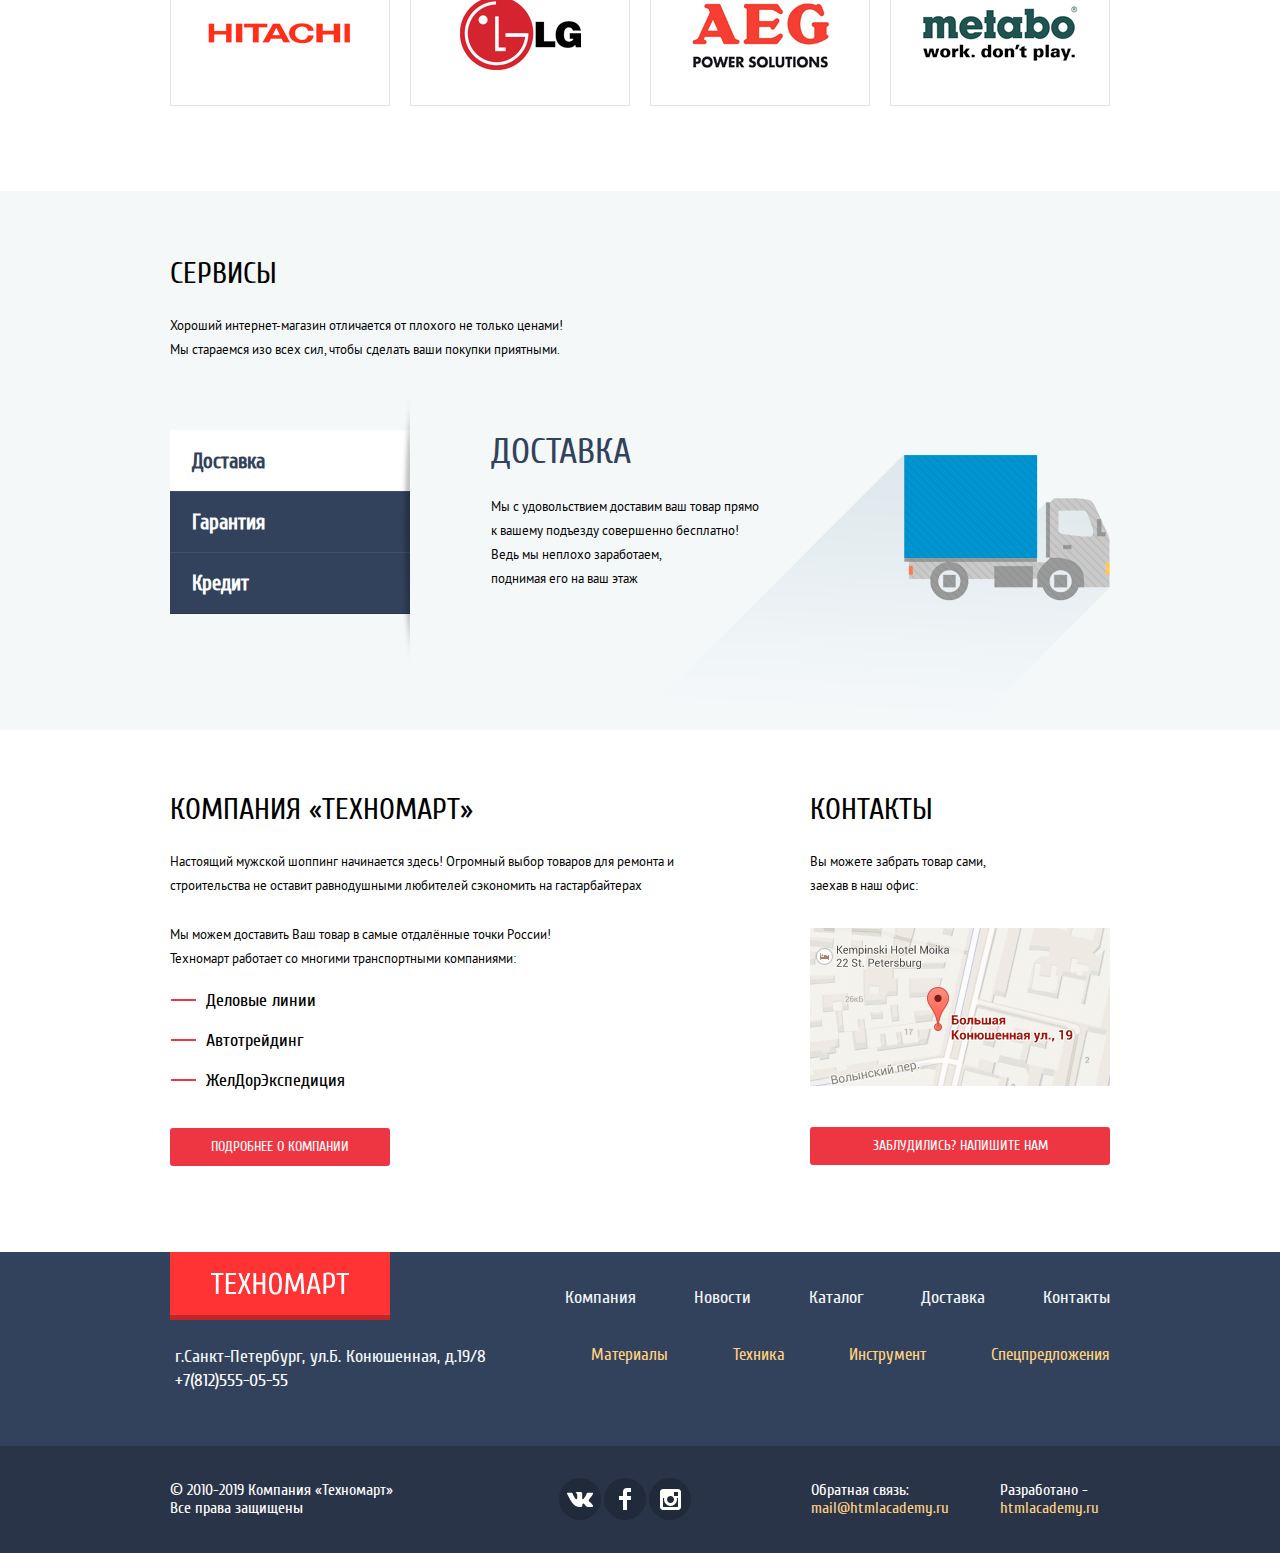
==== commit 4ecb0e7c: "update 17.11 11-20" ====
--- a/index.html
+++ b/index.html
@@ -7,34 +7,22 @@
     <link rel="stylesheet" href="css/style-min.css">
   </head>
   <body>
-    <header>
-      <section>
-        <h2 class="visually-hidden">Главная навигация</h2>
-        <nav class="main-navigation">
-          <div class="navigation container">
-            <div class="logo logo-header">
-              <a href="index.html"><img src="img/logo-technomart.svg" width="220" height="42" alt="Техномарт"></a>
-            </div>
-            <ul>
-              <li class="search-field">
-                <form action="http://echo.htmlacademy.ru" method="post">
-                  <input id="search" type="text" name="search" autocomplete="off">
-                  <label for="search">Поиск:</label>
-                  <svg class="search-icon" xmlns="http://www.w3.org/2000/svg" width="17" height="17" viewBox="0 0 17 17"><path fill="#ffffff" d="M17 15.586l-3.542-3.542A7.465 7.465 0 0 0 15 7.5 7.5 7.5 0 1 0 7.5 15c1.71 0 3.282-.579 4.544-1.542L15.586 17 17 15.586zM2 7.5C2 4.467 4.467 2 7.5 2 10.532 2 13 4.467 13 7.5c0 3.032-2.468 5.5-5.5 5.5A5.506 5.506 0 0 1 2 7.5z"/></svg>
-                </form>
-              </li>
-              <li class="bookmarks-button"><a href="#">Закладки: 0</a></li>
-              <li class="cart-button"><a href="#">Корзина: 0</a></li>
-              <li class="order-button"><a href="#">Оформить заказ</a></li>
-            </ul>
-          </div>
-          <div class="strip">
-            <div class="container">
-              <div class="logo-bottom"></div>
-            </div>
-          </div>
-        </nav>
-      </section>
+    <header class="header">
+      <div class="header-top">
+        <div class="navigation container">
+          <div class="logo logo-header">
+            <a href="index.html"><img src="img/logo-technomart.svg" width="220" height="42" alt="Техномарт"></a>
+          </div>
+          <form class="search-field" action="http://echo.htmlacademy.ru" method="post">
+            <input id="search" type="text" name="search" autocomplete="off">
+            <label for="search">Поиск:</label>
+            <svg class="search-icon" xmlns="http://www.w3.org/2000/svg" width="17" height="17" viewBox="0 0 17 17"><path fill="#ffffff" d="M17 15.586l-3.542-3.542A7.465 7.465 0 0 0 15 7.5 7.5 7.5 0 1 0 7.5 15c1.71 0 3.282-.579 4.544-1.542L15.586 17 17 15.586zM2 7.5C2 4.467 4.467 2 7.5 2 10.532 2 13 4.467 13 7.5c0 3.032-2.468 5.5-5.5 5.5A5.506 5.506 0 0 1 2 7.5z"/></svg>
+          </form>
+          <a class="bookmarks-button" href="#">Закладки: 0</a>
+          <a class="cart-button" href="#">Корзина: 0</a>
+          <a class="order-button" href="#">Оформить заказ</a>
+        </div>
+      </div>
       <div class="header-information container">
         <div class="shop-description">Интернет-магазин строительных материалов и инструментов для ремонта</div>
         <div class="shop-contacts">
@@ -61,7 +49,7 @@
         </ul>
       </nav>
     </header>
-    <main>
+    <main class="main">
       <section class="banners-group container">
         <h2 class="visually-hidden">Группа баннеров на главной странице</h2>
         <div class="first-block">
@@ -102,7 +90,7 @@
         </div>
       </section>
       <section class="popular-products container">
-        <div>
+        <div class="popular-title">
           <h2>популярные товары:</h2>
           <a class="button red" href="#">все популярные товары</a>
         </div>
@@ -157,11 +145,11 @@
         </ul>
       </section>
       <section class="popular-producers container">
-        <div>
+        <div class="popular-title">
           <h2>популярные производители:</h2>
           <a class="button red" href="#">все производители</a>
         </div>
-        <ul>
+        <ul class="producers-list">
           <li><a href="#"><img src="img/bosch.png" width="126" height="37" alt="Boch"></a></li>
           <li><a href="#"><img src="img/makita.png" width="123" height="40" alt="Makita"></a></li>
           <li><a href="#"><img src="img/dewalt.png" width="146" height="44" alt="DeWALT"></a></li>
@@ -205,7 +193,7 @@
         </div>
       </section>
       <section class="shop-info container">
-        <div>
+        <div class="service-slider">
           <h2>Компания &laquo;Техномарт&raquo;</h2>
           <p>Настоящий мужской шоппинг начинается здесь! Огромный выбор товаров для ремонта и <br>строительства не оставит равнодушными любителей сэкономить на гастарбайтерах</p>
           <p>Мы можем доставить Ваш товар в самые отдалённые точки России! <br>Техномарт работает со многими транспортными компаниями:</p>
@@ -228,7 +216,7 @@
         </div>
       </section>
       <div class="cart-modal hidden">
-        <div></div>
+        <div class="red-strip"></div>
         <div class="poduct-to-cart">
             <h2>Товар добавлен в корзину!</h2>
         </div>
@@ -243,30 +231,27 @@
       <section class="footer-navigation">
         <h2 class="visually-hidden">Навигация подвала</h2>
         <div class="container">
-          <div class="logo logo-footer">
-            <a href="index.html"><img src="img/logo-technomart.svg" width="220" height="42" alt="Техномарт"></a>
-          </div>
-          <ul class="first-nav">
-            <li><a href="#">Компания</a></li>
-            <li><a href="#">Новости</a></li>
-            <li><a href="catalog.html">Каталог</a></li>
-            <li><a href="#">Доставка</a></li>
-            <li><a href="#">Контакты</a></li>
-          </ul>
-        </div>
-        <div class="strip strip-footer">
-          <div class="container-footer">
-            <div class="logo-bottom"></div>
-          </div>
-        </div>
-        <div class="container">
-          <p class="footer-address">г.Санкт-Петербург, ул.Б. Конюшенная, д.19/8 <a href="tel:+78125550555">+7(812)555-05-55</a></p>
-          <ul class="second-nav">
-            <li><a href="#">Материалы</a></li>
-            <li><a href="#">Техника</a></li>
-            <li><a href="#">Инструмент</a></li>
-            <li><a href="#">Спецпредложения</a></li>
-          </ul> 
+          <div class="first-nav">
+            <div class="logo logo-footer">
+              <a href="index.html"><img src="img/logo-technomart.svg" width="138" height="23" alt="Техномарт"></a>
+            </div>
+            <ul class="first-menu">
+              <li><a href="#">Компания</a></li>
+              <li><a href="#">Новости</a></li>
+              <li><a href="catalog.html">Каталог</a></li>
+              <li><a href="#">Доставка</a></li>
+              <li><a href="#">Контакты</a></li>
+            </ul>
+          </div>
+          <div class="second-nav">
+            <p class="footer-address">г.Санкт-Петербург, ул.Б. Конюшенная, д.19/8 <a href="tel:+78125550555">+7(812)555-05-55</a></p>
+            <ul class="second-menu">
+              <li><a href="#">Материалы</a></li>
+              <li><a href="#">Техника</a></li>
+              <li><a href="#">Инструмент</a></li>
+              <li><a href="#">Спецпредложения</a></li>
+            </ul> 
+          </div>
         </div>
       </section>
       <section class="social">
@@ -279,7 +264,7 @@
             <li><a href="#"><img src="img/icon-insta.svg" width="21" height="21" alt="Техномарт в Инстаграм"></a></li>
           </ul>
           <div class="footer-feedback"><p>Обратная связь:</p><p><a href="mailto:mail@htmlacademy.ru">mail@htmlacademy.ru</a></p></div>
-          <div><p>Разработано - </p><p><a href="https://htmlacademy.ru/intensive/htmlcss">htmlacademy.ru</a></p></div>
+          <div class="developer"><p>Разработано - </p><p><a href="https://htmlacademy.ru/intensive/htmlcss">htmlacademy.ru</a></p></div>
         </div>
       </section>
     </footer>
@@ -288,8 +273,8 @@
       <span class="modal-close"></span>
     </div>
     <div class="feedback-modal hidden">
-      <div></div>
-      <form action="http://echo.htmlacademy.ru" method="post">
+      <div class="red-strip"></div>
+      <form class="feedback-form" action="http://echo.htmlacademy.ru" method="post">
         <div class="user-firstname">
             <label for="user-firstname">Ваше имя:</label>
             <input type="text" name="firstname" id="user-firstname" placeholder="Имя Фамилия" required>
@@ -309,6 +294,5 @@
       <span class="modal-close"></span>
     </div>
     <script src="js/script-min.js"></script>
-    <script src="js/script-index-min.js"></script>
   </body>
 </html>--- a/css/style-min.css
+++ b/css/style-min.css
@@ -1 +1 @@
-@font-face{font-family:'Cuprum';font-style:normal;font-weight:400;src:local('Cuprum Regular'),local(Cuprum-Regular),url(../fonts/cuprum-v11-latin_cyrillic-regular.woff2) format("woff2"),url(../fonts/cuprum-v11-latin_cyrillic-regular.woff) format("woff"),url(../fonts/cuprum-v11-latin_cyrillic-regular.ttf) format("truetype"),url(../fonts/cuprum-v11-latin_cyrillic-regular.svg#Cuprum) format("svg")}@font-face{font-family:'Cuprum';font-style:italic;font-weight:400;src:local('Cuprum Italic'),local(Cuprum-Italic),url(../fonts/cuprum-v11-latin_cyrillic-italic.woff2) format("woff2"),url(../fonts/cuprum-v11-latin_cyrillic-italic.woff) format("woff"),url(../fonts/cuprum-v11-latin_cyrillic-italic.ttf) format("truetype"),url(../fonts/cuprum-v11-latin_cyrillic-italic.svg#Cuprum) format("svg")}@font-face{font-family:'PT Sans';font-style:normal;font-weight:400;src:local('PT Sans'),local('PT Sans regular'),url(../fonts/ptsans.woff2) format("woff2"),url(../fonts/ptsans.woff) format("woff"),}@font-face{font-family:'PT Sans';font-style:bold;font-weight:700;src:local('PT Sans'),local('PT Sans bold'),url(../fonts/ptsansbold.woff2) format("woff2"),url(../fonts/ptsansbold.woff) format("woff"),}@font-face{font-family:'Myriad Pro Regular';font-style:normal;font-weight:400;src:local(MyriadPro-Regular),local('MyriadPro Regular'),url(MyriadPro-Regular.eot) format("embedded-opentype"),url(MyriadPro-Regular.woff) format("woff")}@-webkit-keyframes shake{20%{top:52%}50%{top:50%;top:48%}100%{top:50%}}@keyframes shake{20%{top:52%}50%{top:50%;top:48%}100%{top:50%}}@-webkit-keyframes appearance{from{top:-10%}to{top:50%}}@keyframes appearance{from{top:-10%}to{top:50%}}*,::after,::before{-webkit-box-sizing:border-box;box-sizing:border-box}body{margin:0;padding:0;font-family:"Cuprum","Arial",sans-serif;font-weight:400;color:#000;font-size:17px;background-color:#fff}.visually-hidden:not(:focus):not(:active){position:absolute;width:1px;height:1px;margin:-1px;border:0;padding:0;clip:rect(0 0 0 0);overflow:hidden}.hidden{display:none}header{display:-webkit-box;display:-ms-flexbox;display:flex;-webkit-box-orient:vertical;-webkit-box-direction:normal;-ms-flex-direction:column;flex-direction:column;min-height:320px;background-color:#f3f7f8}main{position:relative}.container{width:940px;margin:0 auto}.container-footer{background-color:#32425c;width:940px;margin:0 auto}a{text-decoration:none}img{max-width:100%;height:auto}button{cursor:pointer}.main-navigation ul,.products ul,.popular-producers ul,.site-navigation ul,.footer-navigation ul,.services ul,.social ul,.breadcrumbs ul,form ul,.pagination ul,.popular-products ul{list-style:none;padding:0}.main-navigation{background-color:#293449}.main-navigation ul{display:-webkit-box;display:-ms-flexbox;display:flex;-webkit-box-pack:end;-ms-flex-pack:end;justify-content:flex-end;-webkit-box-flex:1;-ms-flex-positive:1;flex-grow:1;line-height:18px;margin:0}.main-navigation ul li{display:-webkit-box;display:-ms-flexbox;display:flex;-webkit-box-pack:center;-ms-flex-pack:center;justify-content:center;-webkit-box-align:center;-ms-flex-align:center;align-items:center}.main-navigation,.main-navigation a,.site-navigation a{color:#fff}.navigation{display:-webkit-box;display:-ms-flexbox;display:flex}.strip{min-height:5px;background-color:#fff}.logo-bottom{width:220px;height:5px;-webkit-box-shadow:inset 0 -5px 0 rgba(0,0,0,0.24);box-shadow:inset 0 -5px 0 rgba(0,0,0,0.24);background-color:#ee3643}.strip-footer{background-color:#32425c}.logo{display:-webkit-box;display:-ms-flexbox;display:flex;-webkit-box-pack:center;-ms-flex-pack:center;justify-content:center;-webkit-box-align:center;-ms-flex-align:center;align-items:center;background-color:#f33}.logo a{line-height:0}.logo:hover{background-color:#ca2c37}.logo:active{background-color:#ba2732}.logo-footer a{padding:20px 41px}.logo-header img{width:109px;height:19px;margin:13px 55px 10px 56px}.logo-footer img{width:138px;height:23px}.order-button a,.cart-button a,.bookmarks-button a{min-width:150px}.order-button a{text-align:center;padding:12px 5px;background-color:#63a63e}.order-button a:hover{background-color:#5fbb2d}.order-button a:active{background-color:#518534;opacity:.5}.bookmarks-button a{position:relative;padding:12px 25px 12px 5px;text-align:right}.bookmarks-button a:hover,.cart-button a:hover,.search-field a:hover{background-color:#212a3a}.bookmarks-button a:active,.cart-button a:active{opacity:.6}.bookmarks-button a::before{position:absolute;left:15px;width:14px;height:16px;background:url(../img/icon-bookmark.svg) no-repeat;opacity:.3;content:""}.cart-button a{position:relative;text-align:center;padding:12px 5px 12px 20px}.cart-button a::before{position:absolute;left:20px;width:15px;height:15px;background:url(../img/icon-cart.svg) no-repeat;opacity:.3;content:""}.noempty-button a,.noempty-button a:hover{background-color:#ee3643}label{position:relative}input[type=radio],input[type=checkbox]{display:none}input[type="checkbox"] + label::before{position:absolute;left:-35px;width:23px;height:23px;background:url(../img/checkbox-off.svg) no-repeat;content:""}input:checked[type="checkbox"] + label::before{background:url(../img/checkbox-on.svg) no-repeat}input[type="radio"] + label::before{position:absolute;left:-35px;width:25px;height:25px;background:url(../img/radio-off.svg) no-repeat;content:""}input:checked[type="radio"] + label::before{background:url(../img/radio-on.svg) no-repeat}label[for="search"]{position:absolute;top:12px;left:48px}.search-field{position:relative;-webkit-box-flex:1;-ms-flex-positive:1;flex-grow:1}.search-field form{width:100%}.search-field input{width:100%;height:42px;background-color:#293449;border:none;font-family:"Cuprum","Arial",sans-serif;font-size:17px;line-height:18px;padding-left:49px}.search-field input:focus{background-color:#fff;color:#000}.search-field input:focus + label{font-size:0}.search-field input:focus ~ svg path{fill:#ee3643}.search-field input:focus ~ svg{opacity:unset}.search-icon{position:absolute;left:17px;top:50%;-webkit-transform:translateY(-50%);-ms-transform:translateY(-50%);transform:translateY(-50%);opacity:.3}.header-information{display:-webkit-box;display:-ms-flexbox;display:flex;-webkit-box-align:start;-ms-flex-align:start;align-items:flex-start;padding-top:40px;-webkit-box-pack:justify;-ms-flex-pack:justify;justify-content:space-between;min-height:153px}.header-information div:nth-child(2){text-align:center}.shop-description{width:196px;line-height:23px;font-style:italic;font-size:16px;color:#ee3643;margin-left:53px;padding-top:3px;padding-right:3px}.shop-phone{position:relative;width:270px;min-height:45px;border:3px solid #fff;line-height:21px;color:#ee3643;font-size:21px;padding-top:5px;padding-left:17px;margin:0;margin-bottom:1px}.shop-phone a{text-decoration:none;color:#ee3643}.shop-phone::before{content:"";position:absolute;width:19px;height:19px;left:10px;background:url(../img/icon-phone.svg) no-repeat}.shop-address{color:#32425c;font-size:14px;line-height:24px;margin:0;letter-spacing:.3px}.signin,.signup,.user-data{font-size:21px;line-height:21px;background-color:#fff;border:none}.signin{display:-webkit-box;display:-ms-flexbox;display:flex;-webkit-box-align:start;-ms-flex-align:start;align-items:flex-start;position:relative;padding-top:12px;padding-bottom:12px;padding-left:12px;margin-bottom:25px;margin-right:10px}.signin svg{margin-right:15px}.signup{margin-bottom:25px;padding-top:12px;padding-bottom:12px}.signin:hover,.signup:hover,.signin:focus,.signup:focus{color:#ee3643}.signin:hover svg path{fill:#32425c}.signin:active,.signup:active,.user-info:active{opacity:.3}.user-info{min-width:299px}.login-info{min-width:299px;display:-webkit-box;display:-ms-flexbox;display:flex;-webkit-box-pack:justify;-ms-flex-pack:justify;justify-content:space-between;padding:0 20px}.user-info ul{display:-webkit-box;display:-ms-flexbox;display:flex;margin-top:5px;margin-bottom:0;list-style:none;padding-left:20px}.user-info li{position:relative}.user-info li:not(:first-child)::before{content:"";position:absolute;left:-10px;top:6px;width:4px;height:4px;border-radius:50%;background-color:#32425c}.user-info ul a{font-size:16px;line-height:18px;color:#32425c;text-decoration:underline;padding-right:25px}.user-info ul a:hover,.user-info ul a:focus{color:#ee3643}.user-info ul a:active{opacity:.3}.user-data{display:-webkit-box;display:-ms-flexbox;display:flex;padding:14px 10px 11px 13px;position:relative}.user-data a:hover svg path,.user-data svg:hover path{fill:#32425c}.user-name{padding-right:39px;padding-left:14px}.user-name a{color:#000}.site-navigation{background-color:#32425c;-webkit-box-shadow:inset 0 -5px 0 #293449;box-shadow:inset 0 -5px 0 #293449;line-height:17px}.site-navigation ul{display:-webkit-box;display:-ms-flexbox;display:flex;-ms-flex-pack:distribute;justify-content:space-around;-webkit-box-align:center;-ms-flex-align:center;align-items:center;-ms-flex-wrap:wrap;flex-wrap:wrap;margin:0;padding-left:18px;padding-right:18px}.site-navigation li{display:-webkit-box;display:-ms-flexbox;display:flex}.site-navigation a{padding:21px 31px 22px}.site-navigation a:hover{background-color:#293449}.site-navigation a:active{opacity:.5}.breadcrumbs ul{display:-webkit-box;display:-ms-flexbox;display:flex;position:relative;margin-top:19px;margin-left:57px}.breadcrumbs li{padding-right:39px;position:relative}.breadcrumbs a{font-family:"PT Sans","Arial",sans-serif;font-size:13px;color:#000;line-height:18px;text-transform:uppercase}.breadcrumbs ul::before{content:"";width:14px;height:12px;position:absolute;left:-55px;top:5px;background:url(../img/icon-home.svg) no-repeat}.breadcrumbs li::before{content:"";width:8px;height:12px;position:absolute;left:-20px;top:5px;background:url(../img/icon-right-small.svg) no-repeat}h1,h2,legend,fieldset{text-transform:uppercase}h1{color:#32425c;font-size:30px;line-height:30px}fieldset{position:relative;border:none;font-family:"PT Sans","Arial",sans-serif;margin:0;padding:0}fieldset label{line-height:20px;font-size:15px}fieldset input:disabled + label{color:rgba(0,0,0,0.4)}legend{font-family:"PT Sans","Arial",sans-serif;font-weight:700;line-height:30px;margin-bottom:15px}.prices-box{margin-bottom:40px}.prices-box::after{position:absolute;bottom:-25px;content:"";width:220px;height:1px;background-color:#e5e5e5}.producers-box{margin-bottom:20px}.producers-box ul{margin:0;padding-left:35px}.producers-box li{margin-bottom:20px}.producers-box::after{position:absolute;content:"";width:220px;height:1px;background-color:#e5e5e5}.battery-box{margin-bottom:58px}.battery-box ul{margin:0;padding-left:35px}.battery-box li{margin-bottom:20px}.show-products{width:140px;font-family:"PT Sans","Arial",sans-serif;font-size:13px;line-height:18px;border:1px solid #e5e5e5;background-color:#fff}.catalog{display:-webkit-box;display:-ms-flexbox;display:flex;-webkit-box-pack:justify;-ms-flex-pack:justify;justify-content:space-between}.catalog-title{padding-top:32px;padding-bottom:34px;padding-left:30px;background-color:#f2f6f8;margin-bottom:15px}.catalog-title h1{margin:0;font-weight:400}.products{display:-webkit-box;display:-ms-flexbox;display:flex;-webkit-box-orient:vertical;-webkit-box-direction:normal;-ms-flex-direction:column;flex-direction:column;width:700px}.products ul{padding:0;display:-webkit-box;display:-ms-flexbox;display:flex;-webkit-box-pack:justify;-ms-flex-pack:justify;justify-content:space-between;-ms-flex-wrap:wrap;flex-wrap:wrap;font-family:"PT Sans","Arial",sans-serif;font-weight:700;margin:0;margin-bottom:30px}.products h3{font-size:18px;line-height:20px}.item{font-family:"PT Sans","Arial",sans-serif;width:220px;border:1px solid #e5e5e5;position:relative;text-align:center;min-height:318px;margin-bottom:19px;display:-webkit-box;display:-ms-flexbox;display:flex;-webkit-box-orient:vertical;-webkit-box-direction:normal;-ms-flex-direction:column;flex-direction:column;-webkit-box-align:center;-ms-flex-align:center;align-items:center;height:100%;padding-bottom:5px}.item h3{width:160px;font-size:18px;font-weight:700;line-height:20px;color:#000;margin-top:10px;margin-bottom:0}.item-image{position:relative;width:218px;height:170px;margin:0 auto}.item:hover .item-buttons,.item:focus .item-buttons{opacity:1}.item-buttons:focus-within{opacity:1}.item-buttons{padding-top:43px;opacity:0;background-color:#fff;position:absolute;top:0;left:0;width:100%;height:100%}.item p{display:-webkit-box;display:-ms-flexbox;display:flex;-webkit-box-pack:center;-ms-flex-pack:center;justify-content:center;-webkit-box-align:center;-ms-flex-align:center;align-items:center;width:141px;height:38px;text-transform:uppercase;line-height:18px}.item .price{background-image:url(../img/red-button.svg);background-repeat:no-repeat;color:#fff;margin-top:auto;font-weight:700;margin-left:10px;padding-right:5px}.item .price-old{color:#999;text-decoration:line-through;font-weight:700;margin:0}.item button{position:relative;padding-top:10px;padding-bottom:10px;margin-bottom:8px;width:135px;border-radius:4px;font-family:"Cuprum","Arial",sans-serif;font-size:14px;line-height:18px;text-transform:uppercase}.item button:first-of-type::before{position:absolute;left:12px;content:"";width:15px;height:15px;opacity:.3;background:url(../img/icon-cart.svg) no-repeat}.item:hover{border:none;-webkit-box-shadow:0 10px 25px rgba(41,52,73,0.5);box-shadow:0 10px 25px rgba(41,52,73,0.5)}.catalog input{font-family:"PT Sans","Arial",sans-serif,"Arial",sans-serif;line-height:38px;text-transform:uppercase;text-align:center;border:none;background-color:#f7f3ec}.catalog input[type=number]{width:95px;height:38px;display:-webkit-box;display:-ms-flexbox;display:flex;-webkit-box-pack:justify;-ms-flex-pack:justify;justify-content:space-between;-webkit-box-align:center;-ms-flex-align:center;align-items:center}.catalog input[type='range']{display:none}.catalog .range{display:-webkit-box;display:-ms-flexbox;display:flex;position:relative;-webkit-box-pack:center;-ms-flex-pack:center;justify-content:center;-webkit-box-align:center;-ms-flex-align:center;align-items:center;background-color:#f7f3ec;height:80px;margin-bottom:9px}.catalog .range-slider{position:relative;width:180px;height:2px;background-color:#00ca74;background:-o-linear-gradient(45deg,#00ca74 80%,#d7dcde 80%);background:linear-gradient(45deg,#00ca74 80%,#d7dcde 80%)}.range-slider::before{position:absolute;top:-10px;content:"";width:20px;height:22px;border-radius:50%;-webkit-box-shadow:0 3px 7px 0 #e0ddd8;box-shadow:0 3px 7px 0 #e0ddd8;background-color:#fff}.range-slider::after{position:absolute;right:20px;top:-10px;content:"";width:20px;height:22px;border-radius:50%;-webkit-box-shadow:0 3px 7px 0 #e0ddd8;box-shadow:0 3px 7px 0 #e0ddd8;background-color:#fff}.range::before{content:"";position:absolute;left:27px;width:5px;height:5px;background-color:#ababab;border-radius:50%;z-index:2}.range::after{content:"";position:absolute;right:47px;width:5px;height:5px;background-color:#ababab;border-radius:50%;z-index:2}.price-range{display:-webkit-box;display:-ms-flexbox;display:flex;-webkit-box-pack:justify;-ms-flex-pack:justify;justify-content:space-between;-webkit-box-align:center;-ms-flex-align:center;align-items:center}.price-range span{position:relative}.price-range span::before{content:"";position:absolute;left:-3px;width:9px;height:1px;background-color:#000}.filter{width:220px}.filter-title{background-color:#f7f3ec;font-family:"PT Sans","Arial",sans-serif;padding-top:14px;padding-bottom:10px;padding-left:20px;text-transform:uppercase;margin-bottom:8px}.filter h3,.sort h3{font-weight:400;font-size:13px;line-height:18px;margin:0}.sort h3{margin-right:90px}.sort{display:-webkit-box;display:-ms-flexbox;display:flex;-webkit-box-pack:justify;-ms-flex-pack:justify;justify-content:space-between;-webkit-box-align:center;-ms-flex-align:center;align-items:center;width:100%;min-height:38px;background-color:#f7f3ec;font-family:"PT Sans","Arial",sans-serif;font-size:13px;text-transform:uppercase;padding:10px 17px 10px 20px;margin-bottom:21px}a.sort-type,a.sort-price,a.sort-functional{color:rgba(0,0,0,0.3);border-bottom:1px dotted #ee3643}a.sort-type:hover,a.sort-price:hover,a.sort-functional:hover,a.sort-type:focus,a.sort-price:focus,a.sort-functional:focus{color:#000;border-bottom-style:solid}.sort-types{display:-webkit-box;display:-ms-flexbox;display:flex;-ms-flex-wrap:wrap;flex-wrap:wrap;-ms-flex-preferred-size:348px;flex-basis:348px;-webkit-box-pack:justify;-ms-flex-pack:justify;justify-content:space-between}.sort-buttons{display:-webkit-box;display:-ms-flexbox;display:flex;min-width:43px;-webkit-box-pack:justify;-ms-flex-pack:justify;justify-content:space-between}.sort a:active,.sort a.active{border:none;color:#ee3643}.sort a svg{fill:#c5c5c5;border:none}a.active svg{fill:#ee3643}a:hover svg{fill:#000;border:none}.item-buttons button:first-of-type{color:#fff;border:none;-webkit-box-shadow:inset 0 -3px 0 #367315;box-shadow:inset 0 -3px 0 #367315;background-color:#63a63e}.item-buttons button:first-of-type:hover,.item-buttons button:first-of-type:focus{background-color:#5fbb2d}.item-buttons button:first-of-type:active{background-color:#518534}.item-buttons button:last-of-type{border:3px solid #63a63e;background-color:#fff;padding-top:7px;padding-bottom:7px}.item-buttons button:last-of-type:hover,.item-buttons button:last-of-type:focus{border-color:#32425c}.item-buttons button:last-of-type:active{opacity:.3}.pagination ul{display:-webkit-box;display:-ms-flexbox;display:flex;-webkit-box-pack:start;-ms-flex-pack:start;justify-content:flex-start;margin-bottom:60px;font-weight:400}.pagination li a{border:1px solid #e5e5e5;width:38px;color:#000;font-family:"PT Sans","Arial",sans-serif;font-size:13px;line-height:18px;margin-right:10px}.pagination li a:hover,.pagination li a:focus{border-color:#bdc6ca}.pagination li a:active,.pagination a.current{border-color:#ee3643}.pagination li:last-of-type a{width:138px}.pagination a.current{color:#fff;background-color:#ee3643}.pagination a.current:hover{border-color:#ee3643}.product-info-footer{background-color:#f2f6f8;padding-top:63px;padding-bottom:68px;padding-left:5px}.product-info-footer p,.product-info-footer h2{margin:0;font-weight:400}.product-info-footer h2{margin-bottom:25px}h2{font-size:30px;line-height:30px;text-transform:uppercase}.services{background-color:#f4f8f9;padding-top:43px;margin-bottom:40px}.services .container{position:relative}.services > div{display:-webkit-box;display:-ms-flexbox;display:flex;-ms-flex-wrap:wrap;flex-wrap:wrap}.services h2{font-weight:400}.services h3{font-size:36px;color:#32425c;line-height:36px;text-transform:uppercase;font-weight:400}.services-info{width:100%;margin-bottom:20px}.delivery-info{position:absolute;right:0;top:200px;min-width:619px;min-height:282px;background:url(../img/layer_131.png) no-repeat;background-position:100% 100%}.garanty-info{position:absolute;right:0;top:200px;min-width:619px;min-height:282px;background:url(../img/layer_130.png) no-repeat;background-position:100% 100%}.credit-info{position:absolute;right:0;top:200px;min-width:619px;min-height:282px;background:url(../img/layer_119.png) no-repeat;background-position:100% 100%}.delivery-info h3,.garanty-info h3,.credit-info h3{margin-bottom:25px;margin-top:0}.service-menu{position:relative;margin-bottom:100px}.service-menu ul{margin-top:35px}.service-menu li{display:-webkit-box;display:-ms-flexbox;display:flex;-webkit-box-align:center;-ms-flex-align:center;align-items:center;width:240px}.service-menu a{color:#fff;padding-top:16px;padding-bottom:15px;-webkit-box-flex:1;-ms-flex-positive:1;flex-grow:1;line-height:30px;padding-left:22px;font-size:21px;font-weight:700;background-color:#32425c;-webkit-box-shadow:0 1px 0 #293449,inset 0 1px 0 #405069;box-shadow:0 1px 0 #293449,inset 0 1px 0 #405069}.service-menu a.current{background-color:#fff;color:#32425c;-webkit-box-shadow:0 1px 0 #ffffff,inset 0 1px 0 #fff;box-shadow:0 1px 0 #ffffff,inset 0 1px 0 #fff}.service-menu a:hover:not(.current){background-color:#293449;color:#fff}.service-menu li a:active{-webkit-box-shadow:0 1px 0 #ffffff,inset 0 1px 0 #fff;box-shadow:0 1px 0 #ffffff,inset 0 1px 0 #fff;background-color:#fff;color:#32425c}.service-menu::before{position:absolute;content:"";width:10px;height:279px;background:url(../img/layer_118.png) no-repeat;left:230px}.shop-info{position:relative;display:-webkit-box;display:-ms-flexbox;display:flex;-webkit-box-pack:justify;-ms-flex-pack:justify;justify-content:space-between;margin-bottom:86px}.shop-info div:first-of-type{width:519px}.shop-info div:first-of-type a{width:220px}.shop-info div:last-of-type{width:300px}.shop-info p,.services p,.product-info-footer p{font-family:"PT Sans","Arial",sans-serif,sans-serif;font-size:13px;line-height:24px}.shop-info p{margin-top:13px}.shop-info div:first-child p:first-of-type{margin-bottom:25px}.shop-info div:last-child p:first-of-type{margin-bottom:30px}.shop-info ul{list-style:none;margin-top:20px;padding-left:36px}.shop-info a{color:#fff;font-size:14px;text-transform:uppercase;line-height:18px}.shop-info li{position:relative;font-size:18px;line-height:20px;padding-bottom:20px}.shop-info li::before{position:absolute;content:"";top:8px;left:-35px;width:25px;border-bottom:2px solid #ee3643}.shop-info h2{font-weight:400}.shop-contacts{margin-top:5px;margin-left:10px;padding-left:12px}.shop-info .shop-contacts p{margin-bottom:30px}.shop-map .map{margin-bottom:36px}.map-modal{position:fixed;top:50%;margin-left:50%;-webkit-transform:translate(-50%,-50%);-ms-transform:translate(-50%,-50%);transform:translate(-50%,-50%)}.map-modal iframe{width:940px;height:447px;-webkit-box-shadow:0 0 8px 1px #2f2a2b;box-shadow:0 0 8px 1px #2f2a2b;border:0}.map-modal .modal-close{top:9px;left:911px}.modal-close{position:absolute;width:21px;height:21px;background:url(../img/icon-close.svg) no-repeat;border:0;cursor:pointer}.footer-navigation{background-color:#32425c;padding-bottom:35px}.footer-navigation > div{display:-webkit-box;display:-ms-flexbox;display:flex;-webkit-box-pack:justify;-ms-flex-pack:justify;justify-content:space-between}.first-nav,.second-nav{-webkit-box-flex:1;-ms-flex-positive:1;flex-grow:1;display:-webkit-box;display:-ms-flexbox;display:flex;-webkit-box-pack:justify;-ms-flex-pack:justify;justify-content:space-between;margin:0}.first-nav{-webkit-box-align:end;-ms-flex-align:end;align-items:flex-end;margin-left:175px;margin-bottom:5px}.second-nav{-webkit-box-align:center;-ms-flex-align:center;align-items:center;margin-left:105px;margin-bottom:15px}.first-nav a{color:#f1f5f7;font-size:18px;line-height:24px}.footer-navigation p{color:#f3f7f9;line-height:24px;font-size:18px}.footer-navigation a:hover,.footer-navigation a:focus{text-decoration:underline}.footer-navigation a:active{opacity:.5}.second-nav a{color:#ffd180}.footer-address{margin-top:25px;margin-left:5px}.footer-address a{display:block;color:#fff;text-decoration:none}.footer-copyright{margin-right:166px}.footer-feedback{margin-right:51px}.social{background-color:#293449;color:#fff;font-size:16px;line-height:18px}.social .container{min-height:107px;display:-webkit-box;display:-ms-flexbox;display:flex;-webkit-box-align:center;-ms-flex-align:center;align-items:center}.social p{margin:0}.social a{color:#ffd180}.social a:hover,.social a:focus{text-decoration:underline}.social a:active{color:#ee3643}.social-icons{display:-webkit-box;display:-ms-flexbox;display:flex;-webkit-box-pack:justify;-ms-flex-pack:justify;justify-content:space-between;margin-right:117px}.social-icons a{display:-webkit-box;display:-ms-flexbox;display:flex;-webkit-box-pack:center;-ms-flex-pack:center;justify-content:center;-webkit-box-align:center;-ms-flex-align:center;align-items:center;width:42px;height:42px;border-radius:50%;background-color:#212a3a;margin-right:3px}.social-icons a:hover,.social-icons a:focus{background-color:#ee3643}.banners-group{display:-webkit-box;display:-ms-flexbox;display:flex;-webkit-box-pack:justify;-ms-flex-pack:justify;justify-content:space-between;-ms-flex-wrap:wrap;flex-wrap:wrap;padding-top:60px;padding-bottom:30px}.banners-group div div{font-size:24px;line-height:30px;color:#fff;width:300px;height:123px;margin-bottom:20px}.banners-group div a{width:135px;font-size:14px;color:#fff;line-height:18px;text-transform:uppercase}.banners-group .first-block,.banners-group .second-block{display:-webkit-box;display:-ms-flexbox;display:flex;-ms-flex-wrap:wrap;flex-wrap:wrap}.first-block{width:620px;-webkit-box-pack:justify;-ms-flex-pack:justify;justify-content:space-between}.second-block{width:300px;-ms-flex-line-pack:justify;align-content:space-between}.first-block p,.second-block p{margin:0 0 12px}.first-block div,.second-block div{padding:20px 22px 22px 23px}.banners-group .forth{display:-webkit-box;display:-ms-flexbox;display:flex;-webkit-box-orient:vertical;-webkit-box-direction:normal;-ms-flex-direction:column;flex-direction:column;width:620px;min-height:266px;padding-top:23px;padding-bottom:22px;padding-left:25px}.banners-group .forth .title{margin-bottom:2px;letter-spacing:.7px}.banners-group .forth a{width:195px;margin-top:auto}.first{background-color:#ffbf47;background-image:url(../img/icon-1.svg),url(../img/new_flag.png);background-repeat:no-repeat;background-position:213px 30px,top right}.second{background-color:#3bbce3;background-image:url(../img/icon-2.svg);background-repeat:no-repeat;background-position:198px 33px}.third{background-color:#dc91d8;background-image:url(../img/icon-3.svg);background-repeat:no-repeat;background-position:190px 30px}.forth{position:relative;background-repeat:no-repeat;background-image:url(../img/layer_99.jpg);background-color:#685c53}.forth.change-slide{background-image:url(../img/layer_98.jpg)}.forth .title{font-size:36px;line-height:36px;font-weight:700;text-transform:uppercase}.forth .slogan{font-size:18px;line-height:24px}.forth .slider-button{position:absolute;display:block;top:115px;width:22px;height:40px;cursor:pointer}.forth .slider-indicator{display:block;position:absolute;width:10px;height:10px;background-color:#ee3643;-webkit-box-shadow:inset 0 0 0 10px #fff;box-shadow:inset 0 0 0 10px #fff;left:295px;bottom:37px;border-radius:50%}.slider-indicator.checked{-webkit-box-shadow:inset 0 0 0 2px #fff;box-shadow:inset 0 0 0 2px #fff}.slider-indicator.next{left:315px}.slider-button.next{right:20px;background:url(../img/icon-right.svg) no-repeat}.slider-button.prev{background:url(../img/icon-left.svg) no-repeat}.fifth{background-color:#8ed78f;background-image:url(../img/icon-4.svg);background-repeat:no-repeat;background-position:197px 26px}.sixth{background-color:#ffc047;background-image:url(../img/icon-5.svg);background-repeat:no-repeat;background-position:191px 32px}.new-flag::before{position:absolute;z-index:1;right:0;content:"";width:60px;height:59px;background:url(../img/new_flag.png) no-repeat}a.red{background-color:#ee3643;font-size:14px;color:#fff;line-height:18px;text-transform:uppercase}.button{display:-webkit-box;display:-ms-flexbox;display:flex;padding-top:10px;padding-bottom:10px;-webkit-box-pack:center;-ms-flex-pack:center;justify-content:center;-webkit-box-align:center;-ms-flex-align:center;align-items:center;border-radius:3px;text-transform:uppercase}a.red:hover,a.red:focus{background-color:#ca2c37}a.red:active{background-color:#ba2732}a.grey{background-color:rgba(0,0,0,0.1)}a.grey:hover,a.grey:focus{background-color:rgba(0,0,0,0.2)}a.grey:active{background-color:rgba(0,0,0,0.3)}.popular-products h2,.popular-producers h2{font-weight:400;color:#32425c}.popular-products > div a,.popular-producers > div a{margin-right:24px;width:253px}.popular-products ul{display:-webkit-box;display:-ms-flexbox;display:flex;-ms-flex-wrap:wrap;flex-wrap:wrap;-webkit-box-pack:justify;-ms-flex-pack:justify;justify-content:space-between;margin-top:22px}.popular-products > div,.popular-producers > div{display:-webkit-box;display:-ms-flexbox;display:flex;-webkit-box-pack:justify;-ms-flex-pack:justify;justify-content:space-between;-webkit-box-align:center;-ms-flex-align:center;align-items:center;background-color:#f9f5f0;min-height:89px;padding-left:29px;padding-top:7px;margin-bottom:20px}.popular-producers ul{display:-webkit-box;display:-ms-flexbox;display:flex;-webkit-box-pack:justify;-ms-flex-pack:justify;justify-content:space-between;-ms-flex-line-pack:justify;align-content:space-between;min-height:310px;-ms-flex-wrap:wrap;flex-wrap:wrap;margin:0;margin-bottom:85px}.popular-producers li{display:-webkit-box;display:-ms-flexbox;display:flex;width:220px;min-height:145px;border:1px solid #e5e5e5;-webkit-box-pack:center;-ms-flex-pack:center;justify-content:center;-webkit-box-align:center;-ms-flex-align:center;align-items:center}.popular-products li.item{margin-bottom:0}.popular-producers li a{display:-webkit-box;display:-ms-flexbox;display:flex;-webkit-box-pack:center;-ms-flex-pack:center;justify-content:center;-webkit-box-align:center;-ms-flex-align:center;align-items:center;height:100%;width:100%}.popular-producers li a:hover{-webkit-box-shadow:0 10px 25px rgba(41,52,73,0.5);box-shadow:0 10px 25px rgba(41,52,73,0.5);border:none}.popular-producers li a:active{opacity:.3}.cart-modal,.feedback-modal{position:fixed;background-color:#fff;top:50%;margin-left:50%;margin-right:50%;-webkit-transform:translate(-50%,-50%);-ms-transform:translate(-50%,-50%);transform:translate(-50%,-50%);width:620px;-webkit-box-shadow:0 20px 40px rgba(41,52,73,0.75);box-shadow:0 20px 40px rgba(41,52,73,0.75)}.cart-modal{min-height:282px;z-index:2}.feedback-modal{min-height:430px}.modal-shake{-webkit-animation-name:shake;animation-name:shake;-webkit-animation-duration:.5s;animation-duration:.5s;-webkit-animation-iteration-count:2;animation-iteration-count:2}.modal-appearance{-webkit-animation-name:appearance;animation-name:appearance;-webkit-animation-duration:1s;animation-duration:1s}.cart-modal div:first-child,.feedback-modal > div:first-of-type{height:7px;background-color:#ee3643}.cart-modal .action-buttons,.feedback-modal .action-buttons{display:-webkit-box;display:-ms-flexbox;display:flex;-webkit-box-pack:center;-ms-flex-pack:center;justify-content:center;background-color:#f1f1f1;padding:37px 80px;text-transform:uppercase}.cart-modal .modal-close{right:9px;top:16px}.feedback-modal form{display:-webkit-box;display:-ms-flexbox;display:flex;-ms-flex-wrap:wrap;flex-wrap:wrap;-webkit-box-pack:justify;-ms-flex-pack:justify;justify-content:space-between;min-height:311px;padding:45px 80px 37px}.feedback-modal form input{min-width:220px;font-family:"PT Sans","Arial",sans-serif;font-size:13px;line-height:18px;padding:8px;padding-left:10px;border:2px solid #dee3e4;border-radius:3px}.feedback-modal form input::-webkit-input-placeholder{color:#a9a9a9}.feedback-modal form input::-moz-placeholder{color:#a9a9a9}.feedback-modal form input:-ms-input-placeholder{color:#a9a9a9}.feedback-modal form input::-ms-input-placeholder{color:#a9a9a9}.feedback-modal form input::placeholder{color:#a9a9a9}.feedback-modal form textarea{width:100%;font-family:"PT Sans","Arial",sans-serif;font-size:13px;line-height:18px;min-height:114px;padding:8px;padding-left:10px;border:2px solid #dee3e4;border-radius:3px}.feedback-modal label{margin-bottom:10px}.user-firstname,.user-email,.user-message{display:-webkit-box;display:-ms-flexbox;display:flex;-webkit-box-orient:vertical;-webkit-box-direction:normal;-ms-flex-direction:column;flex-direction:column;-webkit-box-align:start;-ms-flex-align:start;align-items:flex-start}.user-message{width:100%;margin-top:20px}.action-buttons a{margin-right:20px;min-width:220px;padding-left:5px;padding-right:5px}.action-buttons button{font-size:14px;font-family:"Cuprum","Arial",sans-serif;line-height:18px;min-width:220px;padding-left:5px;padding-right:5px;border:none;cursor:pointer}.cart-modal button{background-color:#fff}.feedback-modal button{background-color:#ee3643;color:#fff;width:100%}.feedback-modal .modal-close{right:9px;top:16px}.poduct-to-cart{background:url(../img/icon-mark.svg) no-repeat;background-position:81px 50%;padding-top:68px;padding-bottom:68px}.poduct-to-cart h2{margin:0;margin-left:179px;text-transform:none;font-weight:400}+@font-face{font-family:'Cuprum';font-style:normal;font-weight:400;src:local('Cuprum Regular'),local(Cuprum-Regular),url(../fonts/cuprum-v11-latin_cyrillic-regular.woff2) format("woff2"),url(../fonts/cuprum-v11-latin_cyrillic-regular.woff) format("woff"),url(../fonts/cuprum-v11-latin_cyrillic-regular.ttf) format("truetype"),url(../fonts/cuprum-v11-latin_cyrillic-regular.svg#Cuprum) format("svg")}@font-face{font-family:'Cuprum';font-style:italic;font-weight:400;src:local('Cuprum Italic'),local(Cuprum-Italic),url(../fonts/cuprum-v11-latin_cyrillic-italic.woff2) format("woff2"),url(../fonts/cuprum-v11-latin_cyrillic-italic.woff) format("woff"),url(../fonts/cuprum-v11-latin_cyrillic-italic.ttf) format("truetype"),url(../fonts/cuprum-v11-latin_cyrillic-italic.svg#Cuprum) format("svg")}@font-face{font-family:'PT Sans';font-style:normal;font-weight:400;src:local('PT Sans'),local('PT Sans regular'),url(../fonts/ptsans.woff2) format("woff2"),url(../fonts/ptsans.woff) format("woff"),}@font-face{font-family:'PT Sans';font-style:bold;font-weight:700;src:local('PT Sans'),local('PT Sans bold'),url(../fonts/ptsansbold.woff2) format("woff2"),url(../fonts/ptsansbold.woff) format("woff"),}@font-face{font-family:'Myriad Pro Regular';font-style:normal;font-weight:400;src:local(MyriadPro-Regular),local('MyriadPro Regular'),url(MyriadPro-Regular.eot) format("embedded-opentype"),url(MyriadPro-Regular.woff) format("woff")}@-webkit-keyframes shake{20%{top:52%}50%{top:50%;top:48%}100%{top:50%}}@keyframes shake{20%{top:52%}50%{top:50%;top:48%}100%{top:50%}}@-webkit-keyframes appearance{from{top:-10%}to{top:50%}}@keyframes appearance{from{top:-10%}to{top:50%}}*,::after,::before{-webkit-box-sizing:border-box;box-sizing:border-box}body{margin:0;padding:0;font-family:"Cuprum","Arial",sans-serif;font-weight:400;color:#000;font-size:17px;background-color:#fff}.visually-hidden:not(:focus):not(:active){position:absolute;width:1px;height:1px;margin:-1px;border:0;padding:0;clip:rect(0 0 0 0);overflow:hidden}.hidden{display:none}header.header{display:-webkit-box;display:-ms-flexbox;display:flex;-webkit-box-orient:vertical;-webkit-box-direction:normal;-ms-flex-direction:column;flex-direction:column;min-height:320px;background-color:#f3f7f8}main.main{position:relative}.header h2,.main h2{font-size:30px;line-height:30px;text-transform:uppercase}.container{width:940px;margin:0 auto}.container-footer{background-color:#32425c;width:940px;margin:0 auto}a{text-decoration:none}img{max-width:100%;height:auto}.header-top ul,.products ul,.popular-producers ul,.site-navigation ul,.footer-navigation ul,.services ul,.social ul,.breadcrumbs ul,form ul,.pagination ul,.popular-products ul{list-style:none;padding:0}.header-top{background-color:#293449}.header-top ul{display:-webkit-box;display:-ms-flexbox;display:flex;-webkit-box-pack:end;-ms-flex-pack:end;justify-content:flex-end;-webkit-box-flex:1;-ms-flex-positive:1;flex-grow:1;line-height:18px;margin:0}.header-top ul li{display:-webkit-box;display:-ms-flexbox;display:flex;-webkit-box-pack:center;-ms-flex-pack:center;justify-content:center;-webkit-box-align:center;-ms-flex-align:center;align-items:center}.header-top,.header-top a,.site-navigation a{color:#fff}.navigation{display:-webkit-box;display:-ms-flexbox;display:flex;-webkit-box-pack:justify;-ms-flex-pack:justify;justify-content:space-between}.logo{position:relative}.logo::after{content:"";position:absolute;bottom:-5px;width:100%;height:5px;background-color:#f33;-webkit-box-shadow:inset 0 -5px 0 rgba(0,0,0,0.24);box-shadow:inset 0 -5px 0 rgba(0,0,0,0.24)}.logo-header,.logo-footer{display:-webkit-box;display:-ms-flexbox;display:flex;-webkit-box-pack:center;-ms-flex-pack:center;justify-content:center;-webkit-box-align:center;-ms-flex-align:center;align-items:center}.logo a{line-height:0;background-color:#f33}.logo-header img{width:109px;height:19px;margin:13px 55px 10px 56px}.logo a:hover{background-color:#ca2c37}.logo a:active{background-color:#ba2732}.logo-footer a{padding:20px 41px;padding-bottom:20px}.logo-footer img{width:138px;height:23px}a.order-button a,a.cart-button,a.bookmarks-button{min-width:150px}a.order-button{text-align:center;padding:12px 21px;background-color:#63a63e}a.order-button:hover{background-color:#5fbb2d}a.order-button:active{background-color:#518534;opacity:.5}a.bookmarks-button{position:relative;padding:12px 25px 12px 5px;text-align:right}a.bookmarks-button:hover,a.cart-button:hover,a.search-field:hover{background-color:#212a3a}a.bookmarks-button:active,a.cart-button:active{opacity:.6}a.bookmarks-button::before{position:absolute;left:15px;width:14px;height:16px;background:url(../img/icon-bookmark.svg) no-repeat;opacity:.3;content:""}a.cart-button{position:relative;text-align:center;padding:12px 5px 12px 20px}a.cart-button::before{position:absolute;left:20px;width:15px;height:15px;background:url(../img/icon-cart.svg) no-repeat;opacity:.3;content:""}a.noempty-button,a.noempty-button:hover{background-color:#ee3643}.products-filter label{position:relative}.products-filter input[type=radio],.products-filter input[type=checkbox]{display:none}input[type="checkbox"].producer-input + label::before{position:absolute;left:-35px;width:23px;height:23px;background:url(../img/checkbox-off.svg) no-repeat;content:""}input:checked[type="checkbox"].producer-input + label::before{background:url(../img/checkbox-on.svg) no-repeat}input[type="radio"] + label::before{position:absolute;left:-35px;width:25px;height:25px;background:url(../img/radio-off.svg) no-repeat;content:""}input:checked[type="radio"].battery-input + label::before{background:url(../img/radio-on.svg) no-repeat}.search-field label{position:absolute;top:12px;left:48px}.search-field{position:relative;-webkit-box-flex:1;-ms-flex-positive:1;flex-grow:1}.search-field input{width:100%;height:42px;background-color:#293449;border:none;font-family:"Cuprum","Arial",sans-serif;font-size:17px;line-height:18px}.search-field input:focus{background-color:#fff;color:#000}.search-field input:focus + label{font-size:0}.search-field input:focus ~ svg path{fill:#ee3643}.search-field input:focus ~ svg{opacity:unset}.search-icon{position:absolute;left:17px;top:50%;-webkit-transform:translateY(-50%);-ms-transform:translateY(-50%);transform:translateY(-50%);opacity:.3}.header-information{display:-webkit-box;display:-ms-flexbox;display:flex;-webkit-box-align:start;-ms-flex-align:start;align-items:flex-start;padding-top:45px;-webkit-box-pack:justify;-ms-flex-pack:justify;justify-content:space-between;min-height:158px}.header-information div:nth-child(2){text-align:center}.shop-description{width:196px;line-height:23px;font-style:italic;font-size:16px;color:#ee3643;margin-left:53px;padding-top:3px;padding-right:3px}.shop-phone{position:relative;width:270px;min-height:45px;border:3px solid #fff;line-height:21px;color:#ee3643;font-size:21px;padding-top:5px;padding-left:17px;margin:0;margin-bottom:1px}.shop-phone a{text-decoration:none;color:#ee3643}.shop-phone::before{content:"";position:absolute;width:19px;height:19px;left:10px;background:url(../img/icon-phone.svg) no-repeat}.shop-address{color:#32425c;font-size:14px;line-height:24px;margin:0;letter-spacing:.3px}.signin,.signup,.user-data{font-size:21px;line-height:21px;background-color:#fff;border:none}.signin{display:-webkit-box;display:-ms-flexbox;display:flex;-webkit-box-align:start;-ms-flex-align:start;align-items:flex-start;position:relative;padding:12px 27px 12px 12px}.signin svg{margin-right:15px}.signup{padding:12px 25px}.signin:hover,.signup:hover,.signin:focus,.signup:focus{color:#ee3643}.signin:hover svg path{fill:#32425c}.signin:active,.signup:active,.user-info:active{opacity:.3}.user-info{min-width:299px}.login-info{min-width:299px;display:-webkit-box;display:-ms-flexbox;display:flex;-webkit-box-pack:justify;-ms-flex-pack:justify;justify-content:space-between;padding-left:20px}.user-info ul{display:-webkit-box;display:-ms-flexbox;display:flex;margin-top:5px;margin-bottom:0;list-style:none;padding-left:20px}.user-info li{position:relative}.user-info li:not(:first-child)::before{content:"";position:absolute;left:-10px;top:6px;width:4px;height:4px;border-radius:50%;background-color:#32425c}.user-info ul a{font-size:16px;line-height:18px;color:#32425c;text-decoration:underline;padding-right:25px}.user-info ul a:hover,.user-info ul a:focus{color:#ee3643}.user-info ul a:active{opacity:.3}.user-data{display:-webkit-box;display:-ms-flexbox;display:flex;padding:14px 10px 11px 13px;position:relative}.user-data a:hover svg path,.user-data svg:hover path{fill:#32425c}.user-name{padding-right:39px;padding-left:14px}.user-name a{color:#000}.site-navigation{background-color:#32425c;-webkit-box-shadow:inset 0 -5px 0 #293449;box-shadow:inset 0 -5px 0 #293449;line-height:17px}.site-navigation ul{display:-webkit-box;display:-ms-flexbox;display:flex;-ms-flex-pack:distribute;justify-content:space-around;-webkit-box-align:center;-ms-flex-align:center;align-items:center;-ms-flex-wrap:wrap;flex-wrap:wrap;margin:0;padding-left:18px;padding-right:18px}.site-navigation li{display:-webkit-box;display:-ms-flexbox;display:flex}.site-navigation a{padding:21px 31px 22px}.site-navigation a:hover{background-color:#293449}.site-navigation a:active{opacity:.5}.breadcrumbs ul{display:-webkit-box;display:-ms-flexbox;display:flex;position:relative;margin-top:19px;margin-left:57px}.breadcrumbs li{padding-right:39px;position:relative}.breadcrumbs a{font-family:"PT Sans","Arial",sans-serif;font-size:13px;color:#000;line-height:18px;text-transform:uppercase}.breadcrumbs ul::before{content:"";width:14px;height:12px;position:absolute;left:-55px;top:5px;background:url(../img/icon-home.svg) no-repeat}.breadcrumbs li::before{content:"";width:8px;height:12px;position:absolute;left:-20px;top:5px;background:url(../img/icon-right-small.svg) no-repeat}.catalog-title h1{color:#32425c;font-size:30px;line-height:30px;text-transform:uppercase}.products-filter fieldset{position:relative;border:none;font-family:"PT Sans","Arial",sans-serif;margin:0;padding:0;text-transform:uppercase}.products-filter label{line-height:20px;font-size:15px}.products-filter input:disabled + label{color:rgba(0,0,0,0.4)}.products-filter legend{font-family:"PT Sans","Arial",sans-serif;font-weight:700;line-height:30px;margin-bottom:15px}.products-filter .prices-box{margin-bottom:40px}.prices-box::after{position:absolute;bottom:-25px;content:"";width:220px;height:1px;background-color:#e5e5e5}.products-filter .producers-box{margin-bottom:20px}.producers-box ul{margin:0;padding-left:35px}.producers-box li{margin-bottom:20px}.producers-box::after{position:absolute;content:"";width:220px;height:1px;background-color:#e5e5e5}.products-filter .battery-box{margin-bottom:58px}.battery-box ul{margin:0;padding-left:35px}.battery-box li{margin-bottom:20px}.show-products{width:140px;font-family:"PT Sans","Arial",sans-serif;font-size:13px;line-height:18px;border:1px solid #e5e5e5;background-color:#fff}.catalog{display:-webkit-box;display:-ms-flexbox;display:flex;-webkit-box-pack:justify;-ms-flex-pack:justify;justify-content:space-between}.catalog-title{padding-top:32px;padding-bottom:34px;padding-left:30px;background-color:#f2f6f8;margin-bottom:15px}.catalog-title h1{margin:0;font-weight:400}.products{display:-webkit-box;display:-ms-flexbox;display:flex;-webkit-box-orient:vertical;-webkit-box-direction:normal;-ms-flex-direction:column;flex-direction:column;width:700px}.products ul{padding:0;display:-webkit-box;display:-ms-flexbox;display:flex;-webkit-box-pack:justify;-ms-flex-pack:justify;justify-content:space-between;-ms-flex-wrap:wrap;flex-wrap:wrap;font-family:"PT Sans","Arial",sans-serif;font-weight:700;margin:0;margin-bottom:30px}.products h3{font-size:18px;line-height:20px}.item{font-family:"PT Sans","Arial",sans-serif;width:220px;border:1px solid #e5e5e5;position:relative;text-align:center;min-height:318px;margin-bottom:19px;display:-webkit-box;display:-ms-flexbox;display:flex;-webkit-box-orient:vertical;-webkit-box-direction:normal;-ms-flex-direction:column;flex-direction:column;-webkit-box-align:center;-ms-flex-align:center;align-items:center;padding-bottom:5px}.item h3{width:160px;font-size:18px;font-weight:700;line-height:20px;color:#000;margin-top:10px;margin-bottom:0}.item-image{position:relative;width:218px;height:170px;margin:0 auto}.item:hover .item-buttons,.item:focus .item-buttons{opacity:1}.item-buttons:focus-within{opacity:1}.item-buttons{padding-top:43px;opacity:0;background-color:#fff;position:absolute;top:0;left:0;width:100%;height:100%}.item p{display:-webkit-box;display:-ms-flexbox;display:flex;-webkit-box-pack:center;-ms-flex-pack:center;justify-content:center;-webkit-box-align:center;-ms-flex-align:center;align-items:center;width:141px;height:38px;text-transform:uppercase;line-height:18px}.item .price{background-image:url(../img/red-button.svg);background-repeat:no-repeat;color:#fff;margin-top:auto;font-weight:700;margin-left:10px;padding-right:5px}.item .price-old{color:#999;text-decoration:line-through;font-weight:700;margin:0}.item button{position:relative;padding-top:10px;padding-bottom:10px;margin-bottom:8px;width:135px;border-radius:4px;font-family:"Cuprum","Arial",sans-serif;font-size:14px;line-height:18px;text-transform:uppercase}.item button:first-of-type::before{position:absolute;left:12px;content:"";width:15px;height:15px;opacity:.3;background:url(../img/icon-cart.svg) no-repeat}.item:hover{border:none;-webkit-box-shadow:0 10px 25px rgba(41,52,73,0.5);box-shadow:0 10px 25px rgba(41,52,73,0.5)}.catalog input{font-family:"PT Sans","Arial",sans-serif,"Arial",sans-serif;line-height:38px;text-transform:uppercase;text-align:center;border:none;background-color:#f7f3ec}.catalog input[type=number]{width:95px;height:38px;display:-webkit-box;display:-ms-flexbox;display:flex;-webkit-box-pack:justify;-ms-flex-pack:justify;justify-content:space-between;-webkit-box-align:center;-ms-flex-align:center;align-items:center}.catalog input[type='range']{display:none}.catalog .range{display:-webkit-box;display:-ms-flexbox;display:flex;position:relative;-webkit-box-pack:center;-ms-flex-pack:center;justify-content:center;-webkit-box-align:center;-ms-flex-align:center;align-items:center;background-color:#f7f3ec;height:80px;margin-bottom:9px}.catalog .range-slider{position:relative;width:180px;height:2px;background-color:#00ca74;background:-o-linear-gradient(45deg,#00ca74 80%,#d7dcde 80%);background:linear-gradient(45deg,#00ca74 80%,#d7dcde 80%)}.range-slider::before{position:absolute;top:-10px;content:"";width:20px;height:22px;border-radius:50%;-webkit-box-shadow:0 3px 7px 0 #e0ddd8;box-shadow:0 3px 7px 0 #e0ddd8;background-color:#fff}.range-slider::after{position:absolute;right:20px;top:-10px;content:"";width:20px;height:22px;border-radius:50%;-webkit-box-shadow:0 3px 7px 0 #e0ddd8;box-shadow:0 3px 7px 0 #e0ddd8;background-color:#fff}.range::before{content:"";position:absolute;left:27px;width:5px;height:5px;background-color:#ababab;border-radius:50%;z-index:2}.range::after{content:"";position:absolute;right:47px;width:5px;height:5px;background-color:#ababab;border-radius:50%;z-index:2}.price-range{display:-webkit-box;display:-ms-flexbox;display:flex;-webkit-box-pack:justify;-ms-flex-pack:justify;justify-content:space-between;-webkit-box-align:center;-ms-flex-align:center;align-items:center}.price-range span{position:relative}.price-range span::before{content:"";position:absolute;left:-3px;width:9px;height:1px;background-color:#000}.filter{width:220px}.filter-title{background-color:#f7f3ec;font-family:"PT Sans","Arial",sans-serif;padding-top:14px;padding-bottom:10px;padding-left:20px;text-transform:uppercase;margin-bottom:8px}.filter h3,.sort h3{font-weight:400;font-size:13px;line-height:18px;margin:0}.sort h3{margin-right:90px}.sort{display:-webkit-box;display:-ms-flexbox;display:flex;-webkit-box-pack:justify;-ms-flex-pack:justify;justify-content:space-between;-webkit-box-align:center;-ms-flex-align:center;align-items:center;width:100%;min-height:38px;background-color:#f7f3ec;font-family:"PT Sans","Arial",sans-serif;font-size:13px;text-transform:uppercase;padding:10px 17px 10px 20px;margin-bottom:21px}a.sort-type,a.sort-price,a.sort-functional{color:rgba(0,0,0,0.3);border-bottom:1px dotted #ee3643}a.sort-type:hover,a.sort-price:hover,a.sort-functional:hover,a.sort-type:focus,a.sort-price:focus,a.sort-functional:focus{color:#000;border-bottom-style:solid}.sort-types{display:-webkit-box;display:-ms-flexbox;display:flex;-ms-flex-wrap:wrap;flex-wrap:wrap;-ms-flex-preferred-size:348px;flex-basis:348px;-webkit-box-pack:justify;-ms-flex-pack:justify;justify-content:space-between}.sort-buttons{display:-webkit-box;display:-ms-flexbox;display:flex;min-width:43px;-webkit-box-pack:justify;-ms-flex-pack:justify;justify-content:space-between}.sort a:active,.sort a.active{border:none;color:#ee3643}.sort a svg{fill:#c5c5c5;border:none}.sort a.active svg{fill:#ee3643}.sort a:hover svg{fill:#000;border:none}.item-buttons button:first-of-type{color:#fff;border:none;-webkit-box-shadow:inset 0 -3px 0 #367315;box-shadow:inset 0 -3px 0 #367315;background-color:#63a63e}.item-buttons button:first-of-type:hover,.item-buttons button:first-of-type:focus{background-color:#5fbb2d}.item-buttons button:first-of-type:active{background-color:#518534}.item-buttons button:last-of-type{border:3px solid #63a63e;background-color:#fff;padding-top:7px;padding-bottom:7px}.item-buttons button:last-of-type:hover,.item-buttons button:last-of-type:focus{border-color:#32425c}.item-buttons button:last-of-type:active{opacity:.3}.pagination ul{display:-webkit-box;display:-ms-flexbox;display:flex;-webkit-box-pack:start;-ms-flex-pack:start;justify-content:flex-start;margin-bottom:60px;font-weight:400}.pagination li a{border:1px solid #e5e5e5;width:38px;color:#000;font-family:"PT Sans","Arial",sans-serif;font-size:13px;line-height:18px;margin-right:10px}.pagination li a:hover,.pagination li a:focus{border-color:#bdc6ca}.pagination li a:active,.pagination a.current{border-color:#ee3643}.pagination li:last-of-type a{width:138px}.pagination a.current{color:#fff;background-color:#ee3643}.pagination a.current:hover{border-color:#ee3643}.product-info-footer{background-color:#f2f6f8;padding-top:63px;padding-bottom:68px;padding-left:5px}.product-info-footer p,.product-info-footer h2{margin:0;font-weight:400}.product-info-footer h2{margin-bottom:25px}.services{background-color:#f4f8f9;padding-top:43px;margin-bottom:40px}.services .container{position:relative}.services > div{display:-webkit-box;display:-ms-flexbox;display:flex;-ms-flex-wrap:wrap;flex-wrap:wrap}.services h2{font-weight:400}.services h3{font-size:36px;color:#32425c;line-height:36px;text-transform:uppercase;font-weight:400}.services-info{width:100%;margin-bottom:20px}.delivery-info{position:absolute;right:0;top:200px;width:619px;min-height:282px;background:url(../img/layer_131.png) no-repeat;background-position:100% 100%}.garanty-info{position:absolute;right:0;top:200px;width:619px;min-height:282px;background:url(../img/layer_130.png) no-repeat;background-position:100% 100%}.credit-info{position:absolute;right:0;top:200px;width:619px;min-height:282px;background:url(../img/layer_119.png) no-repeat;background-position:100% 100%}.delivery-info h3,.garanty-info h3,.credit-info h3{margin-bottom:25px;margin-top:0}.service-menu{position:relative;margin-bottom:100px}.service-menu ul{margin-top:35px}.service-menu li{display:-webkit-box;display:-ms-flexbox;display:flex;-webkit-box-align:center;-ms-flex-align:center;align-items:center;width:240px}.service-menu a{color:#fff;padding-top:16px;padding-bottom:15px;-webkit-box-flex:1;-ms-flex-positive:1;flex-grow:1;line-height:30px;padding-left:22px;font-size:21px;font-weight:700;background-color:#32425c;-webkit-box-shadow:0 1px 0 #293449,inset 0 1px 0 #405069;box-shadow:0 1px 0 #293449,inset 0 1px 0 #405069}.service-menu a.current{background-color:#fff;color:#32425c;-webkit-box-shadow:0 1px 0 #ffffff,inset 0 1px 0 #fff;box-shadow:0 1px 0 #ffffff,inset 0 1px 0 #fff}.service-menu a:hover:not(.current){background-color:#293449;color:#fff}.service-menu li a:active{-webkit-box-shadow:0 1px 0 #ffffff,inset 0 1px 0 #fff;box-shadow:0 1px 0 #ffffff,inset 0 1px 0 #fff;background-color:#fff;color:#32425c}.service-menu::before{position:absolute;content:"";width:10px;height:279px;background:url(../img/layer_118.png) no-repeat;left:230px}.shop-info{position:relative;display:-webkit-box;display:-ms-flexbox;display:flex;-webkit-box-pack:justify;-ms-flex-pack:justify;justify-content:space-between;margin-bottom:86px}.shop-info div:first-of-type{width:519px}.shop-info div:first-of-type a{width:220px}.shop-info div:last-of-type{width:300px}.shop-info p,.services p,.product-info-footer p{font-family:"PT Sans","Arial",sans-serif,sans-serif;font-size:13px;line-height:24px}.product-info-footer h2{font-size:30px;line-height:30px;text-transform:uppercase}.shop-info p{margin-top:13px}.shop-info div:first-child p:first-of-type{margin-bottom:25px}.shop-info div:last-child p:first-of-type{margin-bottom:30px}.shop-info ul{list-style:none;margin-top:20px;padding-left:36px}.shop-info a{color:#fff;font-size:14px;text-transform:uppercase;line-height:18px}.shop-info li{position:relative;font-size:18px;line-height:20px;padding-bottom:20px}.shop-info li::before{position:absolute;content:"";top:8px;left:-35px;width:25px;border-bottom:2px solid #ee3643}.shop-info h2{font-weight:400}.shop-contacts{margin-top:5px;margin-left:10px;padding-left:12px}.shop-info .shop-contacts p{margin-bottom:30px}.shop-map .map{margin-bottom:36px}.map-modal{position:fixed;top:50%;margin-left:50%;-webkit-transform:translate(-50%,-50%);-ms-transform:translate(-50%,-50%);transform:translate(-50%,-50%)}.map-modal iframe{width:940px;height:447px;-webkit-box-shadow:0 0 8px 1px #2f2a2b;box-shadow:0 0 8px 1px #2f2a2b;border:0}.map-modal .modal-close{top:9px;left:911px}.modal-close{position:absolute;width:21px;height:21px;background:url(../img/icon-close.svg) no-repeat;border:0;cursor:pointer}.footer-navigation{background-color:#32425c;padding-bottom:35px}.first-nav,.second-nav{display:-webkit-box;display:-ms-flexbox;display:flex;-webkit-box-pack:justify;-ms-flex-pack:justify;justify-content:space-between}.footer-navigation .menu-nav{display:-webkit-box;display:-ms-flexbox;display:flex;-webkit-box-pack:justify;-ms-flex-pack:justify;justify-content:space-between}.first-menu,.second-menu{-webkit-box-flex:1;-ms-flex-positive:1;flex-grow:1;display:-webkit-box;display:-ms-flexbox;display:flex;-webkit-box-pack:justify;-ms-flex-pack:justify;justify-content:space-between;margin:0}.first-menu{-webkit-box-align:end;-ms-flex-align:end;align-items:flex-end;margin-left:175px;margin-bottom:5px}.second-menu{-webkit-box-align:center;-ms-flex-align:center;align-items:center;margin-left:105px;margin-bottom:15px}.first-menu a{color:#f1f5f7;font-size:18px;line-height:24px}.footer-navigation p{color:#f3f7f9;line-height:24px;font-size:18px}.footer-navigation a:hover,.footer-navigation a:focus{text-decoration:underline}.first-menu a:active,.second-menu a:active{opacity:.5}.second-menu a{color:#ffd180}.footer-address{margin-top:30px;margin-left:5px}.footer-address a{display:block;color:#fff;text-decoration:none}.footer-copyright{margin-right:166px}.footer-feedback{margin-right:51px}.social{background-color:#293449;color:#fff;font-size:16px;line-height:18px}.social .container{min-height:107px;display:-webkit-box;display:-ms-flexbox;display:flex;-webkit-box-align:center;-ms-flex-align:center;align-items:center}.social p{margin:0}.social a{color:#ffd180}.social a:hover,.social a:focus{text-decoration:underline}.social a:active{color:#ee3643}.social-icons{display:-webkit-box;display:-ms-flexbox;display:flex;-webkit-box-pack:justify;-ms-flex-pack:justify;justify-content:space-between;margin-right:117px}.social-icons a{display:-webkit-box;display:-ms-flexbox;display:flex;-webkit-box-pack:center;-ms-flex-pack:center;justify-content:center;-webkit-box-align:center;-ms-flex-align:center;align-items:center;width:42px;height:42px;border-radius:50%;background-color:#212a3a;margin-right:3px}.social-icons a:hover,.social-icons a:focus{background-color:#ee3643}.banners-group{display:-webkit-box;display:-ms-flexbox;display:flex;-webkit-box-pack:justify;-ms-flex-pack:justify;justify-content:space-between;-ms-flex-wrap:wrap;flex-wrap:wrap;padding-top:60px;padding-bottom:30px}.first-block div,.second-block div{font-size:24px;line-height:30px;color:#fff;width:300px;height:123px;margin-bottom:20px}.banners-group a{width:135px;font-size:14px;color:#fff;line-height:18px;text-transform:uppercase}.banners-group .first-block,.banners-group .second-block{display:-webkit-box;display:-ms-flexbox;display:flex;-ms-flex-wrap:wrap;flex-wrap:wrap}.first-block{width:620px;-webkit-box-pack:justify;-ms-flex-pack:justify;justify-content:space-between}.second-block{width:300px;-ms-flex-line-pack:justify;align-content:space-between}.first-block p,.second-block p{margin:0 0 12px}.first-block div,.second-block div{padding:20px 22px 22px 23px}.banners-group .forth{display:-webkit-box;display:-ms-flexbox;display:flex;-webkit-box-orient:vertical;-webkit-box-direction:normal;-ms-flex-direction:column;flex-direction:column;width:620px;min-height:266px;padding-top:23px;padding-bottom:22px;padding-left:25px}.forth .title{margin-bottom:2px;letter-spacing:.7px}.forth a{width:195px;margin-top:auto}.first{background-color:#ffbf47;background-image:url(../img/icon-1.svg),url(../img/new_flag.png);background-repeat:no-repeat;background-position:213px 30px,top right}.second{background-color:#3bbce3;background-image:url(../img/icon-2.svg);background-repeat:no-repeat;background-position:198px 33px}.third{background-color:#dc91d8;background-image:url(../img/icon-3.svg);background-repeat:no-repeat;background-position:190px 30px}.forth{position:relative;background-repeat:no-repeat;background-image:url(../img/layer_99.jpg);background-color:#685c53}.forth.change-slide{background-image:url(../img/layer_98.jpg)}.forth .title{font-size:36px;line-height:36px;font-weight:700;text-transform:uppercase}.forth .slogan{font-size:18px;line-height:24px}.forth .slider-button{position:absolute;display:block;top:115px;width:22px;height:40px;cursor:pointer}.forth .slider-indicator{display:block;position:absolute;width:10px;height:10px;background-color:#ee3643;-webkit-box-shadow:inset 0 0 0 10px #fff;box-shadow:inset 0 0 0 10px #fff;left:295px;bottom:37px;border-radius:50%}.slider-indicator.checked{-webkit-box-shadow:inset 0 0 0 2px #fff;box-shadow:inset 0 0 0 2px #fff}.slider-indicator.next{left:315px}.slider-button.next{right:20px;background:url(../img/icon-right.svg) no-repeat}.slider-button.prev{background:url(../img/icon-left.svg) no-repeat}.fifth{background-color:#8ed78f;background-image:url(../img/icon-4.svg);background-repeat:no-repeat;background-position:197px 26px}.sixth{background-color:#ffc047;background-image:url(../img/icon-5.svg);background-repeat:no-repeat;background-position:191px 32px}.new-flag::before{position:absolute;z-index:1;right:0;content:"";width:60px;height:59px;background:url(../img/new_flag.png) no-repeat}a.red{background-color:#ee3643;font-size:14px;color:#fff;line-height:18px;text-transform:uppercase}.button{display:-webkit-box;display:-ms-flexbox;display:flex;padding-top:10px;padding-bottom:10px;-webkit-box-pack:center;-ms-flex-pack:center;justify-content:center;-webkit-box-align:center;-ms-flex-align:center;align-items:center;border-radius:3px;text-transform:uppercase;cursor:pointer}a.red:hover,a.red:focus{background-color:#ca2c37}a.red:active{background-color:#ba2732}a.grey{background-color:rgba(0,0,0,0.1)}a.grey:hover,a.grey:focus{background-color:rgba(0,0,0,0.2)}a.grey:active{background-color:rgba(0,0,0,0.3)}.popular-title h2{font-weight:400;color:#32425c}.popular-title a{margin-right:24px;width:253px}.popular-products ul{display:-webkit-box;display:-ms-flexbox;display:flex;-ms-flex-wrap:wrap;flex-wrap:wrap;-webkit-box-pack:justify;-ms-flex-pack:justify;justify-content:space-between;margin-top:22px}.popular-title{display:-webkit-box;display:-ms-flexbox;display:flex;-webkit-box-pack:justify;-ms-flex-pack:justify;justify-content:space-between;-webkit-box-align:center;-ms-flex-align:center;align-items:center;background-color:#f9f5f0;min-height:89px;padding-left:29px;padding-top:7px;margin-bottom:20px}.popular-producers ul{display:-webkit-box;display:-ms-flexbox;display:flex;-webkit-box-pack:justify;-ms-flex-pack:justify;justify-content:space-between;-ms-flex-line-pack:justify;align-content:space-between;min-height:310px;-ms-flex-wrap:wrap;flex-wrap:wrap;margin:0;margin-bottom:85px}.popular-producers li{display:-webkit-box;display:-ms-flexbox;display:flex;width:220px;min-height:145px;border:1px solid #e5e5e5;-webkit-box-pack:center;-ms-flex-pack:center;justify-content:center}.popular-products li.item{margin-bottom:0}.producers-list a{display:-webkit-box;display:-ms-flexbox;display:flex;-webkit-box-pack:center;-ms-flex-pack:center;justify-content:center;-webkit-box-align:center;-ms-flex-align:center;align-items:center;width:100%}.producers-list a:hover{-webkit-box-shadow:0 10px 25px rgba(41,52,73,0.5);box-shadow:0 10px 25px rgba(41,52,73,0.5);border:none}.producers-list a:active{opacity:.3}.cart-modal,.feedback-modal{position:fixed;background-color:#fff;top:50%;margin-left:50%;margin-right:50%;-webkit-transform:translate(-50%,-50%);-ms-transform:translate(-50%,-50%);transform:translate(-50%,-50%);width:620px;-webkit-box-shadow:0 20px 40px rgba(41,52,73,0.75);box-shadow:0 20px 40px rgba(41,52,73,0.75)}.cart-modal{min-height:282px;z-index:2}.feedback-modal{min-height:430px}.modal-shake{-webkit-animation-name:shake;animation-name:shake;-webkit-animation-duration:.5s;animation-duration:.5s;-webkit-animation-iteration-count:2;animation-iteration-count:2}.modal-appearance{-webkit-animation-name:appearance;animation-name:appearance;-webkit-animation-duration:1s;animation-duration:1s}.red-strip{height:7px;background-color:#ee3643}.cart-modal .action-buttons,.feedback-modal .action-buttons{display:-webkit-box;display:-ms-flexbox;display:flex;-webkit-box-pack:center;-ms-flex-pack:center;justify-content:center;background-color:#f1f1f1;padding:37px 80px;text-transform:uppercase}.cart-modal .modal-close{right:9px;top:16px}.feedback-modal form{display:-webkit-box;display:-ms-flexbox;display:flex;-ms-flex-wrap:wrap;flex-wrap:wrap;-webkit-box-pack:justify;-ms-flex-pack:justify;justify-content:space-between;min-height:311px;padding:45px 80px 37px}.feedback-form input{min-width:220px;font-family:"PT Sans","Arial",sans-serif;font-size:13px;line-height:18px;padding:8px;padding-left:10px;border:2px solid #dee3e4;border-radius:3px}.feedback-form input::-webkit-input-placeholder{color:#a9a9a9}.feedback-form input::-moz-placeholder{color:#a9a9a9}.feedback-form input:-ms-input-placeholder{color:#a9a9a9}.feedback-form input::-ms-input-placeholder{color:#a9a9a9}.feedback-form input::placeholder{color:#a9a9a9}.feedback-form textarea{width:100%;font-family:"PT Sans","Arial",sans-serif;font-size:13px;line-height:18px;min-height:114px;padding:8px;padding-left:10px;border:2px solid #dee3e4;border-radius:3px}.feedback-form label{margin-bottom:10px}.user-firstname,.user-email,.user-message{display:-webkit-box;display:-ms-flexbox;display:flex;-webkit-box-orient:vertical;-webkit-box-direction:normal;-ms-flex-direction:column;flex-direction:column;-webkit-box-align:start;-ms-flex-align:start;align-items:flex-start}.user-message{width:100%;margin-top:20px}.action-buttons a{margin-right:20px;min-width:220px;padding-left:5px;padding-right:5px}.action-buttons button{font-size:14px;font-family:"Cuprum","Arial",sans-serif;line-height:18px;min-width:220px;padding-left:5px;padding-right:5px;border:none;cursor:pointer}.cart-modal button{background-color:#fff}.feedback-modal button{background-color:#ee3643;color:#fff;width:100%}.feedback-modal .modal-close{right:9px;top:16px}.poduct-to-cart{background:url(../img/icon-mark.svg) no-repeat;background-position:81px 50%;padding-top:68px;padding-bottom:68px}.poduct-to-cart h2{margin:0;margin-left:179px;text-transform:none;font-weight:400}